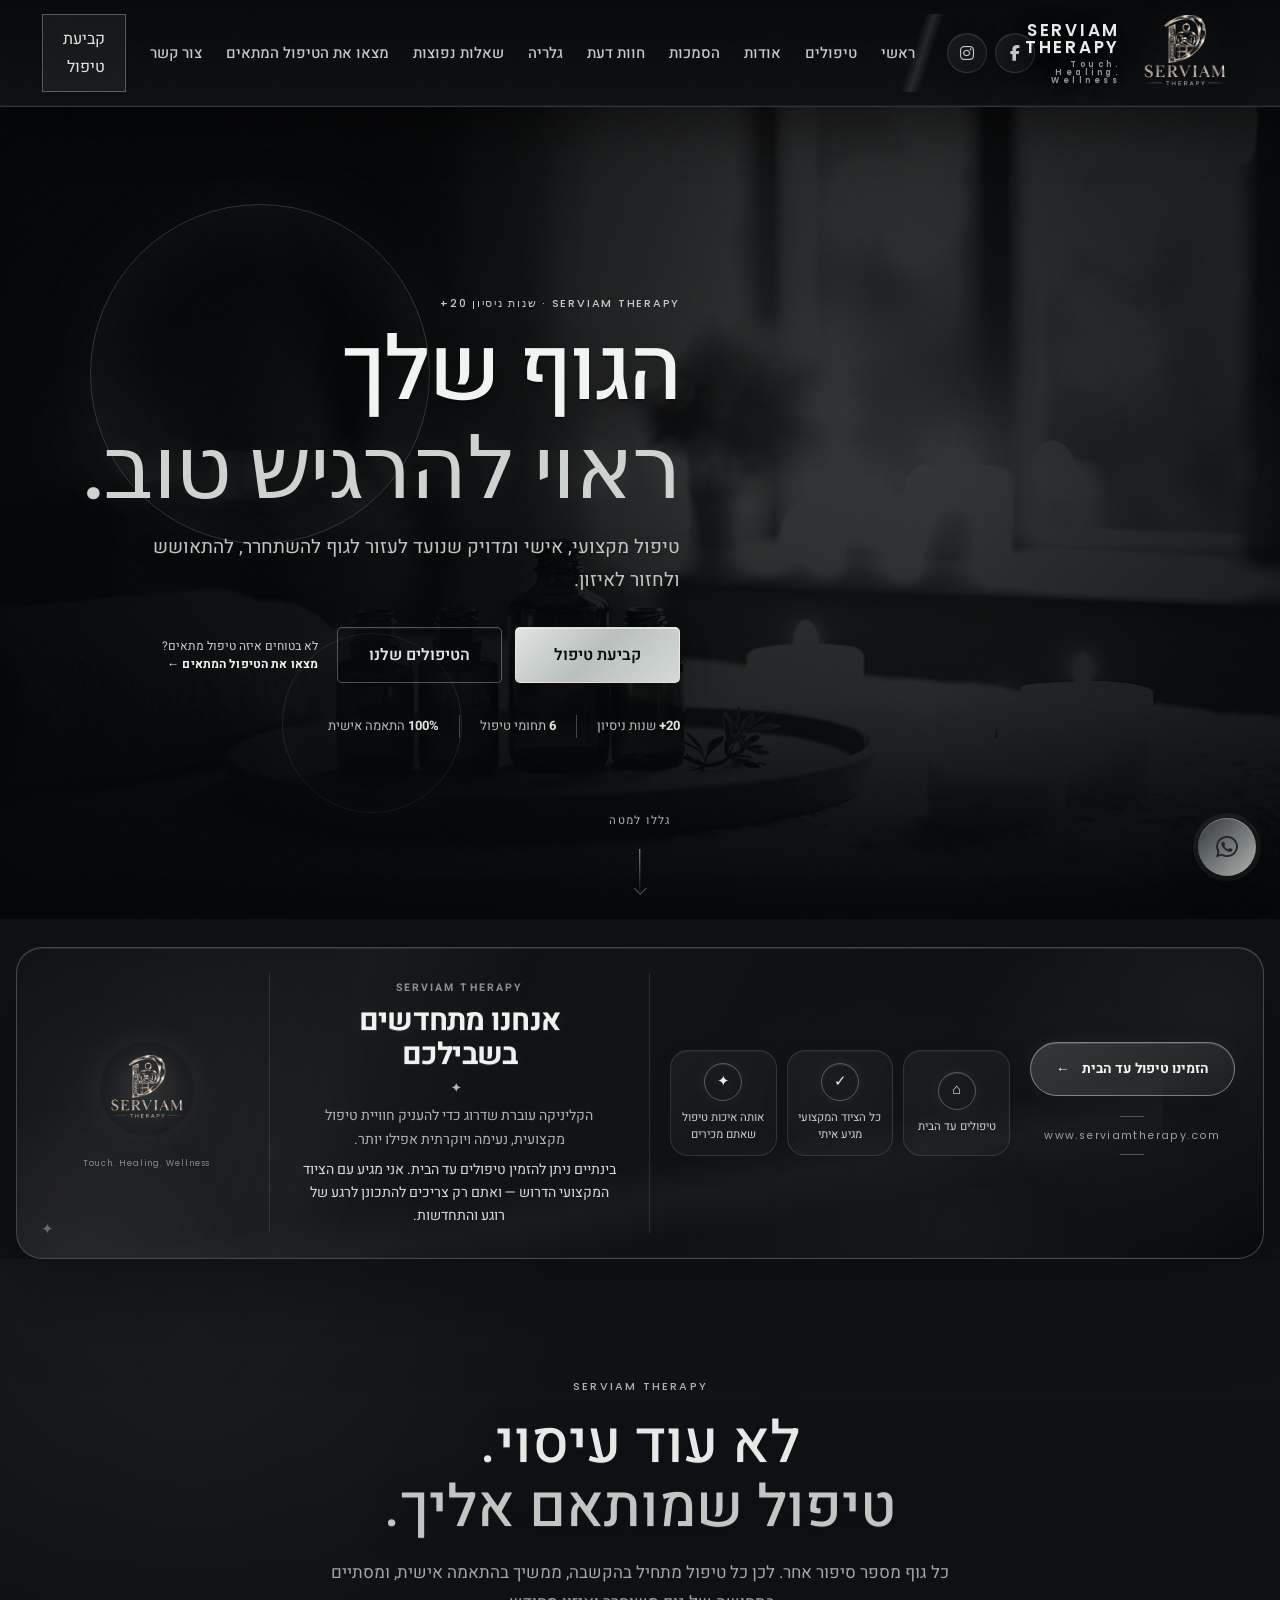
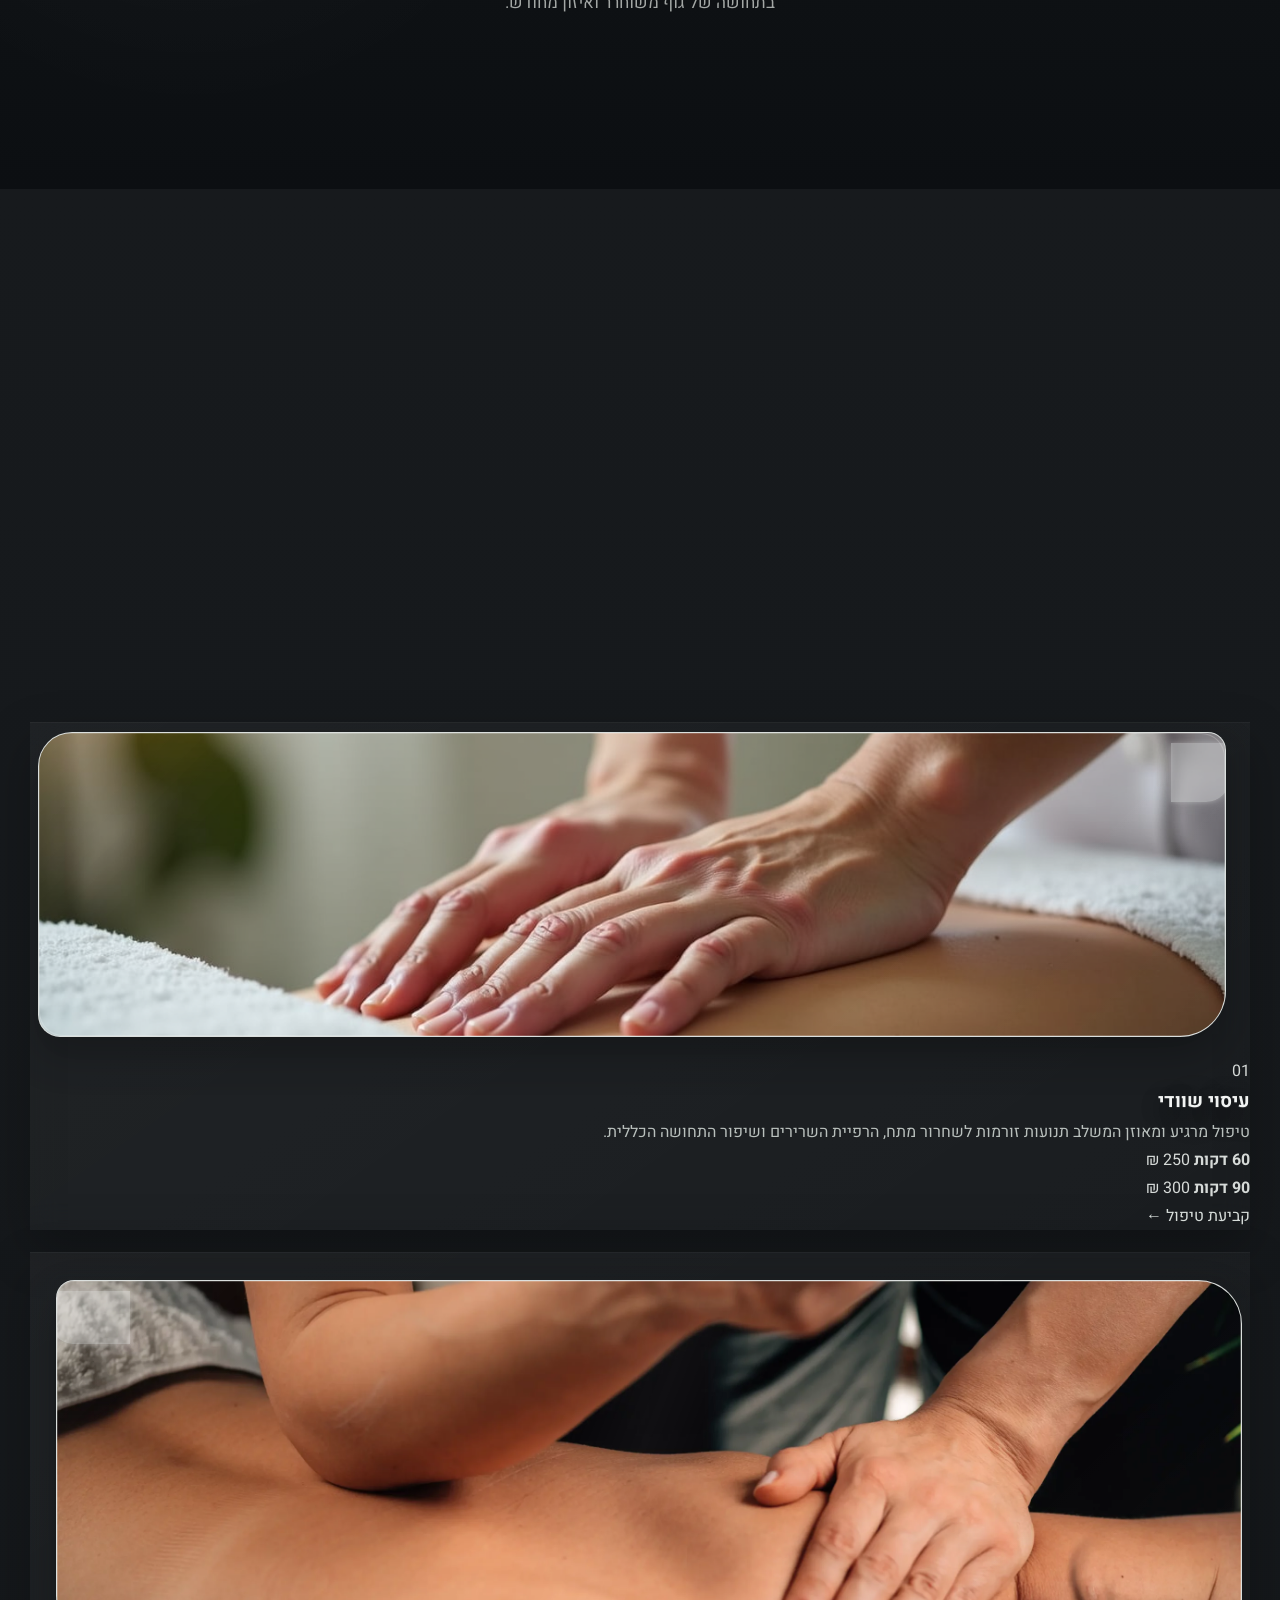
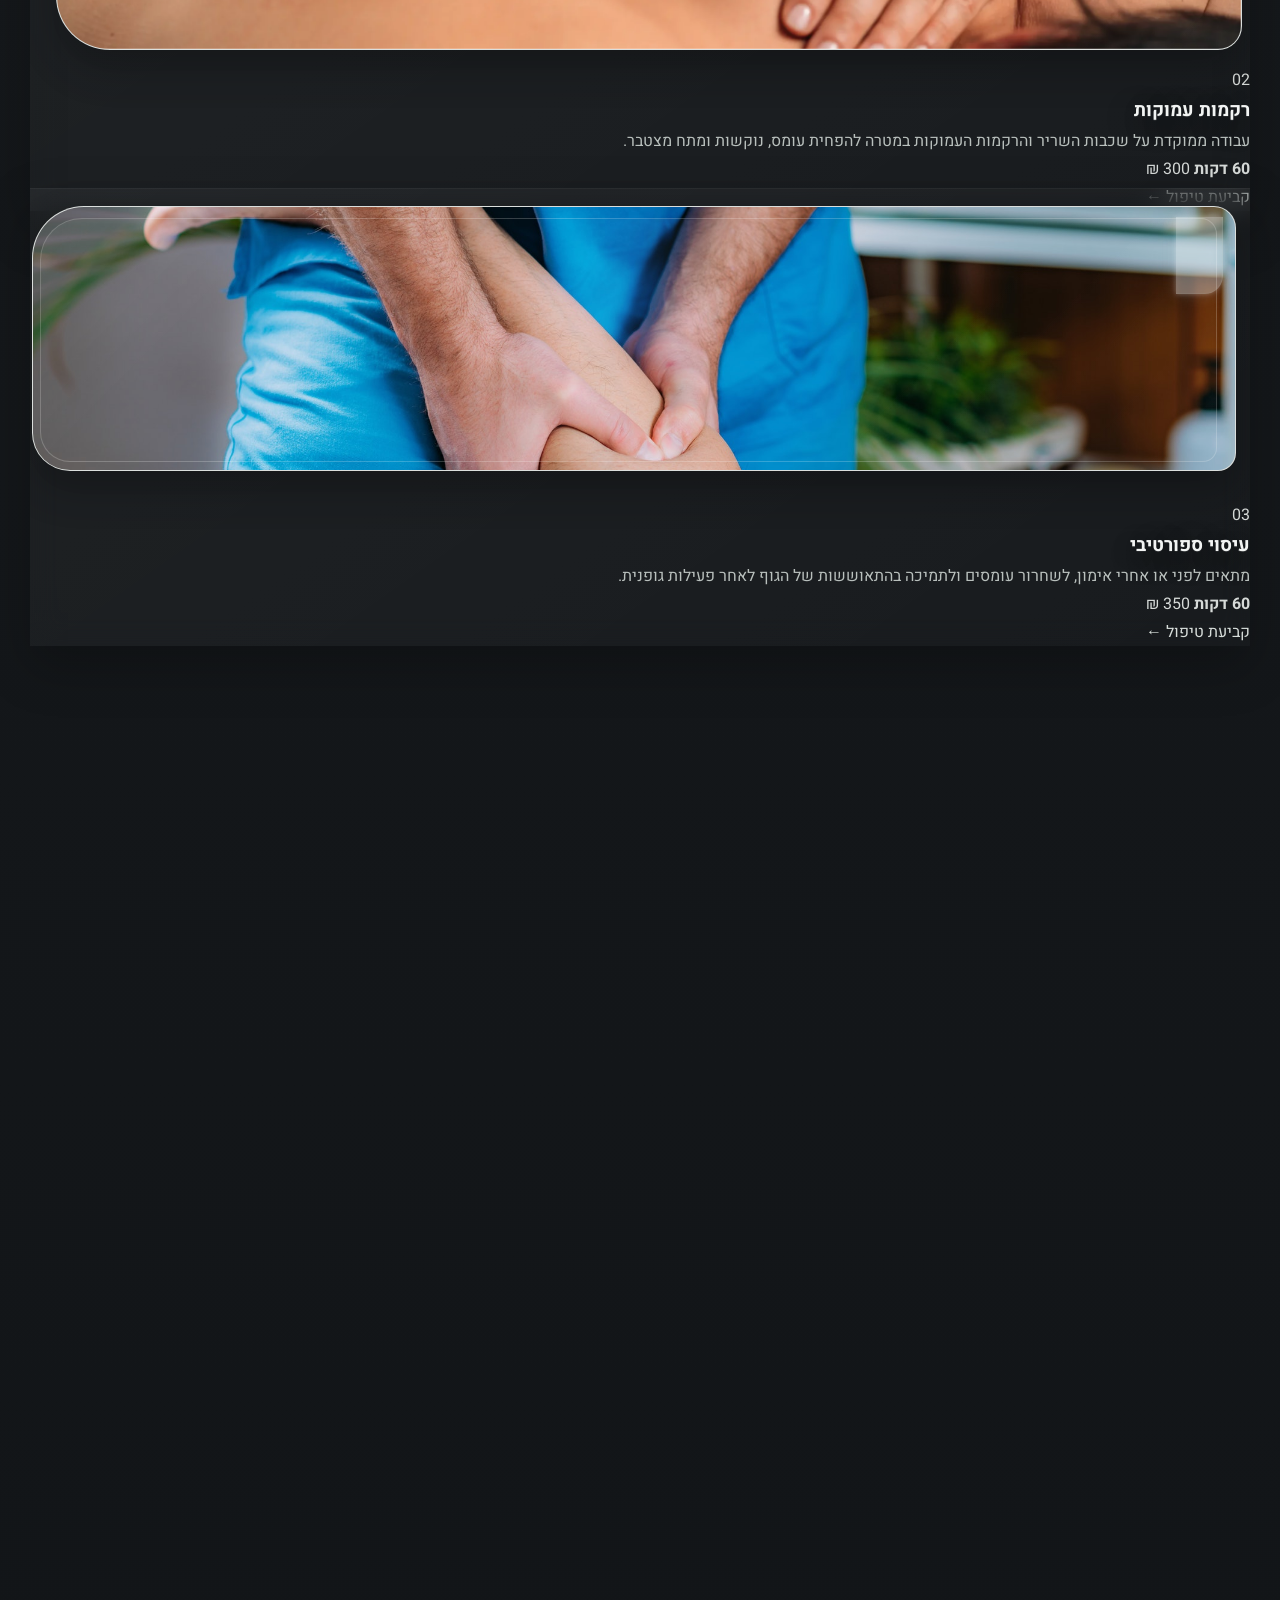
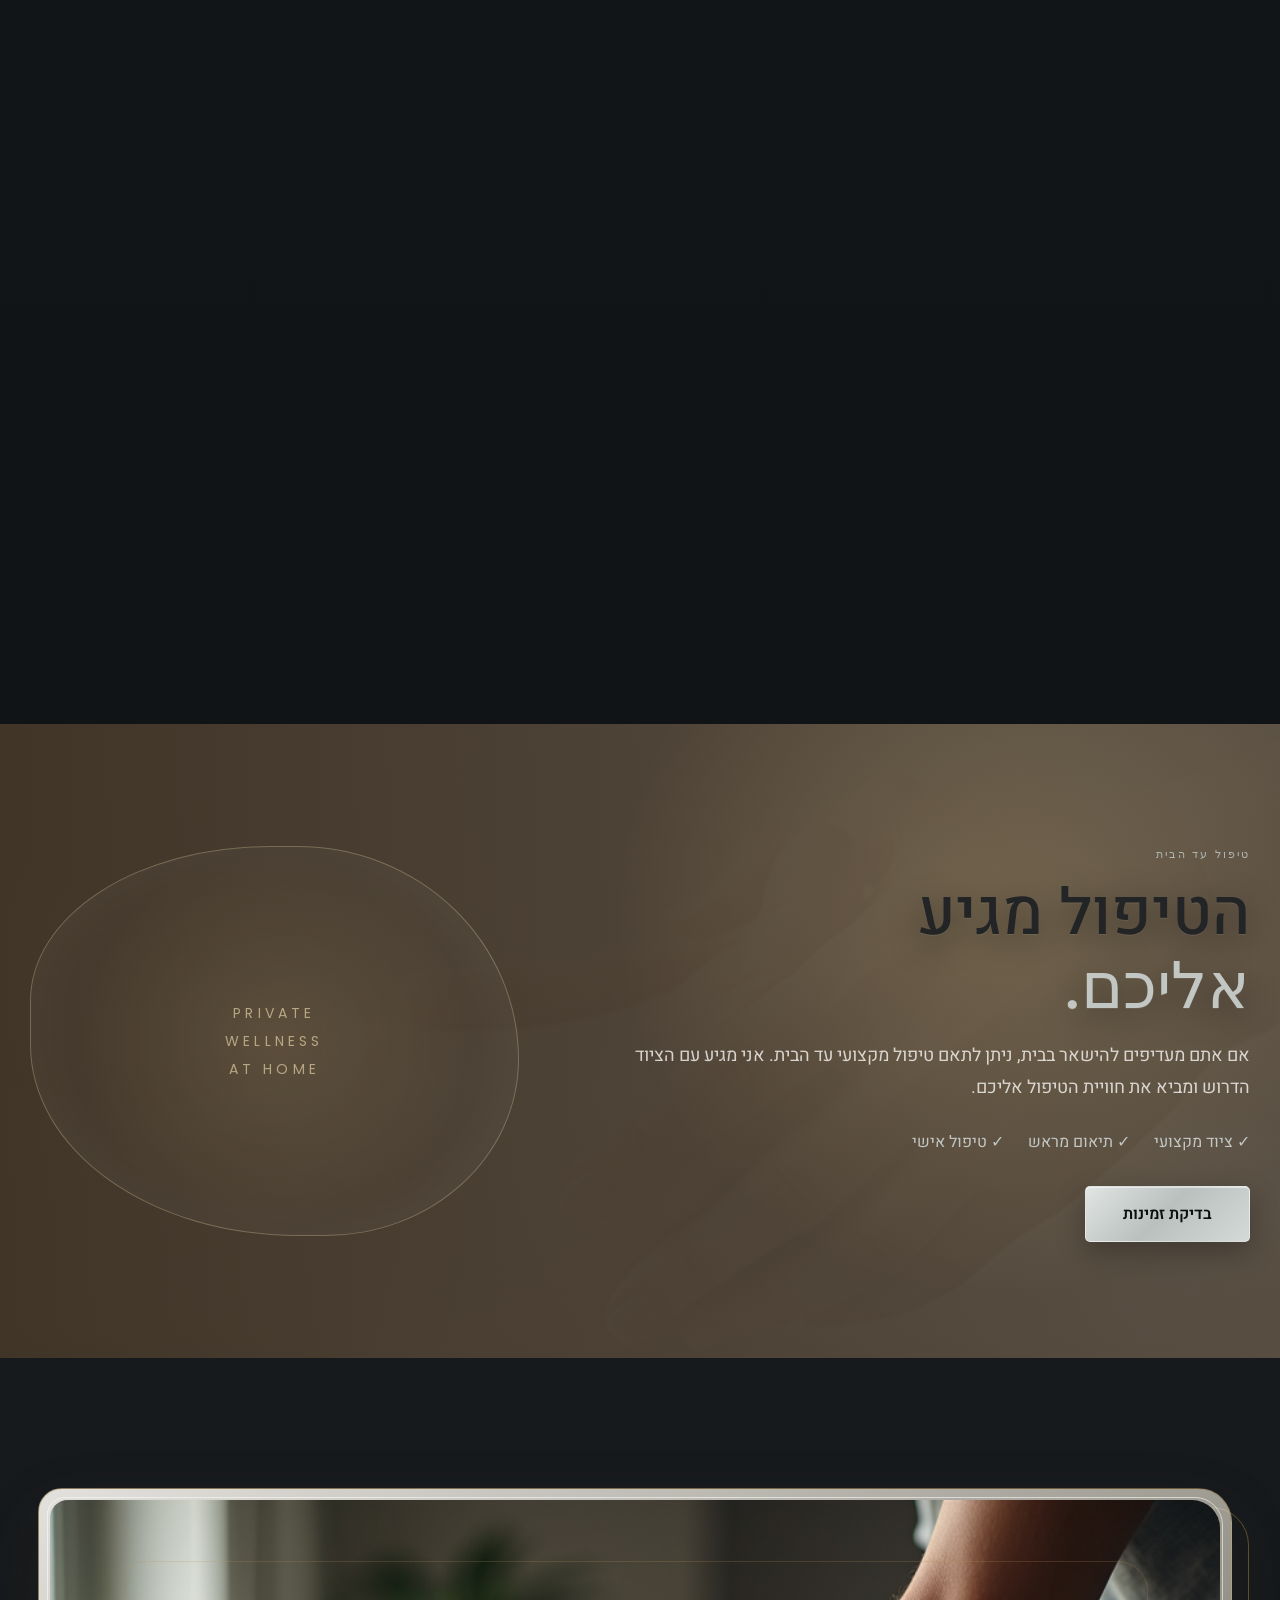
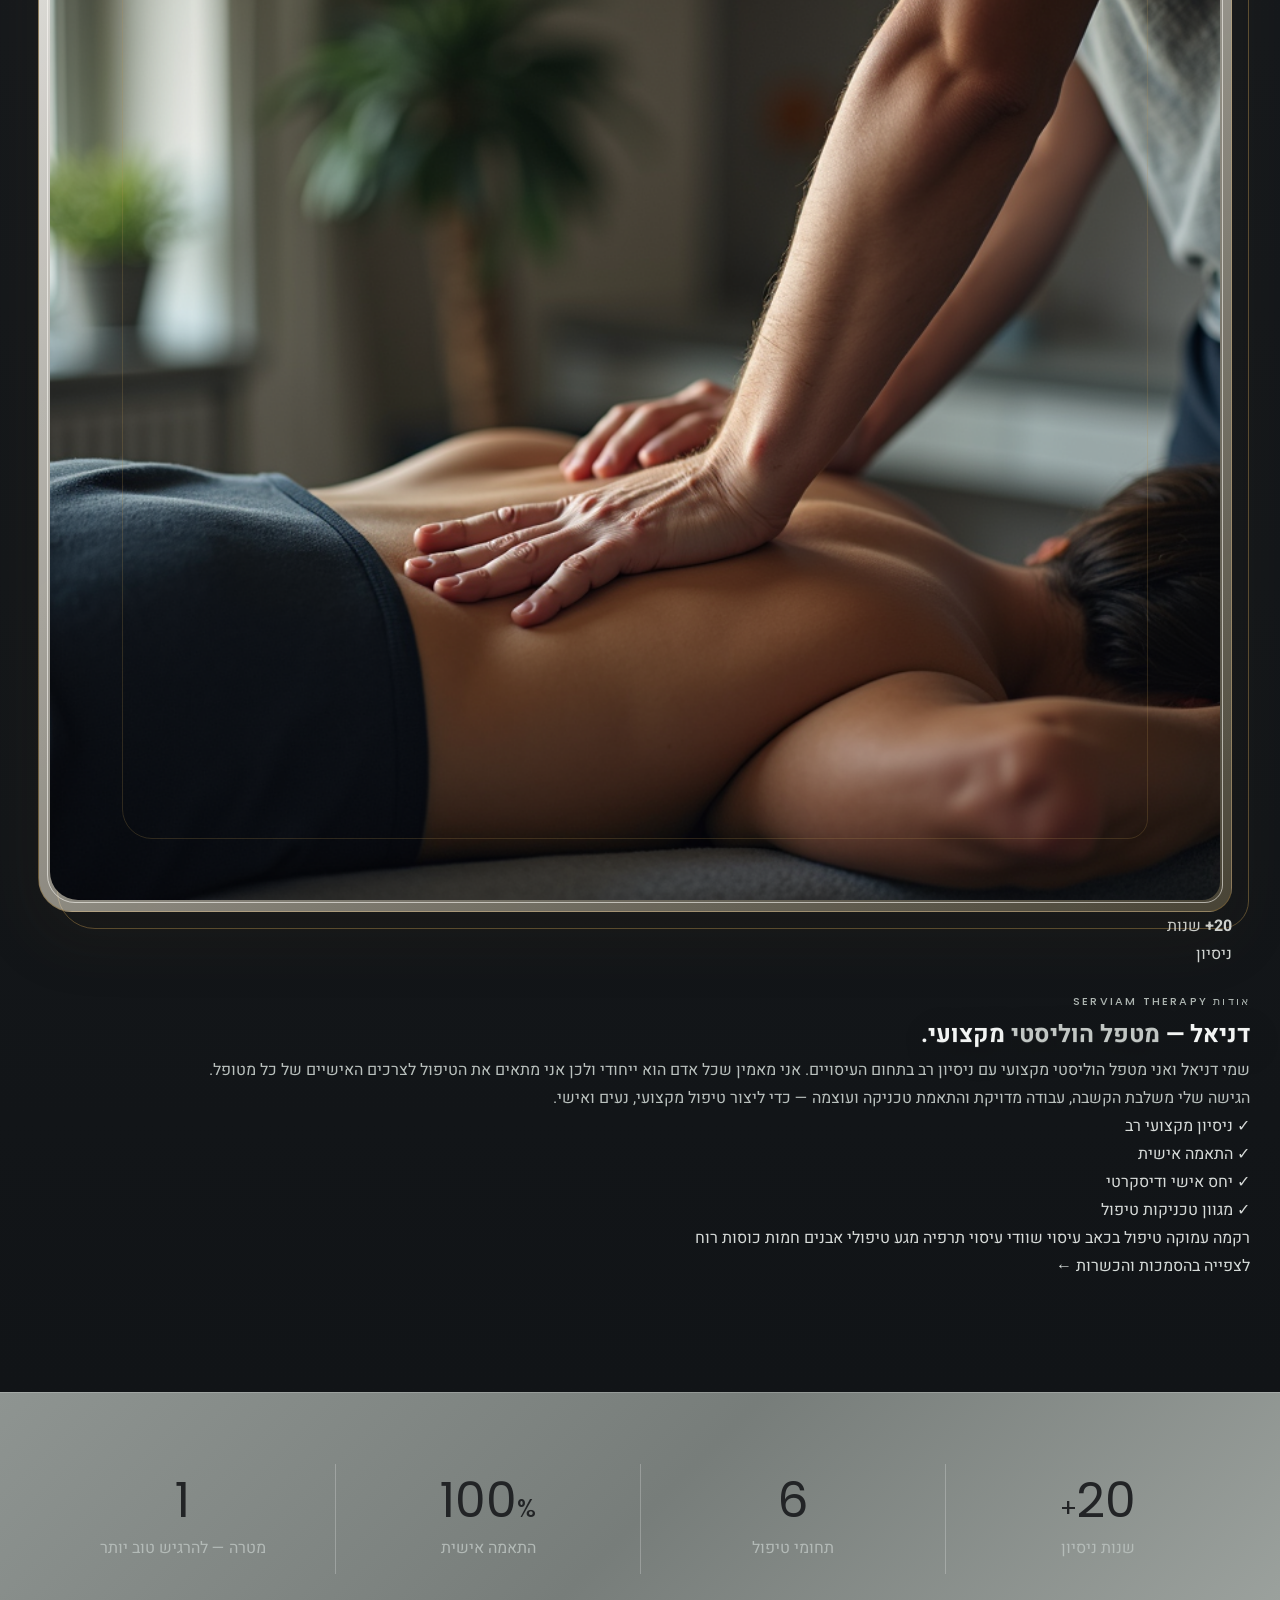
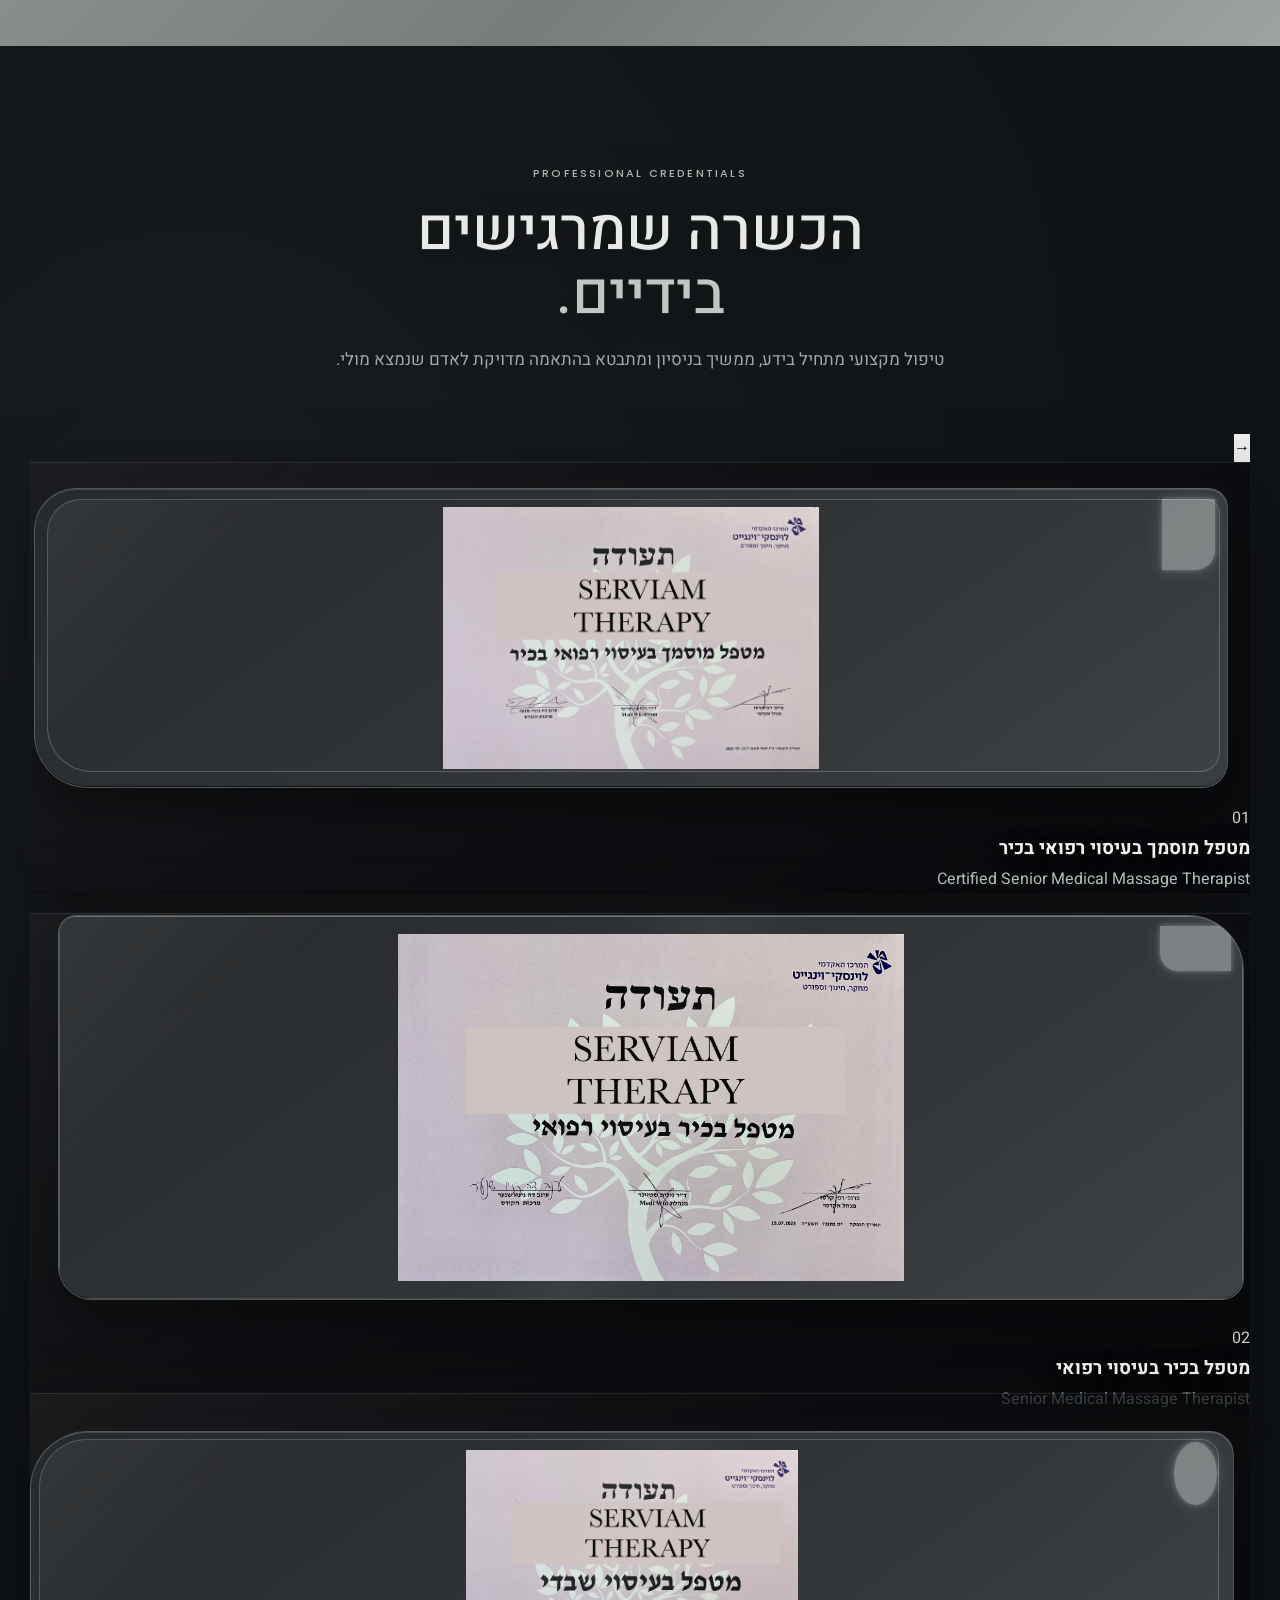
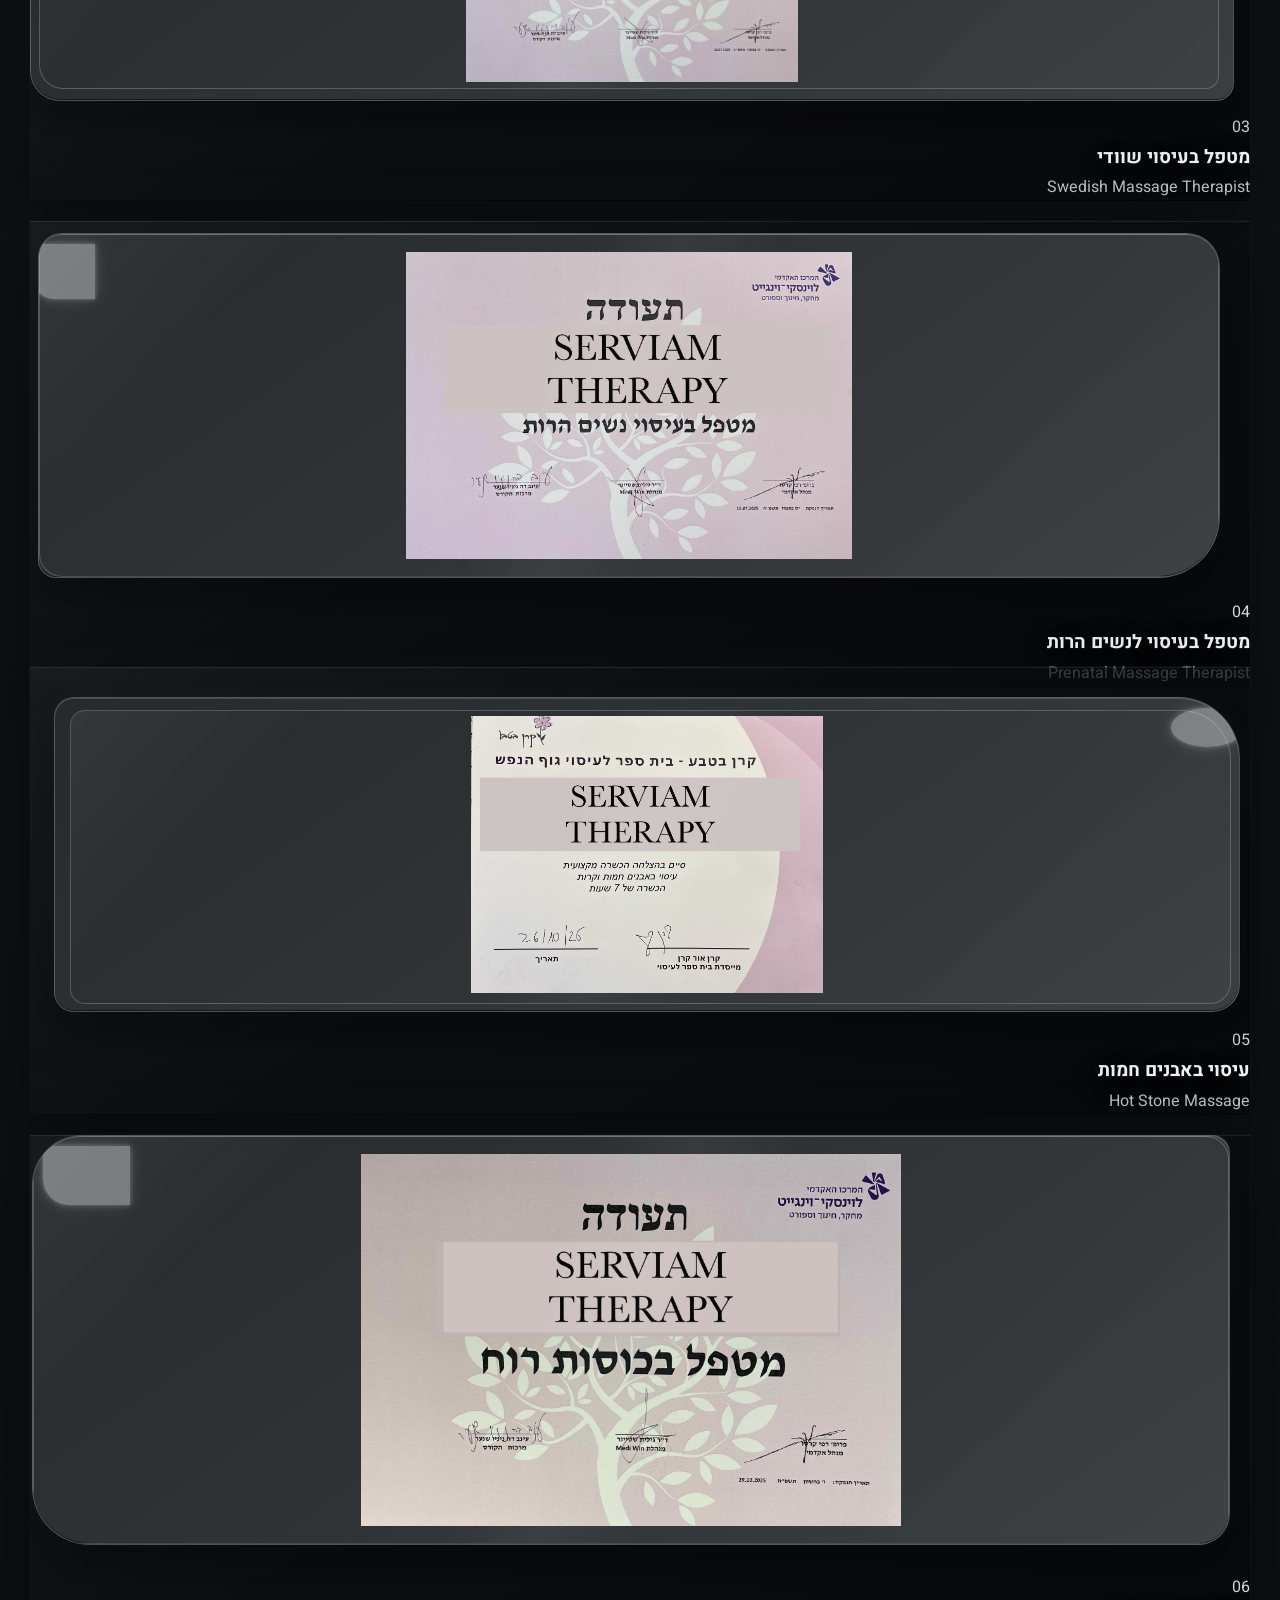
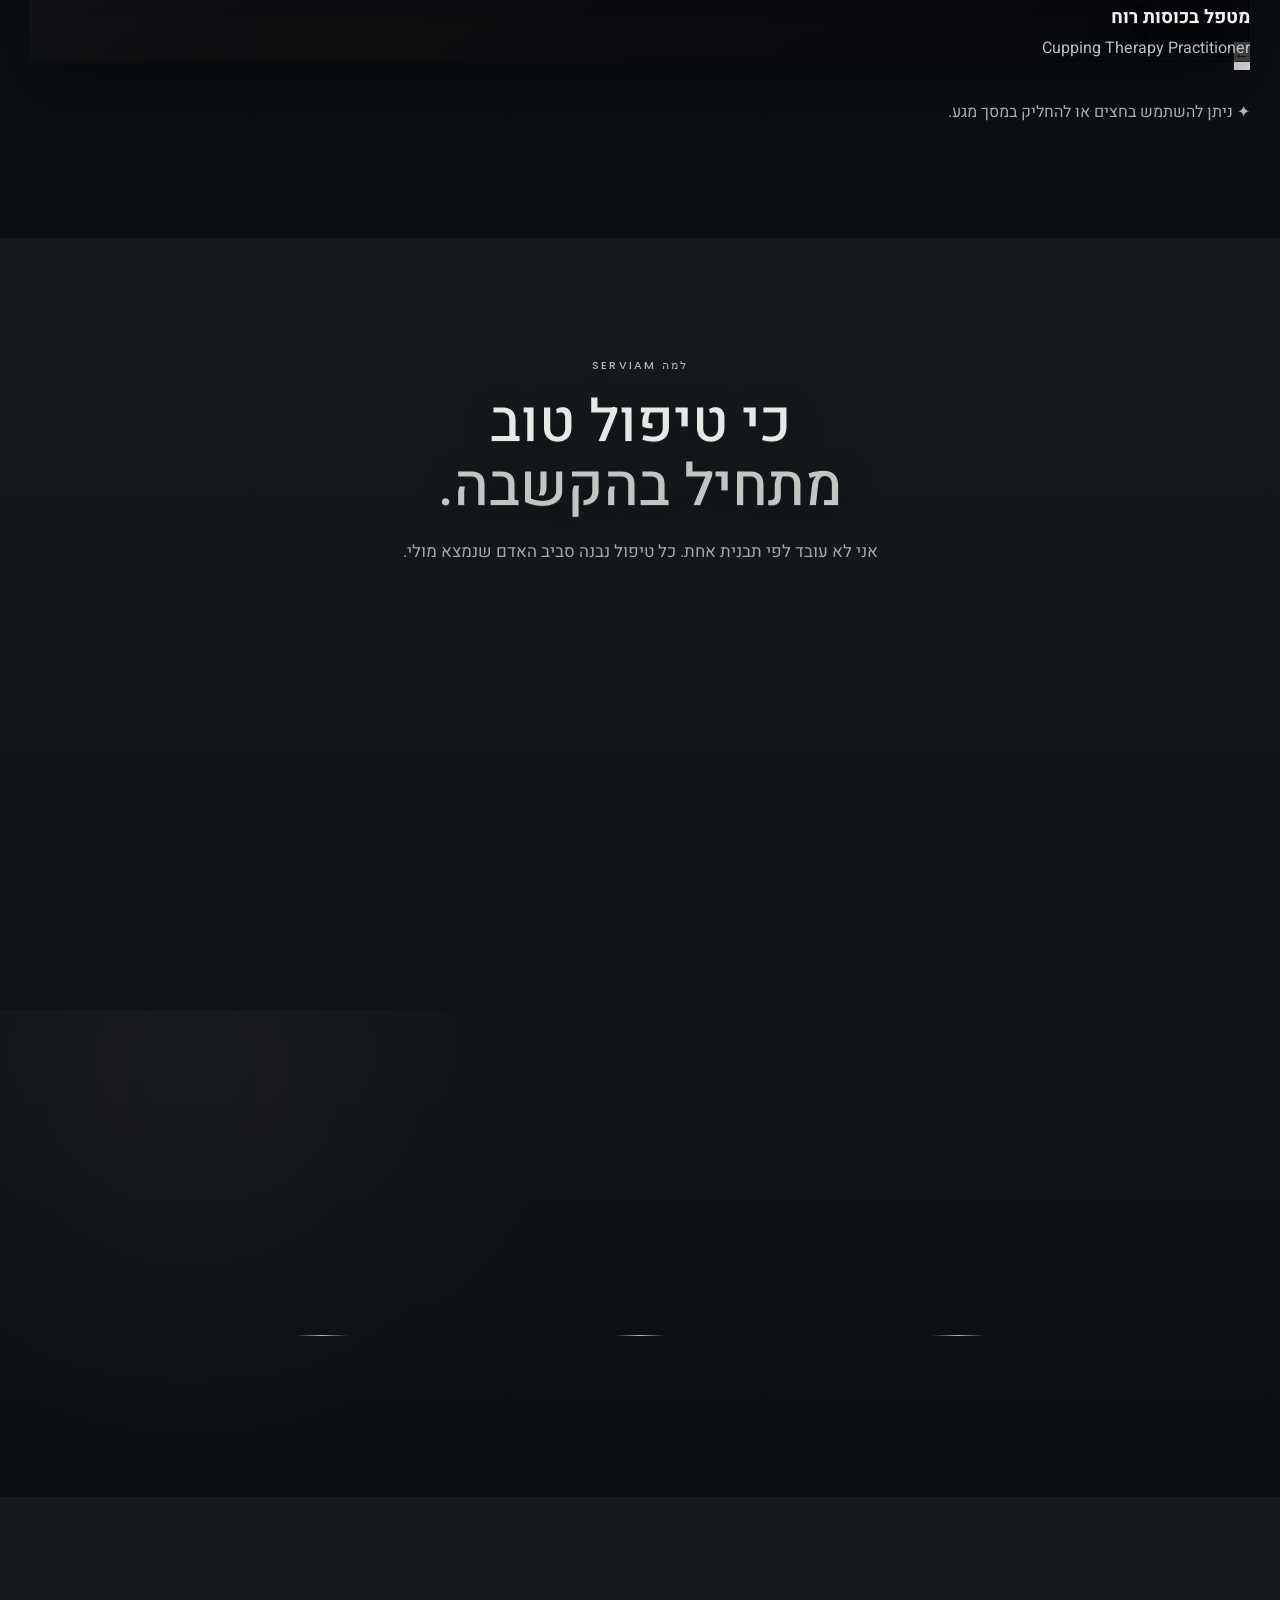
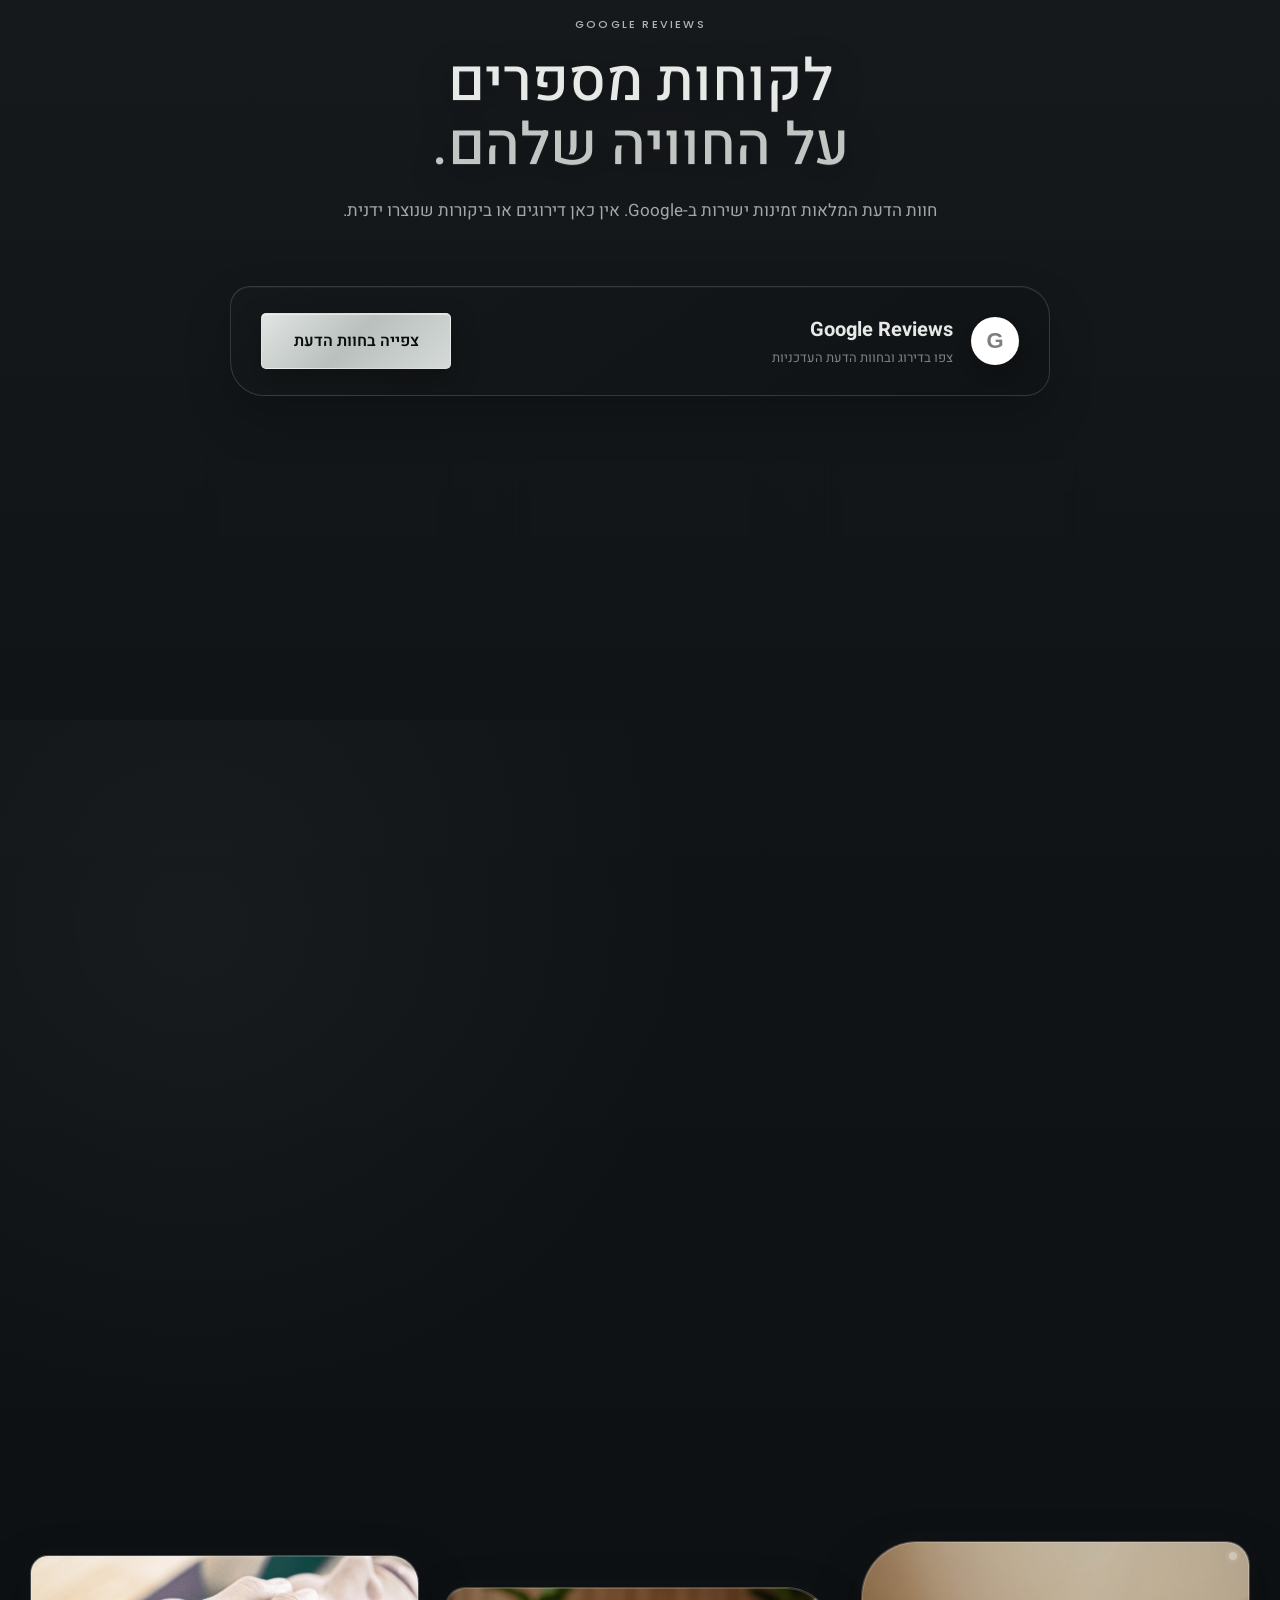
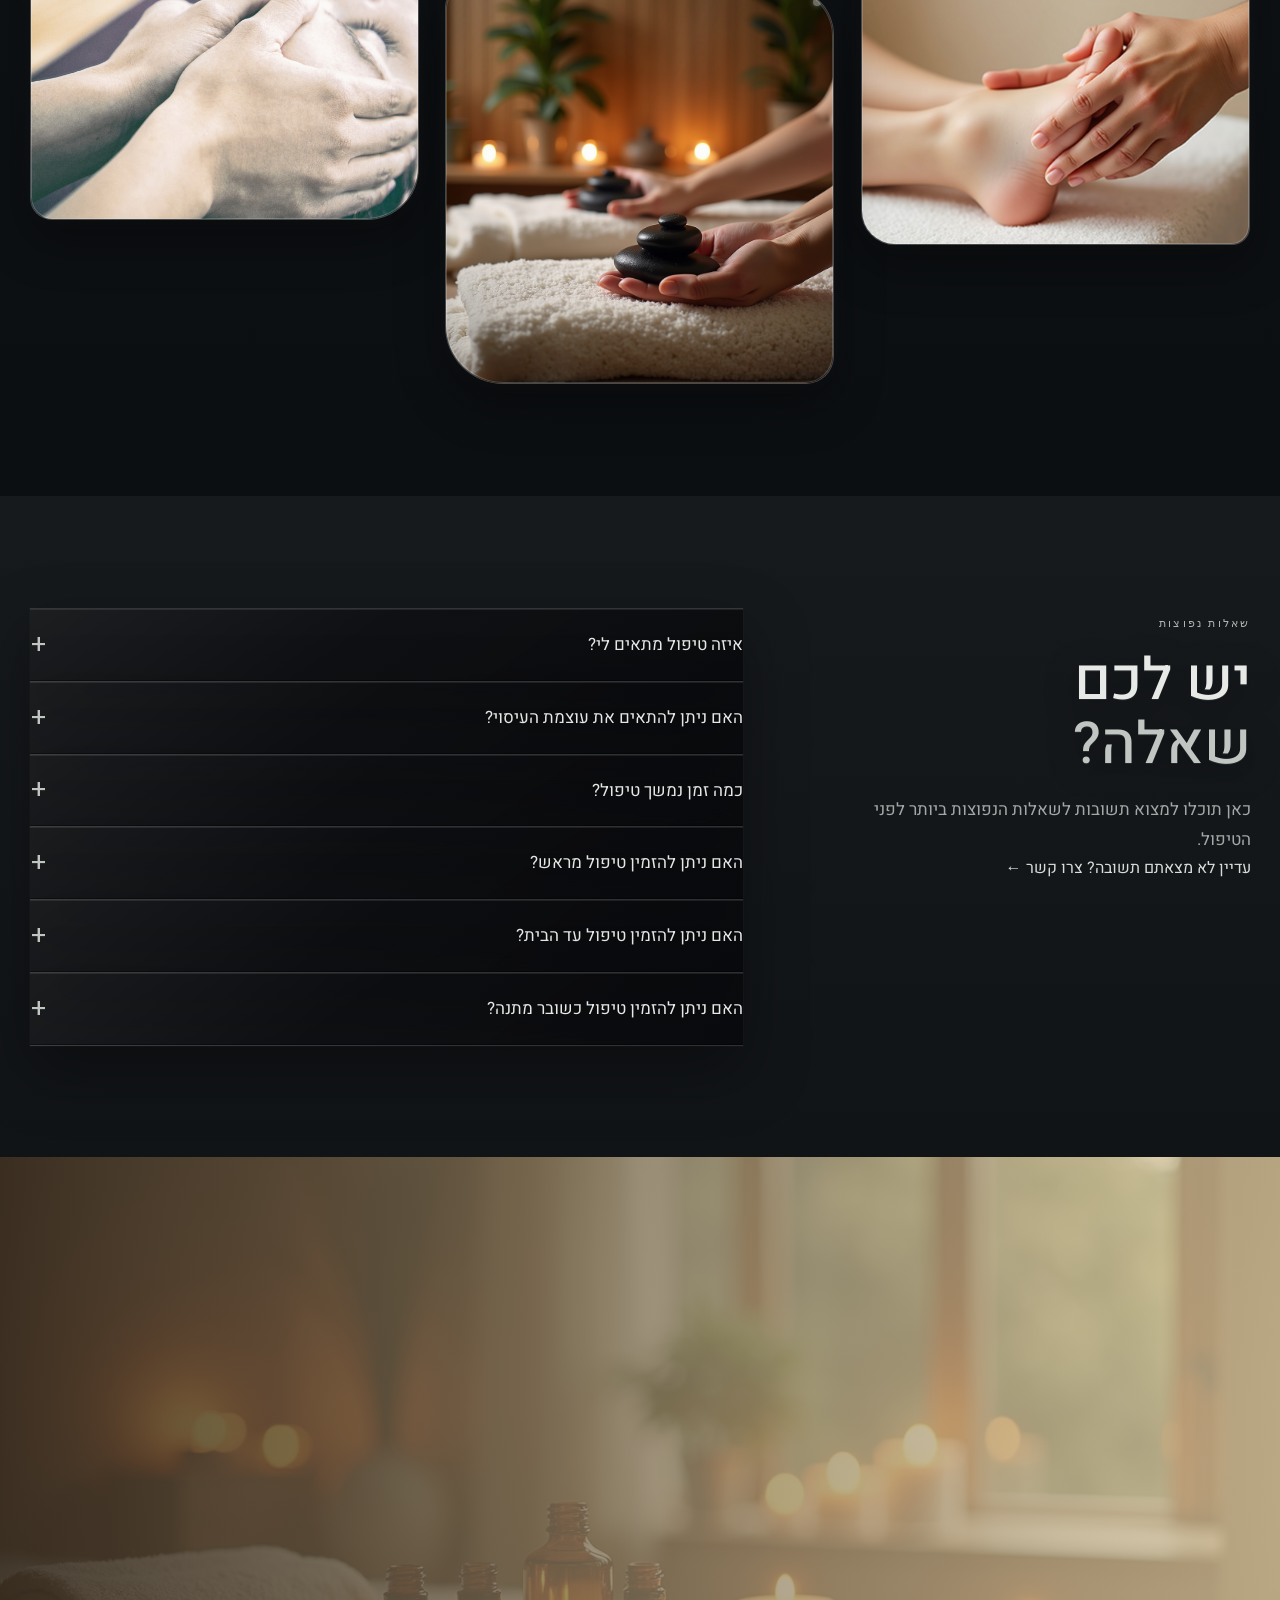
==== index.html @ 0d3520db "Change strong tag to small tag in announcement section" ====
<!DOCTYPE html>
<html lang="he" dir="rtl">
<head>
<script async src="https://pagead2.googlesyndication.com/pagead/js/adsbygoogle.js?client=ca-pub-1284712874644150"
     crossorigin="anonymous"></script>
    <meta charset="UTF-8">
    <meta name="viewport" content="width=device-width, initial-scale=1.0">

    <title>Serviam Therapy | עיסוי רפואי וטיפולי בבת ים ובמרכז</title>

    <meta
        name="description"
        content="Serviam Therapy — עיסוי מקצועי וטיפולי בהתאמה אישית בבת ים ובמרכז. עיסוי שוודי, רקמות עמוקות, ספורטיבי, רפואי, אבנים חמות וכוסות רוח, עם 20+ שנות ניסיון."
    >

    <meta
        name="keywords"
        content="עיסוי בבת ים, עיסוי רפואי בבת ים, עיסוי בתל אביב, עיסוי במרכז, עיסוי שוודי, עיסוי רקמות עמוקות, עיסוי ספורטיבי, עיסוי אבנים חמות, כוסות רוח, Serviam Therapy"
    >

    <meta name="author" content="Serviam Therapy">
    <meta name="robots" content="index, follow, max-image-preview:large">
    <meta name="theme-color" content="#0b0d0f">

    <link rel="canonical" href="https://www.serviamtherapy.com/">

    <meta property="og:type" content="website">
    <meta property="og:site_name" content="Serviam Therapy">

    <meta
        property="og:title"
        content="Serviam Therapy | עיסוי מקצועי וטיפולי"
    >

    <meta
        property="og:description"
        content="טיפול מקצועי, אישי ומדויק. עיסוי שוודי, רפואי, רקמות עמוקות, ספורטיבי, אבנים חמות וכוסות רוח."
    >

    <meta
        property="og:url"
        content="https://www.serviamtherapy.com/"
    >

    <meta property="og:locale" content="he_IL">

    <meta
        property="og:image"
        content="https://www.serviamtherapy.com/images/hero/hero.jpg"
    >

    <meta
        property="og:image:alt"
        content="Serviam Therapy — חלל טיפולי"
    >

    <meta name="twitter:card" content="summary_large_image">

    <meta
        name="twitter:title"
        content="Serviam Therapy | עיסוי מקצועי וטיפולי"
    >

    <meta
        name="twitter:description"
        content="טיפולי עיסוי מקצועיים בהתאמה אישית בבת ים ובמרכז הארץ."
    >

    <meta
        name="twitter:image"
        content="https://www.serviamtherapy.com/images/hero/hero.jpg"
    >

    <link rel="preconnect" href="https://fonts.googleapis.com">

    <link
        rel="preconnect"
        href="https://fonts.gstatic.com"
        crossorigin
    >

    <link
        href="https://fonts.googleapis.com/css2?family=Heebo:wght@300;400;500;600;700;800&family=Playfair+Display:wght@500;600&family=Poppins:wght@300;400;500;600&display=swap"
        rel="stylesheet"
    >
    <link
    rel="stylesheet"
    href="https://cdnjs.cloudflare.com/ajax/libs/font-awesome/6.5.2/css/all.min.css"
>

    <link rel="preload" as="image" href="images/hero/hero.jpg">

    <link rel="stylesheet" href="css/style.css">

    <script
        async
        src="https://www.googletagmanager.com/gtag/js?id=G-EXEKPRZ7NK"
    ></script>

    <script>

        window.dataLayer = window.dataLayer || [];

        function gtag() {
            dataLayer.push(arguments);
        }

        gtag("js", new Date());

        gtag(
            "config",
            "G-EXEKPRZ7NK",
            {
                anonymize_ip: true
            }
        );

    </script>

    <script type="application/ld+json">

    {
        "@context": "https://schema.org",

        "@type": "HealthAndBeautyBusiness",

        "name": "Serviam Therapy",

        "url": "https://www.serviamtherapy.com/",

        "logo": "https://www.serviamtherapy.com/images/logo/logo.png",

        "image": "https://www.serviamtherapy.com/images/hero/hero.jpg",

        "telephone": "+972543629852",

        "email": "serviamtherapy@gmail.com",

        "priceRange": "₪₪",

        "address": {
            "@type": "PostalAddress",
            "streetAddress": "Ha-Nevi'im 27",
            "addressLocality": "Bat Yam",
            "addressCountry": "IL"
        },

        "areaServed": [
            "Bat Yam",
            "Tel Aviv-Yafo",
            "Holon",
            "Rishon LeZion",
            "Herzliya",
            "Central Israel"
        ],

        "sameAs": [
            "https://www.facebook.com/serviamtherapypage",
            "https://www.instagram.com/serviamtherapy"
        ],

        "openingHoursSpecification": [
            {
                "@type": "OpeningHoursSpecification",
                "dayOfWeek": [
                    "Sunday",
                    "Monday",
                    "Tuesday",
                    "Wednesday",
                    "Thursday",
                    "Friday"
                ],
                "opens": "10:00",
                "closes": "20:00"
            }
        ],

        "hasOfferCatalog": {

            "@type": "OfferCatalog",

            "name": "טיפולי Serviam Therapy",

            "itemListElement": [

                {
                    "@type": "Offer",
                    "itemOffered": {
                        "@type": "Service",
                        "name": "עיסוי שוודי"
                    }
                },

                {
                    "@type": "Offer",
                    "itemOffered": {
                        "@type": "Service",
                        "name": "עיסוי רקמות עמוקות"
                    }
                },

                {
                    "@type": "Offer",
                    "itemOffered": {
                        "@type": "Service",
                        "name": "עיסוי ספורטיבי"
                    }
                },

                {
                    "@type": "Offer",
                    "itemOffered": {
                        "@type": "Service",
                        "name": "עיסוי רפואי"
                    }
                },

                {
                    "@type": "Offer",
                    "itemOffered": {
                        "@type": "Service",
                        "name": "עיסוי באבנים חמות"
                    }
                },

                {
                    "@type": "Offer",
                    "itemOffered": {
                        "@type": "Service",
                        "name": "כוסות רוח"
                    }
                }

            ]

        }

    }

    </script>

    <script type="application/ld+json">

    {
        "@context": "https://schema.org",

        "@type": "FAQPage",

        "mainEntity": [

            {
                "@type": "Question",
                "name": "איזה טיפול מתאים לי?",
                "acceptedAnswer": {
                    "@type": "Answer",
                    "text": "אם אינכם בטוחים, ניתן ליצור קשר ולספר מה אתם מרגישים ומה מטרת הטיפול. נוכל לכוון אתכם לאפשרות המתאימה."
                }
            },

            {
                "@type": "Question",
                "name": "האם ניתן להתאים את עוצמת העיסוי?",
                "acceptedAnswer": {
                    "@type": "Answer",
                    "text": "כן. עוצמת הטיפול מותאמת אישית בהתאם להעדפה, למצב הגוף ולמטרת הטיפול."
                }
            },

            {
                "@type": "Question",
                "name": "כמה זמן נמשך טיפול?",
                "acceptedAnswer": {
                    "@type": "Answer",
                    "text": "משך הטיפול משתנה לפי סוג הטיפול. משך ומחיר מפורטים באזור הטיפולים באתר."
                }
            },

            {
                "@type": "Question",
                "name": "האם ניתן להזמין טיפול מראש?",
                "acceptedAnswer": {
                    "@type": "Answer",
                    "text": "כן. ניתן ליצור קשר בטלפון או ב-WhatsApp כדי לתאם טיפול מראש."
                }
            },

            {
                "@type": "Question",
                "name": "האם ניתן להזמין טיפול עד הבית?",
                "acceptedAnswer": {
                    "@type": "Answer",
                    "text": "כן. טיפולי עיסוי עד הבית זמינים בתיאום מראש ובכפוף לזמינות ולאזור השירות."
                }
            },

            {
                "@type": "Question",
                "name": "האם ניתן להזמין טיפול כשובר מתנה?",
                "acceptedAnswer": {
                    "@type": "Answer",
                    "text": "כן. ניתן לתאם טיפול גם כשובר מתנה."
                }
            }

        ]

    }

    </script>

</head>

<body>

<div
    class="site-noise"
    aria-hidden="true"
></div>

<div
    class="page-loader"
    id="page-loader"
    aria-hidden="true"
>

    <div class="loader-inner">

        <div class="loader-logo">
<img
        src="images/logo/logo.png"
        alt="Serviam Therapy"
    >
        </div>

        <div class="loader-line"></div>

        <div class="loader-subtitle">
          ⭐  ⭐
        </div>

    </div>

</div>

<div
    class="popup-window popup-hidden"
    id="welcome-popup"
    role="dialog"
    aria-modal="true"
    aria-labelledby="popup-title"
>

    <div
        class="popup-left"
        aria-hidden="true"
    >

        <div class="popup-left-overlay"></div>

        <div class="popup-left-content">

            <span>
                SERVIAM THERAPY
            </span>

            <strong>
                רגע של שקט.<br>
                טיפול שמרגישים.
            </strong>

        </div>

    </div>

    <div class="popup-right">

        <button
            id="popup-close"
            class="popup-close"
            type="button"
            aria-label="סגירת חלון"
        >
            ×
        </button>

        <div class="popup-content">

            <img
                src="images/logo/logo.png"
                class="popup-logo"
                alt="Serviam Therapy"
                width="82"
                height="82"
            >

            <span class="popup-label">
                SERVIAM THERAPY
            </span>

            <h2 id="popup-title">
                אנחנו מתחדשים בשבילכם
            </h2>

            <p>
                הקליניקה עוברת שדרוג כדי להעניק
                חוויית טיפול מקצועית, נעימה
                ויוקרתית אפילו יותר.
            </p>

            <p>
                בינתיים ניתן להזמין טיפולים עד הבית.
                אני מגיע עם הציוד המקצועי הדרוש —
                ואתם רק צריכים להתכונן לרגע
                של רוגע והתחדשות.
            </p>

            <div class="popup-features">

                <div class="popup-feature">

                    <span class="popup-feature-icon">
                        ⌂
                    </span>

                    <span>
                        טיפולים עד הבית
                    </span>

                </div>

                <div class="popup-feature">

                    <span class="popup-feature-icon">
                        ✓
                    </span>

                    <span>
                        כל הציוד המקצועי מגיע איתי
                    </span>

                </div>

                <div class="popup-feature">

                    <span class="popup-feature-icon">
                        ✦
                    </span>

                    <span>
                        אותה איכות טיפול שאתם מכירים
                    </span>

                </div>

            </div>

            <a
                href="#home"
                id="popup-enter"
                class="popup-button"
                data-track="popup_enter"
            >
                המשך לאתר Serviam Therapy

                <span>
                    ←
                </span>

            </a>

        </div>

    </div>

</div>

<header class="site-header">

    <nav
        class="navbar"
        id="navbar"
        aria-label="ניווט ראשי"
    >

        <a
            href="#home"
            class="brand"
            aria-label="Serviam Therapy - ראשי"
        >

            <img
                src="images/logo/logo.png"
                alt="Serviam Therapy"
                class="brand-logo"
                width="130"
                height="130"
            >

            <span class="brand-text">

                SERVIAM THERAPY

                <small>
                    Touch. Healing. Wellness
                </small>

            </span>

        </a>

        <div
            class="header-socials"
            aria-label="רשתות חברתיות"
        >

            <a
                href="https://www.facebook.com/serviamtherapypage"
                target="_blank"
                rel="noopener noreferrer"
                class="header-social-link"
                aria-label="Serviam Therapy בפייסבוק"
                data-track="facebook_click"
            >
<i class="fa-brands fa-facebook-f"></i>
            </a>

            <a
    href="https://www.instagram.com/serviamtherapy"
    target="_blank"
    rel="noopener noreferrer"
    class="social-link"
    aria-label="Instagram"
>
    <i class="fa-brands fa-instagram"></i>
</a>
        </div>

        <button
            class="mobile-menu-toggle"
            id="mobile-menu-toggle"
            type="button"
            aria-label="פתיחת תפריט"
            aria-expanded="false"
            aria-controls="main-navigation"
        >

            <span></span>
            <span></span>
            <span></span>

        </button>

        <div
            class="nav-menu"
            id="main-navigation"
        >

            <a href="#home" class="nav-link">
                ראשי
            </a>

            <a href="#services" class="nav-link">
                טיפולים
            </a>

            <a href="#about" class="nav-link">
                אודות
            </a>

            <a href="#credentials" class="nav-link">
                הסמכות
            </a>

            <a href="#reviews" class="nav-link">
                חוות דעת
            </a>

            <a href="#gallery" class="nav-link">
                גלריה
            </a>

            <a href="#faq" class="nav-link">
                שאלות נפוצות
            </a>

            <a href="questionnaire.html" class="nav-link">
                מצאו את הטיפול המתאים
            </a>

            <a href="#contact" class="nav-link">
                צור קשר
            </a>

            <a
                href="#booking"
                class="nav-book-button"
                data-track="booking_click"
            >
                קביעת טיפול
            </a>

            <div class="mobile-socials">

                <a
                    href="https://www.facebook.com/serviamtherapypage"
                    target="_blank"
                    rel="noopener noreferrer"
                    class="mobile-social-link"
                    aria-label="Facebook"
                >
                    f
                </a>

                <a
                    href="https://www.instagram.com/serviamtherapy"
                    target="_blank"
                    rel="noopener noreferrer"
                    class="mobile-social-link"
                    aria-label="Instagram"
                >
                    ◎
                </a>

            </div>

        </div>

    </nav>

</header>

<main>

<section
    id="home"
    class="hero-section"
>

    <div class="hero-background">

        <video
            class="hero-video"
            autoplay
            muted
            loop
            playsinline
            preload="metadata"
            poster="images/hero/hero.jpg"
            aria-hidden="true"
        >

            <source
                src="videos/hero.mp4"
                type="video/mp4"
            >

        </video>

    </div>

    <div
        class="hero-overlay"
        aria-hidden="true"
    ></div>

    <div
        class="hero-orb hero-orb-one"
        aria-hidden="true"
    ></div>

    <div
        class="hero-orb hero-orb-two"
        aria-hidden="true"
    ></div>

    <div class="container hero-container">

        <div class="hero-content reveal">

            <span class="hero-eyebrow">
                SERVIAM THERAPY · שנות ניסיון 20+
            </span>

            <h1>

                הגוף שלך

                <br>

                <span>
                    ראוי להרגיש טוב.
                </span>

            </h1>

            <p class="hero-description">
                טיפול מקצועי, אישי ומדויק
                שנועד לעזור לגוף להשתחרר,
                להתאושש ולחזור לאיזון.
            </p>

            <div class="hero-actions">

                <a
                    href="#booking"
                    class="button button-primary"
                    data-track="hero_booking"
                >
                    קביעת טיפול
                </a>

                <a
                    href="#services"
                    class="button button-outline-light"
                >
                    הטיפולים שלנו
                </a>

                <a
                    href="questionnaire.html"
                    class="hero-fit-link"
                    data-track="hero_questionnaire"
                    aria-label="מציאת הטיפול המתאים"
                >
                    לא בטוחים איזה טיפול מתאים?
                    <span>מצאו את הטיפול המתאים ←</span>
                </a>

            </div>

            <div
                class="hero-trust-row"
                aria-label="נקודות אמון"
            >

                <span>
                    <b>20+</b>
                    שנות ניסיון
                </span>

                <span>
                    <b>6</b>
                    תחומי טיפול
                </span>

                <span>
                    <b>100%</b>
                    התאמה אישית
                </span>

            </div>

        </div>

    </div>

    <div
        class="scroll-indicator"
        aria-hidden="true"
    >

        <span>
            גללו למטה
        </span>

        <div class="scroll-line"></div>

    </div>

</section>

<!-- SERVIAM THERAPY — CLINIC RENEWAL BANNER -->
<section class="announcement-banner" aria-labelledby="announcement-title">
    <div class="announcement-banner-glow" aria-hidden="true"></div>

    <div class="announcement-banner-inner">

        <div class="announcement-brand">
            <div class="announcement-logo-wrap">
                <img
                    src="images/logo/logo.png"
                    alt="Serviam Therapy"
                    class="announcement-logo"
                    width="250"
                    height="250"
                    loading="lazy"
                >
            </div>

            <div class="announcement-brand-copy">
                <small>Touch. Healing. Wellness</small>
            </div>
        </div>

        <div class="announcement-content">
            <span class="announcement-label">SERVIAM THERAPY</span>
            <h2 id="announcement-title">אנחנו מתחדשים בשבילכם</h2>

            <p>
                הקליניקה עוברת שדרוג כדי להעניק
                חוויית טיפול מקצועית, נעימה ויוקרתית אפילו יותר.
            </p>

            <p class="announcement-home-text">
                בינתיים ניתן להזמין טיפולים עד הבית.
                אני מגיע עם הציוד המקצועי הדרוש —
                ואתם רק צריכים להתכונן לרגע של רוגע והתחדשות.
            </p>
        </div>

        <div class="announcement-features" aria-label="יתרונות הטיפול עד הבית">
            <div class="announcement-feature">
                <span class="announcement-feature-icon">⌂</span>
                <span>טיפולים עד הבית</span>
            </div>

            <div class="announcement-feature">
                <span class="announcement-feature-icon">✓</span>
                <span>כל הציוד המקצועי מגיע איתי</span>
            </div>

            <div class="announcement-feature">
                <span class="announcement-feature-icon">✦</span>
                <span>אותה איכות טיפול שאתם מכירים</span>
            </div>
        </div>

        <div class="announcement-action">
            <a
                href="#booking"
                class="announcement-button"
                data-track="announcement_booking"
                aria-label="הזמנת טיפול עד הבית"
            >
                הזמינו טיפול עד הבית
                <span aria-hidden="true">←</span>
            </a>

            <a
                href="https://www.serviamtherapy.com/"
                class="announcement-url"
                target="_blank"
                rel="noopener noreferrer"
                aria-label="Serviam Therapy - האתר"
            >
                www.serviamtherapy.com
            </a>
        </div>

    </div>
</section>

<section class="intro-section section-soft">

    <div class="container narrow">

        <div class="section-heading centered reveal">

            <span class="section-label">
                SERVIAM THERAPY
            </span>

            <h2>
                לא עוד עיסוי.

                <br>

                <span>
                    טיפול שמותאם אליך.
                </span>
            </h2>

            <p>
                כל גוף מספר סיפור אחר.
                לכן כל טיפול מתחיל בהקשבה,
                ממשיך בהתאמה אישית,
                ומסתיים בתחושה של גוף
                משוחרר ואיזון מחודש.
            </p>

        </div>

    </div>

</section>

<section
    id="services"
    class="services-section section-light"
>

    <div class="container">

        <div class="section-heading reveal">

            <span class="section-label">
                הטיפולים שלנו
            </span>

            <h2>
                טיפול שמתאים

                <br>

                <span>
                    למה שהגוף שלך צריך.
                </span>
            </h2>

            <p>
                מגוון טיפולים מקצועיים
                המשלבים טכניקות שונות
                בהתאם למטרה, למצב הגוף
                ולתחושה שאתם מחפשים.
            </p>

            <a
                href="questionnaire.html"
                class="service-fit-cta"
                data-track="services_questionnaire"
            >
                <span class="service-fit-icon">✦</span>
                <span>
                    <strong>לא בטוחים מה מתאים לכם?</strong>
                    <small>ענו על כמה שאלות קצרות ונכוון אתכם לטיפול המתאים.</small>
                </span>
                <span class="service-fit-arrow">←</span>
            </a>

        </div>

        <div class="services-grid">

            <article class="service-card reveal">

                <div class="service-image">

                    <img
                        src="images/services/swedish.jpg"
                        alt="עיסוי שוודי מקצועי"
                        loading="lazy"
                        width="900"
                        height="650"
                    >

                </div>

                <div class="service-content">

                    <span class="service-number">
                        01
                    </span>

                    <h3>
                        עיסוי שוודי
                    </h3>

                    <p>
                        טיפול מרגיע ומאוזן
                        המשלב תנועות זורמות
                        לשחרור מתח, הרפיית השרירים
                        ושיפור התחושה הכללית.
                    </p>

                    <div class="service-pricing">

                        <div>
                            <strong>
                                60 דקות
                            </strong>

                            <span>
                                250 ₪
                            </span>
                        </div>

                        <div>
                            <strong>
                                90 דקות
                            </strong>

                            <span>
                                300 ₪
                            </span>
                        </div>

                    </div>

                    <a
                        href="#booking"
                        class="text-link"
                        data-track="service_swedish"
                    >
                        קביעת טיפול

                        <span>
                            ←
                        </span>

                    </a>

                </div>

            </article>

            <article class="service-card reveal">

                <div class="service-image">

                    <img
                        src="images/services/deep-tissue.jpg"
                        alt="עיסוי רקמות עמוקות"
                        loading="lazy"
                        width="900"
                        height="650"
                    >

                </div>

                <div class="service-content">

                    <span class="service-number">
                        02
                    </span>

                    <h3>
                        רקמות עמוקות
                    </h3>

                    <p>
                        עבודה ממוקדת על שכבות
                        השריר והרקמות העמוקות
                        במטרה להפחית עומס,
                        נוקשות ומתח מצטבר.
                    </p>

                    <div class="service-pricing">

                        <div>
                            <strong>
                                60 דקות
                            </strong>

                            <span>
                                300 ₪
                            </span>
                        </div>

                    </div>

                    <a
                        href="#booking"
                        class="text-link"
                        data-track="service_deep_tissue"
                    >
                        קביעת טיפול

                        <span>
                            ←
                        </span>

                    </a>

                </div>

            </article>

            <article class="service-card reveal">

                <div class="service-image">

                    <img
                        src="images/services/sports.jpg"
                        alt="עיסוי ספורטיבי"
                        loading="lazy"
                        width="900"
                        height="650"
                    >

                </div>

                <div class="service-content">

                    <span class="service-number">
                        03
                    </span>

                    <h3>
                        עיסוי ספורטיבי
                    </h3>

                    <p>
                        מתאים לפני או אחרי אימון,
                        לשחרור עומסים ולתמיכה
                        בהתאוששות של הגוף
                        לאחר פעילות גופנית.
                    </p>

                    <div class="service-pricing">

                        <div>
                            <strong>
                                60 דקות
                            </strong>

                            <span>
                                350 ₪
                            </span>
                        </div>

                    </div>

                    <a
                        href="#booking"
                        class="text-link"
                        data-track="service_sports"
                    >
                        קביעת טיפול

                        <span>
                            ←
                        </span>

                    </a>

                </div>

            </article>

            <article class="service-card reveal">

                <div class="service-image">

                    <img
                        src="images/services/therapeutic.jpg"
                        alt="עיסוי רפואי טיפולי"
                        loading="lazy"
                        width="900"
                        height="650"
                    >

                </div>

                <div class="service-content">

                    <span class="service-number">
                        04
                    </span>

                    <h3>
                        עיסוי רפואי
                    </h3>

                    <p>
                        טיפול ממוקד המותאם
                        לאזורים עמוסים או כואבים,
                        עם דגש על שחרור והרפיה
                        של אזורים ספציפיים.
                    </p>

                    <div class="service-pricing">

                        <div>
                            <strong>
                                45 דקות
                            </strong>

                            <span>
                                350 ₪
                            </span>
                        </div>

                    </div>

                    <a
                        href="#booking"
                        class="text-link"
                        data-track="service_therapeutic"
                    >
                        קביעת טיפול

                        <span>
                            ←
                        </span>

                    </a>

                </div>

            </article>

            <article class="service-card reveal">

                <div class="service-image">

                    <img
                        src="images/services/hot-stones.jpg"
                        alt="עיסוי באבנים חמות"
                        loading="lazy"
                        width="900"
                        height="650"
                    >

                </div>

                <div class="service-content">

                    <span class="service-number">
                        05
                    </span>

                    <h3>
                        אבנים חמות
                    </h3>

                    <p>
                        שילוב של חום וטכניקות
                        עיסוי ליצירת חוויית
                        הרפיה עמוקה, נעימה
                        ומרגיעה.
                    </p>

                    <div class="service-pricing">

                        <div>
                            <strong>
                                60 דקות
                            </strong>

                            <span>
                                350 ₪
                            </span>
                        </div>

                    </div>

                    <a
                        href="#booking"
                        class="text-link"
                        data-track="service_hot_stones"
                    >
                        קביעת טיפול

                        <span>
                            ←
                        </span>

                    </a>

                </div>

            </article>

            <article class="service-card reveal">

                <div class="service-image">

                    <img
                        src="images/services/cupping.jpg"
                        alt="טיפול בכוסות רוח"
                        loading="lazy"
                        width="900"
                        height="650"
                    >

                </div>

                <div class="service-content">

                    <span class="service-number">
                        06
                    </span>

                    <h3>
                        כוסות רוח
                    </h3>

                    <p>
                        טכניקה משלימה המתבצעת
                        בהתאם להתאמה האישית
                        ולמטרות הטיפול.
                    </p>

                    <div class="service-pricing">

                        <div>
                            <strong>
                                30 דקות
                            </strong>

                            <span>
                                50 ₪
                            </span>
                        </div>

                    </div>

                    <a
                        href="#booking"
                        class="text-link"
                        data-track="service_cupping"
                    >
                        קביעת טיפול

                        <span>
                            ←
                        </span>

                    </a>

                </div>

            </article>

        </div>

    </div>

</section>

<section class="home-service-section">

    <div
        class="home-service-art"
        aria-hidden="true"
    ></div>

    <div class="container home-service-grid">

        <div class="home-service-content reveal">

            <span class="section-label">
                טיפול עד הבית
            </span>

            <h2>
                הטיפול מגיע

                <br>

                <span>
                    אליכם.
                </span>
            </h2>

            <p>
                אם אתם מעדיפים להישאר בבית,
                ניתן לתאם טיפול מקצועי עד הבית.
                אני מגיע עם הציוד הדרוש ומביא
                את חוויית הטיפול אליכם.
            </p>

            <div class="home-service-points">

                <span>
                    ✓ ציוד מקצועי
                </span>

                <span>
                    ✓ תיאום מראש
                </span>

                <span>
                    ✓ טיפול אישי
                </span>

            </div>

            <a
                href="#booking"
                class="button button-gold"
                data-track="home_service_booking"
            >
                בדיקת זמינות
            </a>

        </div>

        <div
            class="home-service-visual reveal"
            aria-hidden="true"
        >

            <span>
                PRIVATE
                <br>
                WELLNESS
                <br>
                AT HOME
            </span>

        </div>

    </div>

</section>

<section
    id="about"
    class="about-section section-light"
>

    <div class="container about-grid">

        <div class="about-image-wrapper reveal">

            <div class="about-image-frame">

                <div class="about-image">

                    <img
                        src="images/therapist/therapist.jpg"
                        alt="דניאל — מטפל Serviam Therapy"
                        loading="lazy"
                        width="800"
                        height="1000"
                    >

                </div>

                <div
                    class="image-frame-line"
                    aria-hidden="true"
                ></div>

            </div>

            <div class="experience-badge">

                <strong>
                    20+
                </strong>

                <span>
                    שנות
                    <br>
                    ניסיון
                </span>

            </div>

        </div>

        <div class="about-content reveal">

            <span class="section-label">
                אודות SERVIAM THERAPY
            </span>

            <h2>
                דניאל —

                <span>
                    מטפל הוליסטי
                </span>

                מקצועי.
            </h2>

            <p>
                שמי דניאל ואני מטפל הוליסטי
                מקצועי עם ניסיון רב בתחום
                העיסויים. אני מאמין שכל אדם
                הוא ייחודי ולכן אני מתאים
                את הטיפול לצרכים האישיים
                של כל מטופל.
            </p>

            <p>
                הגישה שלי משלבת הקשבה,
                עבודה מדויקת והתאמת טכניקה
                ועוצמה — כדי ליצור טיפול
                מקצועי, נעים ואישי.
            </p>

            <div class="about-features">

                <div class="feature-item">
                    <span>✓</span>
                    ניסיון מקצועי רב
                </div>

                <div class="feature-item">
                    <span>✓</span>
                    התאמה אישית
                </div>

                <div class="feature-item">
                    <span>✓</span>
                    יחס אישי ודיסקרטי
                </div>

                <div class="feature-item">
                    <span>✓</span>
                    מגוון טכניקות טיפול
                </div>

            </div>

            <div class="skills-list">

                <span>
                    רקמה עמוקה
                </span>

                <span>
                    טיפול בכאב
                </span>

                <span>
                    עיסוי שוודי
                </span>

                <span>
                    עיסוי תרפיה
                </span>

                <span>
                    מגע טיפולי
                </span>

                <span>
                    אבנים חמות
                </span>

                <span>
                    כוסות רוח
                </span>

            </div>

            <a
                href="#credentials"
                class="text-link large-link"
            >
                לצפייה בהסמכות והכשרות

                <span>
                    ←
                </span>

            </a>

        </div>

    </div>

</section>

<section class="statistics-section">

    <div class="container statistics-grid">

        <div class="stat-item">

            <strong>
                20<span>+</span>
            </strong>

            <p>
                שנות ניסיון
            </p>

        </div>

        <div class="stat-item">

            <strong>
                6
            </strong>

            <p>
                תחומי טיפול
            </p>

        </div>

        <div class="stat-item">

            <strong>
                100<span>%</span>
            </strong>

            <p>
                התאמה אישית
            </p>

        </div>

        <div class="stat-item">

            <strong>
                1
            </strong>

            <p>
                מטרה — להרגיש טוב יותר
            </p>

        </div>

    </div>

</section>

<section
    id="credentials"
    class="credentials-section section-soft"
>

    <div class="container">

        <div class="section-heading centered reveal">

            <span class="section-label">
                PROFESSIONAL CREDENTIALS
            </span>

            <h2>
                הכשרה שמרגישים

                <br>

                <span>
                    בידיים.
                </span>
            </h2>

            <p>
                טיפול מקצועי מתחיל בידע,
                ממשיך בניסיון ומתבטא בהתאמה
                מדויקת לאדם שנמצא מולי.
            </p>

        </div>

        <div class="credentials-carousel reveal">

            <button
                class="credential-carousel-arrow"
                id="credential-prev"
                type="button"
                aria-label="הסמכה קודמת"
            >
                →
            </button>

            <div class="credentials-track-wrapper">

                <div
                    class="credentials-track"
                    id="credentials-track"
                >

                    <article class="credential-card active">

                        <div class="credential-image">

                            <img
                                src="images/credentials/medical-massage-senior.jpeg"
                                alt="מטפל מוסמך בעיסוי רפואי בכיר"
                                loading="lazy"
                            >

                        </div>

                        <div class="credential-content">

                            <span>
                                01
                            </span>

                            <h3>
                                מטפל מוסמך בעיסוי רפואי בכיר
                            </h3>

                            <p>
                                Certified Senior Medical Massage Therapist
                            </p>

                        </div>

                    </article>

                    <article class="credential-card">

                        <div class="credential-image">

                            <img
                                src="images/credentials/medical-massage.jpeg"
                                alt="מטפל בכיר בעיסוי רפואי"
                                loading="lazy"
                            >

                        </div>

                        <div class="credential-content">

                            <span>
                                02
                            </span>

                            <h3>
                                מטפל בכיר בעיסוי רפואי
                            </h3>

                            <p>
                                Senior Medical Massage Therapist
                            </p>

                        </div>

                    </article>

                    <article class="credential-card">

                        <div class="credential-image">

                            <img
                                src="images/credentials/swedish-massage.jpeg"
                                alt="מטפל בעיסוי שוודי"
                                loading="lazy"
                            >

                        </div>

                        <div class="credential-content">

                            <span>
                                03
                            </span>

                            <h3>
                                מטפל בעיסוי שוודי
                            </h3>

                            <p>
                                Swedish Massage Therapist
                            </p>

                        </div>

                    </article>

                    <article class="credential-card">

                        <div class="credential-image">

                            <img
                                src="images/credentials/prenatal-massage.jpeg"
                                alt="מטפל בעיסוי לנשים הרות"
                                loading="lazy"
                            >

                        </div>

                        <div class="credential-content">

                            <span>
                                04
                            </span>

                            <h3>
                                מטפל בעיסוי לנשים הרות
                            </h3>

                            <p>
                                Prenatal Massage Therapist
                            </p>

                        </div>

                    </article>

                    <article class="credential-card">

                        <div class="credential-image">

                            <img
                                src="images/credentials/hot-stone.jpeg"
                                alt="עיסוי באבנים חמות"
                                loading="lazy"
                            >

                        </div>

                        <div class="credential-content">

                            <span>
                                05
                            </span>

                            <h3>
                                עיסוי באבנים חמות
                            </h3>

                            <p>
                                Hot Stone Massage
                            </p>

                        </div>

                    </article>

                    <article class="credential-card">

                        <div class="credential-image">

                            <img
                                src="images/credentials/cupping.jpeg"
                                alt="מטפל בכוסות רוח"
                                loading="lazy"
                            >

                        </div>

                        <div class="credential-content">

                            <span>
                                06
                            </span>

                            <h3>
                                מטפל בכוסות רוח
                            </h3>

                            <p>
                                Cupping Therapy Practitioner
                            </p>

                        </div>

                    </article>

                </div>

            </div>

            <button
                class="credential-carousel-arrow"
                id="credential-next"
                type="button"
                aria-label="הסמכה הבאה"
            >
                ←
            </button>

        </div>

        <div
            class="credentials-dots"
            id="credentials-dots"
            aria-label="בחירת הסמכה"
        ></div>

        <p class="credentials-note">

            <span>
                ✦
            </span>

            ניתן להשתמש בחצים
            או להחליק במסך מגע.

        </p>

    </div>

</section>

<section class="benefits-section section-light">

    <div class="container">

        <div class="section-heading centered reveal">

            <span class="section-label">
                למה SERVIAM
            </span>

            <h2>
                כי טיפול טוב

                <br>

                <span>
                    מתחיל בהקשבה.
                </span>
            </h2>

            <p>
                אני לא עובד לפי תבנית אחת.
                כל טיפול נבנה סביב האדם
                שנמצא מולי.
            </p>

        </div>

        <div class="benefits-grid">

            <article class="benefit-card reveal">

                <div class="benefit-icon">
                    01
                </div>

                <h3>
                    התאמה אישית
                </h3>

                <p>
                    בחירת הטכניקה והעוצמה
                    בהתאם למצב הגוף
                    ולמטרת הטיפול.
                </p>

            </article>

            <article class="benefit-card reveal">

                <div class="benefit-icon">
                    02
                </div>

                <h3>
                    ניסיון
                </h3>

                <p>
                    ניסיון מקצועי והכשרה
                    במגוון שיטות טיפול ומגע.
                </p>

            </article>

            <article class="benefit-card reveal">

                <div class="benefit-icon">
                    03
                </div>

                <h3>
                    מקצועיות
                </h3>

                <p>
                    עבודה מדויקת וממוקדת
                    תוך הקפדה על איכות
                    ונוחות.
                </p>

            </article>

            <article class="benefit-card reveal">

                <div class="benefit-icon">
                    04
                </div>

                <h3>
                    פרטיות
                </h3>

                <p>
                    מרחב נעים, רגוע ודיסקרטי
                    שמאפשר לעצור ולהתרכז בעצמך.
                </p>

            </article>

        </div>

    </div>

</section>

<section class="process-section section-soft">

    <div class="container">

        <div class="section-heading centered reveal">

            <span class="section-label">
                איך זה עובד
            </span>

            <h2>
                פשוט.

                <span>
                    אישי.
                </span>

                מקצועי.
            </h2>

        </div>

        <div class="process-grid">

            <div class="process-step reveal">

                <span>
                    01
                </span>

                <h3>
                    יוצרים קשר
                </h3>

                <p>
                    מספרים לי מה אתם מחפשים.
                </p>

            </div>

            <div class="process-line"></div>

            <div class="process-step reveal">

                <span>
                    02
                </span>

                <h3>
                    מתאימים טיפול
                </h3>

                <p>
                    בוחרים את הטיפול המתאים.
                </p>

            </div>

            <div class="process-line"></div>

            <div class="process-step reveal">

                <span>
                    03
                </span>

                <h3>
                    מגיעים לטיפול
                </h3>

                <p>
                    עוצרים לרגע
                    ומאפשרים לגוף.
                </p>

            </div>

            <div class="process-line"></div>

            <div class="process-step reveal">

                <span>
                    04
                </span>

                <h3>
                    יוצאים אחרת
                </h3>

                <p>
                    עם תחושה טובה יותר.
                </p>

            </div>

        </div>

    </div>

</section>

<section
    id="reviews"
    class="reviews-section section-light"
>

    <div class="container">

        <div class="section-heading centered reveal">

            <span class="section-label">
                GOOGLE REVIEWS
            </span>

            <h2>
                לקוחות מספרים

                <br>

                <span>
                    על החוויה שלהם.
                </span>
            </h2>

            <p>
                חוות הדעת המלאות זמינות ישירות
                ב-Google. אין כאן דירוגים
                או ביקורות שנוצרו ידנית.
            </p>

        </div>

        <div class="google-rating-summary reveal">

            <div class="google-mark">
                G
            </div>

            <div>

                <strong>
                    Google Reviews
                </strong>

                <span>
                    צפו בדירוג ובחוות הדעת העדכניות
                </span>

            </div>

            <a
                href="https://www.google.com/maps/search/?api=1&query=Serviam%20Therapy%20Ha-Nevi%27im%2027%20Bat%20Yam"
                target="_blank"
                rel="noopener noreferrer"
                class="button button-gold"
                data-track="google_reviews"
            >
                צפייה בחוות הדעת
            </a>

        </div>

        <div class="review-trust-grid">

            <div class="review-trust-card">

                <span>
                    ★★★★★
                </span>

                <strong>
                    ביקורות אמיתיות
                </strong>

                <p>
                    הפניה ישירה לעמוד העסק ב-Google.
                </p>

            </div>

            <div class="review-trust-card">

                <span>
                    20+
                </span>

                <strong>
                    שנות ניסיון
                </strong>

                <p>
                    ניסיון מקצועי הוא חלק מהשירות.
                </p>

            </div>

            <div class="review-trust-card">

                <span>
                    ✓
                </span>

                <strong>
                    שקיפות
                </strong>

                <p>
                    בלי מספרי דירוג מומצאים
                    ובלי ביקורות פיקטיביות.
                </p>

            </div>

        </div>

    </div>

</section>

<section
    id="gallery"
    class="gallery-section section-soft"
>

    <div class="container">

        <div class="section-heading centered reveal">

            <span class="section-label">
                הגלריה
            </span>

            <h2>
                המקום שבו

                <br>

                <span>
                    מתחילים להירגע.
                </span>
            </h2>

            <p>
                החלל, האווירה והפרטים
                שמרכיבים את חוויית
                Serviam Therapy.
            </p>

        </div>

        <div class="gallery-grid">

            <div class="gallery-item reveal">
                <img
                    src="images/gallery/gallery-1.jpg"
                    alt="חלל Serviam Therapy"
                    loading="lazy"
                >
            </div>

            <div class="gallery-item reveal">
                <img
                    src="images/gallery/gallery-2.jpg"
                    alt="אווירת הטיפול ב-Serviam Therapy"
                    loading="lazy"
                >
            </div>

            <div class="gallery-item reveal">
                <img
                    src="images/gallery/gallery-3.jpg"
                    alt="פרטי חלל הטיפול"
                    loading="lazy"
                >
            </div>

            <div class="gallery-item reveal">
                <img
                    src="images/gallery/gallery-4.jpg"
                    alt="פינת טיפול"
                    loading="lazy"
                >
            </div>

            <div class="gallery-item reveal">
                <img
                    src="images/gallery/gallery-5.jpg"
                    alt="אווירה רגועה בקליניקה"
                    loading="lazy"
                >
            </div>

            <div class="gallery-item reveal">
                <img
                    src="images/gallery/gallery-6.jpg"
                    alt="Serviam Therapy"
                    loading="lazy"
                >
            </div>

        </div>

    </div>

</section>

<section
    id="faq"
    class="faq-section section-light"
>

    <div class="container faq-grid">

        <div class="section-heading reveal">

            <span class="section-label">
                שאלות נפוצות
            </span>

            <h2>
                יש לכם

                <br>

                <span>
                    שאלה?
                </span>
            </h2>

            <p>
                כאן תוכלו למצוא תשובות
                לשאלות הנפוצות ביותר
                לפני הטיפול.
            </p>

            <a
                href="#contact"
                class="text-link large-link"
            >
                עדיין לא מצאתם תשובה?
                צרו קשר

                <span>
                    ←
                </span>

            </a>

        </div>

        <div class="faq-list reveal">

            <div class="faq-item">

                <button
                    class="faq-question"
                    type="button"
                    aria-expanded="false"
                >

                    <span>
                        איזה טיפול מתאים לי?
                    </span>

                    <b>
                        +
                    </b>

                </button>

                <div class="faq-answer">

                    <p>
                        אם אינכם בטוחים,
                        אין צורך לבחור לבד.
                        ניתן ליצור קשר ולספר
                        מה אתם מרגישים ומה
                        מטרת הטיפול, ואכוון
                        אתכם לאפשרות המתאימה.
                    </p>

                </div>

            </div>

            <div class="faq-item">

                <button
                    class="faq-question"
                    type="button"
                    aria-expanded="false"
                >

                    <span>
                        האם ניתן להתאים
                        את עוצמת העיסוי?
                    </span>

                    <b>
                        +
                    </b>

                </button>

                <div class="faq-answer">

                    <p>
                        בהחלט. עוצמת הטיפול
                        מותאמת אישית בהתאם
                        להעדפה שלכם, למצב הגוף
                        ולמטרת הטיפול.
                    </p>

                </div>

            </div>

            <div class="faq-item">

                <button
                    class="faq-question"
                    type="button"
                    aria-expanded="false"
                >

                    <span>
                        כמה זמן נמשך טיפול?
                    </span>

                    <b>
                        +
                    </b>

                </button>

                <div class="faq-answer">

                    <p>
                        משך הטיפול משתנה בהתאם
                        לסוג הטיפול. המחירים
                        ומשך הטיפול מופיעים
                        באזור הטיפולים באתר.
                    </p>

                </div>

            </div>

            <div class="faq-item">

                <button
                    class="faq-question"
                    type="button"
                    aria-expanded="false"
                >

                    <span>
                        האם ניתן להזמין
                        טיפול מראש?
                    </span>

                    <b>
                        +
                    </b>

                </button>

                <div class="faq-answer">

                    <p>
                        כן. ניתן ליצור קשר
                        בטלפון או ב-WhatsApp
                        כדי לתאם טיפול מראש.
                    </p>

                </div>

            </div>

            <div class="faq-item">

                <button
                    class="faq-question"
                    type="button"
                    aria-expanded="false"
                >

                    <span>
                        האם ניתן להזמין
                        טיפול עד הבית?
                    </span>

                    <b>
                        +
                    </b>

                </button>

                <div class="faq-answer">

                    <p>
                        כן. טיפולי עד הבית
                        זמינים בתיאום מראש
                        ובכפוף לזמינות
                        ולאזור השירות.
                    </p>

                </div>

            </div>

            <div class="faq-item">

                <button
                    class="faq-question"
                    type="button"
                    aria-expanded="false"
                >

                    <span>
                        האם ניתן להזמין
                        טיפול כשובר מתנה?
                    </span>

                    <b>
                        +
                    </b>

                </button>

                <div class="faq-answer">

                    <p>
                        כן. ניתן לתאם טיפול
                        גם כשובר מתנה.
                    </p>

                </div>

            </div>

        </div>

    </div>

</section>

<section
    id="booking"
    class="booking-section"
>

    <div
        class="booking-background"
        aria-hidden="true"
    ></div>

    <div
        class="booking-overlay"
        aria-hidden="true"
    ></div>

    <div class="container booking-content reveal">

        <span class="section-label">
            SERVIAM THERAPY
        </span>

        <h2>
            הגיע הזמן

            <br>

            <span>
                לעצור לרגע.
            </span>
        </h2>

        <p>
            טיפול טוב הוא זמן איכות לגוף.
            בחרו את הדרך הנוחה לכם
            ליצור קשר ונמצא את הטיפול
            המתאים.
        </p>

        <div class="booking-notice">

            <span>
                ✦
            </span>

            <strong>
                טיפולי עיסוי עד הבית זמינים כעת.
            </strong>

        </div>

        <div class="booking-actions">

            <a
                href="tel:+972543629852"
                class="button button-gold"
                data-track="phone_click"
            >
                📞 054-362-9852
            </a>

            <a
                href="https://wa.me/972543629852?text=%D7%A9%D7%9C%D7%95%D7%9D%20%D7%93%D7%A0%D7%99%D7%90%D7%9C%2C%20%D7%94%D7%92%D7%A2%D7%AA%D7%99%20%D7%93%D7%A8%D7%9A%20%D7%94%D7%90%D7%AA%D7%A8%20%D7%95%D7%90%D7%A9%D7%9E%D7%97%20%D7%9C%D7%AA%D7%90%D7%9D%20%D7%98%D7%99%D7%A4%D7%95%D7%9C."
                target="_blank"
                rel="noopener noreferrer"
                class="button button-outline-light"
                data-track="whatsapp_booking"
            >
                WhatsApp
            </a>

            <a
                href="questionnaire.html"
                class="button button-outline-light"
                data-track="questionnaire_booking"
            >
                מצאו את הטיפול המתאים
            </a>

        </div>

    </div>

</section>

<section
    id="contact"
    class="contact-section section-light"
>

    <div class="container contact-grid">

        <div class="contact-content reveal">

            <span class="section-label">
                צור קשר
            </span>

            <h2>
                בואו נדבר

                <br>

                <span>
                    על מה שהגוף שלכם צריך.
                </span>
            </h2>

            <p>
                לקבלת מידע נוסף,
                תיאום טיפול או שאלה —
                ניתן ליצור קשר ישירות.
            </p>

            <div class="contact-details">

                <a
                    href="tel:+972543629852"
                    class="contact-item"
                    data-track="phone_click"
                >

                    <span class="contact-icon">
                        TEL
                    </span>

                    <span>

                        <small>
                            טלפון
                        </small>

                        <strong>
                            054-362-9852
                        </strong>

                    </span>

                </a>

                <a
                    href="https://wa.me/972543629852"
                    target="_blank"
                    rel="noopener noreferrer"
                    class="contact-item"
                    data-track="whatsapp_contact"
                >

                    <span class="contact-icon">
                        WA
                    </span>

                    <span>

                        <small>
                            WhatsApp
                        </small>

                        <strong>
                            שלחו הודעה
                        </strong>

                    </span>

                </a>

                <a
                    href="mailto:serviamtherapy@gmail.com"
                    class="contact-item"
                    data-track="email_click"
                >

                    <span class="contact-icon">
                        @
                    </span>

                    <span>

                        <small>
                            אימייל
                        </small>

                        <strong>
                            serviamtherapy@gmail.com
                        </strong>

                    </span>

                </a>

                <a
                    href="https://maps.app.goo.gl/bfcwbqHnwSVkFBsm9"
                    target="_blank"
                    rel="noopener noreferrer"
                    class="contact-item"
                    data-track="maps_click"
                >

                    <span class="contact-icon">
                        LOC
                    </span>

                    <span>

                        <small>
                            כתובת
                        </small>

                        <strong>
                            הנביאים 27, בת ים
                        </strong>

                    </span>

                </a>

                <a
                    href="https://waze.com/ul?q=Ha-Nevi'im%20St%2027%2C%20Bat%20Yam"
                    target="_blank"
                    rel="noopener noreferrer"
                    class="contact-item"
                    data-track="waze_click"
                >

                    <span class="contact-icon">
                        W
                    </span>

                    <span>

                        <small>
                            Waze
                        </small>

                        <strong>
                            ניווט לקליניקה
                        </strong>

                    </span>

                </a>

            </div>

            <div class="social-links">

                <a
                    href="https://www.facebook.com/serviamtherapypage"
                    target="_blank"
                    rel="noopener noreferrer"
                    class="social-link"
                    aria-label="Facebook"
                >
                    f
                </a>

                <a
                    href="https://www.instagram.com/serviamtherapy"
                    target="_blank"
                    rel="noopener noreferrer"
                    class="social-link"
                    aria-label="Instagram"
                >
                    ◎
                </a>

            </div>

        </div>

        <aside class="contact-card reveal">

            <span class="contact-card-label">
                SERVIAM THERAPY
            </span>

            <h3>
                הקליניקה מתחדשת.
            </h3>

            <p>
                עד לפתיחת הקליניקה,
                טיפולי עיסוי עד הבית
                זמינים כרגיל.
            </p>

            <div class="opening-hours">

                <h4>
                    שעות פעילות
                </h4>

                <p>

                    <span>
                        א' – ו'
                    </span>

                    <strong>
                        10:00–20:00
                    </strong>

                </p>

                <p>

                    <span>
                        שבת
                    </span>

                    <strong>
                        סגור
                    </strong>

                </p>

            </div>

            <a
                href="#booking"
                class="button button-dark"
                data-track="contact_booking"
            >
                הזמנת טיפול
            </a>

        </aside>

    </div>

</section>

</main>

<footer class="footer-section">

    <div class="container">

        <div class="footer-grid">

            <div class="footer-brand">

                <img
                    src="images/logo/logo.png"
                    alt="Serviam Therapy"
                    width="135"
                    height="135"
                >

                <strong>
                    SERVIAM THERAPY
                </strong>

                <p>
                    מקצועיות, ניסיון
                    והקשבה לגוף.
                </p>

                <a
                    href="#booking"
                    class="footer-cta"
                    data-track="footer_booking"
                >
                    קביעת טיפול ←
                </a>

            </div>

            <div class="footer-column">

                <h4>
                    ניווט
                </h4>

                <a href="#home">
                    ראשי
                </a>

                <a href="#services">
                    טיפולים
                </a>

                <a href="#about">
                    אודות
                </a>

                <a href="#credentials">
                    הסמכות
                </a>

                <a href="questionnaire.html">
                    מציאת הטיפול המתאים
                </a>

                <a href="#contact">
                    צור קשר
                </a>

            </div>

            <div class="footer-column">

                <h4>
                    טיפולים
                </h4>

                <a href="#services">
                    עיסוי שוודי
                </a>

                <a href="#services">
                    רקמות עמוקות
                </a>

                <a href="#services">
                    עיסוי ספורטיבי
                </a>

                <a href="#services">
                    עיסוי רפואי
                </a>

                <a href="#services">
                    אבנים חמות
                </a>

                <a href="#services">
                    כוסות רוח
                </a>

            </div>

            <div class="footer-column">

                <h4>
                    Serviam Therapy
                </h4>

                <a href="#reviews">
                    חוות דעת
                </a>

                <a href="#gallery">
                    גלריה
                </a>

                <a href="#faq">
                    שאלות נפוצות
                </a>

                <a href="questionnaire.html">
                    שאלון לפני הטיפול
                </a>

                <a href="#booking">
                    הזמנת טיפול
                </a>

                <a
                    href="https://www.google.com/maps/search/?api=1&query=Serviam%20Therapy%20Ha-Nevi%27im%2027%20Bat%20Yam"
                    target="_blank"
                    rel="noopener noreferrer"
                >
                    Google Maps
                </a>

            </div>

        </div>

        <div class="footer-bottom">

            ©

            <span id="current-year">
                2026
            </span>

            Serviam Therapy ·
            כל הזכויות שמורות.

        </div>

    </div>

</footer>

<div
    class="mobile-action-bar"
    aria-label="פעולות מהירות"
>

    <a
        href="tel:+972543629852"
        data-track="mobile_phone"
    >
        📞
        <span>
            התקשרו
        </span>
    </a>

    <a
        href="https://wa.me/972543629852"
        target="_blank"
        rel="noopener noreferrer"
        data-track="mobile_whatsapp"
    >
        💬
        <span>
            WhatsApp
        </span>
    </a>

    <a
        href="questionnaire.html"
        data-track="mobile_questionnaire"
    >
        ✦
        <span>
            התאמה
        </span>
    </a>

</div>

<a
    href="https://wa.me/972543629852"
    class="floating-whatsapp"
    target="_blank"
    rel="noopener noreferrer"
    aria-label="שליחת הודעה ב-WhatsApp"
    data-track="floating_whatsapp"
>
    <i class="fa-brands fa-whatsapp"></i>
</a>

<script>

document.addEventListener(
    "DOMContentLoaded",
    function () {

        const scrollIndicator =
            document.querySelector(
                ".scroll-indicator"
            );

        function updateScrollIndicator() {

            if (!scrollIndicator) {
                return;
            }

            scrollIndicator.classList.toggle(
                "scroll-hidden",
                window.scrollY > 80
            );

        }

        updateScrollIndicator();

        window.addEventListener(
            "scroll",
            updateScrollIndicator,
            {
                passive: true
            }
        );

        const body =
            document.body;

        const loader =
            document.getElementById(
                "page-loader"
            );

        const navbar =
            document.getElementById(
                "navbar"
            );

        const popup =
            document.getElementById(
                "welcome-popup"
            );

        const popupClose =
            document.getElementById(
                "popup-close"
            );

        const popupEnter =
            document.getElementById(
                "popup-enter"
            );

        const mobileToggle =
            document.getElementById(
                "mobile-menu-toggle"
            );

        const navigation =
            document.getElementById(
                "main-navigation"
            );

        /* =================================================
           PAGE LOADER
        ================================================== */

        window.addEventListener(
            "load",
            function () {

                setTimeout(
                    function () {

                        if (loader) {

                            loader.classList.add(
                                "loaded"
                            );

                        }

                    },
                    1000
                );

            }
        );

        /* =================================================
           CURRENT YEAR
        ================================================== */

        const year =
            document.getElementById(
                "current-year"
            );

        if (year) {

            year.textContent =
                new Date().getFullYear();

        }

        /* =================================================
           POPUP
        ================================================== */

        function closePopup() {

            if (!popup) {
                return;
            }

            popup.classList.add(
                "popup-hidden"
            );

            body.classList.remove(
                "popup-open"
            );

            try {

                sessionStorage.setItem(
                    "serviamPopupSeen",
                    "1"
                );

            } catch (error) {}

        }

        // The welcome popup is intentionally disabled in the final conversion-focused version.
        // The markup and handlers remain intact so this change does not affect other site functionality.
        let popupSeen = true;

        try {

            popupSeen =
                sessionStorage.getItem(
                    "serviamPopupSeen"
                ) === "1";

        } catch (error) {}

        if (
            popupSeen &&
            popup
        ) {

            popup.classList.add(
                "popup-hidden"
            );

        }

        if (!popupSeen) {

            body.classList.add(
                "popup-open"
            );

        }

        if (popupClose) {

            popupClose.addEventListener(
                "click",
                closePopup
            );

        }

        if (popupEnter) {

            popupEnter.addEventListener(
                "click",
                function (event) {

                    event.preventDefault();

                    closePopup();

                    window.scrollTo({
                        top: 0,
                        left: 0,
                        behavior: "smooth"
                    });

                    history.replaceState(
                        null,
                        "",
                        window.location.pathname +
                        window.location.search
                    );

                }
            );

        }

        if (popup) {

            popup.addEventListener(
                "click",
                function (event) {

                    if (
                        event.target ===
                        popup
                    ) {

                        closePopup();

                    }

                }
            );

        }

        /* =================================================
           MOBILE NAVIGATION
        ================================================== */

        if (
            mobileToggle &&
            navigation
        ) {

            mobileToggle.addEventListener(
                "click",
                function () {

                    const open =
                        navigation.classList.toggle(
                            "nav-open"
                        );

                    mobileToggle.classList.toggle(
                        "menu-open",
                        open
                    );

                    mobileToggle.setAttribute(
                        "aria-expanded",
                        String(open)
                    );

                    body.classList.toggle(
                        "menu-open",
                        open
                    );

                }
            );

            navigation
                .querySelectorAll("a")
                .forEach(
                    function (link) {

                        link.addEventListener(
                            "click",
                            function () {

                                navigation.classList.remove(
                                    "nav-open"
                                );

                                mobileToggle.classList.remove(
                                    "menu-open"
                                );

                                mobileToggle.setAttribute(
                                    "aria-expanded",
                                    "false"
                                );

                                body.classList.remove(
                                    "menu-open"
                                );

                            }
                        );

                    }
                );

        }

        /* =================================================
           HEADER SCROLL EFFECT
        ================================================== */

        function updateHeader() {

            if (!navbar) {
                return;
            }

            navbar.classList.toggle(
                "scrolled",
                window.scrollY > 24
            );

        }

        updateHeader();

        window.addEventListener(
            "scroll",
            updateHeader,
            {
                passive: true
            }
        );

        /* =================================================
           FAQ
        ================================================== */

        document
            .querySelectorAll(
                ".faq-question"
            )
            .forEach(
                function (question) {

                    question.addEventListener(
                        "click",
                        function () {

                            const item =
                                question.closest(
                                    ".faq-item"
                                );

                            if (!item) {
                                return;
                            }

                            const open =
                                item.classList.contains(
                                    "faq-open"
                                );

                            document
                                .querySelectorAll(
                                    ".faq-item"
                                )
                                .forEach(
                                    function (
                                        other
                                    ) {

                                        other.classList.remove(
                                            "faq-open"
                                        );

                                        const otherQuestion =
                                            other.querySelector(
                                                ".faq-question"
                                            );

                                        if (
                                            otherQuestion
                                        ) {

                                            otherQuestion.setAttribute(
                                                "aria-expanded",
                                                "false"
                                            );

                                        }

                                    }
                                );

                            if (!open) {

                                item.classList.add(
                                    "faq-open"
                                );

                                question.setAttribute(
                                    "aria-expanded",
                                    "true"
                                );

                            }

                        }
                    );

                }
            );

        /* =================================================
           SCROLL REVEAL
        ================================================== */

        const revealItems =
            document.querySelectorAll(
                ".reveal"
            );

        if (
            "IntersectionObserver"
            in window
        ) {

            const observer =
                new IntersectionObserver(
                    function (
                        entries,
                        obs
                    ) {

                        entries.forEach(
                            function (
                                entry
                            ) {

                                if (
                                    entry.isIntersecting
                                ) {

                                    entry.target.classList.add(
                                        "is-visible"
                                    );

                                    obs.unobserve(
                                        entry.target
                                    );

                                }

                            }
                        );

                    },
                    {
                        threshold: 0.12,
                        rootMargin:
                            "0px 0px -40px"
                    }
                );

            revealItems.forEach(
                function (item) {

                    observer.observe(
                        item
                    );

                }
            );

        } else {

            revealItems.forEach(
                function (item) {

                    item.classList.add(
                        "is-visible"
                    );

                }
            );

        }

        /* =================================================
           CREDENTIAL CAROUSEL
        ================================================== */

        const cards =
            Array.from(
                document.querySelectorAll(
                    ".credential-card"
                )
            );

        const track =
            document.getElementById(
                "credentials-track"
            );

        const dots =
            document.getElementById(
                "credentials-dots"
            );

        let credentialIndex = 0;

        function renderCredentials() {

            cards.forEach(
                function (
                    card,
                    index
                ) {

                    card.classList.toggle(
                        "active",
                        index ===
                        credentialIndex
                    );

                }
            );

            if (dots) {

                dots.innerHTML = "";

                cards.forEach(
                    function (
                        card,
                        index
                    ) {

                        const dot =
                            document.createElement(
                                "button"
                            );

                        dot.type =
                            "button";

                        dot.setAttribute(
                            "aria-label",
                            "הצגת הסמכה " +
                            (index + 1)
                        );

                        dot.className =
                            index ===
                            credentialIndex
                                ? "active"
                                : "";

                        dot.addEventListener(
                            "click",
                            function () {

                                credentialIndex =
                                    index;

                                renderCredentials();

                            }
                        );

                        dots.appendChild(
                            dot
                        );

                    }
                );

            }

            if (track) {

                const mobile =
                    window.matchMedia(
                        "(max-width: 900px)"
                    ).matches;

                if (mobile) {

                    track.style.transform =
                        "none";

                } else {

                    const card =
                        cards[0];

                    const step =
                        card
                            ? card.getBoundingClientRect().width + 24
                            : 0;

                    track.style.transform =
                        "translateX(" +
                        (
                            -credentialIndex *
                            step
                        ) +
                        "px)";

                }

            }

        }

        function nextCredential(
            step
        ) {

            credentialIndex =
                (
                    credentialIndex +
                    step +
                    cards.length
                ) %
                cards.length;

            renderCredentials();

        }

        const previousButton =
            document.getElementById(
                "credential-prev"
            );

        const nextButton =
            document.getElementById(
                "credential-next"
            );

        if (previousButton) {

            previousButton.addEventListener(
                "click",
                function () {

                    nextCredential(
                        -1
                    );

                }
            );

        }

        if (nextButton) {

            nextButton.addEventListener(
                "click",
                function () {

                    nextCredential(
                        1
                    );

                }
            );

        }

        renderCredentials();

        window.addEventListener(
            "resize",
            renderCredentials
        );

        /* =================================================
           TOUCH SWIPE
        ================================================== */

        let touchStartX = null;

        if (track) {

            track.addEventListener(
                "touchstart",
                function (event) {

                    touchStartX =
                        event
                            .changedTouches[0]
                            .clientX;

                },
                {
                    passive: true
                }
            );

            track.addEventListener(
                "touchend",
                function (event) {

                    if (
                        touchStartX ===
                        null
                    ) {

                        return;

                    }

                    const delta =
                        event
                            .changedTouches[0]
                            .clientX -
                        touchStartX;

                    if (
                        Math.abs(delta) >
                        45
                    ) {

                        nextCredential(
                            delta < 0
                                ? 1
                                : -1
                        );

                    }

                    touchStartX =
                        null;

                },
                {
                    passive: true
                }
            );

        }

        /* =================================================
           GOOGLE ANALYTICS EVENTS
        ================================================== */

        function trackEvent(
            name,
            params
        ) {

            if (
                typeof window.gtag ===
                "function"
            ) {

                window.gtag(
                    "event",
                    name,
                    params || {}
                );

            }

        }

        document
            .querySelectorAll(
                "[data-track]"
            )
            .forEach(
                function (element) {

                    element.addEventListener(
                        "click",
                        function () {

                            trackEvent(
                                element.dataset.track,
                                {
                                    page_location:
                                        window.location.href
                                }
                            );

                        }
                    );

                }
            );

        /* =================================================
           SMOOTH ANCHOR SCROLLING
        ================================================== */

        document
            .querySelectorAll(
                'a[href^="#"]'
            )
            .forEach(
                function (link) {

                    link.addEventListener(
                        "click",
                        function (event) {

                            const id =
                                link.getAttribute(
                                    "href"
                                );

                            if (
                                !id ||
                                id === "#"
                            ) {

                                return;

                            }

                            const target =
                                document.querySelector(
                                    id
                                );

                            if (!target) {

                                return;

                            }

                            event.preventDefault();

                            const offset =
                                navbar
                                    ? navbar.offsetHeight + 8
                                    : 0;

                            window.scrollTo(
                                {
                                    top:
                                        target.getBoundingClientRect()
                                            .top +
                                        window.scrollY -
                                        offset,

                                    behavior:
                                        "smooth"
                                }
                            );

                        }
                    );

                }
            );

    }
);

</script>

</body>
</html>
---- css/style.css ----
/* =========================================================
   SERVIAM THERAPY
   FINAL PREMIUM BOUTIQUE WELLNESS DESIGN SYSTEM

   Graphite / Stone / Ivory / Silver
   Organic editorial frames
   No tilted cards
   No diagonal frames
   No conventional square-only presentation

   Desktop + Tablet + Mobile
   ========================================================= */


/* =========================================================
   01 — DESIGN TOKENS
========================================================= */

:root {

    /* -----------------------------------------------------
       BACKGROUNDS
    ----------------------------------------------------- */

    --ivory: #1b1d1f;
    --warm-white: #222426;
    --cream: #292c2f;
    --cream-deep: #363a3d;


    /* -----------------------------------------------------
       DARKS
    ----------------------------------------------------- */

    --espresso: #e7e9e7;
    --espresso-soft: #b8bcba;


    /* -----------------------------------------------------
       TEXT
    ----------------------------------------------------- */

    --text: #d0d3d1;
    --text-soft: #a3a7a5;
    --text-muted: #7d8280;


    /* -----------------------------------------------------
       CHAMPAGNE
    ----------------------------------------------------- */

    --champagne: #9fa5a3;
    --champagne-light: #c2c7c4;
    --champagne-pale: #d9ddda;


    /* -----------------------------------------------------
       SILVER ACCENTS
    ----------------------------------------------------- */

    --gold: #aeb4b1;
    --gold-dark: #c1c6c3;
    --gold-deep: #d1d5d2;


    /* -----------------------------------------------------
       BORDERS
    ----------------------------------------------------- */

    --line:
        rgba(210, 216, 214, .16);

    --line-strong:
        rgba(225, 230, 228, .28);


    /* -----------------------------------------------------
       SHADOWS
    ----------------------------------------------------- */

    --shadow-sm:
        0
        10px
        28px
        rgba(0, 0, 0, .28);

    --shadow-md:
        0
        20px
        55px
        rgba(0, 0, 0, .40);

    --shadow-lg:
        0
        30px
        90px
        rgba(
            72,
            54,
            30,
            .18
        );


    /* -----------------------------------------------------
       LAYOUT
    ----------------------------------------------------- */

    --container:
        1220px;


    /* -----------------------------------------------------
       ORGANIC FRAME
    ----------------------------------------------------- */

    --radius-card:
        28px
        42px
        34px
        48px;


    /* -----------------------------------------------------
       MOTION
    ----------------------------------------------------- */

    --transition:
        .45s
        cubic-bezier(
            .2,
            .75,
            .2,
            1
        );

}


/* =========================================================
   02 — RESET
========================================================= */

* {

    box-sizing:
        border-box;

    margin:
        0;

    padding:
        0;

}


html {

    scroll-behavior:
        smooth;

    scroll-padding-top:
        100px;

}


body {

    min-width:
        320px;

    background:
        var(--ivory);

    color:
        var(--text);

    font-family:
        "Heebo",
        Arial,
        sans-serif;

    line-height:
        1.75;

    overflow-x:
        hidden;

    -webkit-font-smoothing:
        antialiased;

    text-rendering:
        optimizeLegibility;

}


body.popup-open {

    overflow:
        hidden;

}


body.menu-open {

    overflow:
        hidden;

}


a {

    color:
        inherit;

    text-decoration:
        none;

}


button,
input,
textarea,
select {

    font:
        inherit;

}


button {

    border:
        0;

    cursor:
        pointer;

}


img {

    display:
        block;

    max-width:
        100%;

}


::selection {

    background:
        var(--gold);

    color:
        #fff;

}


:focus-visible {

    outline:
        2px
        solid
        var(--gold);

    outline-offset:
        4px;

}


/* =========================================================
   03 — ATMOSPHERIC TEXTURE
========================================================= */

.site-noise {

    position:
        fixed;

    inset:
        0;

    z-index:
        9998;

    pointer-events:
        none;

    opacity:
        .035;

    background-image:
        url(
            "data:image/svg+xml,%3Csvg viewBox='0 0 160 160' xmlns='http://www.w3.org/2000/svg'%3E%3Cfilter id='n'%3E%3CfeTurbulence type='fractalNoise' baseFrequency='.9' numOctaves='3' stitchTiles='stitch'/%3E%3C/filter%3E%3Crect width='100%25' height='100%25' filter='url(%23n)' opacity='.35'/%3E%3C/svg%3E"
        );

}


/* =========================================================
   04 — GLOBAL LAYOUT
========================================================= */

.container {

    width:
        min(
            var(--container),
            calc(
                100% - 48px
            )
        );

    margin-inline:
        auto;

}


.narrow {

    max-width:
        900px;

}


.section-soft,
.section-light {

    position:
        relative;

    padding:
        112px 0;

}


.section-soft {

    background:
        linear-gradient(
            180deg,
            #1b1d1f 0%,
            #232628 100%
        );

}


.section-light {

    background:
        linear-gradient(
            180deg,
            #2b2e31 0%,
            #383c3f 100%
        );

}


/* =========================================================
   05 — SECTION TYPOGRAPHY
========================================================= */

.section-heading {

    max-width:
        720px;

    margin-bottom:
        60px;

}


.section-heading.centered {

    margin-inline:
        auto;

    text-align:
        center;

}


.section-label,
.hero-eyebrow,
.contact-card-label {

    display:
        inline-block;

    color:
        var(--gold-dark);

    font-family:
        "Poppins",
        sans-serif;

    font-size:
        11px;

    font-weight:
        500;

    letter-spacing:
        .25em;

    text-transform:
        uppercase;

}


.section-heading h2 {

    margin:
        13px
        0
        18px;

    color:
        var(--espresso);

    font-size:
        clamp(
            38px,
            5vw,
            58px
        );

    line-height:
        1.1;

    font-weight:
        500;

}


.section-heading h2 span,
.about-content h2 span,
.booking-content h2 span,
.contact-content h2 span {

    color:
        var(--gold-dark);

}


.section-heading p {

    max-width:
        650px;

    color:
        var(--text-soft);

    font-size:
        17px;

}


.section-heading.centered p {

    margin-inline:
        auto;

}


/* =========================================================
   06 — PREMIUM SCROLL / TEXT INERTIA REVEAL
========================================================= */

.reveal {

    opacity:
        0;

    transform:
        translate3d(
            0,
            34px,
            0
        )
        scale(
            .985
        );

    filter:
        blur(
            2px
        );

    transition:
        opacity
        .9s
        cubic-bezier(
            .16,
            1,
            .3,
            1
        ),

        transform
        1.05s
        cubic-bezier(
            .16,
            1,
            .3,
            1
        ),

        filter
        .9s
        ease;

    will-change:
        transform,
        opacity,
        filter;

}


/* ---------------------------------------------------------
   MAIN REVEAL
--------------------------------------------------------- */

.reveal.is-visible {

    opacity:
        1;

    transform:
        translate3d(
            0,
            0,
            0
        )
        scale(
            1
        );

    filter:
        blur(
            0
        );

}


/* =========================================================
   HEADINGS
   Subtle physical inertia / overshoot
========================================================= */

.reveal.is-visible h1,
.reveal.is-visible h2 {

    animation:
        textInertia
        1.15s
        cubic-bezier(
            .16,
            1,
            .3,
            1
        )
        both;

    will-change:
        transform,
        opacity;

}


@keyframes textInertia {

    0% {

        opacity:
            .35;

        transform:
            translate3d(
                12px,
                18px,
                0
            );

    }

    60% {

        opacity:
            1;

        transform:
            translate3d(
                -2px,
                -1px,
                0
            );

    }

    100% {

        opacity:
            1;

        transform:
            translate3d(
                0,
                0,
                0
            );

    }

}


/* =========================================================
   PARAGRAPHS
   Arrive slightly after the heading
========================================================= */

.reveal.is-visible p {

    animation:
        paragraphInertia
        1s
        .12s
        cubic-bezier(
            .16,
            1,
            .3,
            1
        )
        both;

    will-change:
        transform,
        opacity;

}


@keyframes paragraphInertia {

    0% {

        opacity:
            0;

        transform:
            translate3d(
                8px,
                14px,
                0
            );

    }

    65% {

        opacity:
            1;

        transform:
            translate3d(
                -1px,
                -1px,
                0
            );

    }

    100% {

        opacity:
            1;

        transform:
            translate3d(
                0,
                0,
                0
            );

    }

}


/* =========================================================
   SECTION LABELS / HERO EYEBROW
========================================================= */

.reveal.is-visible
.section-label,
.reveal.is-visible
.hero-eyebrow {

    animation:
        labelInertia
        .8s
        cubic-bezier(
            .16,
            1,
            .3,
            1
        )
        both;

    will-change:
        transform,
        opacity;

}


@keyframes labelInertia {

    0% {

        opacity:
            0;

        transform:
            translate3d(
                6px,
                8px,
                0
            );

        letter-spacing:
            .34em;

    }

    65% {

        opacity:
            1;

        transform:
            translate3d(
                -1px,
                -1px,
                0
            );

    }

    100% {

        opacity:
            1;

        transform:
            translate3d(
                0,
                0,
                0
            );

        letter-spacing:
            .25em;

    }

}


/* =========================================================
   HERO / BOOKING ACTIONS
   Gentle delayed arrival
========================================================= */

.reveal.is-visible
.hero-actions,
.reveal.is-visible
.booking-actions {

    animation:
        paragraphInertia
        1s
        .25s
        cubic-bezier(
            .16,
            1,
            .3,
            1
        )
        both;

}


/* =========================================================
   HERO TRUST ROW
========================================================= */

.reveal.is-visible
.hero-trust-row {

    animation:
        paragraphInertia
        1s
        .32s
        cubic-bezier(
            .16,
            1,
            .3,
            1
        )
        both;

}


/* =========================================================
   ABOUT / CONTACT SECONDARY CONTENT
========================================================= */

.reveal.is-visible
.about-features,
.reveal.is-visible
.skills-list,
.reveal.is-visible
.contact-details,
.reveal.is-visible
.social-links {

    animation:
        paragraphInertia
        1s
        .22s
        cubic-bezier(
            .16,
            1,
            .3,
            1
        )
        both;

}


/* =========================================================
   FAQ
========================================================= */

.reveal.is-visible
.faq-list {

    animation:
        paragraphInertia
        1s
        .18s
        cubic-bezier(
            .16,
            1,
            .3,
            1
        )
        both;

}


/* =========================================================
   HOME SERVICE POINTS
========================================================= */

.reveal.is-visible
.home-service-points {

    animation:
        paragraphInertia
        1s
        .2s
        cubic-bezier(
            .16,
            1,
            .3,
            1
        )
        both;

}


/* =========================================================
   PREMIUM STAGGER FOR MULTIPLE REVEALS
========================================================= */

.reveal:nth-child(2) {

    transition-delay:
        .06s;

}


.reveal:nth-child(3) {

    transition-delay:
        .12s;

}


.reveal:nth-child(4) {

    transition-delay:
        .18s;

}


.reveal:nth-child(5) {

    transition-delay:
        .24s;

}


/* =========================================================
   MOBILE — SLIGHTLY SOFTER MOTION
========================================================= */

@media (
    max-width:
    768px
) {

    .reveal {

        transform:
            translate3d(
                0,
                24px,
                0
            )
            scale(
                .99
            );

        filter:
            blur(
                1px
            );

    }


    .reveal.is-visible h1,
    .reveal.is-visible h2 {

        animation-duration:
            .95s;

    }


    .reveal.is-visible p {

        animation-duration:
            .9s;

    }

}


/* =========================================================
   REDUCED MOTION
========================================================= */

@media (
    prefers-reduced-motion:
    reduce
) {

    .reveal,
    .reveal.is-visible,
    .reveal.is-visible h1,
    .reveal.is-visible h2,
    .reveal.is-visible p,
    .reveal.is-visible .section-label,
    .reveal.is-visible .hero-eyebrow,
    .reveal.is-visible .hero-actions,
    .reveal.is-visible .booking-actions,
    .reveal.is-visible .hero-trust-row,
    .reveal.is-visible .about-features,
    .reveal.is-visible .skills-list,
    .reveal.is-visible .contact-details,
    .reveal.is-visible .social-links,
    .reveal.is-visible .faq-list,
    .reveal.is-visible .home-service-points {

        opacity:
            1;

        transform:
            none;

        filter:
            none;

        animation:
            none
            !important;

        transition:
            none
            !important;

    }

}

/* =========================================================
   07 — PAGE LOADER
========================================================= */

.page-loader {

    position:
        fixed;

    inset:
        0;

    z-index:
        10000;

    display:
        grid;

    place-items:
        center;

    background:
        radial-gradient(
            circle,
            #222426,
            #25282a
        );

    transition:
        opacity
        .6s
        ease,

        visibility
        .6s
        ease;

}


.page-loader.loaded {

    opacity:
        0;

    visibility:
        hidden;

}


.loader-inner {

    text-align:
        center;

}


/* =========================================
   SERVIAM THERAPY — 3D CRYSTAL LOGO
   ========================================= */

.loader-logo img {
    width: 280px;
    height: 280px;
    object-fit: contain;
    display: block;
    margin: 0 auto;
}
    /* Metallic crystal surface */
    background: linear-gradient(
        105deg,
        #686868 0%,
        #ffffff 18%,
        #bcbcbc 32%,
        #ffffff 45%,
        #777777 62%,
        #f8f8f8 78%,
        #8a8a8a 100%
    );

    -webkit-background-clip: text;
    background-clip: text;
    -webkit-text-fill-color: transparent;

    /* 3D extrusion + depth */
    text-shadow:
        1px 1px 0 #777,
        2px 2px 0 #555,
        3px 3px 0 #3d3d3d,
        4px 4px 0 #292929,
        5px 5px 8px rgba(0, 0, 0, 0.8),

        /* outer crystal glow */
        0 0 8px rgba(255, 255, 255, 0.16),
        0 0 22px rgba(255, 255, 255, 0.08);

    filter: drop-shadow(
        0 12px 18px rgba(0, 0, 0, 0.55)
    );

    transform: perspective(700px)
               rotateX(8deg);

    transform-style: preserve-3d;

    animation: serviamFloat 4s ease-in-out infinite;
}


/* -----------------------------------------
   SHINING CRYSTAL PASS
   ----------------------------------------- */

.loader-logo::after {
    content: "SERVIAM THERAPY";

    position: absolute;
    inset: 0;

    background: linear-gradient(
        110deg,
        transparent 0%,
        transparent 38%,
        rgba(255,255,255,0.95) 48%,
        rgba(255,255,255,0.35) 52%,
        transparent 62%,
        transparent 100%
    );

    background-size: 250% 100%;
    background-position: 120% 0;

    -webkit-background-clip: text;
    background-clip: text;

    -webkit-text-fill-color: transparent;

    pointer-events: none;

    animation: crystalSweep 5s ease-in-out infinite;
}


/* -----------------------------------------
   SUBTITLE
   ----------------------------------------- */

.loader-subtitle {
    margin-top: 18px;

    font-weight: 500;
    letter-spacing: 0.16em;

    color: rgba(245, 245, 245, 0.82);

    text-shadow:
        0 1px 0 rgba(255,255,255,0.35),
        0 2px 4px rgba(0,0,0,0.8),
        0 0 12px rgba(255,255,255,0.12);

    transform: translateZ(15px);
}


/* -----------------------------------------
   3D FLOAT
   ----------------------------------------- */

@keyframes serviamFloat {

    0%,
    100% {
        transform:
            perspective(700px)
            rotateX(8deg)
            translateY(0);
    }

    50% {
        transform:
            perspective(700px)
            rotateX(8deg)
            translateY(-5px);
    }
}


/* -----------------------------------------
   CRYSTAL LIGHT SWEEP
   ----------------------------------------- */

@keyframes crystalSweep {

    0% {
        background-position: 130% 0;
    }

    45%,
    100% {
        background-position: -30% 0;
    }
}


.loader-line {

    width:
        90px;

    height:
        1px;

    margin:
        15px
        auto;

    background:
        linear-gradient(
            90deg,
            transparent,
            var(--gold),
            transparent
        );

}


.loader-subtitle {

    color:
        var(--text-muted);

    font:
        11px
        "Poppins",
        sans-serif;

    letter-spacing:
        .45em;

}


/* =========================================================
   08 — POPUP
========================================================= */

.popup-window {

    position:
        fixed;

    inset:
        0;

    z-index:
        9999;

    display:
        flex;

    align-items:
        center;

    justify-content:
        center;

    padding:
        24px;

    background:
        rgba(
            57,
            43,
            26,
            .48
        );

    backdrop-filter:
        blur(
            12px
        );

    -webkit-backdrop-filter:
        blur(
            12px
        );

    transition:
        opacity
        .45s
        ease,

        visibility
        .45s
        ease;

}


.popup-window.popup-hidden {

    opacity:
        0;

    visibility:
        hidden;

    pointer-events:
        none;

}


.popup-left,
.popup-right {

    width:
        min(
            610px,
            50vw
        );

    min-height:
        580px;

}


.popup-left {

    position:
        relative;

    overflow:
        hidden;

    background:
        url(
            "../images/hero/hero.jpg"
        )
        center /
        cover
        no-repeat;

    border-radius:
        26px
        0
        0
        26px;

}


.popup-left-overlay {

    position:
        absolute;

    inset:
        0;

    background:
        linear-gradient(
            145deg,
            rgba(
                59,
                43,
                24,
                .20
            ),
            rgba(
                201,
                168,
                106,
                .35
            )
        );

}


.popup-left-content {

    position:
        absolute;

    inset:
        auto
        42px
        46px;

    z-index:
        2;

    color:
        #222426;

}


.popup-left-content span {

    display:
        block;

    margin-bottom:
        12px;

    font:
        11px
        "Poppins",
        sans-serif;

    letter-spacing:
        .25em;

}


.popup-left-content strong {

    font-size:
        34px;

    font-weight:
        500;

    line-height:
        1.3;

}


.popup-right {

    position:
        relative;

    display:
        flex;

    align-items:
        center;

    padding:
        55px;

    background:
        linear-gradient(
            145deg,
            #222426,
            #202325
        );

    border:
        1px
        solid
        var(--line-strong);

    border-right:
        0;

    border-radius:
        0
        26px
        26px
        0;

    box-shadow:
        var(--shadow-lg);

}


.popup-content {

    width:
        100%;

    max-width:
        480px;

    text-align:
        center;

}


.popup-close {

    position:
        absolute;

    top:
        18px;

    left:
        18px;

    width:
        40px;

    height:
        40px;

    border:
        1px
        solid
        var(--line);

    border-radius:
        50%;

    background:
        rgba(
            255,
            255,
            255,
            .55
        );

    color:
        var(--gold-dark);

    font-size:
        25px;

    transition:
        .25s
        ease;

}


.popup-close:hover {

    transform:
        rotate(
            90deg
        );

    border-color:
        var(--gold);

    background:
        var(--champagne-pale);

}


.popup-logo {

    width:
        182px;

    height:
        182px;

    object-fit:
        contain;

    margin:
        0
        auto
        15px;

}


.popup-content h1 {

    margin:
        14px
        0;

    color:
        var(--espresso);

    font-size:
        34px;

    line-height:
        1.15;

}


.popup-content p {

    margin-bottom:
        12px;

    color:
        var(--text-soft);

}


.popup-features {

    display:
        grid;

    gap:
        10px;

    margin:
        24px
        0;

    text-align:
        right;

}


.popup-feature {

    display:
        flex;

    align-items:
        center;

    gap:
        12px;

}


.popup-feature-icon {

    width:
        37px;

    height:
        37px;

    flex:
        0
        0
        37px;

    display:
        grid;

    place-items:
        center;

    border:
        1px
        solid
        var(--line-strong);

    border-radius:
        50%;

    color:
        var(--gold-dark);

    background:
        rgba(220, 226, 224, .13);

}


.popup-button {

    min-height:
        56px;

    display:
        flex;

    align-items:
        center;

    justify-content:
        center;

    gap:
        14px;

    border-radius:
        5px;

    background:
        linear-gradient(
            135deg,
            var(--gold-deep),
            var(--gold),
            var(--champagne)
        );

    color:
        #222426;

    font-weight:
        600;

    box-shadow:
        var(--shadow-sm);

    transition:
        var(--transition);

}


.popup-button:hover {

    transform:
        translateY(
            -3px
        );

    box-shadow:
        var(--shadow-md);

}


/* =========================================================
   09 — HEADER
========================================================= */

.site-header {

    position:
        relative;

    z-index:
        1000;

}


.navbar {

    position:
        sticky;

    top:
        0;

    min-height:
        88px;

    padding:
        0
        42px;

    display:
        flex;

    align-items:
        center;

    background:
        rgba(
            18,
            20,
            22,
            .94
        );

    border-bottom:
        1px
        solid
        var(--line);

    box-shadow:
        0
        8px
        30px
        rgba(0, 0, 0, .34);

    backdrop-filter:
        blur(
            14px
        );

    -webkit-backdrop-filter:
        blur(
            14px
        );

    transition:
        min-height
        .35s
        ease,

        background
        .35s
        ease,

        box-shadow
        .35s
        ease;

}


.navbar.scrolled {

    min-height:
        74px;

    background:
        rgba(
            13,
            15,
            17,
            .96
        );

    box-shadow:
        0
        10px
        35px
        rgba(0, 0, 0, .46);

}


.brand {

    margin-left:
        auto;

    display:
        flex;

    align-items:
        center;

    gap:
        12px;

}


.brand-logo {

    width:
        106px;

    height:
        106px;

    object-fit:
        contain;

    filter:
        drop-shadow(
            0
            5px
            12px
            rgba(
                112,
                85,
                40,
                .14
            )
        );

    transition:
        .35s
        ease;

}


.navbar.scrolled
.brand-logo {

    width:
        80px;

    height:
        80px;

}


.brand-text {

    color:
        var(--gold-dark);

    font:
        600
        17px/1
        "Poppins",
        sans-serif;

    letter-spacing:
        .16em;

}


.brand-text small {

    display:
        block;

    margin-top:
        5px;

    color:
        var(--text-soft);

    font-size:
        8px;

    letter-spacing:
        .43em;

}


.header-socials {

    display:
        flex;

    gap:
        8px;

    margin-right:
        28px;

}


/* =========================================================
   SOCIAL ICONS — UNIFIED PREMIUM CIRCLES
========================================================= */

.header-social-link,
.mobile-social-link,
.social-link {

    width: 40px;
    height: 40px;
    min-width: 40px;
    min-height: 40px;

    flex: 0 0 40px;

    display: grid;
    place-items: center;

    padding: 0;

    box-sizing: border-box;

    border: 1px solid var(--line-strong);
    border-radius: 50%;

    color: var(--gold-dark);

    background: rgba(
        255,
        253,
        248,
        .55
    );

    transition: .25s ease;

}


/* Facebook + Instagram SVG icons */

.social-icon {

    width: 18px;
    height: 18px;

    display: block;

    flex: 0 0 18px;

    fill: currentColor;

    line-height: 1;

}


/* Optical adjustment only — circle remains identical */

.social-icon-facebook {

    width: 16px;
    flex-basis: 16px;

}


.social-icon-instagram {

    width: 18px;
    flex-basis: 18px;

}


/* Hover */

.header-social-link:hover,
.mobile-social-link:hover,
.social-link:hover {

    color: #222426;

    background: var(--gold);

    transform: translateY(-2px);

    box-shadow: var(--shadow-sm);

}


.nav-menu {

    display:
        flex;

    align-items:
        center;

    gap:
        24px;

    margin-right:
        32px;

}


.nav-link {

    position:
        relative;

    color:
        var(--espresso-soft);

    font-size:
        15px;

    font-weight:
        500;

    white-space:
        nowrap;

}


.nav-link::after {

    content:
        "";

    position:
        absolute;

    right:
        0;

    bottom:
        -8px;

    width:
        0;

    height:
        1px;

    background:
        linear-gradient(
            90deg,
            var(--gold-dark),
            var(--champagne-light)
        );

    transition:
        .3s
        ease;

}


.nav-link:hover {

    color:
        var(--gold-dark);

}


.nav-link:hover::after {

    width:
        100%;

}


.nav-book-button {

    padding:
        10px
        20px;

    border:
        1px
        solid
        var(--gold);

    color:
        var(--gold-dark);

    background:
        rgba(
            255,
            255,
            255,
            .34
        );

    transition:
        .3s
        ease;

}


.nav-book-button:hover {

    color:
        #222426;

    background:
        var(--gold);

    box-shadow:
        var(--shadow-sm);

}


.mobile-menu-toggle,
.mobile-socials {

    display:
        none;

}

/* =========================================================
   PREMIUM SCROLL INDICATOR
========================================================= */

.scroll-indicator {
    position: absolute;
    left: 50%;
    bottom: 34px;
    transform: translateX(-50%);
    display: flex;
    flex-direction: column;
    align-items: center;
    gap: 10px;
    z-index: 10;
    pointer-events: none;
    color: rgba(255, 255, 255, 0.82);
    opacity: 1;
    visibility: visible;
    transition:
        opacity 0.6s ease,
        visibility 0.6s ease;
    animation: scrollIndicatorFade 3s ease-in-out infinite;
}

.scroll-indicator span {
    font-family: "Heebo", sans-serif;
    font-size: 0.72rem;
    font-weight: 400;
    letter-spacing: 0.12em;
    white-space: nowrap;
}

.scroll-line {
    position: relative;
    width: 1px;
    height: 42px;
    background: linear-gradient(
        to bottom,
        rgba(255, 255, 255, 0.15),
        rgba(220, 224, 222, 0.82)
    );
    overflow: visible;
}

.scroll-line::after {
    content: "";
    position: absolute;
    left: 50%;
    bottom: -2px;
    width: 8px;
    height: 8px;
    border-right: 1px solid #555a5c;
    border-bottom: 1px solid #555a5c;
    transform: translateX(-50%) rotate(45deg);
    animation: scrollArrowMove 1.8s ease-in-out infinite;
}

/* =========================================================
   ARROW ANIMATION
========================================================= */

@keyframes scrollArrowMove {

    0%,
    100% {
        transform:
            translate(-50%, -4px)
            rotate(45deg);
        opacity: 0.45;
    }

    50% {
        transform:
            translate(-50%, 5px)
            rotate(45deg);
        opacity: 1;
    }

}

/* =========================================================
   SUBTLE PULSE
========================================================= */

@keyframes scrollIndicatorFade {

    0%,
    100% {
        opacity: 0.65;
    }

    50% {
        opacity: 1;
    }

}

/* =========================================================
   HIDE AFTER USER STARTS SCROLLING
========================================================= */

.scroll-indicator.scroll-hidden {
    opacity: 0;
    visibility: hidden;
    animation: none;
}

/* =========================================================
   MOBILE
========================================================= */

@media (max-width: 768px) {

    .scroll-indicator {
        bottom: 25px;
        gap: 8px;
    }

    .scroll-indicator span {
        font-size: 0.68rem;
    }

    .scroll-line {
        height: 34px;
    }

}
/* =========================================================
   10 — HERO
========================================================= */

.hero-section {

    position:
        relative;

    min-height:
        calc(
            100vh - 88px
        );

    display:
        flex;

    align-items:
        center;

    overflow:
        hidden;

    isolation:
        isolate;

}


.hero-background {

    position:
        absolute;

    inset:
        0;

    z-index:
        -3;

    background:
        url(
            "../images/hero/hero.jpg"
        )
        center /
        cover
        no-repeat;

    transform:
        scale(
            1.03
        );

}


.hero-overlay {

    position:
        absolute;

    inset:
        0;

    z-index:
        -2;

    background:
        linear-gradient(
            90deg,
            rgba(
                248,
                242,
                230,
                .15
            )
            0%,

            rgba(
                248,
                242,
                230,
                .72
            )
            62%,

            rgba(
                248,
                242,
                230,
                .92
            )
            100%
        );

}


.hero-section::after {

    content:
        "";

    position:
        absolute;

    inset:
        auto
        0
        0;

    height:
        180px;

    z-index:
        -1;

    background:
        linear-gradient(
            transparent,
            rgba(
                250,
                247,
                239,
                .55
            )
        );

}


.hero-orb {

    position:
        absolute;

    z-index:
        -1;

    border:
        1px
        solid
        rgba(215, 222, 220, .24);

    border-radius:
        50%;

    pointer-events:
        none;

}


.hero-orb-one {

    width:
        340px;

    height:
        340px;

    left:
        7%;

    top:
        12%;

    box-shadow:
        inset
        0
        0
        80px
        rgba(
            255,
            255,
            255,
            .13
        );

}


.hero-orb-two {

    width:
        180px;

    height:
        180px;

    left:
        22%;

    bottom:
        13%;

    border-color:
        rgba(215, 222, 220, .16);

}


.hero-container {

    position:
        relative;

    z-index:
        2;

}


.hero-content {

    max-width:
        650px;

    margin-right:
        auto;

}


.hero-eyebrow {

    margin-bottom:
        14px;

}


.hero-content h1 {

    color:
        var(--espresso);

    font-size:
        clamp(
            50px,
            7.3vw,
            88px
        );

    font-weight:
        500;

    line-height:
        1.02;

    letter-spacing:
        -.02em;

}


.hero-content h1 span {

    display:
        block;

    color:
        var(--gold-dark);

    font-family:
        "Playfair Display",
        serif;

    font-weight:
        500;

}


.hero-description {

    max-width:
        560px;

    margin-top:
        24px;

    color:
        var(--text-soft);

    font-size:
        19px;

}


.hero-actions,
.booking-actions {

    display:
        flex;

    flex-wrap:
        wrap;

    gap:
        13px;

    margin-top:
        30px;

}


.button {

    min-width:
        165px;

    min-height:
        54px;

    padding:
        13px
        24px;

    display:
        inline-flex;

    align-items:
        center;

    justify-content:
        center;

    border-radius:
        5px;

    font-weight:
        600;

    transition:
        var(--transition);

}


.button-primary,
.button-gold {

    background:
        linear-gradient(
            135deg,
            var(--gold-deep),
            var(--gold),
            var(--champagne)
        );

    color:
        #222426;

    box-shadow:
        var(--shadow-sm);

}


.button-primary:hover,
.button-gold:hover {

    transform:
        translateY(
            -3px
        );

    box-shadow:
        var(--shadow-md);

}


.button-outline-light {

    border:
        1px
        solid
        var(--gold-dark);

    color:
        var(--gold-dark);

    background:
        rgba(
            255,
            253,
            248,
            .44
        );

}


.button-outline-light:hover {

    color:
        #222426;

    background:
        var(--gold);

    border-color:
        var(--gold);

}


.button-dark {

    background:
        var(--espresso);

    color:
        #222426;

}


.button-dark:hover {

    background:
        var(--gold-deep);

    transform:
        translateY(
            -2px
        );

}


.hero-trust-row {

    display:
        flex;

    flex-wrap:
        wrap;

    gap:
        20px;

    margin-top:
        32px;

    color:
        var(--text-soft);

    font-size:
        13px;

}


.hero-trust-row span {

    padding-left:
        20px;

    border-left:
        1px
        solid
        var(--line-strong);

}


.hero-trust-row span:last-child {

    border-left:
        0;

    padding-left:
        0;

}


.hero-trust-row b {

    color:
        var(--gold-dark);

    font-weight:
        700;

}


.scroll-indicator {

    position:
        absolute;

    bottom:
        28px;

    left:
        50%;

    transform:
        translateX(
            -50%
        );

    color:
        var(--gold-dark);

    text-align:
        center;

    font-size:
        11px;

}


.scroll-line {

    width:
        1px;

    height:
        42px;

    margin:
        8px
        auto
        0;

    background:
        linear-gradient(
            var(--gold),
            transparent
        );

}
/* =========================================================
   HERO VIDEO
   ========================================================= */

.hero-background {
    position: absolute;
    inset: 0;
    overflow: hidden;
    z-index: -2;
}

.hero-video {
    width: 100%;
    height: 100%;
    display: block;
    object-fit: cover;
    object-position: center;
    filter:
    grayscale(100%)
    brightness(1.98)
    contrast(1.20);
  opacity: 1;
}

.hero-background::after {
    content: "";
    position: absolute;
    inset: 0;
    z-index: 1;
    background:
        linear-gradient(
      90deg,
      rgba(5, 7, 9, 0.72) 0%,
      rgba(5, 7, 9, 0.40) 42%,
      rgba(5, 7, 9, 0.18) 72%,
      rgba(5, 7, 9, 0.30) 100%
    );
}
@media (max-width: 640px) {
    .hero-video {
        object-position: center center;
    }
}

@media (prefers-reduced-motion: reduce) {
    .hero-video {
        display: none;
    }

    .hero-background {
        background: url("../images/hero/hero.jpg") center / cover no-repeat;
    }
}


/* =========================================================
   PREMIUM EDITORIAL SERVICE IMAGE FRAMES
========================================================= */

.service-image {

    position:
        relative;

    height:
        285px;

    margin:
        16px;

    overflow:
        hidden;

    border:
        1px
        solid
        rgba(
            139,
            107,
            55,
            .48
        );

    border-radius:
        22px
        30px
        22px
        30px;

    background:
        var(--champagne-pale);

    box-shadow:
        0
        16px
        35px
        rgba(
            72,
            54,
            30,
            .12
        );

    isolation:
        isolate;

}


/* Fine luxury frame */

.service-image::before {

    content:
        "";

    position:
        absolute;

    inset:
        7px;

    z-index:
        2;

    border:
        1px
        solid
        rgba(
            255,
            253,
            248,
            .62
        );

    border-radius:
        17px
        24px
        17px
        24px;

    pointer-events:
        none;

}


/* Offset champagne accent */

.service-image::after {

    content:
        "";

    position:
        absolute;

    right:
        -7px;

    bottom:
        -7px;

    width:
        72px;

    height:
        72px;

    z-index:
        3;

    border-right:
        1px
        solid
        rgba(220, 226, 224, .58);

    border-bottom:
        1px
        solid
        rgba(220, 226, 224, .58);

    border-radius:
        0
        0
        25px
        0;

    pointer-events:
        none;

}


.service-image img {

    width:
        100%;

    height:
        100%;

    object-fit:
        cover;

    transition:
        transform
        .85s
        cubic-bezier(
            .2,
            .7,
            .2,
            1
        ),

        filter
        .5s
        ease;

}


.service-card:hover
.service-image img {

    transform:
        scale(
            1.055
        );

    filter:
        saturate(
            1.04
        );

}


.service-card:hover
.service-image {

    border-color:
        rgba(
            139,
            107,
            55,
            .68
        );

    box-shadow:
        0
        22px
        48px
        rgba(0, 0, 0, .48);

}

/* =========================================================
   12 — HOME SERVICE
========================================================= */

.home-service-section {

    position:
        relative;

    overflow:
        hidden;

    padding:
        115px
        0;

    background:
        var(--espresso);

    color:
        #222426;

    isolation:
        isolate;

}


.home-service-art {

    position:
        absolute;

    inset:
        0;

    z-index:
        -2;

    background:
        url(
            "../images/gallery/gallery-4.jpg"
        )
        center /
        cover
        no-repeat;

    opacity:
        .18;

}


.home-service-section::after {

    content:
        "";

    position:
        absolute;

    inset:
        0;

    z-index:
        -1;

    background:
        radial-gradient(
            circle at 78% 30%,
            rgba(
                213,
                189,
                131,
                .23
            ),
            transparent 35%
        ),

        linear-gradient(
            90deg,
            rgba(
                60,
                48,
                35,
                .97
            ),
            rgba(
                60,
                48,
                35,
                .82
            )
        );

}


.home-service-grid {

    display:
        grid;

    grid-template-columns:
        1.15fr
        .85fr;

    align-items:
        center;

    gap:
        70px;

}


.home-service-content h2 {

    margin:
        14px
        0
        18px;

    color:
        #222426;

    font-size:
        clamp(
            44px,
            5vw,
            66px
        );

    line-height:
        1.05;

    font-weight:
        500;

}


.home-service-content h2 span {

    color:
        var(--champagne-light);

    font-family:
        "Playfair Display",
        serif;

}


.home-service-content p {

    max-width:
        650px;

    color:
        rgba(
            255,
            253,
            248,
            .77
        );

    font-size:
        18px;

}


.home-service-points {

    display:
        flex;

    flex-wrap:
        wrap;

    gap:
        14px
        24px;

    margin:
        25px
        0
        30px;

    color:
        var(--champagne-light);

}


.home-service-visual {

    min-height:
        390px;

    display:
        grid;

    place-items:
        center;

    border:
        1px
        solid
        rgba(
            234,
            217,
            173,
            .3
        );

    border-radius:
        52%
        48%
        42%
        58%
        /
        42%
        58%
        48%
        52%;

    background:
        radial-gradient(
            circle,
            rgba(
                213,
                189,
                131,
                .15
            ),
            rgba(
                255,
                255,
                255,
                .02
            )
            62%
        );

    box-shadow:
        inset
        0
        0
        70px
        rgba(
            255,
            255,
            255,
            .04
        );

}


.home-service-visual span {

    color:
        rgba(
            234,
            217,
            173,
            .65
        );

    font:
        14px/2
        "Poppins",
        sans-serif;

    letter-spacing:
        .3em;

    text-align:
        center;

}


/* =========================================================
   PREMIUM EDITORIAL ABOUT IMAGE
========================================================= */

.about-image-wrapper {

    position:
        relative;

    padding:
        18px
        18px
        18px
        8px;

}


/* Main architectural frame */

.about-image-frame {

    position:
        relative;

    padding:
        11px;

    border:
        1px
        solid
        rgba(
            139,
            107,
            55,
            .52
        );

    border-radius:
        24px
        34px
        24px
        34px;

    background:
        linear-gradient(
            145deg,
            rgba(
                255,
                253,
                248,
                .88
            ),
            rgba(
                213,
                189,
                131,
                .28
            )
        );

    box-shadow:
        0
        25px
        65px
        rgba(
            72,
            54,
            30,
            .15
        );

}


/* Elegant offset frame behind photograph */

.about-image-frame::before {

    content:
        "";

    position:
        absolute;

    top:
        18px;

    right:
        -18px;

    bottom:
        -18px;

    left:
        18px;

    z-index:
        -1;

    border:
        1px
        solid
        rgba(
            184,
            147,
            79,
            .45
        );

    border-radius:
        28px
        38px
        28px
        38px;

    background:
        transparent;

}


/* Subtle inner champagne line */

.about-image-frame::after {

    content:
        "";

    position:
        absolute;

    inset:
        8px;

    z-index:
        3;

    border:
        1px
        solid
        rgba(
            255,
            253,
            248,
            .58
        );

    border-radius:
        18px
        28px
        18px
        28px;

    pointer-events:
        none;

}


.about-image {

    position:
        relative;

    overflow:
        hidden;

    border-radius:
        18px
        28px
        18px
        28px;

    background:
        var(--cream);

}


.about-image img {

    width:
        100%;

    aspect-ratio:
        4 /
        5;

    object-fit:
        cover;

    transition:
        transform
        .9s
        cubic-bezier(
            .2,
            .7,
            .2,
            1
        ),

        filter
        .5s
        ease;

}


.about-image-frame:hover
.about-image img {

    transform:
        scale(
            1.035
        );

    filter:
        saturate(
            1.03
        );

}


/* Replace old decorative image-frame line */

.image-frame-line {

    position:
        absolute;

    inset:
        7%;

    border:
        1px
        solid
        rgba(
            184,
            147,
            79,
            .22
        );

    border-radius:
        20px
        30px
        20px
        30px;

    pointer-events:
        none;

}

/* =========================================================
   14 — STATISTICS
========================================================= */

.statistics-section {

    padding:
        72px
        0;

    color:
        #222426;

    background:
        linear-gradient(
            135deg,
            #8e9491,
            #777d7a,
            #9da39f
        );

    box-shadow:
        inset
        0
        1px
        0
        rgba(
            255,
            255,
            255,
            .2
        );

}


.statistics-grid {

    display:
        grid;

    grid-template-columns:
        repeat(
            4,
            1fr
        );

}


.stat-item {

    padding:
        12px
        20px;

    text-align:
        center;

    border-left:
        1px
        solid
        rgba(
            255,
            255,
            255,
            .24
        );

}


.stat-item:last-child {

    border-left:
        0;

}


.stat-item strong {

    display:
        block;

    font:
        400
        49px/1
        "Poppins",
        sans-serif;

}


.stat-item strong span {

    font-size:
        25px;

}


.stat-item p {

    margin-top:
        9px;

    opacity:
        .9;

}


/* =========================================================
   PREMIUM CREDENTIAL IMAGE FRAMES
========================================================= */

.credential-image {

    position:
        relative;

    height:
        330px;

    margin:
        14px;

    overflow:
        hidden;

    border:
        1px
        solid
        rgba(225, 230, 228, .28);

    border-radius:
        20px
        28px
        20px
        28px;

    background:
        linear-gradient(
            145deg,
            #272a2c,
            #3a3e41
        );

}


.credential-image::before {

    content:
        "";

    position:
        absolute;

    inset:
        8px;

    z-index:
        2;

    border:
        1px
        solid
        rgba(
            255,
            253,
            248,
            .65
        );

    border-radius:
        15px
        23px
        15px
        23px;

    pointer-events:
        none;

}


.credential-image::after {

    content:
        "";

    position:
        absolute;

    left:
        14px;

    bottom:
        14px;

    width:
        42px;

    height:
        42px;

    border-left:
        1px
        solid
        rgba(214, 220, 218, .46);

    border-bottom:
        1px
        solid
        rgba(214, 220, 218, .46);

    pointer-events:
        none;

}


.credential-image img {

    width:
        100%;

    height:
        100%;

    padding:
        18px;

    object-fit:
        contain;

    transition:
        transform
        .7s
        ease;

}


.credential-card:hover
.credential-image img {

    transform:
        scale(
            1.025
        );

}


/* =========================================================
   16 — BENEFITS
========================================================= */

.benefits-grid {

    display:
        grid;

    grid-template-columns:
        repeat(
            4,
            1fr
        );

    gap:
        20px;

}


.benefit-card {

    padding:
        34px
        25px;

    text-align:
        center;

    border:
        1px
        solid
        var(--line);

    border-radius:
        24px
        34px
        28px
        38px;

    background:
        linear-gradient(
            145deg,
            #222426,
            #26292b
        );

    box-shadow:
        var(--shadow-sm);

    transition:
        var(--transition);

}


.benefit-card:hover {

    transform:
        translateY(
            -6px
        );

    box-shadow:
        var(--shadow-md);

    border-color:
        var(--line-strong);

}


.benefit-icon {

    width:
        57px;

    height:
        57px;

    margin:
        0
        auto
        18px;

    display:
        grid;

    place-items:
        center;

    border:
        1px
        solid
        var(--line-strong);

    border-radius:
        50%;

    color:
        var(--gold-dark);

    background:
        rgba(210, 218, 216, .10);

    font:
        13px
        "Poppins",
        sans-serif;

}


.benefit-card h3 {

    color:
        var(--espresso);

    font-size:
        21px;

    margin-bottom:
        8px;

}


.benefit-card p {

    color:
        var(--text-soft);

}


/* =========================================================
   17 — PROCESS
========================================================= */

.process-grid {

    display:
        grid;

    grid-template-columns:
        1fr
        auto
        1fr
        auto
        1fr
        auto
        1fr;

    align-items:
        center;

}


.process-step {

    text-align:
        center;

}


.process-step > span {

    color:
        var(--gold-dark);

    font:
        13px
        "Poppins",
        sans-serif;

}


.process-step h3 {

    margin:
        4px
        0;

    color:
        var(--espresso);

    font-size:
        20px;

}


.process-step p {

    color:
        var(--text-muted);

}


.process-line {

    width:
        52px;

    height:
        1px;

    background:
        linear-gradient(
            90deg,
            transparent,
            var(--gold),
            transparent
        );

}


/* =========================================================
   18 — GOOGLE REVIEWS
========================================================= */

.google-rating-summary {

    max-width:
        820px;

    margin:
        0
        auto
        35px;

    padding:
        25px
        30px;

    display:
        flex;

    align-items:
        center;

    gap:
        18px;

    border:
        1px
        solid
        var(--line);

    border-radius:
        20px
        30px
        24px
        34px;

    background:
        linear-gradient(
            145deg,
            #222426,
            #26292b
        );

    box-shadow:
        var(--shadow-sm);

}


.google-mark {

    width:
        48px;

    height:
        48px;

    flex:
        0
        0
        48px;

    display:
        grid;

    place-items:
        center;

    border-radius:
        50%;

    background:
        #fff;

    box-shadow:
        var(--shadow-sm);

    font:
        700
        22px
        Arial,
        sans-serif;

    color:
        #4285f4;

}


.google-rating-summary strong {

    display:
        block;

    color:
        var(--espresso);

    font-size:
        20px;

}


.google-rating-summary span {

    display:
        block;

    color:
        var(--text-muted);

    font-size:
        13px;

}


.google-rating-summary .button {

    margin-right:
        auto;

    min-width:
        190px;

}


.review-trust-grid {

    display:
        grid;

    grid-template-columns:
        repeat(
            3,
            1fr
        );

    gap:
        18px;

    max-width:
        920px;

    margin:
        0
        auto;

}


.review-trust-card {

    padding:
        27px;

    text-align:
        center;

    border:
        1px
        solid
        var(--line);

    border-radius:
        var(--radius-card);

    background:
        rgba(
            255,
            253,
            248,
            .55
        );

}


.review-trust-card span {

    display:
        block;

    margin-bottom:
        7px;

    color:
        var(--gold-dark);

    font:
        24px
        "Poppins",
        sans-serif;

}


.review-trust-card strong {

    color:
        var(--espresso);

}


.review-trust-card p {

    margin-top:
        6px;

    color:
        var(--text-muted);

    font-size:
        13px;

}


/* =========================================================
   PREMIUM EDITORIAL GALLERY FRAMES
========================================================= */

.gallery-grid {

    display:
        grid;

    grid-template-columns:
        repeat(
            3,
            1fr
        );

    gap:
        26px;

    align-items:
        start;

}


.gallery-item {

    position:
        relative;

    overflow:
        hidden;

    aspect-ratio:
        1 /
        .82;

    border:
        1px
        solid
        rgba(225, 230, 228, .28);

    border-radius:
        20px
        30px
        20px
        30px;

    background:
        var(--cream);

    box-shadow:
        0
        16px
        38px
        rgba(
            72,
            54,
            30,
            .11
        );

    isolation:
        isolate;

    transition:
        var(--transition);

}


/* Controlled editorial variation */

.gallery-item:nth-child(
    3n + 1
) {

    border-radius:
        30px
        30px
        30px
        10px;

}


.gallery-item:nth-child(
    3n + 2
) {

    margin-top:
        28px;

    border-radius:
        10px
        30px
        30px
        30px;

}


.gallery-item:nth-child(
    3n + 3
) {

    border-radius:
        30px
        10px
        30px
        30px;

}


/* Fine inner frame */

.gallery-item::before {

    content:
        "";

    position:
        absolute;

    inset:
        8px;

    z-index:
        2;

    border:
        1px
        solid
        rgba(
            255,
            253,
            248,
            .58
        );

    border-radius:
        inherit;

    pointer-events:
        none;

}


/* Small gold editorial corner */

.gallery-item::after {

    content:
        "";

    position:
        absolute;

    right:
        13px;

    bottom:
        13px;

    width:
        42px;

    height:
        42px;

    z-index:
        3;

    border-right:
        1px
        solid
        rgba(225, 231, 229, .52);

    border-bottom:
        1px
        solid
        rgba(225, 231, 229, .52);

    pointer-events:
        none;

}


.gallery-item img {

    width:
        100%;

    height:
        100%;

    object-fit:
        cover;

    transition:
        transform
        .85s
        cubic-bezier(
            .2,
            .7,
            .2,
            1
        ),

        filter
        .5s
        ease;

}


.gallery-item:hover {

    transform:
        translateY(
            -7px
        );

    border-color:
        rgba(
            139,
            107,
            55,
            .65
        );

    box-shadow:
        0
        24px
        55px
        rgba(0, 0, 0, .48);

}


.gallery-item:hover img {

    transform:
        scale(
            1.055
        );

    filter:
        saturate(
            1.04
        );

}


/* =========================================================
   20 — FAQ
========================================================= */

.faq-grid {

    display:
        grid;

    grid-template-columns:
        .75fr
        1.25fr;

    gap:
        80px;

}


.faq-list {

    border-top:
        1px
        solid
        var(--line);

}


.faq-item {

    border-bottom:
        1px
        solid
        var(--line);

}


.faq-question {

    width:
        100%;

    padding:
        21px
        0;

    display:
        flex;

    align-items:
        center;

    justify-content:
        space-between;

    gap:
        20px;

    background:
        transparent;

    color:
        var(--espresso);

    text-align:
        right;

    font-size:
        17px;

}


.faq-question b {

    color:
        var(--gold-dark);

    font:
        26px/1
        "Poppins",
        sans-serif;

    transition:
        .25s
        ease;

}


.faq-open
.faq-question b {

    transform:
        rotate(
            45deg
        );

}


.faq-answer {

    max-height:
        0;

    overflow:
        hidden;

    transition:
        max-height
        .4s
        ease;

}


.faq-open
.faq-answer {

    max-height:
        300px;

}


.faq-answer p {

    padding:
        0
        0
        21px;

    color:
        var(--text-soft);

}


/* =========================================================
   21 — BOOKING
========================================================= */

.booking-section {

    position:
        relative;

    overflow:
        hidden;

    padding:
        125px
        0;

    isolation:
        isolate;

}


.booking-background {

    position:
        absolute;

    inset:
        0;

    z-index:
        -2;

    background:
        url(
            "../images/hero/hero.jpg"
        )
        center /
        cover
        no-repeat;

}


.booking-overlay {

    position:
        absolute;

    inset:
        0;

    z-index:
        -1;

    background:
        linear-gradient(
            90deg,
            rgba(
                59,
                47,
                34,
                .86
            ),
            rgba(
                230,
                211,
                168,
                .73
            )
        );

}


.booking-content {

    max-width:
        700px;

    color:
        #222426;

}


.booking-content
.section-label {

    color:
        var(--champagne-light);

}


.booking-content h2 {

    margin:
        14px
        0;

    color:
        #222426;

    font-size:
        clamp(
            45px,
            5.5vw,
            70px
        );

    line-height:
        1.04;

    font-weight:
        500;

}


.booking-content > p {

    max-width:
        620px;

    color:
        rgba(
            255,
            253,
            248,
            .8
        );

    font-size:
        18px;

}


.booking-notice {

    display:
        flex;

    align-items:
        center;

    gap:
        10px;

    margin:
        23px
        0;

    color:
        var(--champagne-light);

}


.booking-actions {

    margin-top:
        20px;

}


/* =========================================================
   22 — CONTACT
========================================================= */

.contact-grid {

    display:
        grid;

    grid-template-columns:
        1.15fr
        .85fr;

    gap:
        70px;

    align-items:
        start;

}


.contact-content h2 {

    margin:
        14px
        0
        18px;

    color:
        var(--espresso);

    font-size:
        clamp(
            40px,
            4.7vw,
            58px
        );

    line-height:
        1.06;

    font-weight:
        500;

}


.contact-content > p {

    color:
        var(--text-soft);

    font-size:
        17px;

}


.contact-details {

    display:
        grid;

    gap:
        9px;

    margin:
        28px
        0;

}


.contact-item {

    display:
        flex;

    align-items:
        center;

    gap:
        14px;

    padding:
        13px;

    border:
        1px
        solid
        var(--line);

    background:
        rgba(
            255,
            253,
            248,
            .44
        );

    transition:
        .25s
        ease;

}


.contact-item:hover {

    border-color:
        var(--gold);

    transform:
        translateX(
            -3px
        );

    box-shadow:
        var(--shadow-sm);

}


.contact-icon {

    width:
        43px;

    height:
        43px;

    flex:
        0
        0
        43px;

    display:
        grid;

    place-items:
        center;

    border-radius:
        50%;

    background:
        linear-gradient(
            135deg,
            var(--gold),
            var(--gold-deep)
        );

    color:
        #222426;

    font:
        10px
        "Poppins",
        sans-serif;

}


.contact-item small {

    display:
        block;

    color:
        var(--text-muted);

}


.contact-item strong {

    color:
        var(--espresso);

    font-weight:
        600;

}


.social-links {

    display:
        flex;

    gap:
        10px;

}





.contact-card {

    padding:
        44px;

    border:
        1px
        solid
        var(--line-strong);

    border-radius:
        30px
        44px
        36px
        50px;

    background:
        linear-gradient(
            145deg,
            #34383b,
            #555a5c
        );

    box-shadow:
        var(--shadow-lg);

}


.contact-card h3 {

    margin:
        13px
        0;

    color:
        var(--espresso);

    font-size:
        34px;

    font-weight:
        500;

}


.contact-card p {

    color:
        var(--text-soft);

}


.opening-hours {

    margin:
        28px
        0;

    padding-top:
        18px;

    border-top:
        1px
        solid
        var(--line-strong);

}


.opening-hours h4 {

    margin-bottom:
        9px;

    color:
        var(--gold-deep);

}


.opening-hours p {

    display:
        flex;

    justify-content:
        space-between;

    gap:
        15px;

    padding:
        4px
        0;

    color:
        var(--text-soft);

}


/* =========================================================
   23 — FOOTER
========================================================= */

.footer-section {

    padding:
        70px
        0
        25px;

    color:
        var(--text-soft);

    background:
        linear-gradient(
            135deg,
            #747b78,
            #969d9a 55%,
            #858c89
        );

    border-top:
        1px
        solid
        var(--line-strong);

}


.footer-grid {

    display:
        grid;

    grid-template-columns:
        1.45fr
        repeat(
            3,
            1fr
        );

    gap:
        48px;

}


.footer-brand img {

    width:
        70px;

    height:
        70px;

    object-fit:
        contain;

    margin-bottom:
        12px;

}


.footer-brand > strong {

    display:
        block;

    color:
        var(--gold-deep);

    font:
        600
        15px
        "Poppins",
        sans-serif;

    letter-spacing:
        .18em;

}


.footer-brand p {

    max-width:
        290px;

    margin:
        8px
        0
        16px;

}


.footer-cta {

    color:
        var(--gold-deep);

    font-weight:
        700;

}


.footer-column {

    display:
        flex;

    flex-direction:
        column;

    gap:
        7px;

}


.footer-column h4 {

    margin-bottom:
        8px;

    color:
        var(--gold-deep);

}


.footer-column a {

    transition:
        .2s
        ease;

}


.footer-column a:hover {

    color:
        #222426;

    transform:
        translateX(
            -2px
        );

}


.footer-bottom {

    margin-top:
        50px;

    padding-top:
        20px;

    border-top:
        1px
        solid
        var(--line-strong);

    text-align:
        center;

    font-size:
        13px;

    color:
        rgba(
            80,
            62,
            36,
            .75
        );

}


/* =========================================================
   24 — FLOATING WHATSAPP
========================================================= */

.floating-whatsapp {

    position:
        fixed;

    right:
        24px;

    bottom:
        24px;

    z-index:
        900;

    width:
        60px;

    height:
        60px;

    display:
        grid;

    place-items:
        center;

    border-radius:
        50%;

    color:
        #222426;

    background:
        linear-gradient(
            135deg,
            #313538,
            var(--gold)
        );

    box-shadow:
        0
        12px
        30px
        rgba(
            69,
            51,
            28,
            .25
        ),

        0
        0
        0
        5px
        rgba(210, 218, 216, .10);

    font-size:
        25px;

    transition:
        .3s
        ease;

}


.floating-whatsapp:hover {

    transform:
        translateY(
            -5px
        )
        scale(
            1.04
        );

}


.mobile-action-bar {

    display:
        none;

}


/* =========================================================
   25 — TABLET
========================================================= */

@media (
    max-width:
    1100px
) {

    .navbar {

        padding:
            0
            24px;

    }


    .nav-menu {

        gap:
            16px;

        margin-right:
            20px;

    }


    .services-grid {

        grid-template-columns:
            repeat(
                2,
                1fr
            );

    }


    .benefits-grid {

        grid-template-columns:
            repeat(
                2,
                1fr
            );

    }


    .credentials-track {

        grid-template-columns:
            repeat(
                2,
                1fr
            );

    }


    .gallery-grid {

        grid-template-columns:
            repeat(
                2,
                1fr
            );

    }


    .footer-grid {

        grid-template-columns:
            repeat(
                2,
                1fr
            );

    }


    .home-service-grid {

        gap:
            40px;

    }

}


/* =========================================================
   26 — MOBILE / TABLET
========================================================= */

@media (
    max-width:
    900px
) {

    .container {

        width:
            min(
                100% - 30px,
                720px
            );

    }


    .section-soft,
    .section-light {

        padding:
            82px
            0;

    }


    .header-socials {

        display:
            none;

    }


    .mobile-menu-toggle {

        width:
            42px;

        height:
            42px;

        margin-right:
            14px;

        display:
            flex;

        flex-direction:
            column;

        align-items:
            center;

        justify-content:
            center;

        gap:
            5px;

        border:
            1px
            solid
            var(--line-strong);

        background:
            rgba(
                255,
                253,
                248,
                .5
            );

    }


    .mobile-menu-toggle span {

        width:
            20px;

        height:
            1.5px;

        background:
            var(--gold-dark);

        transition:
            .25s
            ease;

    }


    .menu-open
    span:nth-child(1) {

        transform:
            translateY(
                6.5px
            )
            rotate(
                45deg
            );

    }


    .menu-open
    span:nth-child(2) {

        opacity:
            0;

    }


    .menu-open
    span:nth-child(3) {

        transform:
            translateY(
                -6.5px
            )
            rotate(
                -45deg
            );

    }


    .nav-menu {

        position:
            absolute;

        top:
            100%;

        right:
            0;

        left:
            0;

        margin:
            0;

        padding:
            20px;

        display:
            flex;

        flex-direction:
            column;

        align-items:
            stretch;

        gap:
            0;

        background:
            linear-gradient(
                145deg,
                #414649,
                #69706d
            );

        border-bottom:
            1px
            solid
            var(--line-strong);

        box-shadow:
            0
            20px
            40px
            rgba(
                75,
                56,
                29,
                .16
            );

        opacity:
            0;

        visibility:
            hidden;

        transform:
            translateY(
                -8px
            );

        transition:
            .3s
            ease;

    }


    .nav-menu.nav-open {

        opacity:
            1;

        visibility:
            visible;

        transform:
            translateY(
                0
            );

    }


    .nav-link {

        padding:
            12px
            4px;

        border-bottom:
            1px
            solid
            var(--line);

    }


    .nav-link::after {

        display:
            none;

    }


    .nav-book-button {

        margin-top:
            15px;

        text-align:
            center;

    }


    .mobile-socials {

        display:
            flex;

        justify-content:
            center;

        gap:
            10px;

        margin-top:
            18px;

    }


    .hero-section {

        min-height:
            calc(
                100vh - 76px
            );

    }


    .hero-overlay {

        background:
            linear-gradient(
                90deg,
                rgba(
                    248,
                    242,
                    230,
                    .42
                ),
                rgba(
                    248,
                    242,
                    230,
                    .84
                )
            );

    }


    .hero-content {

        max-width:
            100%;

    }


    .hero-content h1 {

        font-size:
            clamp(
                43px,
                11vw,
                66px
            );

    }


    .hero-description {

        font-size:
            17px;

    }


    .home-service-grid,
    .about-grid,
    .faq-grid,
    .contact-grid {

        grid-template-columns:
            1fr;

        gap:
            48px;

    }


    .home-service-visual {

        min-height:
            260px;

        max-width:
            480px;

        width:
            100%;

        margin-inline:
            auto;

    }


    .about-image-wrapper {

        max-width:
            530px;

        width:
            100%;

        margin-inline:
            auto;

    }


    .credentials-carousel {

        gap:
            7px;

    }


    .credentials-track {

        grid-template-columns:
            1fr;

    }


    .credential-card {

        display:
            none;

    }


    .credential-card.active {

        display:
            block;

    }


    .credentials-dots {

        display:
            flex;

    }


    .statistics-grid {

        grid-template-columns:
            repeat(
                2,
                1fr
            );

        row-gap:
            28px;

    }


    .stat-item:nth-child(2) {

        border-left:
            0;

    }


    .process-grid {

        grid-template-columns:
            1fr;

        gap:
            22px;

    }


    .process-line {

        width:
            1px;

        height:
            30px;

        background:
            linear-gradient(
                transparent,
                var(--gold),
                transparent
            );

    }


    .google-rating-summary {

        flex-wrap:
            wrap;

    }


    .google-rating-summary .button {

        margin-right:
            0;

        width:
            100%;

    }


    .review-trust-grid {

        grid-template-columns:
            1fr;

    }


    .gallery-grid {

        grid-template-columns:
            repeat(
                2,
                1fr
            );

    }


    .floating-whatsapp {

        right:
            18px;

        bottom:
            76px;

        width:
            54px;

        height:
            54px;

    }


    .mobile-action-bar {

        position:
            fixed;

        right:
            0;

        bottom:
            0;

        left:
            0;

        z-index:
            850;

        display:
            grid;

        grid-template-columns:
            repeat(
                3,
                1fr
            );

        min-height:
            62px;

        background:
            rgba(
                60,
                48,
                35,
                .96
            );

        color:
            #222426;

        box-shadow:
            0
            -8px
            25px
            rgba(
                60,
                48,
                35,
                .16
            );

        backdrop-filter:
            blur(
                12px
            );

    }


    .mobile-action-bar a {

        display:
            flex;

        flex-direction:
            column;

        align-items:
            center;

        justify-content:
            center;

        gap:
            1px;

        border-left:
            1px
            solid
            rgba(
                255,
                255,
                255,
                .12
            );

        font-size:
            15px;

    }


    .mobile-action-bar a:last-child {

        color:
            var(--champagne-light);

    }


    .mobile-action-bar span {

        font-size:
            11px;

    }


    body {

        padding-bottom:
            62px;

    }

}
/* =========================================================
   MOBILE — EDITORIAL IMAGE FRAMES
========================================================= */

@media (
    max-width:
    600px
) {

    .service-image {

        margin:
            12px;

        height:
            275px;

        border-radius:
            18px
            25px
            18px
            25px;

    }


    .about-image-wrapper {

        padding:
            10px
            10px
            16px
            4px;

    }


    .about-image-frame {

        padding:
            8px;

        border-radius:
            20px
            28px
            20px
            28px;

    }


    .about-image-frame::before {

        top:
            12px;

        right:
            -10px;

        bottom:
            -12px;

        left:
            10px;

        border-radius:
            22px
            30px
            22px
            30px;

    }


    .gallery-item:nth-child(
        3n + 2
    ) {

        margin-top:
            0;

    }


    .gallery-item {

        border-radius:
            18px
            26px
            18px
            26px;

    }


    .gallery-item:nth-child(
        3n + 1
    ),
    .gallery-item:nth-child(
        3n + 2
    ),
    .gallery-item:nth-child(
        3n + 3
    ) {

        border-radius:
            18px
            26px
            18px
            26px;

    }

}


/* =========================================================
   27 — SMALL MOBILE
========================================================= */

@media (
    max-width:
    600px
) {

    .container {

        width:
            calc(
                100% - 28px
            );

    }


    .navbar {
    position: relative;

        min-height:
            76px;

        padding:
            0
            14px;

    }


    .brand {

        gap:
            8px;

    }


    .brand-logo {

        width:
            85px;

        height:
            85px;

    }


    .brand-text {

        font-size:
            12px;

        letter-spacing:
            .13em;

    }


    .brand-text small {

        font-size:
            7px;

    }


    .mobile-menu-toggle {

        margin-right:
            9px;

    }


    .hero-content h1 {

        font-size:
            44px;

    }


    .hero-actions,
    .booking-actions {

        display:
            grid;

        grid-template-columns:
            1fr;

    }


    .button {

        width:
            100%;

    }


    .hero-trust-row {

        display:
            grid;

        grid-template-columns:
            1fr;

        gap:
            8px;

    }


    .hero-trust-row span {

        padding:
            0
            10px
            0
            0;

        border-left:
            0;

        border-right:
            1px
            solid
            var(--line-strong);

    }


    .hero-trust-row span:last-child {

        padding-right:
            10px;

    }


    .services-grid,
    .benefits-grid,
    .gallery-grid {

        grid-template-columns:
            1fr;

    }


    .service-image {

        height:
            275px;

    }


    .service-content p {

        min-height:
            0;

    }


    .about-content h2 {

        font-size:
            39px;

    }


    .about-features {

        grid-template-columns:
            1fr;

    }


    .experience-badge {

        right:
            -5px;

        bottom:
            22px;

        width:
            105px;

        height:
            105px;

    }


    .experience-badge strong {

        font-size:
            29px;

    }


    .statistics-section {

        padding:
            55px
            0;

    }


    .stat-item {

        border-left:
            0;

        border-bottom:
            1px
            solid
            rgba(
                255,
                255,
                255,
                .22
            );

        padding-bottom:
            20px;

    }


    .stat-item strong {

        font-size:
            38px;

    }


    .credentials-carousel {

        align-items:
            center;

    }


    .credential-image {

        height:
            315px;

    }


    .credential-carousel-arrow {

        width:
            38px;

        height:
            38px;

        flex-basis:
            38px;

        font-size:
            16px;

    }


    .gallery-item {

        aspect-ratio:
            1 /
            .78;

    }


    .contact-card {

        padding:
            27px
            20px;

    }


    .footer-grid {

        grid-template-columns:
            1fr
            1fr;

        gap:
            30px
            18px;

    }


    .footer-brand {

        grid-column:
            1 /
            -1;

    }


    .popup-window {

        padding:
            12px;

    }


    .popup-left {

        display:
            none;

    }


    .popup-right {

        width:
            100%;

        min-height:
            auto;

        max-height:
            92vh;

        overflow-y:
            auto;

        border:
            1px
            solid
            var(--line-strong);

        border-radius:
            22px;

        padding:
            45px
            21px
            28px;

    }


    .popup-content h1 {

        font-size:
            27px;

    }


    .popup-logo {

        width:
            70px;

        height:
            70px;

    }


    .home-service-section {

        padding:
            72px
            0;

    }

}


/* =========================================================
   28 — VERY SMALL PHONES
========================================================= */

@media (
    max-width:
    380px
) {

    .container {

        width:
            calc(
                100% - 22px
            );

    }


    .brand-logo {

        width:
            100px;

        height:
            100px;

    }


    .brand-text {

        font-size:
            11px;

    }


    .hero-content h1 {

        font-size:
            39px;

    }


    .section-heading h2 {

        font-size:
            33px;

    }


    .about-content h2 {

        font-size:
            34px;

    }


    .service-image {

        height:
            250px;

    }

}


/* =========================================================
   29 — REDUCED MOTION
========================================================= */

@media (
    prefers-reduced-motion:
    reduce
) {

    *,
    *::before,
    *::after {

        scroll-behavior:
            auto
            !important;

        animation:
            none
            !important;

        transition-duration:
            .01ms
            !important;

    }


    .reveal {

        opacity:
            1;

        transform:
            none;

    }

}


/* =========================================================
   30 — RANDOMIZED EDITORIAL FRAME RHYTHM
   Purpose:
   Break the repetitive "six identical cards" feeling.
   Variation is intentional, deterministic, and responsive.
   No rotation / no diagonal geometry.
   ========================================================= */

/* ---------------------------------------------------------
   SERVICES — six distinct visual personalities
   --------------------------------------------------------- */

.services-grid {
    align-items: start;
    gap: 30px 24px;
}

.services-grid .service-card {
    position: relative;
}

.services-grid .service-card:nth-child(1) .service-image {
    height: 305px;
    margin: 10px 24px 20px 8px;
    border-radius: 34px 18px 46px 22px;
}

.services-grid .service-card:nth-child(1) .service-image::after {
    width: 58px;
    height: 58px;
    right: -5px;
    bottom: -5px;
    border-radius: 0 0 24px 0;
}

.services-grid .service-card:nth-child(2) .service-image {
    height: 370px;
    margin: 28px 8px 16px 26px;
    border-radius: 18px 44px 24px 54px;
}

.services-grid .service-card:nth-child(2) .service-image::after {
    left: -6px;
    right: auto;
    bottom: -6px;
    width: 78px;
    height: 52px;
    border-right: 0;
    border-left: 1px solid rgba(220, 224, 222, .50);
    border-bottom: 1px solid rgba(220, 224, 222, .50);
    border-radius: 0 0 0 22px;
}

.services-grid .service-card:nth-child(3) .service-image {
    height: 265px;
    margin: 18px 14px 30px 2px;
    border-radius: 52px 22px 18px 38px;
}

.services-grid .service-card:nth-child(3) .service-image::before {
    inset: 11px 18px 8px 7px;
    border-radius: 42px 16px 14px 30px;
}

.services-grid .service-card:nth-child(3) .service-image::after {
    right: 12px;
    bottom: -8px;
    width: 46px;
    height: 76px;
    border-radius: 0 0 18px 0;
}

.services-grid .service-card:nth-child(4) .service-image {
    height: 395px;
    margin: 4px 2px 18px 30px;
    border-radius: 20px 58px 32px 18px;
}

.services-grid .service-card:nth-child(4) .service-image::after {
    right: -8px;
    bottom: 18px;
    width: 62px;
    height: 38px;
    border-radius: 0 0 18px 0;
}

.services-grid .service-card:nth-child(5) .service-image {
    height: 285px;
    margin: 34px 28px 12px 12px;
    border-radius: 26px 18px 58px 30px;
}

.services-grid .service-card:nth-child(5) .service-image::before {
    inset: 6px 9px 13px 14px;
    border-radius: 20px 13px 50px 25px;
}

.services-grid .service-card:nth-child(5) .service-image::after {
    left: -7px;
    right: auto;
    bottom: 14px;
    width: 66px;
    height: 48px;
    border-right: 0;
    border-left: 1px solid rgba(220, 224, 222, .50);
    border-bottom: 1px solid rgba(220, 224, 222, .50);
}

.services-grid .service-card:nth-child(6) .service-image {
    height: 340px;
    margin: 20px 10px 24px 22px;
    border-radius: 44px 20px 28px 56px;
}

.services-grid .service-card:nth-child(6) .service-image::after {
    right: 10px;
    bottom: -8px;
    width: 84px;
    height: 62px;
    border-radius: 0 0 28px 0;
}

/* Subtle vertical rhythm makes adjacent cards feel less templated. */
.services-grid .service-card:nth-child(2),
.services-grid .service-card:nth-child(4),
.services-grid .service-card:nth-child(6) {
    transform: translateY(22px);
}

.services-grid .service-card:nth-child(2):hover,
.services-grid .service-card:nth-child(4):hover,
.services-grid .service-card:nth-child(6):hover {
    transform: translateY(15px);
}


/* ---------------------------------------------------------
   CREDENTIALS — deliberately mixed proportions
   --------------------------------------------------------- */

.credentials-track {
    align-items: start;
    gap: 28px;
}

.credentials-track .credential-card {
    position: relative;
}

.credentials-track .credential-card:nth-child(1) .credential-image {
    height: 300px;
    margin: 26px 22px 16px 4px;
    border-radius: 42px 20px 26px 54px;
}

.credentials-track .credential-card:nth-child(1) .credential-image::before {
    inset: 10px 7px 15px 12px;
    border-radius: 34px 15px 20px 45px;
}

.credentials-track .credential-card:nth-child(1) .credential-image::after {
    left: auto;
    right: 12px;
    bottom: -5px;
    width: 52px;
    height: 70px;
    border-left: 0;
    border-right: 1px solid rgba(205, 210, 208, .42);
    border-bottom: 1px solid rgba(205, 210, 208, .42);
    border-radius: 0 0 20px 0;
}

.credentials-track .credential-card:nth-child(2) .credential-image {
    height: 385px;
    margin: 2px 6px 24px 28px;
    border-radius: 18px 56px 22px 34px;
}

.credentials-track .credential-card:nth-child(2) .credential-image::after {
    left: -6px;
    bottom: 18px;
    width: 70px;
    height: 44px;
    border-left: 1px solid rgba(205, 210, 208, .42);
    border-right: 0;
    border-bottom: 1px solid rgba(205, 210, 208, .42);
    border-radius: 0 0 0 18px;
}

.credentials-track .credential-card:nth-child(3) .credential-image {
    height: 270px;
    margin: 38px 16px 12px 0;
    border-radius: 58px 24px 18px 30px;
}

.credentials-track .credential-card:nth-child(3) .credential-image::before {
    inset: 7px 14px 11px 8px;
    border-radius: 48px 18px 13px 24px;
}

.credentials-track .credential-card:nth-child(3) .credential-image::after {
    right: 16px;
    left: auto;
    bottom: -6px;
    width: 42px;
    height: 62px;
    border-left: 0;
    border-right: 1px solid rgba(205, 210, 208, .42);
    border-bottom: 1px solid rgba(205, 210, 208, .42);
}

.credentials-track .credential-card:nth-child(4) .credential-image {
    height: 345px;
    margin: 12px 30px 20px 8px;
    border-radius: 24px 34px 62px 18px;
}

.credentials-track .credential-card:nth-child(4) .credential-image::after {
    left: -7px;
    right: auto;
    bottom: 12px;
    width: 62px;
    height: 54px;
    border-left: 1px solid rgba(205, 210, 208, .42);
    border-right: 0;
    border-bottom: 1px solid rgba(205, 210, 208, .42);
    border-radius: 0 0 0 22px;
}

.credentials-track .credential-card:nth-child(5) .credential-image {
    height: 315px;
    margin: 30px 10px 14px 24px;
    border-radius: 20px 62px 28px 20px;
}

.credentials-track .credential-card:nth-child(5) .credential-image::before {
    inset: 12px 8px 7px 15px;
    border-radius: 15px 50px 21px 15px;
}

.credentials-track .credential-card:nth-child(5) .credential-image::after {
    right: -5px;
    left: auto;
    bottom: 15px;
    width: 72px;
    height: 38px;
    border-left: 0;
    border-right: 1px solid rgba(205, 210, 208, .42);
    border-bottom: 1px solid rgba(205, 210, 208, .42);
}

.credentials-track .credential-card:nth-child(6) .credential-image {
    height: 410px;
    margin: 0 20px 28px 2px;
    border-radius: 50px 18px 32px 58px;
}

.credentials-track .credential-card:nth-child(6) .credential-image::after {
    left: 10px;
    right: auto;
    bottom: -7px;
    width: 86px;
    height: 58px;
    border-radius: 0 0 0 26px;
}

/* Different vertical rhythm without rotation. */
.credentials-track .credential-card:nth-child(2),
.credentials-track .credential-card:nth-child(4),
.credentials-track .credential-card:nth-child(6) {
    transform: translateY(20px);
}

.credentials-track .credential-card:nth-child(2):hover,
.credentials-track .credential-card:nth-child(4):hover,
.credentials-track .credential-card:nth-child(6):hover {
    transform: translateY(13px);
}


/* ---------------------------------------------------------
   BENEFITS — break the uniform four-card rhythm too
   --------------------------------------------------------- */

.benefits-grid {
    align-items: start;
    gap: 22px;
}

.benefits-grid .benefit-card:nth-child(1) {
    border-radius: 42px 22px 28px 54px;
    padding-top: 40px;
}

.benefits-grid .benefit-card:nth-child(2) {
    margin-top: 26px;
    border-radius: 20px 52px 24px 30px;
}

.benefits-grid .benefit-card:nth-child(3) {
    border-radius: 28px 18px 58px 24px;
    padding-bottom: 42px;
}

.benefits-grid .benefit-card:nth-child(4) {
    margin-top: 12px;
    border-radius: 54px 26px 20px 38px;
}


/* ---------------------------------------------------------
   REVIEW TRUST — not identical rectangles
   --------------------------------------------------------- */

.review-trust-grid {
    align-items: start;
}

.review-trust-card:nth-child(1) {
    border-radius: 38px 20px 30px 48px;
}

.review-trust-card:nth-child(2) {
    margin-top: 22px;
    border-radius: 18px 46px 22px 30px;
}

.review-trust-card:nth-child(3) {
    border-radius: 24px 30px 52px 18px;
}


/* ---------------------------------------------------------
   GALLERY — stronger variation, still clean and premium
   --------------------------------------------------------- */

.gallery-item:nth-child(1) {
    aspect-ratio: 1 / .96;
    border-radius: 42px 18px 28px 54px;
}

.gallery-item:nth-child(2) {
    margin-top: 54px;
    aspect-ratio: 1 / .70;
    border-radius: 18px 54px 24px 30px;
}

.gallery-item:nth-child(3) {
    aspect-ratio: 1 / 1.08;
    border-radius: 28px 20px 58px 24px;
}

.gallery-item:nth-child(4) {
    margin-top: -14px;
    aspect-ratio: 1 / .78;
    border-radius: 56px 24px 18px 34px;
}

.gallery-item:nth-child(5) {
    margin-top: 32px;
    aspect-ratio: 1 / 1.02;
    border-radius: 20px 48px 28px 58px;
}

.gallery-item:nth-child(6) {
    aspect-ratio: 1 / .68;
    border-radius: 18px 28px 52px 22px;
}


/* ---------------------------------------------------------
   RESPONSIVE — preserve variation without breaking layout
   --------------------------------------------------------- */

@media (max-width: 1100px) {
    .services-grid .service-card:nth-child(n) {
        transform: none;
    }

    .services-grid .service-card:nth-child(2) .service-image,
    .services-grid .service-card:nth-child(4) .service-image {
        height: 335px;
    }

    .services-grid .service-card:nth-child(6) .service-image {
        height: 315px;
    }

    .credentials-track .credential-card:nth-child(n) {
        transform: none;
    }

    .credentials-track .credential-card:nth-child(2) .credential-image,
    .credentials-track .credential-card:nth-child(6) .credential-image {
        height: 350px;
    }

    .gallery-item:nth-child(4) {
        margin-top: 0;
    }
}

@media (max-width: 900px) {
    .services-grid .service-card:nth-child(1) .service-image,
    .services-grid .service-card:nth-child(3) .service-image,
    .services-grid .service-card:nth-child(5) .service-image {
        height: 285px;
    }

    .services-grid .service-card:nth-child(2) .service-image,
    .services-grid .service-card:nth-child(4) .service-image,
    .services-grid .service-card:nth-child(6) .service-image {
        height: 325px;
    }

    .credentials-track .credential-card:nth-child(1) .credential-image,
    .credentials-track .credential-card:nth-child(3) .credential-image,
    .credentials-track .credential-card:nth-child(5) .credential-image {
        height: 290px;
    }

    .credentials-track .credential-card:nth-child(2) .credential-image,
    .credentials-track .credential-card:nth-child(4) .credential-image,
    .credentials-track .credential-card:nth-child(6) .credential-image {
        height: 335px;
    }

    .gallery-item:nth-child(1),
    .gallery-item:nth-child(3),
    .gallery-item:nth-child(5) {
        aspect-ratio: 1 / .88;
    }

    .gallery-item:nth-child(2),
    .gallery-item:nth-child(4),
    .gallery-item:nth-child(6) {
        aspect-ratio: 1 / .78;
    }
}

@media (max-width: 600px) {
    .services-grid .service-card:nth-child(n) {
        transform: none;
    }

    .services-grid .service-card:nth-child(1) .service-image,
    .services-grid .service-card:nth-child(3) .service-image,
    .services-grid .service-card:nth-child(5) .service-image {
        height: 260px;
        margin: 12px 14px 18px 4px;
    }

    .services-grid .service-card:nth-child(2) .service-image,
    .services-grid .service-card:nth-child(4) .service-image,
    .services-grid .service-card:nth-child(6) .service-image {
        height: 315px;
        margin: 22px 4px 18px 18px;
    }

    .credentials-track .credential-card:nth-child(n) {
        transform: none;
    }

    .credentials-track .credential-card:nth-child(1) .credential-image,
    .credentials-track .credential-card:nth-child(3) .credential-image,
    .credentials-track .credential-card:nth-child(5) .credential-image {
        height: 275px;
        margin: 18px 12px 14px 4px;
    }

    .credentials-track .credential-card:nth-child(2) .credential-image,
    .credentials-track .credential-card:nth-child(4) .credential-image,
    .credentials-track .credential-card:nth-child(6) .credential-image {
        height: 315px;
        margin: 18px 4px 14px 16px;
    }

    .benefits-grid .benefit-card:nth-child(2),
    .benefits-grid .benefit-card:nth-child(4),
    .review-trust-card:nth-child(2) {
        margin-top: 0;
    }

    .gallery-item:nth-child(n) {
        margin-top: 0;
    }

    .gallery-item:nth-child(1),
    .gallery-item:nth-child(3),
    .gallery-item:nth-child(5) {
        aspect-ratio: 1 / .90;
    }

    .gallery-item:nth-child(2),
    .gallery-item:nth-child(4),
    .gallery-item:nth-child(6) {
        aspect-ratio: 1 / .78;
    }
}

@media (max-width: 380px) {
    .services-grid .service-card:nth-child(n) .service-image {
        height: 245px;
        margin-inline: 4px;
    }

    .services-grid .service-card:nth-child(2) .service-image,
    .services-grid .service-card:nth-child(4) .service-image,
    .services-grid .service-card:nth-child(6) .service-image {
        height: 285px;
    }

    .credentials-track .credential-card:nth-child(n) .credential-image {
        height: 270px;
        margin-inline: 4px;
    }

    .credentials-track .credential-card:nth-child(2) .credential-image,
    .credentials-track .credential-card:nth-child(4) .credential-image,
    .credentials-track .credential-card:nth-child(6) .credential-image {
        height: 295px;
    }
}

/* =========================================================
   FINAL — RESPONSIVE SAFETY
========================================================= */

html {
    overflow-x: hidden;
}

body {
    overflow-x: hidden;
}

img,
video {
    max-width: 100%;
}

/* =========================================================
   FINAL GRAPHITE EDITORIAL PASS
   Darker header + hero, high legibility, restrained silver
========================================================= */

html {
    background: #0b0d0f;
}

body {
    background: #0f1113;
    color: #d6dad8;
}

.site-header {
    background: #111315;
}

.navbar,
.navbar.scrolled {
    background: rgba(14, 16, 18, .96);
    border-bottom: 1px solid rgba(220, 224, 222, .12);
    box-shadow: 0 10px 34px rgba(0, 0, 0, .38);
}

.brand-text {
    color: #e4e7e5;
}

.brand-subtitle {
    color: #8e9492;
}

.nav-link,
.header-social-link,
.mobile-social-link {
    color: #c7cbc9;
}

.nav-link:hover,
.header-social-link:hover,
.mobile-social-link:hover {
    color: #f0f2f1;
}

.nav-link::after {
    background: linear-gradient(90deg, #aeb5b2, #e0e4e2);
}

.nav-book-button {
    background: rgba(255,255,255,.05);
    border-color: rgba(220,224,222,.32);
    color: #e3e6e4;
}

.nav-book-button:hover {
    background: #d7dcda;
    border-color: #d7dcda;
    color: #101214;
}

.hero-section {
    min-height: calc(100vh - 88px);
    background: #0b0d0f;
}

.hero-background {
    filter: grayscale(100%) contrast(1.08) brightness(.48);
    transform: scale(1.035);
}

.hero-overlay {
    background:
        linear-gradient(
            90deg,
            rgba(7,9,11,.88) 0%,
            rgba(7,9,11,.72) 42%,
            rgba(7,9,11,.54) 68%,
            rgba(7,9,11,.68) 100%
        ),
        linear-gradient(
            180deg,
            rgba(7,9,11,.26) 0%,
            rgba(7,9,11,.04) 48%,
            rgba(7,9,11,.72) 100%
        );
}

.hero-section::after {
    height: 220px;
    background: linear-gradient(transparent, rgba(7,9,11,.92));
}

.hero-orb {
    border-color: rgba(220,224,222,.13);
}

.hero-orb-one {
    box-shadow: inset 0 0 90px rgba(220,224,222,.035);
}

.hero-orb-two {
    border-color: rgba(220,224,222,.09);
}

.hero-content h1 {
    color: #f0f2f1;
    text-shadow: 0 4px 24px rgba(0,0,0,.34);
}

.hero-content h1 span {
    color: #bfc5c2;
}

.hero-eyebrow {
    color: #b9bfbc;
}

.hero-description {
    color: #c0c5c3;
    text-shadow: 0 2px 12px rgba(0,0,0,.32);
}

.hero-trust-row {
    color: #aeb4b1;
}

.hero-trust-row b {
    color: #edf0ef;
}

.button-primary,
.button-gold {
    background: linear-gradient(135deg, #dce1df, #aeb5b2);
    color: #111315;
    box-shadow: 0 12px 28px rgba(0,0,0,.32);
}

.button-primary:hover,
.button-gold:hover {
    background: linear-gradient(135deg, #eef1f0, #c2c8c5);
}

.button-outline-light {
    border-color: rgba(225,229,227,.55);
    color: #e6e9e8;
    background: rgba(255,255,255,.035);
    backdrop-filter: blur(8px);
}

.button-outline-light:hover {
    color: #111315;
    background: #d8dddb;
    border-color: #d8dddb;
}

.scroll-indicator {
    color: rgba(230,233,232,.76);
}

.scroll-line {
    background: linear-gradient(to bottom, rgba(255,255,255,.10), rgba(220,224,222,.82));
}

/* Keep content sections dark, but separate them through tone rather than brightness. */
.section-soft {
    background: linear-gradient(180deg, #111315 0%, #17191b 100%);
}

.section-light {
    background: linear-gradient(180deg, #191c1f 0%, #202326 100%);
}

/* Cards: dark graphite surfaces with enough contrast for discovery. */
.card,
.service-card,
.review-trust-card,
.faq-item,
.booking-card,
.contact-card,
.gallery-item,
.journal-card {
    background-color: #202326;
    border-color: rgba(220,224,222,.11);
}

/* Prevent white/light legacy surfaces from breaking the monochrome system. */
input,
textarea,
select {
    background: #17191b;
    color: #e1e4e2;
    border-color: rgba(220,224,222,.18);
}

input::placeholder,
textarea::placeholder {
    color: #777e7b;
}

.popup-right {
    background: #17191b;
    color: #d5d9d7;
}

.popup-content h2 {
    color: #edf0ef;
}

.popup-content p {
    color: #aeb4b1;
}

.popup-close {
    color: #cbd0ce;
    background: rgba(255,255,255,.05);
}

.popup-button {
    background: linear-gradient(135deg, #dce1df, #aeb5b2);
    color: #111315;
}

@media (max-width: 768px) {
    .navbar,
    .navbar.scrolled {
        background: rgba(14,16,18,.985);
    }

    .hero-section {
        min-height: calc(100svh - 74px);
    }

    .hero-background {
        filter: grayscale(100%) contrast(1.06) brightness(.42);
    }

    .hero-overlay {
        background:
            linear-gradient(180deg, rgba(7,9,11,.66) 0%, rgba(7,9,11,.40) 42%, rgba(7,9,11,.88) 100%);
    }
}


/* =========================================================
   GRAPHITE BLACK GLASS — SIGNATURE FINISH
   Layout and functionality intentionally unchanged.
========================================================= */

:root {
    --graphite-0: #07090b;
    --graphite-1: #0b0e11;
    --graphite-2: #111417;
    --graphite-3: #171a1d;
    --graphite-4: #1d2124;
    --crystal: #e8ecea;
    --crystal-soft: #c5cbc8;
    --crystal-muted: #929a97;
    --crystal-line: rgba(220, 226, 224, .18);
    --crystal-line-strong: rgba(235, 240, 238, .30);
    --glass: rgba(13, 16, 19, .72);
    --glass-strong: rgba(8, 10, 12, .88);
}

/* Header: black glass, not flat black */
.navbar {
    background:
        linear-gradient(
            180deg,
            rgba(7, 9, 11, .90),
            rgba(13, 16, 19, .72)
        );
    border-bottom-color: var(--crystal-line);
    box-shadow:
        0 18px 50px rgba(0,0,0,.42),
        inset 0 -1px 0 rgba(255,255,255,.035);
    backdrop-filter: blur(22px) saturate(115%);
    -webkit-backdrop-filter: blur(22px) saturate(115%);
}

.navbar.scrolled {
    background:
        linear-gradient(
            180deg,
            rgba(5, 7, 9, .96),
            rgba(9, 12, 14, .90)
        );
    border-bottom-color: rgba(220,226,224,.20);
    box-shadow:
        0 20px 55px rgba(0,0,0,.55),
        inset 0 -1px 0 rgba(255,255,255,.045);
}

.brand-text {
    color: var(--crystal) !important;
    text-shadow: 0 1px 14px rgba(255,255,255,.08);
}

.brand-text small {
    color: var(--crystal-muted);
}

.brand-logo {
    filter:
        drop-shadow(0 5px 16px rgba(0,0,0,.55))
        drop-shadow(0 0 14px rgba(225,230,228,.08));
}

/* Social/navigation glass buttons */
.header-social-link,
.mobile-social-link,
.social-link {
    background:
        linear-gradient(
            145deg,
            rgba(255,255,255,.055),
            rgba(255,255,255,.018)
        );
    border-color: rgba(220,226,224,.14);
    box-shadow:
        inset 0 1px 0 rgba(255,255,255,.07),
        0 8px 24px rgba(0,0,0,.28);
}

.header-social-link:hover,
.mobile-social-link:hover,
.social-link:hover {
    background:
        linear-gradient(
            145deg,
            rgba(235,240,238,.13),
            rgba(255,255,255,.035)
        );
    border-color: rgba(235,240,238,.28);
    box-shadow:
        inset 0 1px 0 rgba(255,255,255,.11),
        0 10px 28px rgba(0,0,0,.42),
        0 0 20px rgba(220,226,224,.06);
}

/* Hero: cinematic graphite, with a readable light path */
.hero-section {
    background: #07090b;
}

.hero-background {
    filter:
        grayscale(100%)
        contrast(1.08)
        brightness(.52);
    transform: scale(1.035);
}

.hero-overlay {
    background:
        linear-gradient(
            90deg,
            rgba(5,7,9,.84) 0%,
            rgba(8,10,12,.68) 34%,
            rgba(9,11,13,.48) 58%,
            rgba(9,11,13,.68) 100%
        ),
        linear-gradient(
            180deg,
            rgba(0,0,0,.30) 0%,
            rgba(0,0,0,.06) 46%,
            rgba(0,0,0,.62) 100%
        );
}

.hero-section::after {
    background:
        linear-gradient(
            transparent,
            rgba(5,7,9,.92)
        );
}

.hero-content h1 {
    color: #f1f4f2;
    text-shadow:
        0 3px 24px rgba(0,0,0,.60),
        0 0 42px rgba(255,255,255,.035);
}

.hero-content h1 span {
    color: #cdd3d0;
    text-shadow: 0 2px 22px rgba(0,0,0,.55);
}

.hero-description {
    color: #c0c6c3;
    text-shadow: 0 2px 14px rgba(0,0,0,.72);
}

.hero-eyebrow,
.section-label {
    color: #aeb6b2;
    letter-spacing: .20em;
}

.hero-orb {
    border-color: rgba(225,231,229,.20);
    box-shadow:
        0 0 70px rgba(225,231,229,.035),
        inset 0 0 70px rgba(255,255,255,.025);
}

.hero-orb-one {
    box-shadow:
        inset 0 0 100px rgba(255,255,255,.055),
        0 0 100px rgba(220,226,224,.035);
}

.hero-orb-two {
    border-color: rgba(225,231,229,.13);
}

/* Crystal-edge primary CTA */
.button-primary,
.button-gold,
.popup-button {
    background:
        linear-gradient(
            135deg,
            #dfe4e2 0%,
            #9fa7a4 48%,
            #e8ecea 100%
        );
    color: #0b0d0f;
    border: 1px solid rgba(255,255,255,.24);
    box-shadow:
        inset 0 1px 0 rgba(255,255,255,.52),
        0 12px 34px rgba(0,0,0,.42),
        0 0 28px rgba(220,226,224,.07);
}

.button-primary:hover,
.button-gold:hover,
.popup-button:hover {
    background:
        linear-gradient(
            135deg,
            #eef1f0,
            #b7bfbc,
            #f2f4f3
        );
    box-shadow:
        inset 0 1px 0 rgba(255,255,255,.68),
        0 16px 40px rgba(0,0,0,.52),
        0 0 34px rgba(220,226,224,.11);
}

.button-outline-light {
    color: #e2e7e5;
    border-color: rgba(230,235,233,.36);
    background:
        linear-gradient(
            145deg,
            rgba(255,255,255,.065),
            rgba(255,255,255,.018)
        );
    box-shadow:
        inset 0 1px 0 rgba(255,255,255,.08),
        0 10px 28px rgba(0,0,0,.26);
    backdrop-filter: blur(12px);
    -webkit-backdrop-filter: blur(12px);
}

.button-outline-light:hover {
    color: #090b0d;
    background: #dce2df;
    border-color: #eef1ef;
}

/* Glass surfaces — preserve readable contrast */
.card,
.service-card,
.review-trust-card,
.google-rating-summary,
.blog-card,
.faq-item,
.booking-card,
.contact-card,
.form-card {
    background:
        linear-gradient(
            145deg,
            rgba(255,255,255,.055),
            rgba(255,255,255,.018)
        );
    border-color: rgba(220,226,224,.14);
    box-shadow:
        inset 0 1px 0 rgba(255,255,255,.055),
        0 22px 60px rgba(0,0,0,.34);
    backdrop-filter: blur(14px);
    -webkit-backdrop-filter: blur(14px);
}

/* Crystal highlight without turning cards bright */
.card::before,
.service-card::before,
.blog-card::before {
    background:
        linear-gradient(
            110deg,
            rgba(255,255,255,.12),
            transparent 28%
        );
    opacity: .55;
    pointer-events: none;
}

/* Section rhythm: black-to-graphite rather than light-to-dark */
.section-soft {
    background:
        radial-gradient(
            circle at 15% 15%,
            rgba(255,255,255,.035),
            transparent 32%
        ),
        linear-gradient(
            180deg,
            #111417 0%,
            #0c0f12 100%
        );
}

.section-light {
    background:
        linear-gradient(
            180deg,
            #171a1d 0%,
            #111417 100%
        );
}

/* Readability system */
body {
    background: #080a0c;
    color: #d0d5d3;
}

h1, h2, h3, h4, h5, h6 {
    color: #e8ecea;
}

p {
    color: #b9c0bd;
}

a {
    color: #d7ddda;
}

a:hover {
    color: #f0f3f2;
}

small,
.text-muted,
.text-soft {
    color: #929a97;
}

/* Forms: dark glass with bright type */
input,
textarea,
select {
    background:
        linear-gradient(
            145deg,
            rgba(255,255,255,.055),
            rgba(255,255,255,.018)
        );
    color: #edf0ef;
    border-color: rgba(220,226,224,.17);
    box-shadow:
        inset 0 1px 0 rgba(255,255,255,.035),
        0 10px 30px rgba(0,0,0,.20);
}

input::placeholder,
textarea::placeholder {
    color: #777f7c;
}

input:focus,
textarea:focus,
select:focus {
    border-color: rgba(230,236,233,.42);
    box-shadow:
        0 0 0 3px rgba(220,226,224,.07),
        0 14px 36px rgba(0,0,0,.30);
}

/* Popup: black glass / crystal panel */
.popup-window {
    background:
        linear-gradient(
            145deg,
            rgba(22,25,28,.96),
            rgba(7,9,11,.98)
        );
    border: 1px solid rgba(225,231,229,.16);
    box-shadow:
        0 35px 100px rgba(0,0,0,.68),
        inset 0 1px 0 rgba(255,255,255,.06);
}

.popup-right {
    background:
        linear-gradient(
            145deg,
            rgba(25,28,31,.96),
            rgba(10,12,14,.98)
        );
}

.popup-close {
    color: #dce2df;
    background: rgba(255,255,255,.045);
    border-color: rgba(220,226,224,.14);
}

.popup-close:hover {
    background: rgba(255,255,255,.10);
    border-color: rgba(235,240,238,.28);
}

/* Scroll indicator */
.scroll-indicator {
    color: #aab2ae;
}

.scroll-line {
    background:
        linear-gradient(
            180deg,
            rgba(230,236,233,.65),
            rgba(230,236,233,.08)
        );
}

/* Mobile: preserve darkness while keeping the face/body/image readable */
@media (max-width: 768px) {
    .hero-background {
        filter:
            grayscale(100%)
            contrast(1.04)
            brightness(.58);
    }

    .hero-overlay {
        background:
            linear-gradient(
                180deg,
                rgba(5,7,9,.68) 0%,
                rgba(7,9,11,.46) 42%,
                rgba(7,9,11,.82) 100%
            );
    }

    .hero-content h1 {
        text-shadow: 0 3px 24px rgba(0,0,0,.72);
    }
}
/* =========================================================
   SERVIAM LUXURY CRYSTAL EDITION — GRAPHITE RESERVE
   Layered over the existing graphite system.
   No layout/content/functionality changes.
========================================================= */

:root {
    --luxury-white: #f2f4f3;
    --luxury-silver: #d8dddb;
    --luxury-steel: #aeb6b3;
    --luxury-glint: rgba(245,248,247,.78);
    --luxury-shadow: rgba(0,0,0,.58);
}

/* Refined silver typography: brighter edges, never a white wash */
h1, h2, h3, h4, h5, h6,
.brand-text,
.hero-content h1 {
    color: var(--luxury-white);
    text-shadow:
        0 1px 0 rgba(255,255,255,.08),
        0 8px 34px rgba(0,0,0,.48),
        0 0 24px rgba(225,231,229,.045);
}

.section-title,
.hero-content h1,
.brand-text {
    position: relative;
}

/* Fine moving crystal glint on headings */
.section-title::after,
.hero-content h1::after,
.brand-text::after {
    content: "";
    position: absolute;
    inset: -12% -18%;
    pointer-events: none;
    background: linear-gradient(
        108deg,
        transparent 38%,
        rgba(255,255,255,0) 43%,
        rgba(255,255,255,.20) 49%,
        rgba(255,255,255,0) 55%,
        transparent 62%
    );
    transform: translateX(-115%);
    animation: serviamCrystalSweep 8s ease-in-out infinite;
    mix-blend-mode: screen;
    opacity: .55;
}

/* Luxury glass surfaces: deeper blacks + a polished upper rim */
.card,
.service-card,
.review-trust-card,
.google-rating-summary,
.blog-card,
.faq-item,
.booking-card,
.contact-card,
.form-card,
.credential-card {
    position: relative;
    overflow: hidden;
    border-color: rgba(225,231,229,.17);
    background:
        linear-gradient(145deg, rgba(255,255,255,.065), rgba(255,255,255,.012) 46%, rgba(0,0,0,.16)),
        rgba(9,11,13,.72);
    box-shadow:
        inset 0 1px 0 rgba(255,255,255,.085),
        inset 0 -1px 0 rgba(0,0,0,.42),
        0 24px 65px rgba(0,0,0,.40),
        0 0 0 1px rgba(255,255,255,.018);
}

.card::after,
.service-card::after,
.review-trust-card::after,
.google-rating-summary::after,
.blog-card::after,
.faq-item::after,
.booking-card::after,
.contact-card::after,
.form-card::after,
.credential-card::after {
    content: "";
    position: absolute;
    inset: 0;
    pointer-events: none;
    background:
        linear-gradient(115deg, transparent 0 42%, rgba(255,255,255,.10) 49%, transparent 56%),
        radial-gradient(circle at 92% 8%, rgba(255,255,255,.09), transparent 17%);
    opacity: .18;
    transform: translateX(-105%);
    transition: opacity .35s ease;
}

.card:hover::after,
.service-card:hover::after,
.review-trust-card:hover::after,
.google-rating-summary:hover::after,
.blog-card:hover::after,
.faq-item:hover::after,
.booking-card:hover::after,
.contact-card:hover::after,
.form-card:hover::after,
.credential-card:hover::after {
    opacity: .42;
    animation: serviamGlassSweep 1.5s ease forwards;
}

/* Crystal-cut image frames */
.gallery-item,
.service-image,
.credential-image {
    position: relative;
    border-color: rgba(225,231,229,.20) !important;
    box-shadow:
        inset 0 1px 0 rgba(255,255,255,.15),
        inset 0 -1px 0 rgba(0,0,0,.55),
        0 20px 48px rgba(0,0,0,.42),
        0 0 28px rgba(220,226,224,.035);
}

.gallery-item::before,
.service-image::before,
.credential-image::before {
    content: "";
    position: absolute;
    inset: 0;
    z-index: 2;
    pointer-events: none;
    background:
        linear-gradient(135deg, rgba(255,255,255,.18), transparent 17%, transparent 72%, rgba(255,255,255,.06)),
        linear-gradient(112deg, transparent 42%, rgba(255,255,255,.13) 49%, transparent 56%);
    opacity: .32;
    mix-blend-mode: screen;
}

.gallery-item::after,
.service-image::after,
.credential-image::after {
    content: "";
    position: absolute;
    z-index: 3;
    width: 7px;
    height: 7px;
    top: 10px;
    right: 12px;
    border-radius: 50%;
    background: rgba(250,252,251,.78);
    box-shadow:
        0 0 5px rgba(255,255,255,.65),
        0 0 18px rgba(235,240,238,.32);
    opacity: .48;
    pointer-events: none;
}

.gallery-item:hover,
.service-image:hover,
.credential-image:hover {
    border-color: rgba(235,240,238,.34) !important;
    box-shadow:
        inset 0 1px 0 rgba(255,255,255,.22),
        0 26px 58px rgba(0,0,0,.52),
        0 0 34px rgba(220,226,224,.065);
}

/* More dimensional service/gallery imagery without increasing brightness */
.gallery-item img,
.service-image img,
.credential-image img {
    transition: transform .8s cubic-bezier(.2,.7,.2,1), filter .8s ease;
}

.gallery-item:hover img,
.service-image:hover img,
.credential-image:hover img {
    transform: scale(1.025);
    filter: contrast(1.04) brightness(1.035) saturate(.92);
}

/* Premium form focus */
input:focus,
textarea:focus,
select:focus {
    border-color: rgba(235,240,238,.40) !important;
    box-shadow:
        inset 0 1px 0 rgba(255,255,255,.07),
        0 0 0 3px rgba(220,226,224,.045),
        0 10px 32px rgba(0,0,0,.28) !important;
}

/* Quiet luxury button finish */
.button-primary,
.button-gold,
.popup-button,
.nav-book-button {
    position: relative;
    overflow: hidden;
}

.button-primary::after,
.button-gold::after,
.popup-button::after,
.nav-book-button::after {
    content: "";
    position: absolute;
    inset: 0;
    background: linear-gradient(108deg, transparent 35%, rgba(255,255,255,.42) 50%, transparent 65%);
    transform: translateX(-125%);
    transition: transform .7s ease;
    pointer-events: none;
}

.button-primary:hover::after,
.button-gold:hover::after,
.popup-button:hover::after,
.nav-book-button:hover::after {
    transform: translateX(125%);
}

/* Header gets a jewelry-like hairline rather than extra brightness */
.navbar,
.navbar.scrolled {
    box-shadow:
        0 18px 52px rgba(0,0,0,.48),
        inset 0 -1px 0 rgba(255,255,255,.055),
        0 1px 0 rgba(220,226,224,.035);
}

@keyframes serviamCrystalSweep {
    0%, 58% { transform: translateX(-115%); }
    72%, 100% { transform: translateX(115%); }
}

@keyframes serviamGlassSweep {
    from { transform: translateX(-105%); }
    to { transform: translateX(105%); }
}

@media (max-width: 768px) {
    .section-title::after,
    .hero-content h1::after,
    .brand-text::after {
        animation-duration: 11s;
        opacity: .34;
    }

    .gallery-item:hover img,
    .service-image:hover img,
    .credential-image:hover img {
        transform: none;
    }

    .card:hover::after,
    .service-card:hover::after,
    .review-trust-card:hover::after,
    .google-rating-summary:hover::after,
    .blog-card:hover::after,
    .faq-item:hover::after,
    .booking-card:hover::after,
    .contact-card:hover::after,
    .form-card:hover::after,
    .credential-card:hover::after {
        animation: none;
    }
}

@media (prefers-reduced-motion: reduce) {
    .section-title::after,
    .hero-content h1::after,
    .brand-text::after,
    .card::after,
    .service-card::after,
    .review-trust-card::after,
    .google-rating-summary::after,
    .blog-card::after,
    .faq-item::after,
    .booking-card::after,
    .contact-card::after,
    .form-card::after,
    .credential-card::after {
        animation: none !important;
        transition: none !important;
    }
}


/* =========================================================
   SERVIAM THERAPY — FINAL PROFESSIONAL CONVERSION PASS
   Purpose: preserve existing functionality while refining
   hierarchy, conversion, graphite luxury and mobile UX.
   ========================================================= */

:root {
    --serviam-black: #090b0d;
    --serviam-graphite: #101315;
    --serviam-glass: rgba(255,255,255,.045);
    --serviam-glass-strong: rgba(255,255,255,.075);
    --serviam-silver: #d9dddb;
    --serviam-silver-soft: #aeb4b2;
    --serviam-line: rgba(220,224,222,.16);
    --serviam-glow: rgba(220,224,222,.12);
}

/* --- Global luxury polish --- */
body {
    background: #0f1113;
    color: #d6dad8;
}

::selection {
    background: #c5cbc8;
    color: #0b0d0f;
}

/* --- Popup disabled: booking content remains available in-page --- */
.popup-window.popup-hidden {
    opacity: 0 !important;
    visibility: hidden !important;
    pointer-events: none !important;
}

/* --- Hero: premium cinematic hierarchy --- */
.hero-section {
    isolation: isolate;
    background: #090b0d;
}

.hero-background {
    transform: scale(1.025);
}

.hero-video {
    filter: grayscale(100%) brightness(1.62) contrast(1.12) saturate(.78);
}

.hero-background::after {
    background:
        radial-gradient(circle at 72% 44%, rgba(255,255,255,.07), transparent 30%),
        linear-gradient(90deg, rgba(4,6,8,.76) 0%, rgba(4,6,8,.48) 43%, rgba(4,6,8,.20) 72%, rgba(4,6,8,.38) 100%);
}

.hero-content {
    position: relative;
    z-index: 3;
}

.hero-eyebrow {
    letter-spacing: .16em;
    color: #c6ccc9;
    text-shadow: 0 0 18px rgba(255,255,255,.08);
}

.hero-content h1 {
    text-shadow:
        0 2px 2px rgba(0,0,0,.45),
        0 12px 36px rgba(0,0,0,.42);
}

.hero-content h1 span {
    text-shadow: 0 0 26px rgba(220,224,222,.10);
}

.hero-description {
    color: #c2c7c5;
    text-shadow: 0 2px 14px rgba(0,0,0,.58);
}

.hero-actions {
    align-items: center;
}

.hero-fit-link {
    display: inline-flex;
    flex-direction: column;
    justify-content: center;
    gap: 2px;
    min-height: 54px;
    padding: 8px 6px;
    color: #cdd2d0;
    font-size: 12px;
    line-height: 1.35;
    transition: color .25s ease, transform .25s ease;
}

.hero-fit-link span {
    color: #f0f2f1;
    font-weight: 700;
    letter-spacing: .01em;
}

.hero-fit-link:hover {
    color: #fff;
    transform: translateX(-3px);
}

.hero-trust-row {
    color: #b7bdbb;
}

.hero-trust-row b {
    color: #e0e4e2;
}

/* --- Buttons: controlled glass / crystal finish --- */
.button-primary,
.button-gold {
    position: relative;
    overflow: hidden;
    background: linear-gradient(135deg, #e1e5e3 0%, #b9c0bd 48%, #d5dad8 100%);
    border: 1px solid rgba(255,255,255,.38);
    box-shadow:
        0 10px 28px rgba(0,0,0,.28),
        inset 0 1px 0 rgba(255,255,255,.50);
}

.button-primary::after,
.button-gold::after {
    content: "";
    position: absolute;
    inset: 0;
    background: linear-gradient(110deg, transparent 35%, rgba(255,255,255,.55) 49%, transparent 62%);
    transform: translateX(125%);
    transition: transform .7s ease;
    pointer-events: none;
}

.button-primary:hover::after,
.button-gold:hover::after {
    transform: translateX(-125%);
}

.button-outline-light {
    background: rgba(10,12,14,.36);
    border-color: rgba(220,224,222,.34);
    color: #dfe3e1;
    box-shadow: inset 0 1px 0 rgba(255,255,255,.05);
}

.button-outline-light:hover {
    background: rgba(220,224,222,.90);
    color: #101214;
    border-color: rgba(255,255,255,.65);
}

/* --- Services: make selection easier without changing cards --- */
.service-fit-cta {
    max-width: 760px;
    margin: 30px auto 8px;
    padding: 16px 18px;
    display: grid;
    grid-template-columns: auto 1fr auto;
    align-items: center;
    gap: 14px;
    border: 1px solid rgba(220,224,222,.15);
    border-radius: 18px 28px 20px 26px;
    background: linear-gradient(135deg, rgba(255,255,255,.055), rgba(255,255,255,.018));
    box-shadow: inset 0 1px 0 rgba(255,255,255,.05), 0 14px 35px rgba(0,0,0,.14);
    color: #d5dad8;
    text-align: right;
    transition: transform .25s ease, border-color .25s ease, background .25s ease;
}

.service-fit-cta:hover {
    transform: translateY(-2px);
    border-color: rgba(220,224,222,.30);
    background: linear-gradient(135deg, rgba(255,255,255,.075), rgba(255,255,255,.025));
}

.service-fit-icon {
    width: 38px;
    height: 38px;
    display: grid;
    place-items: center;
    border: 1px solid rgba(220,224,222,.22);
    border-radius: 50%;
    color: #e1e5e3;
    background: rgba(255,255,255,.035);
    box-shadow: 0 0 20px rgba(220,224,222,.08);
}

.service-fit-cta strong,
.service-fit-cta small {
    display: block;
}

.service-fit-cta strong {
    color: #e4e8e6;
    font-size: 15px;
}

.service-fit-cta small {
    margin-top: 3px;
    color: #929997;
    font-size: 12px;
}

.service-fit-arrow {
    color: #dce1df;
    font-size: 18px;
}

/* --- Service cards: premium glass without excessive glow --- */
.service-card {
    background: linear-gradient(145deg, rgba(255,255,255,.048), rgba(255,255,255,.018));
    border-color: rgba(220,224,222,.11);
    box-shadow: 0 20px 48px rgba(0,0,0,.24), inset 0 1px 0 rgba(255,255,255,.035);
}

.service-card:hover {
    border-color: rgba(220,224,222,.22);
}

.service-image {
    box-shadow: inset 0 1px 0 rgba(255,255,255,.12), 0 18px 38px rgba(0,0,0,.26);
}

/* --- Reviews: stronger proof hierarchy --- */
.google-rating-summary {
    border-color: rgba(220,224,222,.17);
    background: linear-gradient(145deg, #15181a, #101315);
    box-shadow: 0 20px 45px rgba(0,0,0,.22), inset 0 1px 0 rgba(255,255,255,.045);
}

.google-mark {
    filter: grayscale(1);
}

/* --- Booking: make the three actions feel deliberate --- */
.booking-content {
    position: relative;
    z-index: 2;
}

.booking-notice {
    border-color: rgba(220,224,222,.20);
    background: rgba(255,255,255,.045);
    box-shadow: inset 0 1px 0 rgba(255,255,255,.05);
}

/* --- Floating WhatsApp: preserve space for future chatbot --- */
.floating-whatsapp {
    right: 24px;
    bottom: 24px;
    width: 58px;
    height: 58px;
    box-shadow:
        0 14px 34px rgba(0,0,0,.34),
        0 0 0 5px rgba(220,224,222,.07),
        inset 0 1px 0 rgba(255,255,255,.28);
}

/* --- Mobile: independent conversion-first treatment --- */
@media (max-width: 900px) {
    .hero-content {
        max-width: 720px;
    }

    .hero-actions {
        gap: 10px;
    }

    .hero-fit-link {
        width: 100%;
        min-height: auto;
        padding: 4px 2px 0;
    }

    .service-fit-cta {
        margin-top: 24px;
        grid-template-columns: auto 1fr auto;
        gap: 11px;
        padding: 14px;
    }
}

@media (max-width: 640px) {
    .hero-video {
        filter: grayscale(100%) brightness(1.48) contrast(1.10) saturate(.76);
    }

    .hero-background::after {
        background:
            linear-gradient(180deg, rgba(4,6,8,.48) 0%, rgba(4,6,8,.34) 42%, rgba(4,6,8,.76) 100%),
            radial-gradient(circle at 50% 38%, rgba(255,255,255,.06), transparent 35%);
    }

    .hero-fit-link {
        text-align: center;
        align-items: center;
    }

    .service-fit-cta {
        grid-template-columns: auto 1fr;
    }

    .service-fit-arrow {
        display: none;
    }

    .floating-whatsapp {
        right: 16px;
        bottom: 82px;
        width: 54px;
        height: 54px;
        z-index: 880;
    }

    body {
        padding-bottom: 68px;
    }
}

@media (max-width: 420px) {
    .hero-content h1 {
        font-size: clamp(38px, 12vw, 52px);
    }

    .hero-description {
        font-size: 17px;
    }

    .service-fit-cta small {
        font-size: 11px;
    }
}

/* --- Accessibility: ensure touch targets and keyboard focus remain clear --- */
.button,
.nav-book-button,
.text-link,
.hero-fit-link,
.service-fit-cta,
.floating-whatsapp {
    -webkit-tap-highlight-color: transparent;
}

.button:focus-visible,
.nav-book-button:focus-visible,
.text-link:focus-visible,
.hero-fit-link:focus-visible,
.service-fit-cta:focus-visible,
.floating-whatsapp:focus-visible {
    outline: 2px solid #e2e6e4;
    outline-offset: 4px;
}

/* Respect the site's existing reduced-motion policy. */
@media (prefers-reduced-motion: reduce) {
    .button-primary::after,
    .button-gold::after {
        display: none;
    }

    .hero-fit-link,
    .service-fit-cta {
        transition: none;
    }
}


/* =========================================================
   SERVIAM THERAPY — CLINIC RENEWAL BANNER
   Uses the existing Serviam logo asset; no generated artwork.
========================================================= */
.announcement-banner {
    position: relative;
    z-index: 2;
    width: min(1240px, calc(100% - 32px));
    margin: 28px auto 0;
    border: 1px solid rgba(220, 225, 222, 0.24);
    border-radius: 24px;
    background:
        radial-gradient(circle at 15% 50%, rgba(255,255,255,0.065), transparent 30%),
        radial-gradient(circle at 82% 45%, rgba(210,216,213,0.055), transparent 28%),
        linear-gradient(135deg, rgba(20,22,24,0.98), rgba(10,12,14,0.96));
    box-shadow:
        0 24px 70px rgba(0,0,0,0.30),
        inset 0 1px 0 rgba(255,255,255,0.08),
        inset 0 0 0 1px rgba(255,255,255,0.025);
    overflow: hidden;
}

.announcement-banner::before {
    content: "";
    position: absolute;
    inset: 1px;
    border-radius: 23px;
    pointer-events: none;
    background: linear-gradient(110deg, transparent 0%, rgba(255,255,255,0.055) 44%, transparent 58%);
    transform: translateX(-110%);
    animation: announcementShine 9s ease-in-out infinite;
}

.announcement-banner::after {
    content: "✦";
    position: absolute;
    left: 22px;
    bottom: 13px;
    color: rgba(230,234,232,0.28);
    font-size: 13px;
    pointer-events: none;
}

.announcement-banner-inner {
    position: relative;
    display: grid;
    grid-template-columns: minmax(170px, 0.72fr) minmax(300px, 1.6fr) minmax(300px, 1.2fr) auto;
    align-items: center;
    gap: 26px;
    min-height: 188px;
    padding: 24px 28px;
    direction: rtl;
}

.announcement-brand,
.announcement-content,
.announcement-features,
.announcement-button {
    position: relative;
    z-index: 1;
}

.announcement-brand {
    display: flex;
    align-items: center;
    justify-content: center;
    gap: 15px;
    direction: ltr;
    min-width: 0;
}

.announcement-logo {
    width: 64px;
    height: 64px;
    object-fit: contain;
    filter: drop-shadow(0 0 12px rgba(235,238,236,0.13));
    flex: 0 0 auto;
}

.announcement-brand-copy {
    display: grid;
    gap: 5px;
    text-align: left;
}

.announcement-brand-copy span,
.announcement-label {
    color: rgba(220,224,222,0.70);
    font-size: 0.68rem;
    font-weight: 700;
    letter-spacing: 0.18em;
}

.announcement-brand-copy strong {
    color: #eef0ef;
    font-family: "Playfair Display", Georgia, serif;
    font-size: 1.05rem;
    line-height: 1.35;
    font-weight: 500;
}

.announcement-content {
    padding-inline: 24px;
    border-inline-start: 1px solid rgba(220,225,222,0.15);
    border-inline-end: 1px solid rgba(220,225,222,0.15);
}

.announcement-content h2 {
    margin: 5px 0 7px;
    color: #f0f2f0;
    font-size: clamp(1.35rem, 2vw, 1.9rem);
    line-height: 1.15;
    font-weight: 700;
    letter-spacing: -0.025em;
    text-shadow: 0 0 20px rgba(255,255,255,0.08);
}

.announcement-content p {
    margin: 0;
    color: rgba(218,222,220,0.78);
    font-size: 0.91rem;
    line-height: 1.65;
}

.announcement-content .announcement-home-text {
    margin-top: 7px;
    color: rgba(234,237,235,0.90);
}

.announcement-features {
    display: grid;
    grid-template-columns: repeat(3, minmax(0, 1fr));
    gap: 9px;
}

.announcement-feature {
    display: flex;
    align-items: center;
    gap: 9px;
    min-height: 64px;
    padding: 10px 11px;
    border: 1px solid rgba(220,225,222,0.12);
    border-radius: 15px;
    background: rgba(255,255,255,0.025);
    color: rgba(230,233,231,0.84);
    font-size: 0.76rem;
    line-height: 1.35;
    box-shadow: inset 0 1px 0 rgba(255,255,255,0.035);
}

.announcement-feature-icon {
    display: grid;
    place-items: center;
    width: 25px;
    height: 25px;
    border: 1px solid rgba(220,225,222,0.22);
    border-radius: 50%;
    color: #e2e6e4;
    font-size: 0.78rem;
    flex: 0 0 auto;
}

.announcement-button {
    display: inline-flex;
    align-items: center;
    justify-content: center;
    gap: 12px;
    min-width: 178px;
    min-height: 48px;
    padding: 12px 18px;
    border: 1px solid rgba(235,238,236,0.32);
    border-radius: 999px;
    background: linear-gradient(135deg, rgba(255,255,255,0.13), rgba(255,255,255,0.045));
    color: #f1f3f1;
    font-size: 0.83rem;
    font-weight: 700;
    text-decoration: none;
    white-space: nowrap;
    box-shadow: 0 12px 28px rgba(0,0,0,0.24), inset 0 1px 0 rgba(255,255,255,0.10);
    transition: transform 0.28s ease, border-color 0.28s ease, box-shadow 0.28s ease, background 0.28s ease;
    overflow: hidden;
}

.announcement-button::before {
    content: "";
    position: absolute;
    inset: 0;
    background: linear-gradient(105deg, transparent 35%, rgba(255,255,255,0.18) 48%, transparent 61%);
    transform: translateX(-120%);
    transition: transform 0.7s ease;
}

.announcement-button:hover {
    transform: translateY(-2px);
    border-color: rgba(240,243,241,0.52);
    background: linear-gradient(135deg, rgba(255,255,255,0.17), rgba(255,255,255,0.065));
    box-shadow: 0 16px 34px rgba(0,0,0,0.32), 0 0 24px rgba(230,234,232,0.06);
}

.announcement-button:hover::before {
    transform: translateX(120%);
}

@keyframes announcementShine {
    0%, 72%, 100% { transform: translateX(-110%); }
    84% { transform: translateX(110%); }
}

@media (max-width: 1100px) {
    .announcement-banner-inner {
        grid-template-columns: minmax(150px, 0.7fr) minmax(280px, 1.35fr) auto;
    }

    .announcement-features {
        grid-column: 1 / -1;
        grid-row: 2;
    }

    .announcement-button {
        grid-column: 3;
        grid-row: 1;
    }
}

@media (max-width: 760px) {
    .announcement-banner {
        width: min(100% - 20px, 680px);
        margin-top: 18px;
        border-radius: 20px;
    }

    .announcement-banner-inner {
        grid-template-columns: 1fr;
        gap: 16px;
        min-height: auto;
        padding: 22px 18px;
    }

    .announcement-brand {
        justify-content: flex-start;
    }

    .announcement-content {
        padding: 16px 0 0;
        border-inline: 0;
        border-top: 1px solid rgba(220,225,222,0.13);
    }

    .announcement-content h2 {
        font-size: 1.45rem;
    }

    .announcement-content p {
        font-size: 0.88rem;
    }

    .announcement-features {
        grid-column: auto;
        grid-row: auto;
        grid-template-columns: 1fr;
    }

    .announcement-feature {
        min-height: 48px;
    }

    .announcement-button {
        grid-column: auto;
        grid-row: auto;
        width: 100%;
    }
}

@media (prefers-reduced-motion: reduce) {
    .announcement-banner::before,
    .announcement-button::before {
        animation: none;
        transition: none;
    }
}

/* ================================================================
   SERVIAM THERAPY — FINAL RENEWAL BANNER
   Responsive HTML recreation of the approved dark luxury banner.
   Uses the site's existing official logo asset; no generated logo asset.
   ================================================================ */
.announcement-banner {
    position: relative;
    isolation: isolate;
    width: min(1380px, calc(100% - 32px));
    margin: 28px auto 0;
    overflow: hidden;
    border: 1px solid rgba(236, 239, 237, 0.24);
    border-radius: 26px;
    background:
        radial-gradient(circle at 6% 50%, rgba(255,255,255,0.065), transparent 24%),
        radial-gradient(circle at 96% 22%, rgba(235,240,237,0.065), transparent 20%),
        radial-gradient(circle at 75% 90%, rgba(255,255,255,0.035), transparent 30%),
        linear-gradient(115deg, #090b0d 0%, #111416 45%, #080a0c 100%);
    box-shadow:
        0 30px 90px rgba(0,0,0,0.38),
        inset 0 1px 0 rgba(255,255,255,0.09),
        inset 0 -1px 0 rgba(255,255,255,0.025);
}

.announcement-banner::before {
    content: "";
    position: absolute;
    inset: 0;
    z-index: -1;
    pointer-events: none;
    background:
        linear-gradient(108deg, transparent 12%, rgba(255,255,255,0.045) 34%, transparent 47%),
        linear-gradient(170deg, transparent 64%, rgba(230,235,232,0.035) 72%, transparent 81%);
    transform: translateX(-8%);
}

.announcement-banner::after {
    content: "✦";
    position: absolute;
    left: 24px;
    bottom: 16px;
    color: rgba(242,245,243,0.34);
    font-size: 15px;
    pointer-events: none;
    text-shadow: 0 0 16px rgba(255,255,255,0.16);
}

.announcement-banner-glow {
    position: absolute;
    width: 420px;
    height: 420px;
    left: -170px;
    bottom: -250px;
    border-radius: 50%;
    background: radial-gradient(circle, rgba(239,243,240,0.09), transparent 68%);
    filter: blur(12px);
    pointer-events: none;
}

.announcement-banner-inner {
    position: relative;
    display: grid;
    grid-template-columns: minmax(190px, 0.92fr) minmax(360px, 1.72fr) minmax(340px, 1.35fr) minmax(205px, 0.9fr);
    align-items: center;
    gap: 20px;
    min-height: 218px;
    padding: 25px 28px;
    direction: ltr;
}

.announcement-brand,
.announcement-content,
.announcement-features,
.announcement-action {
    position: relative;
    z-index: 2;
}

.announcement-brand {
    display: flex;
    flex-direction: column;
    align-items: center;
    justify-content: center;
    gap: 5px;
    min-width: 0;
    text-align: center;
    direction: ltr;
}

.announcement-logo-wrap {
    position: relative;
    display: grid;
    place-items: center;
    width: 108px;
    height: 108px;
    margin-bottom: 2px;
}

.announcement-logo-wrap::before {
    content: "";
    position: absolute;
    inset: 7px;
    border-radius: 50%;
    background: radial-gradient(circle, rgba(255,255,255,0.055), transparent 68%);
    box-shadow: 0 0 38px rgba(240,244,241,0.07);
}

.announcement-logo {
    position: relative;
    width: 94px;
    height: 94px;
    object-fit: contain;
    filter: drop-shadow(0 0 15px rgba(240,243,241,0.18));
}

.announcement-brand-copy {
    display: grid;
    justify-items: center;
    gap: 1px;
    direction: ltr;
}

.announcement-brand-copy span {
    color: #eef1ef;
    font-family: "Playfair Display", Georgia, serif;
    font-size: clamp(1.3rem, 2vw, 1.65rem);
    line-height: 1;
    letter-spacing: 0.10em;
    text-shadow: 0 0 18px rgba(255,255,255,0.10);
}

.announcement-brand-copy strong {
    color: rgba(226,230,228,0.94);
    font-family: "Playfair Display", Georgia, serif;
    font-size: 0.78rem;
    line-height: 1.1;
    font-weight: 400;
    letter-spacing: 0.34em;
    margin-left: 0.34em;
}

.announcement-brand-copy small {
    margin-top: 6px;
    color: rgba(220,224,222,0.58);
    font-family: Poppins, Heebo, sans-serif;
    font-size: 0.52rem;
    letter-spacing: 0.11em;
    white-space: nowrap;
}

.announcement-content {
    min-width: 0;
    padding: 6px 30px;
    border-inline-start: 1px solid rgba(220,225,222,0.13);
    border-inline-end: 1px solid rgba(220,225,222,0.13);
    direction: rtl;
    text-align: center;
}

.announcement-label {
    display: block;
    color: rgba(225,229,227,0.58);
    font-size: 0.66rem;
    font-weight: 700;
    letter-spacing: 0.20em;
    direction: ltr;
}

.announcement-content h2 {
    margin: 7px 0 9px;
    color: #f0f2ef;
    font-size: clamp(1.55rem, 2.35vw, 2.15rem);
    line-height: 1.12;
    font-weight: 700;
    letter-spacing: -0.025em;
    text-shadow:
        0 0 18px rgba(255,255,255,0.09),
        0 1px 0 rgba(255,255,255,0.10);
}

.announcement-content h2::after {
    content: "✦";
    display: block;
    width: 120px;
    margin: 10px auto 7px;
    color: rgba(236,239,237,0.74);
    font-size: 0.75rem;
    letter-spacing: 7px;
    text-shadow: 0 0 14px rgba(255,255,255,0.16);
}

.announcement-content p {
    margin: 0 auto;
    max-width: 590px;
    color: rgba(219,223,221,0.78);
    font-size: 0.88rem;
    line-height: 1.65;
}

.announcement-content .announcement-home-text {
    margin-top: 7px;
    color: rgba(237,240,238,0.90);
}

.announcement-features {
    display: grid;
    grid-template-columns: repeat(3, minmax(0, 1fr));
    gap: 10px;
    direction: rtl;
}

.announcement-feature {
    display: flex;
    flex-direction: column;
    align-items: center;
    justify-content: center;
    gap: 9px;
    min-height: 106px;
    padding: 12px 8px;
    border: 1px solid rgba(224,229,226,0.13);
    border-radius: 18px;
    background: linear-gradient(145deg, rgba(255,255,255,0.045), rgba(255,255,255,0.014));
    color: rgba(231,234,232,0.86);
    font-size: 0.72rem;
    line-height: 1.42;
    text-align: center;
    box-shadow:
        inset 0 1px 0 rgba(255,255,255,0.045),
        0 10px 25px rgba(0,0,0,0.12);
}

.announcement-feature-icon {
    display: grid;
    place-items: center;
    width: 38px;
    height: 38px;
    border: 1px solid rgba(232,236,234,0.30);
    border-radius: 50%;
    color: #e9ecea;
    font-size: 0.92rem;
    box-shadow: 0 0 18px rgba(235,239,236,0.055), inset 0 1px 0 rgba(255,255,255,0.09);
}

.announcement-action {
    display: flex;
    flex-direction: column;
    align-items: stretch;
    justify-content: center;
    gap: 12px;
    direction: rtl;
}

.announcement-button {
    position: relative;
    display: inline-flex;
    align-items: center;
    justify-content: center;
    gap: 12px;
    width: 100%;
    min-height: 54px;
    padding: 13px 17px;
    border: 1px solid rgba(240,243,241,0.42);
    border-radius: 999px;
    background: linear-gradient(135deg, rgba(255,255,255,0.14), rgba(255,255,255,0.045));
    color: #f1f3f1;
    font-size: 0.86rem;
    font-weight: 700;
    text-decoration: none;
    white-space: nowrap;
    box-shadow:
        0 16px 35px rgba(0,0,0,0.30),
        0 0 25px rgba(236,240,237,0.055),
        inset 0 1px 0 rgba(255,255,255,0.14);
    transition: transform 0.28s ease, border-color 0.28s ease, box-shadow 0.28s ease, background 0.28s ease;
    overflow: hidden;
}

.announcement-button::before {
    content: "";
    position: absolute;
    inset: 0;
    background: linear-gradient(105deg, transparent 34%, rgba(255,255,255,0.22) 49%, transparent 63%);
    transform: translateX(-120%);
    transition: transform 0.72s ease;
}

.announcement-button span,
.announcement-button {
    isolation: isolate;
}

.announcement-button:hover {
    transform: translateY(-2px);
    border-color: rgba(246,248,247,0.62);
    background: linear-gradient(135deg, rgba(255,255,255,0.18), rgba(255,255,255,0.065));
    box-shadow:
        0 20px 42px rgba(0,0,0,0.34),
        0 0 30px rgba(236,240,237,0.085),
        inset 0 1px 0 rgba(255,255,255,0.17);
}

.announcement-button:hover::before {
    transform: translateX(120%);
}

.announcement-url {
    display: block;
    color: rgba(225,229,227,0.68);
    font-family: Poppins, "Times New Roman", serif;
    font-size: 0.67rem;
    letter-spacing: 0.13em;
    text-align: center;
    text-decoration: none;
    direction: ltr;
    transition: color 0.25s ease, text-shadow 0.25s ease;
}

.announcement-url::before,
.announcement-url::after {
    content: "";
    display: inline-block;
    width: 24px;
    height: 1px;
    margin: 0 9px 3px;
    background: rgba(224,229,226,0.32);
}

.announcement-url:hover {
    color: #f0f2f0;
    text-shadow: 0 0 14px rgba(255,255,255,0.16);
}

@media (max-width: 1180px) {
    .announcement-banner-inner {
        grid-template-columns: 175px minmax(300px, 1.5fr) minmax(285px, 1.25fr);
        grid-template-areas:
            "brand content action"
            "brand features features";
        gap: 18px;
        min-height: 240px;
    }

    .announcement-brand { grid-area: brand; }
    .announcement-content { grid-area: content; }
    .announcement-features { grid-area: features; }
    .announcement-action { grid-area: action; }
}

@media (max-width: 820px) {
    .announcement-banner {
        width: min(100% - 20px, 680px);
        margin-top: 18px;
        border-radius: 22px;
    }

    .announcement-banner-inner {
        grid-template-columns: 1fr;
        grid-template-areas:
            "brand"
            "content"
            "features"
            "action";
        gap: 16px;
        min-height: auto;
        padding: 24px 18px 22px;
    }

    .announcement-brand {
        flex-direction: row;
        justify-content: center;
        gap: 14px;
    }

    .announcement-logo-wrap {
        width: 82px;
        height: 82px;
        margin-bottom: 0;
    }

    .announcement-logo {
        width: 72px;
        height: 72px;
    }

    .announcement-brand-copy {
        justify-items: start;
        text-align: left;
    }

    .announcement-brand-copy span {
        font-size: 1.35rem;
    }

    .announcement-brand-copy strong {
        font-size: 0.72rem;
    }

    .announcement-content {
        padding: 17px 0 0;
        border-inline: 0;
        border-top: 1px solid rgba(220,225,222,0.14);
    }

    .announcement-content h2 {
        font-size: clamp(1.35rem, 6vw, 1.75rem);
    }

    .announcement-content p {
        font-size: 0.85rem;
    }

    .announcement-features {
        grid-template-columns: 1fr;
        gap: 8px;
    }

    .announcement-feature {
        flex-direction: row;
        min-height: 50px;
        padding: 9px 12px;
        text-align: right;
        justify-content: flex-start;
    }

    .announcement-feature-icon {
        width: 31px;
        height: 31px;
        flex: 0 0 auto;
    }

    .announcement-action {
        padding-top: 2px;
    }

    .announcement-button {
        min-height: 52px;
    }
}

@media (prefers-reduced-motion: reduce) {
    .announcement-button,
    .announcement-url {
        transition: none;
    }

    .announcement-button::before {
        display: none;
    }
}
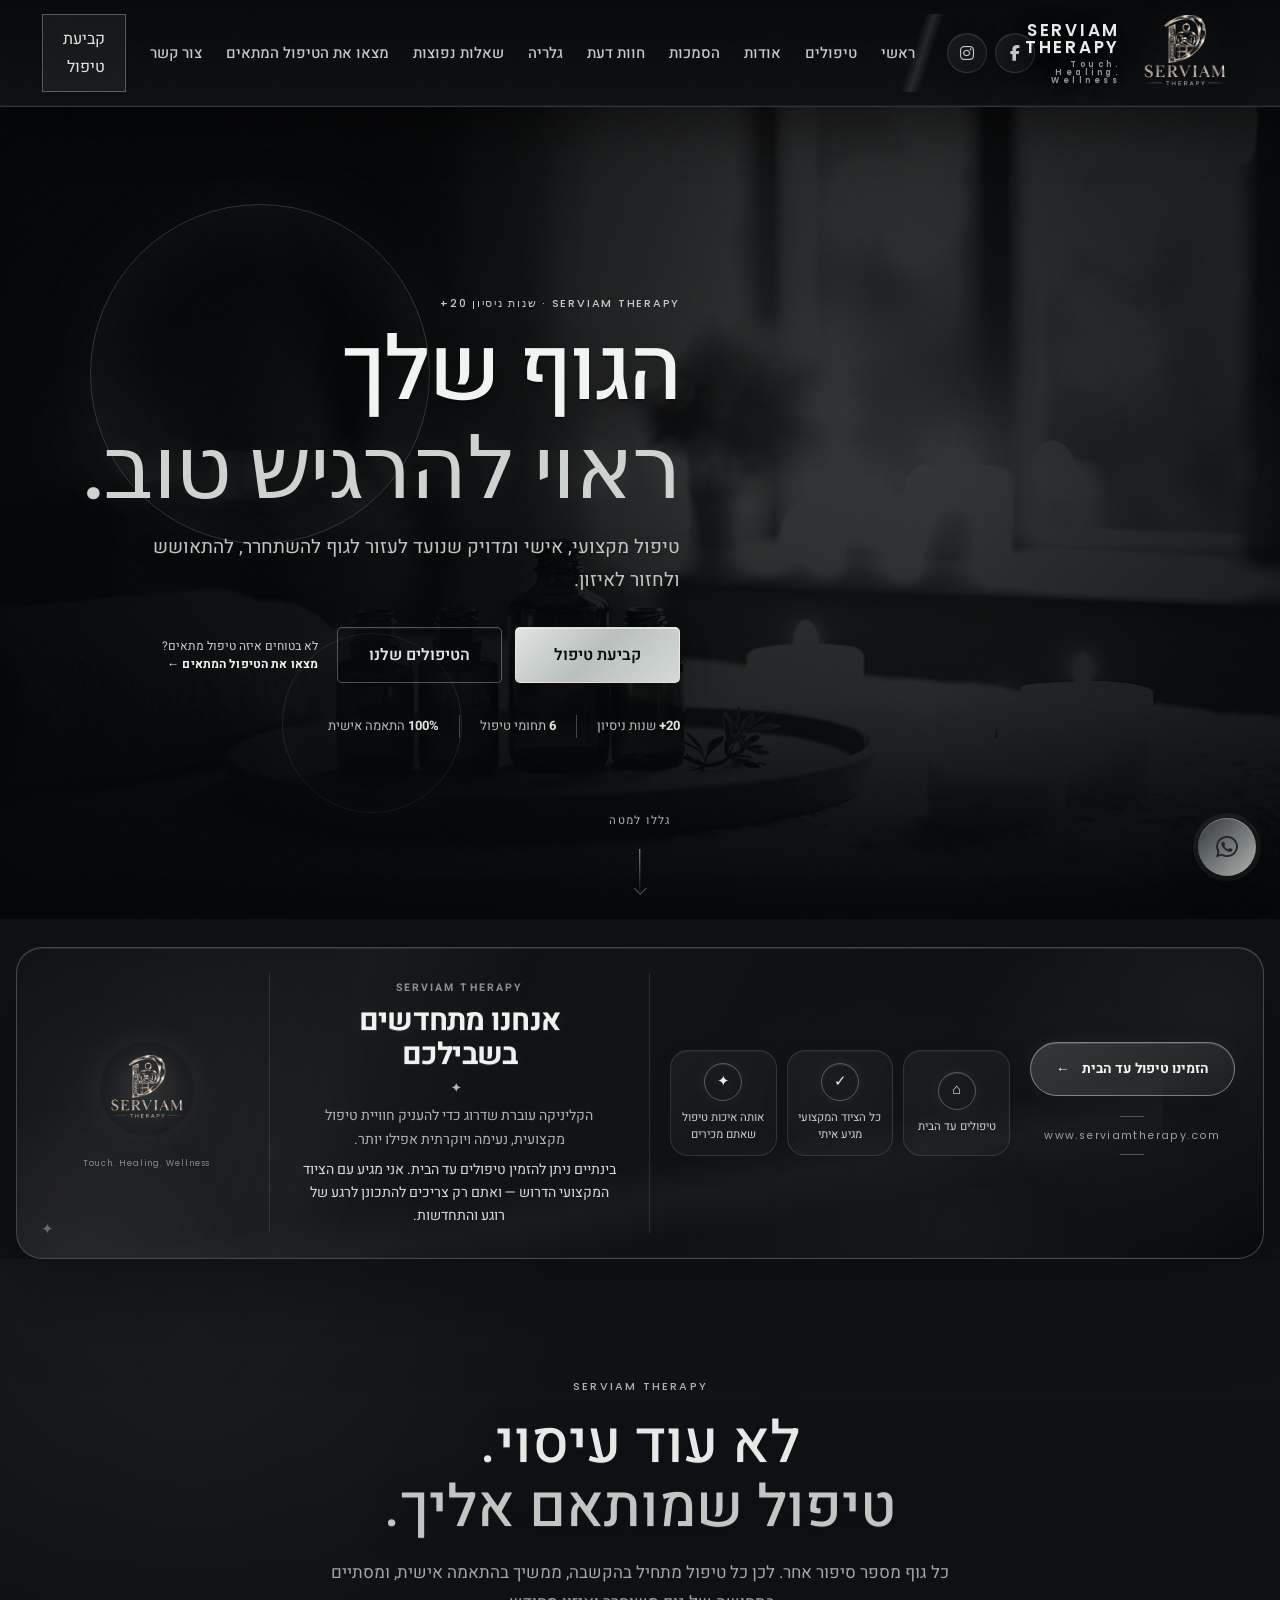
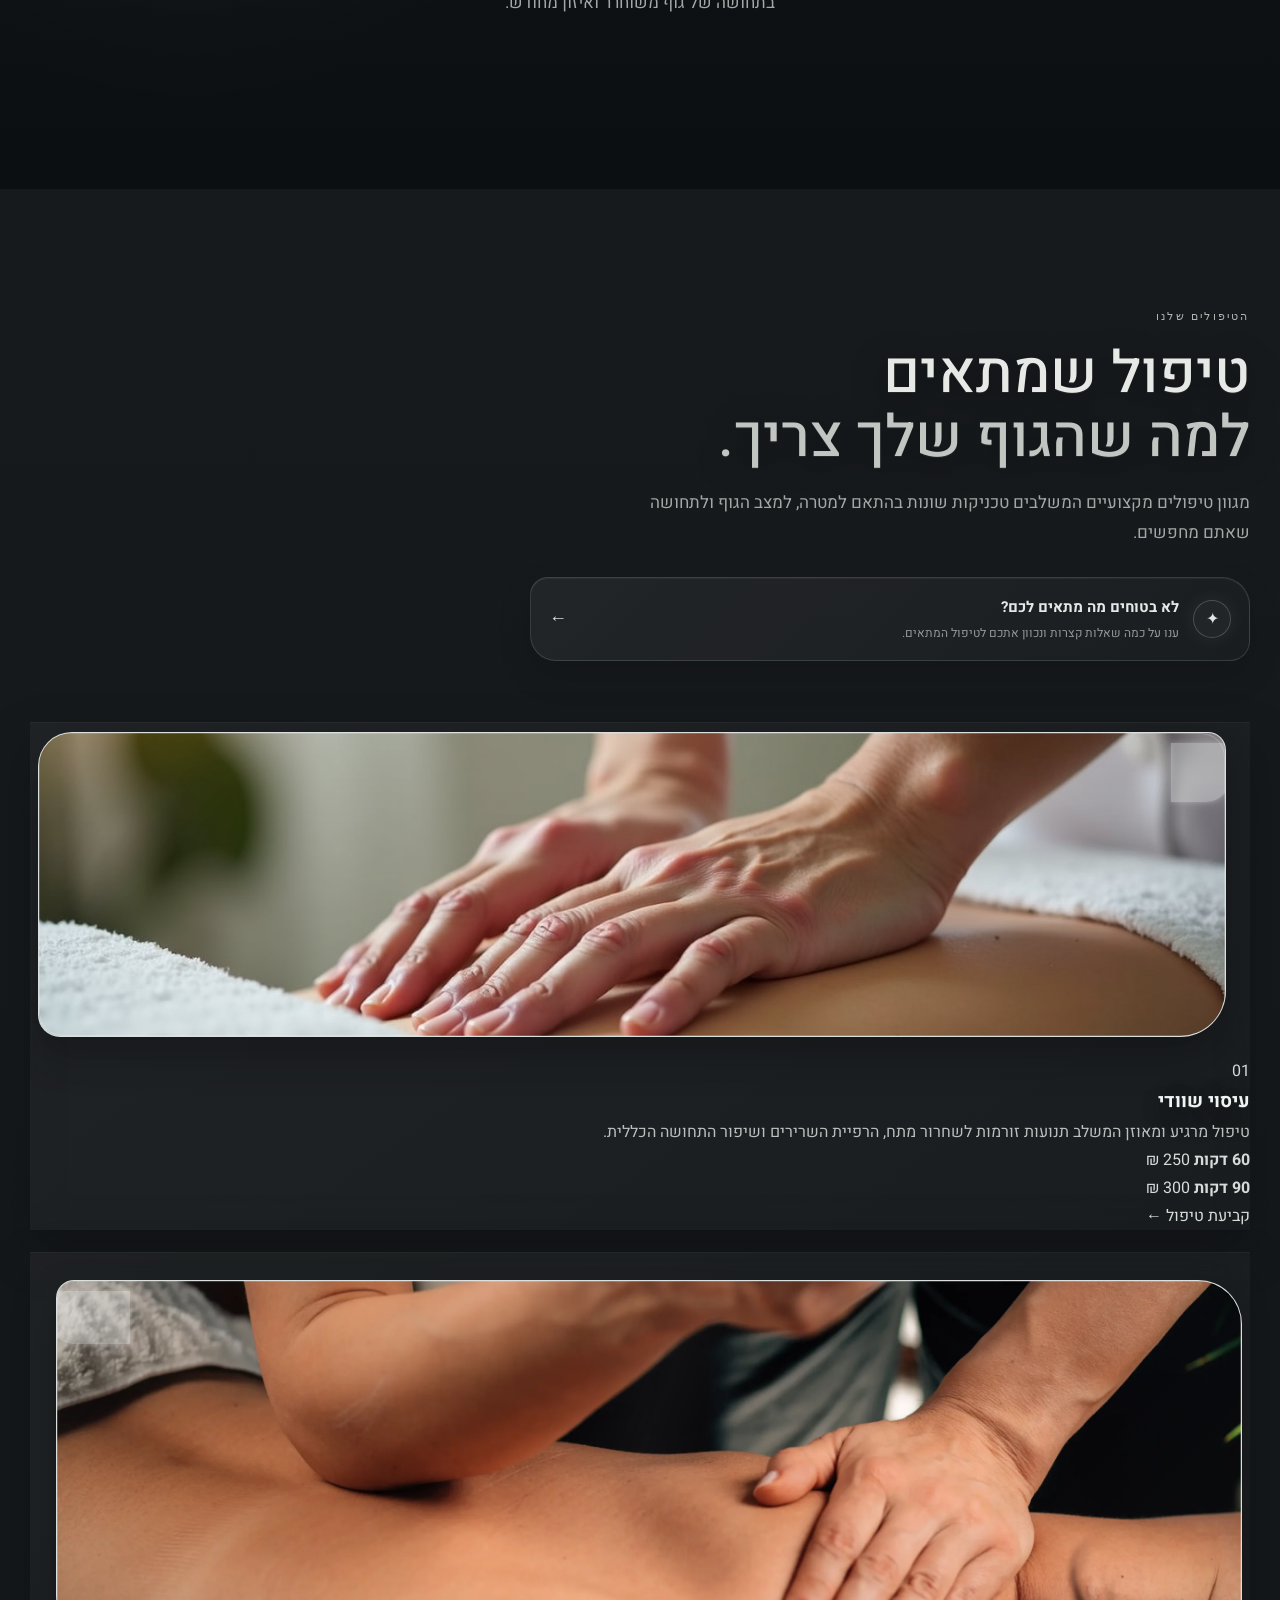
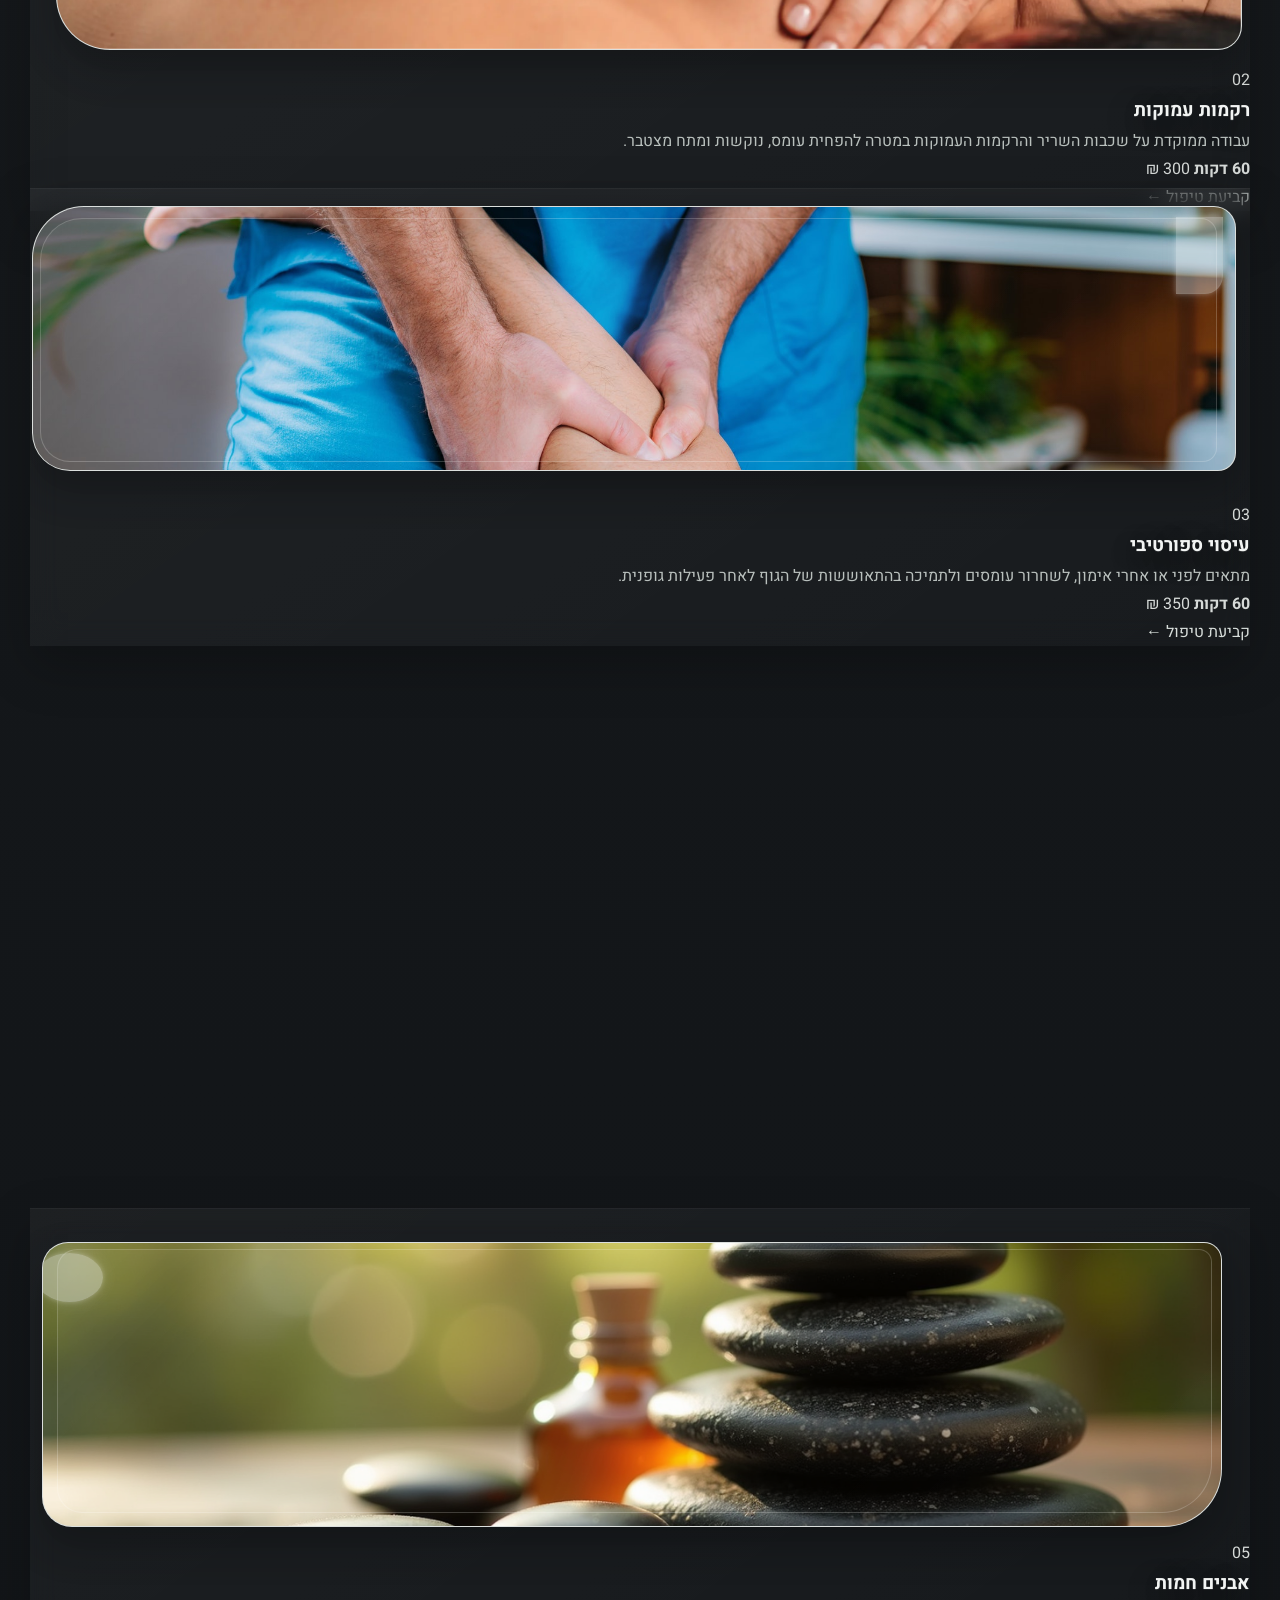
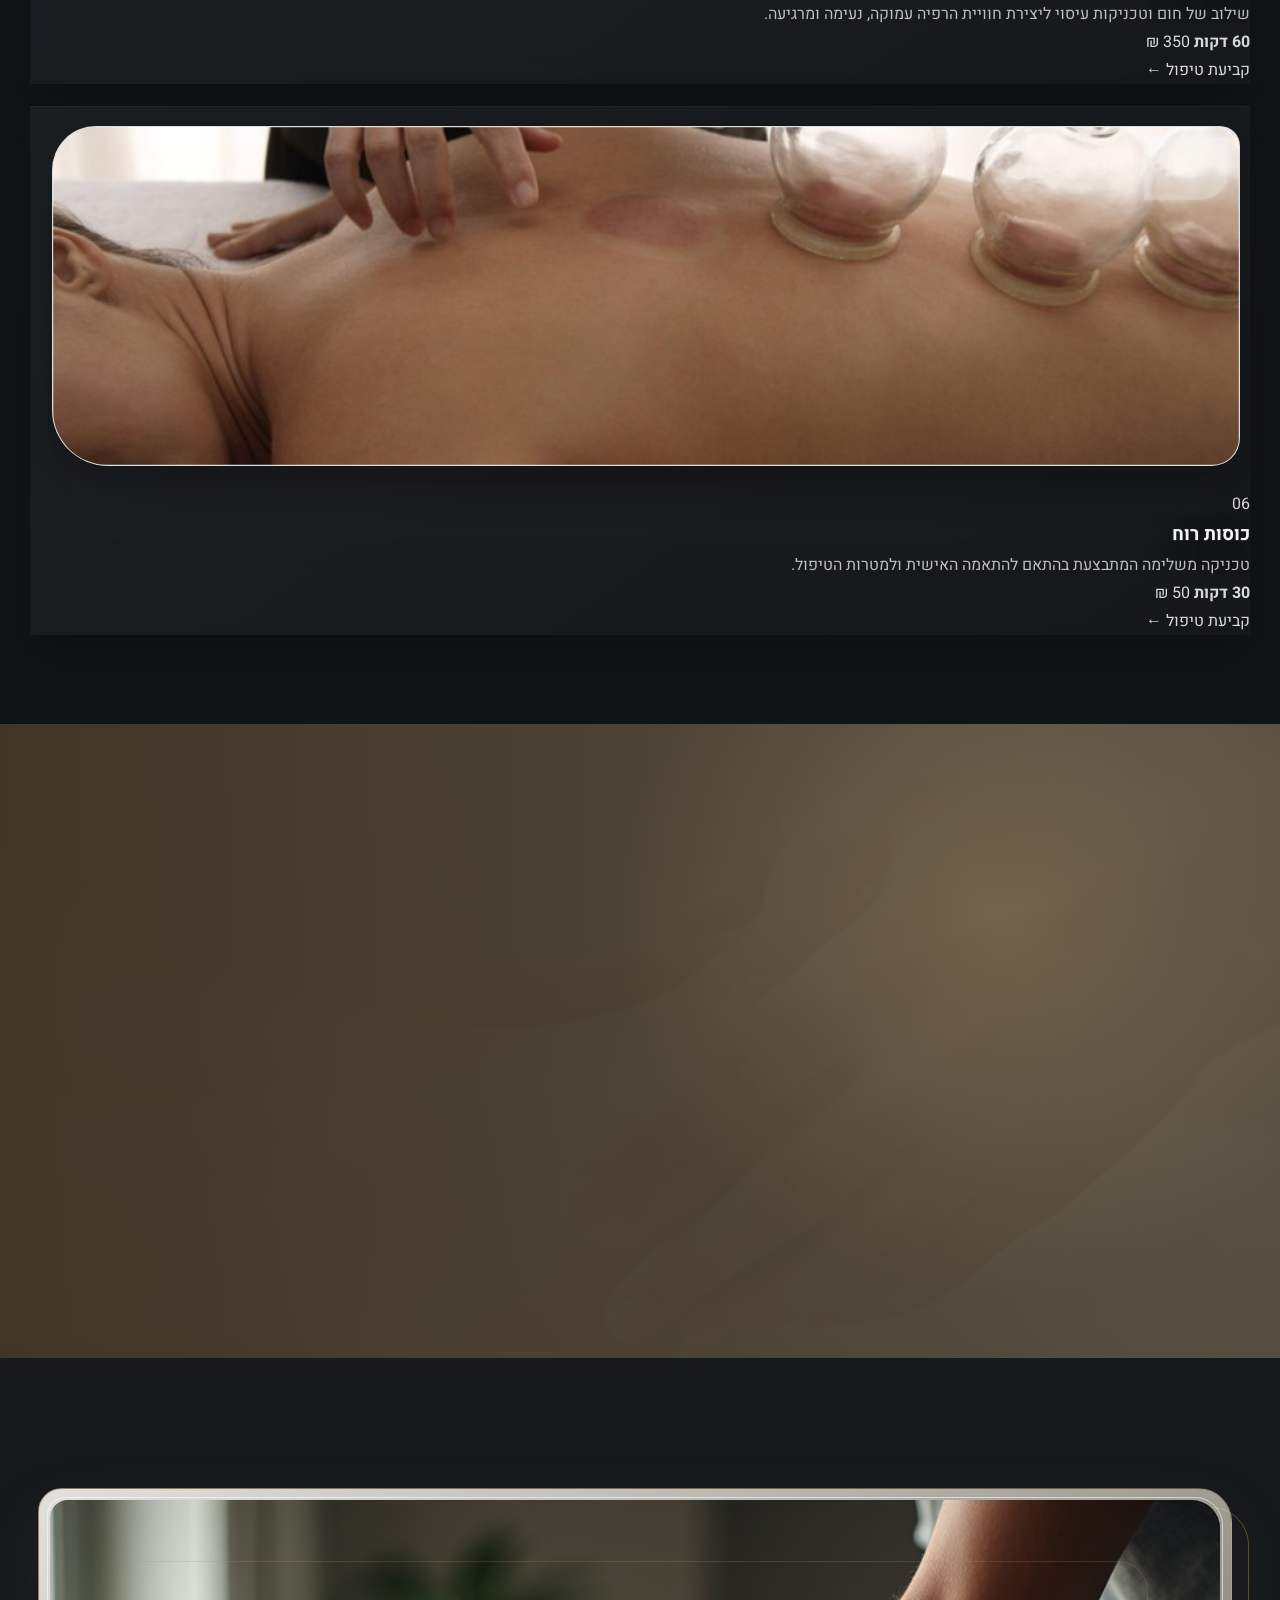
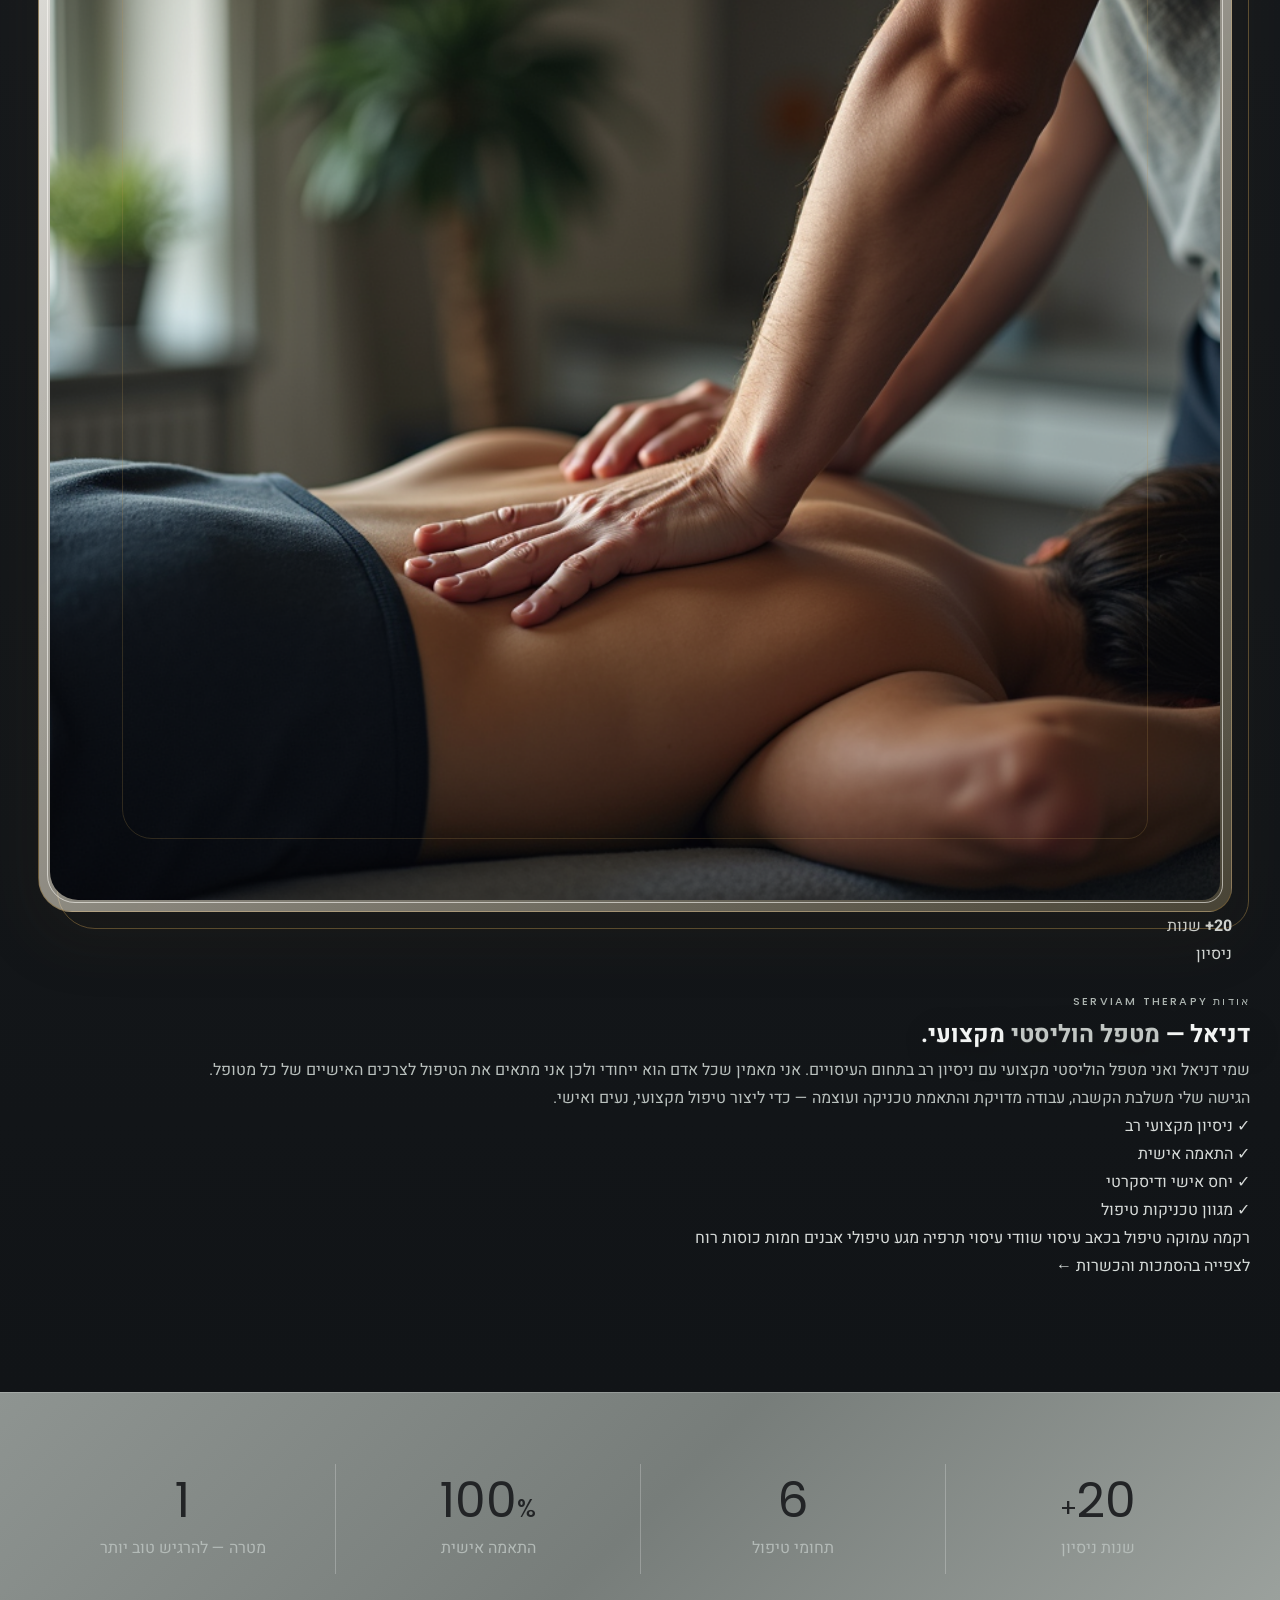
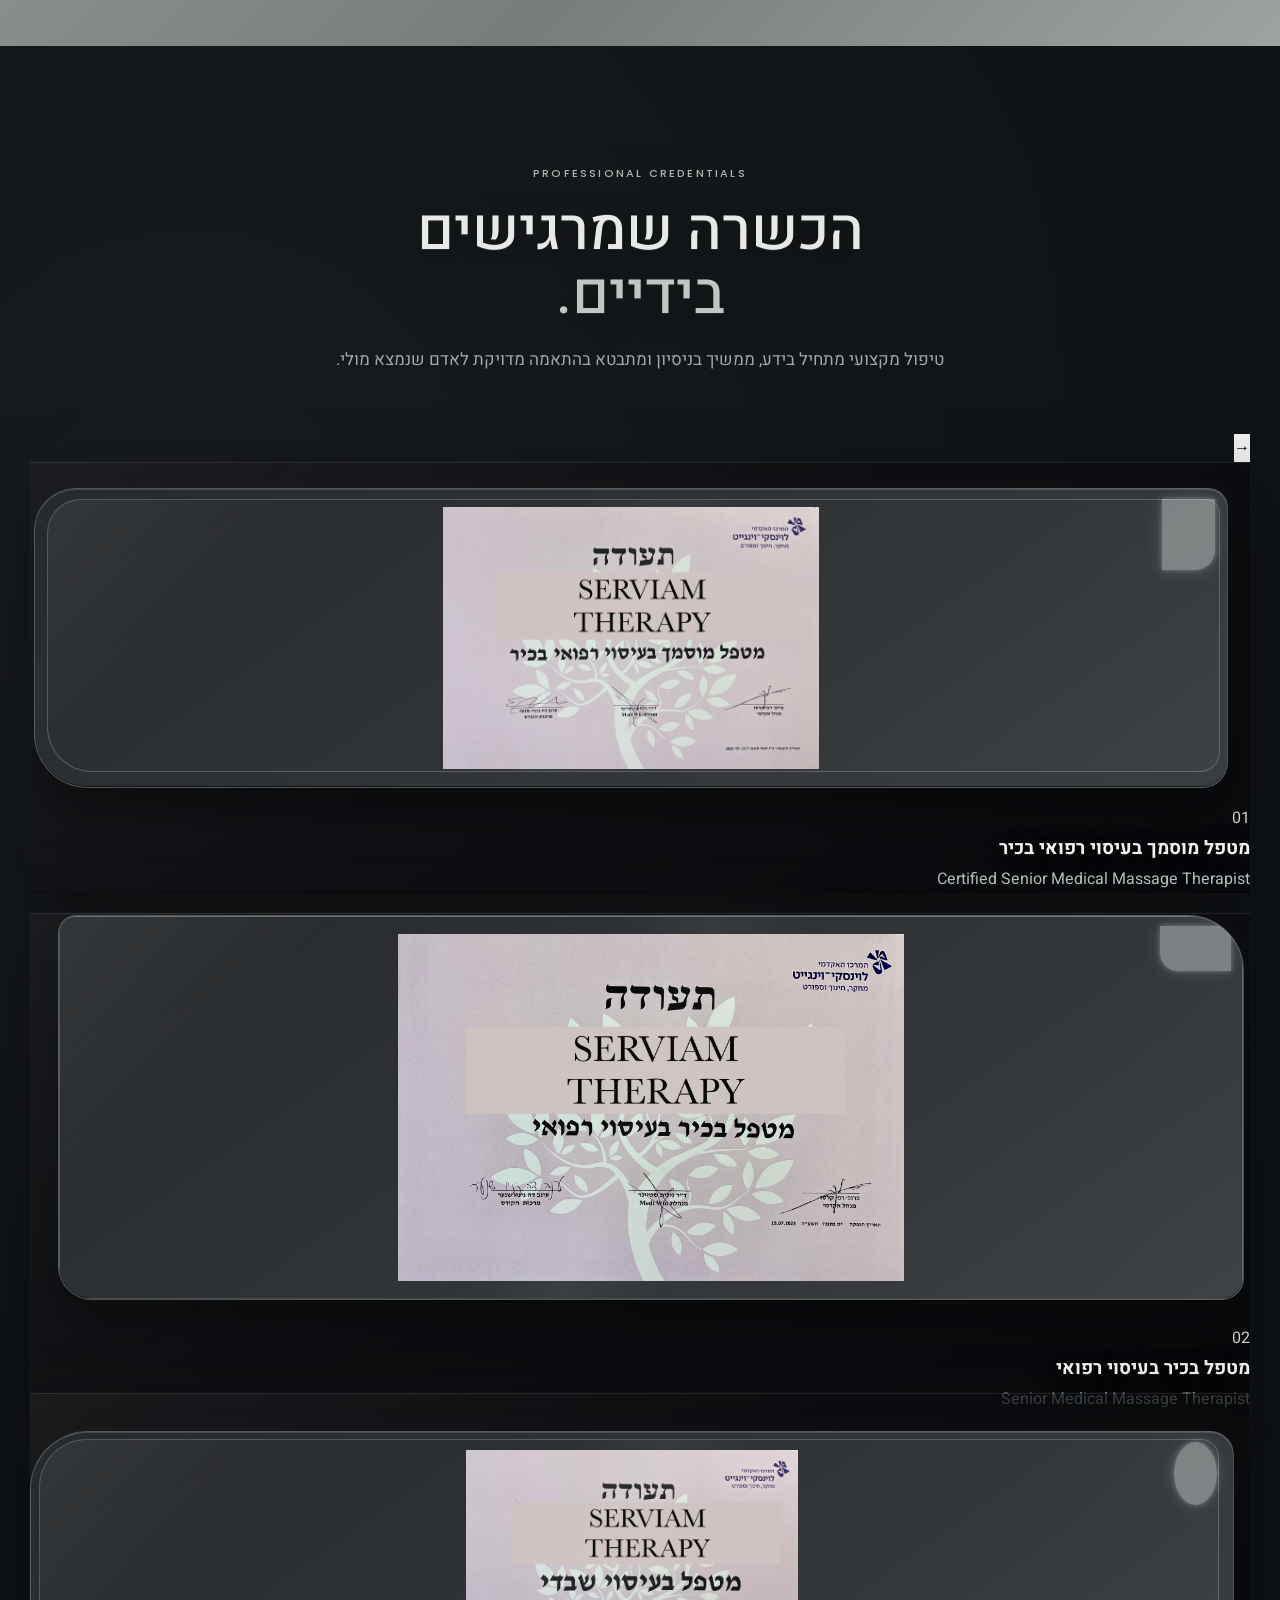
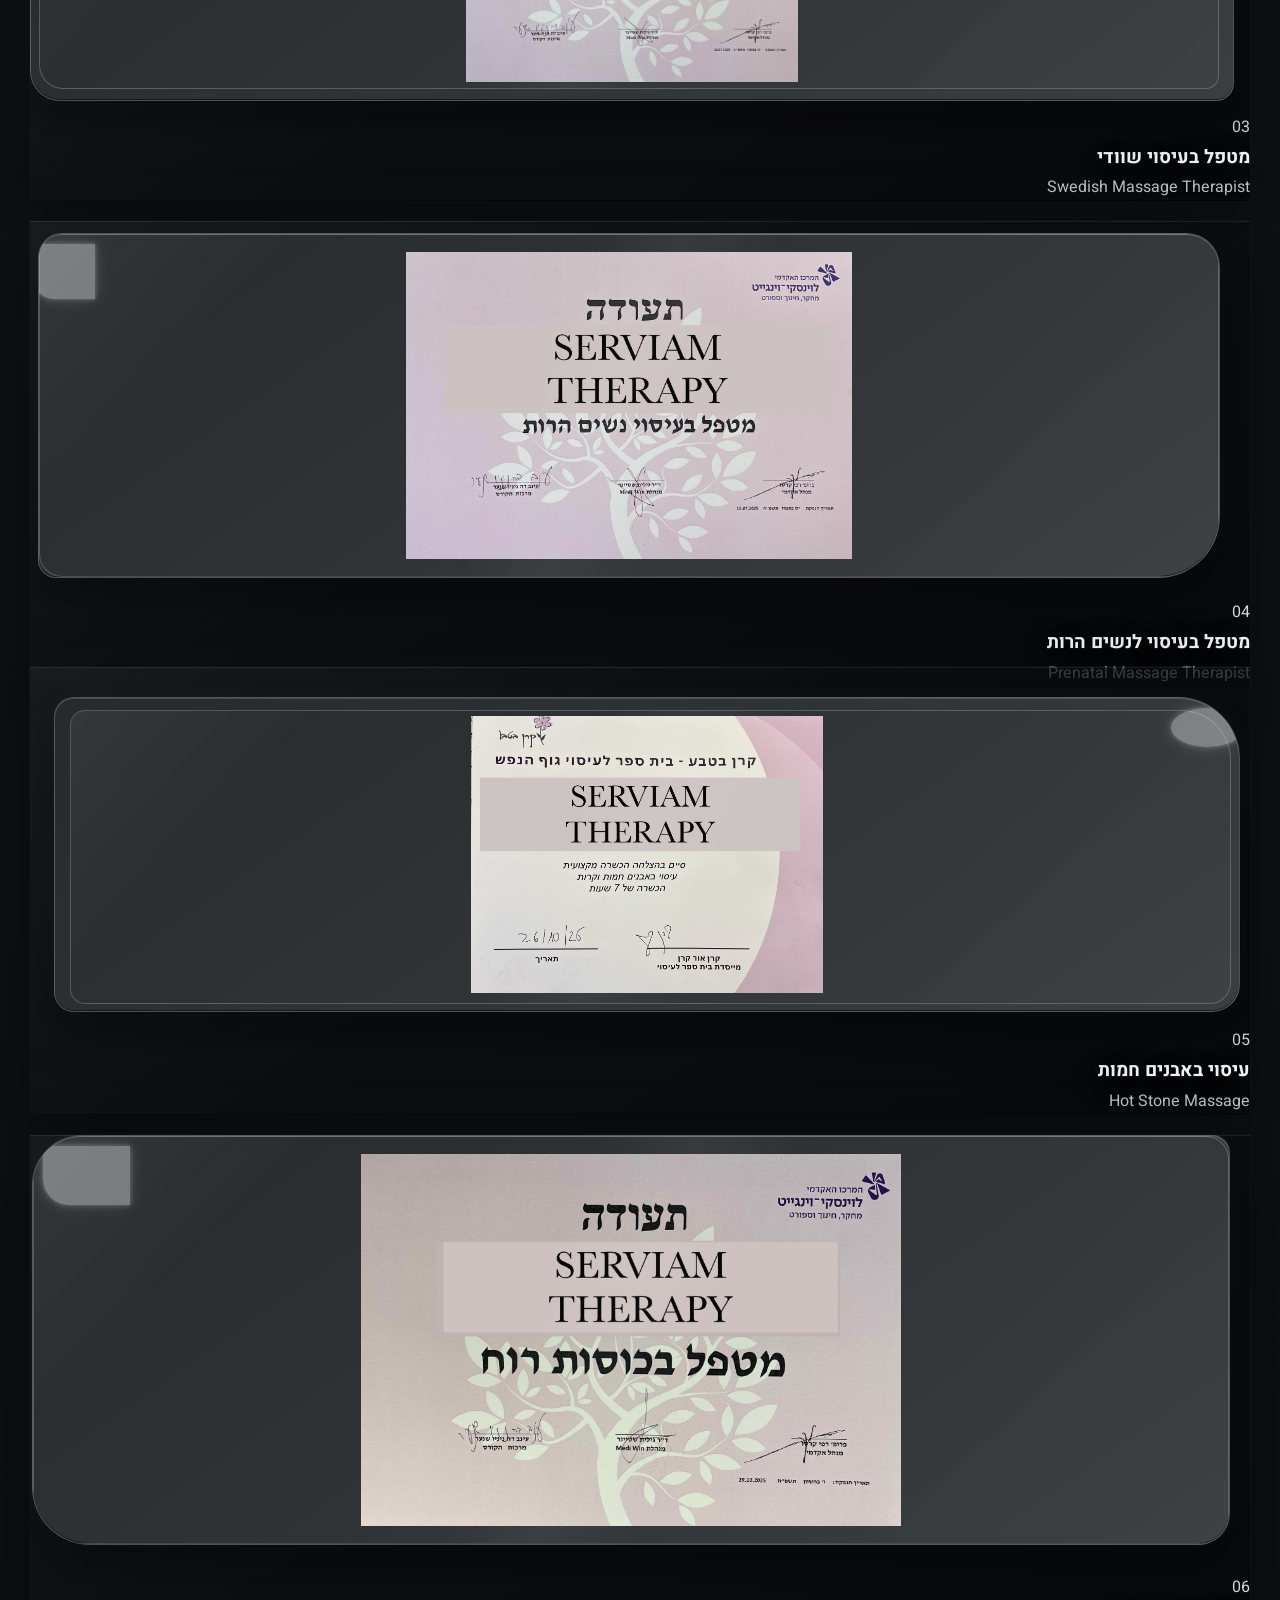
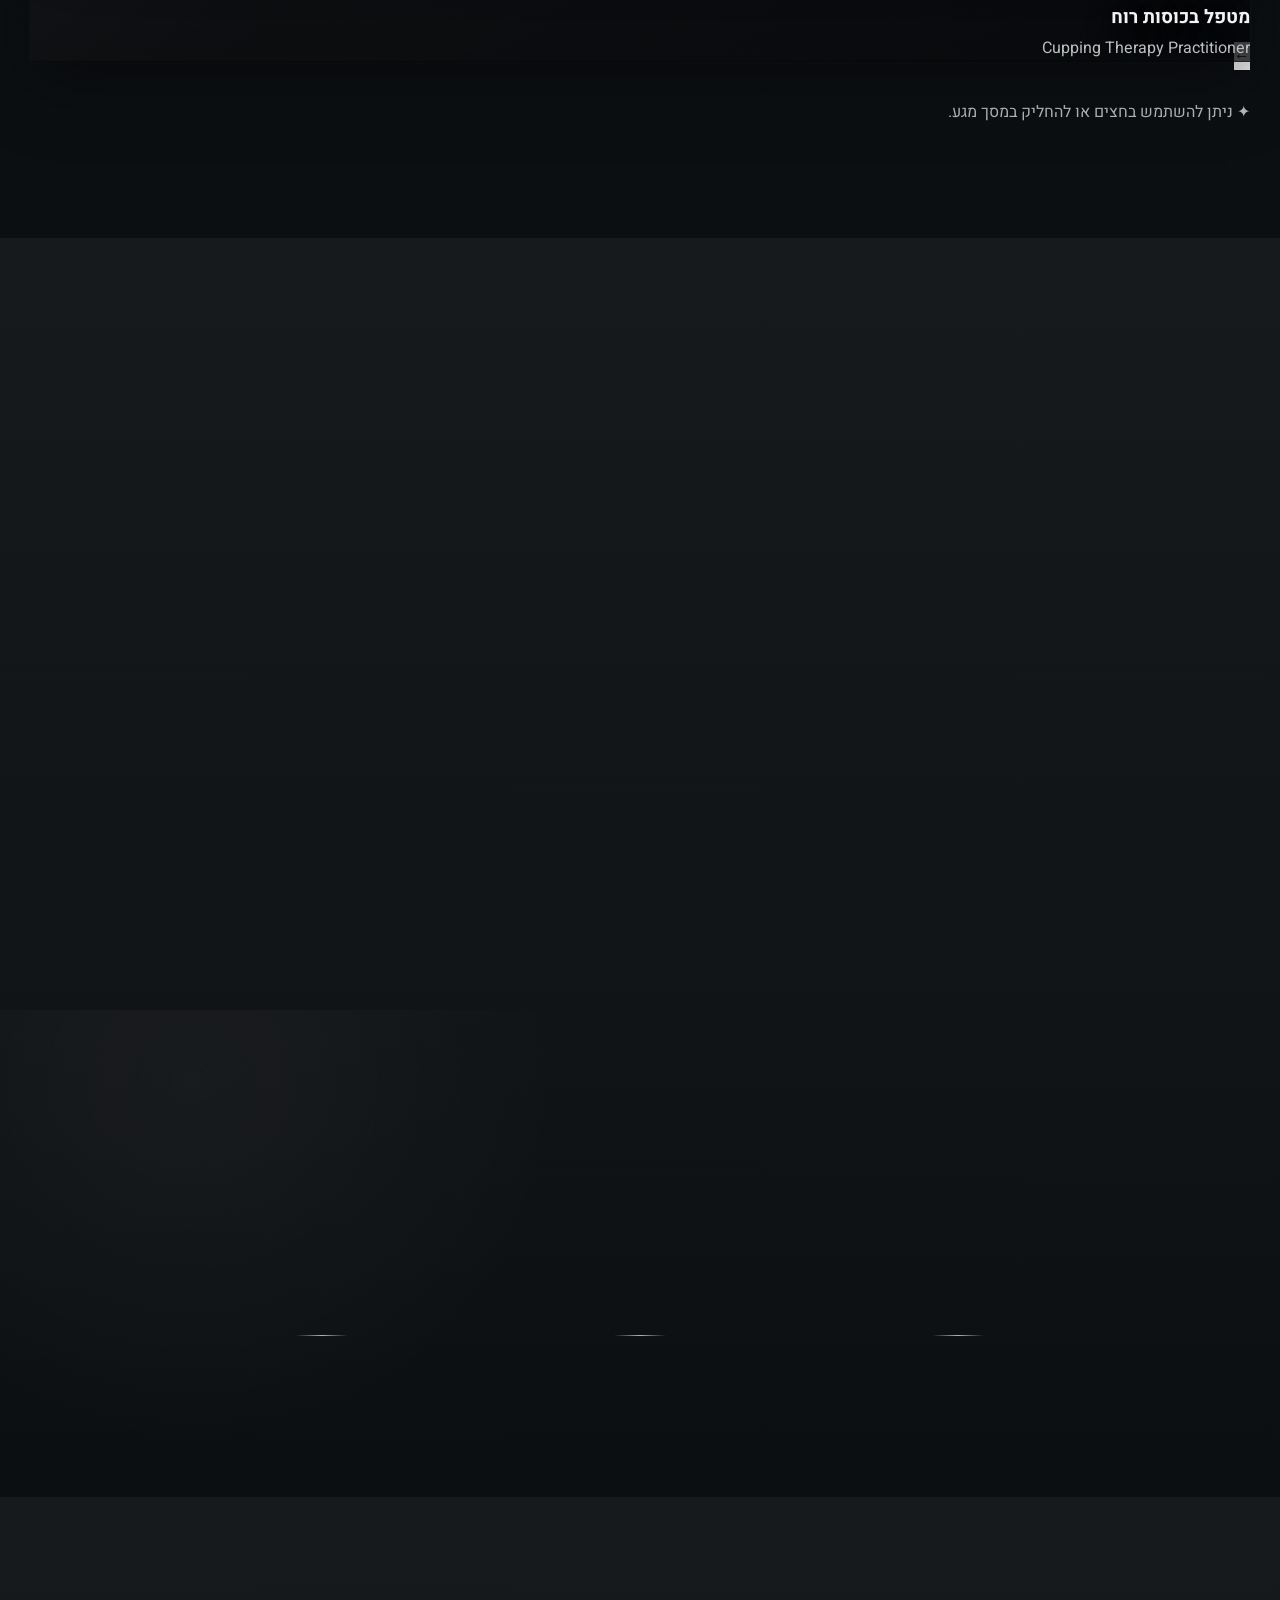
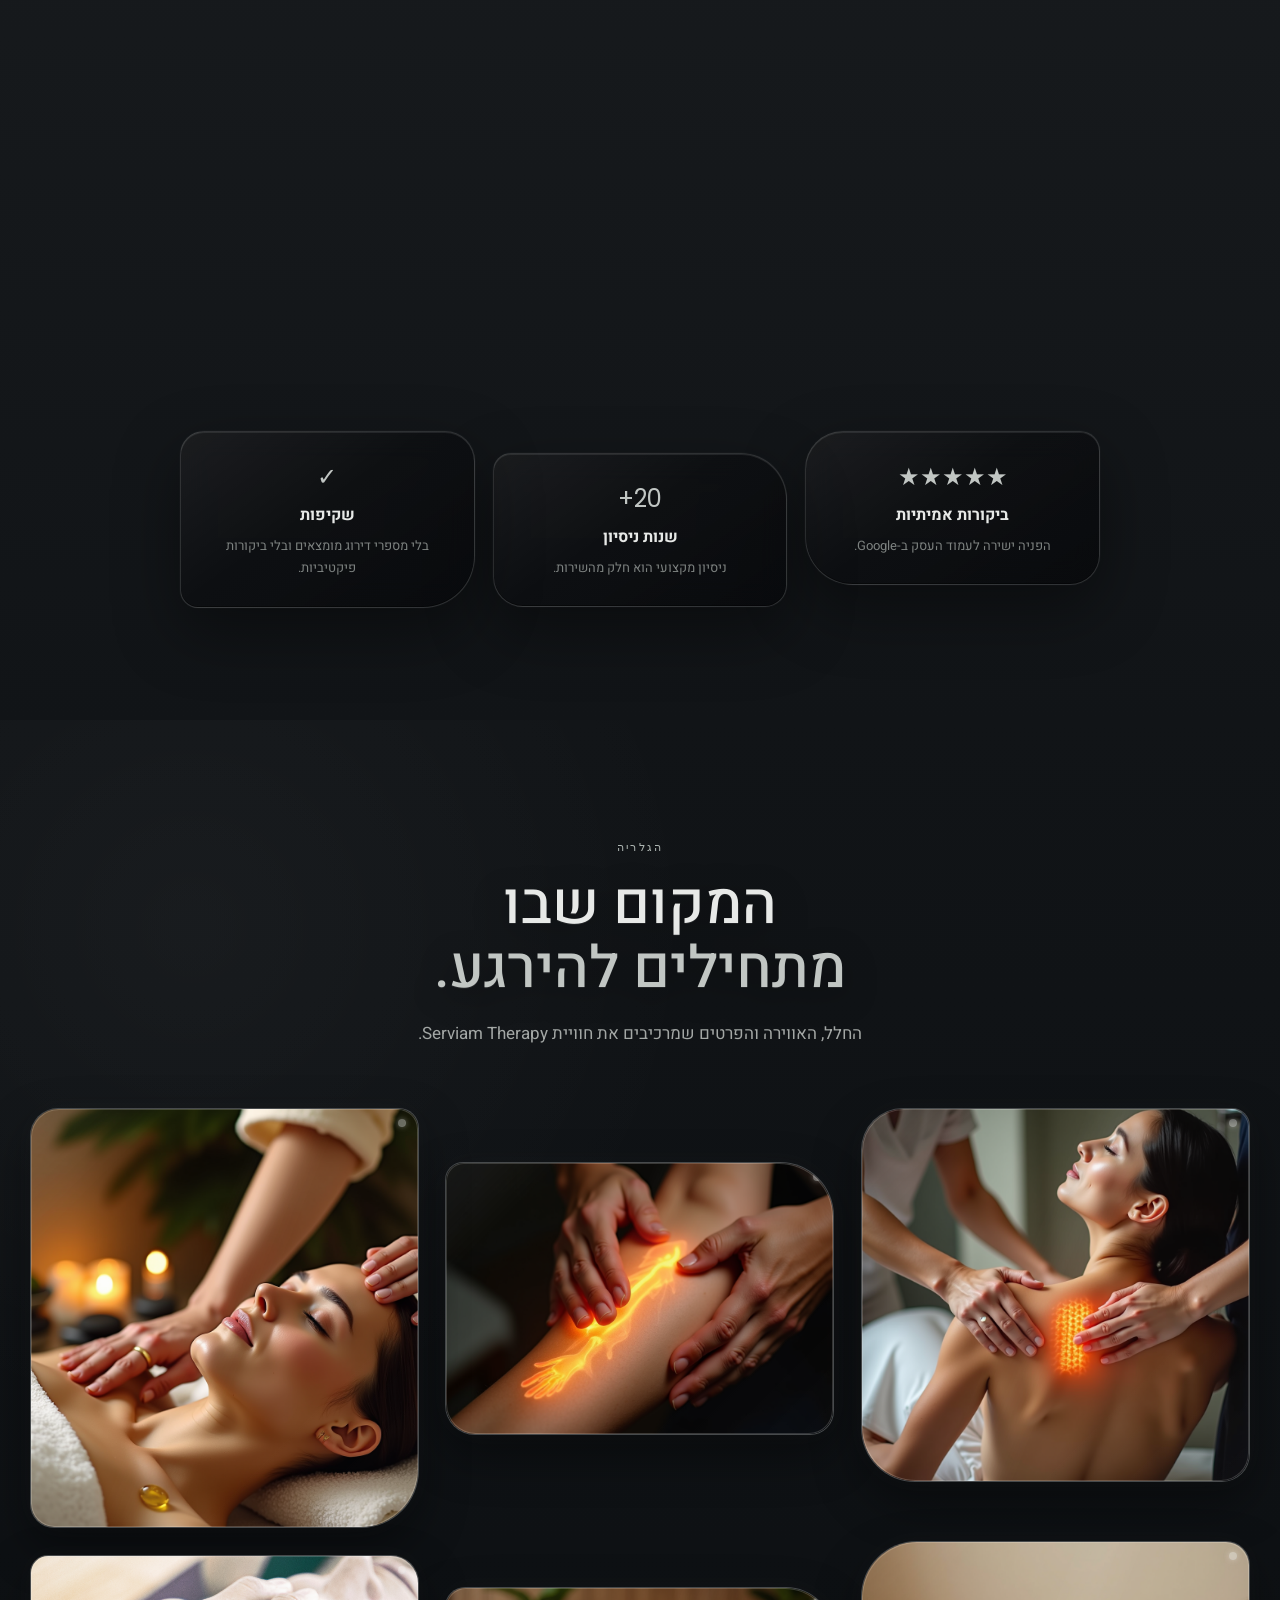
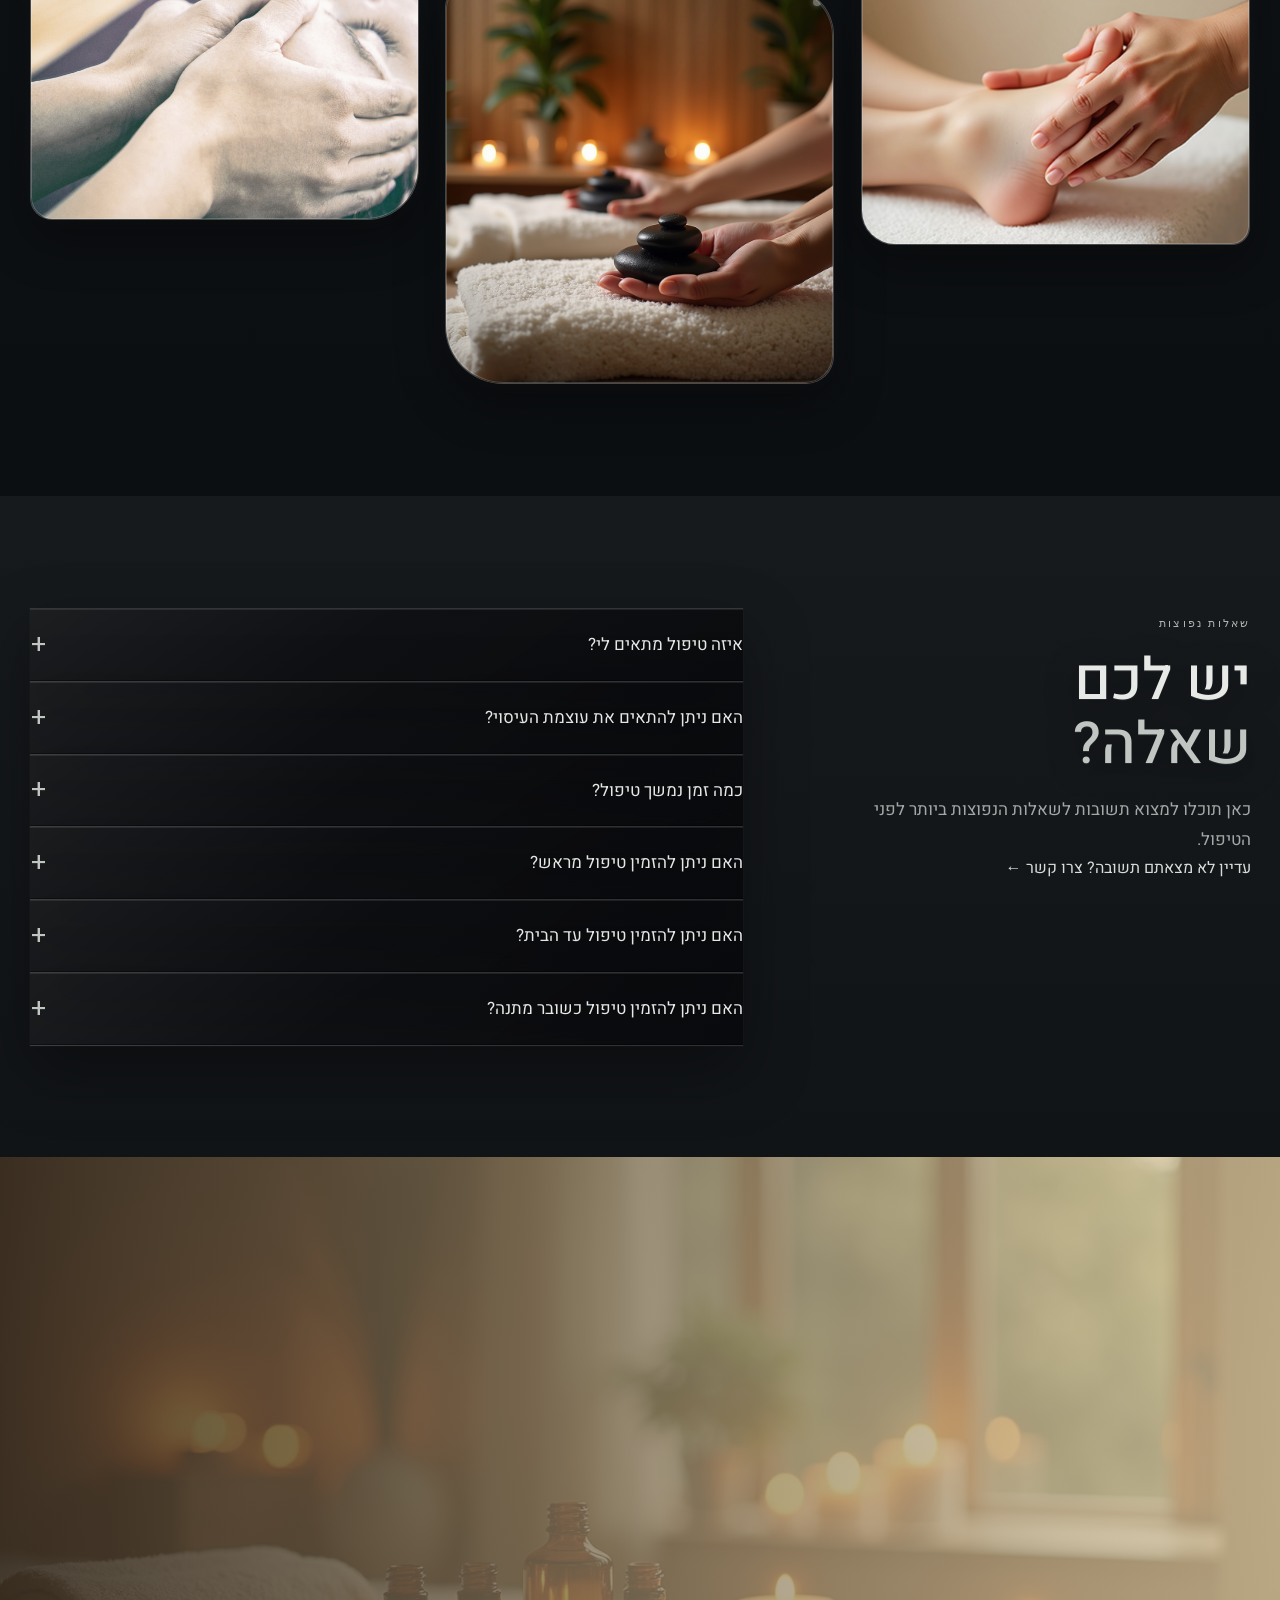
==== commit dfe5c60c: "Update loader subtitle text" ====
--- a/index.html
+++ b/index.html
@@ -335,7 +335,7 @@
         <div class="loader-line"></div>
 
         <div class="loader-subtitle">
-          ⭐  ⭐
+           Touch. Healing. Wellness
         </div>
 
     </div>
--- a/css/style.css
+++ b/css/style.css
@@ -1602,10 +1602,10 @@
 .popup-logo {
 
     width:
-        182px;
+        82px;
 
     height:
-        182px;
+        82px;
 
     object-fit:
         contain;
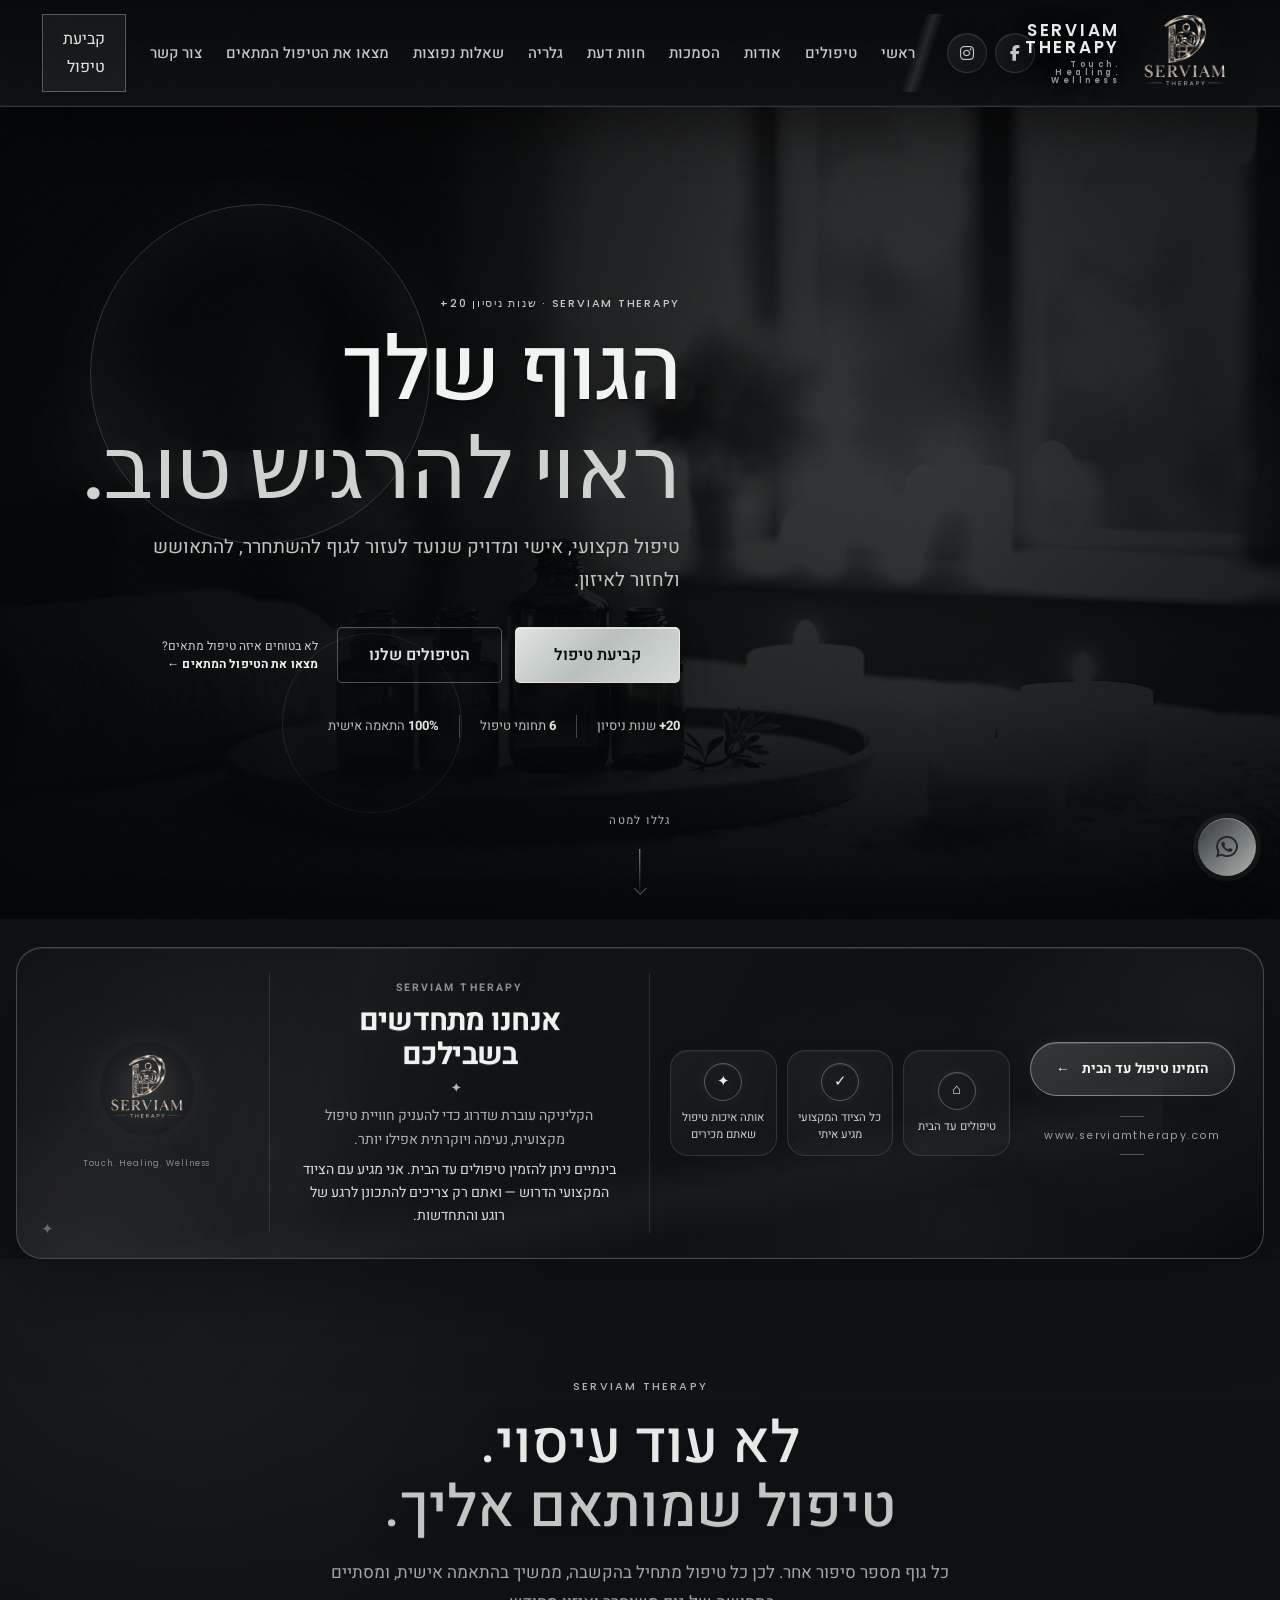
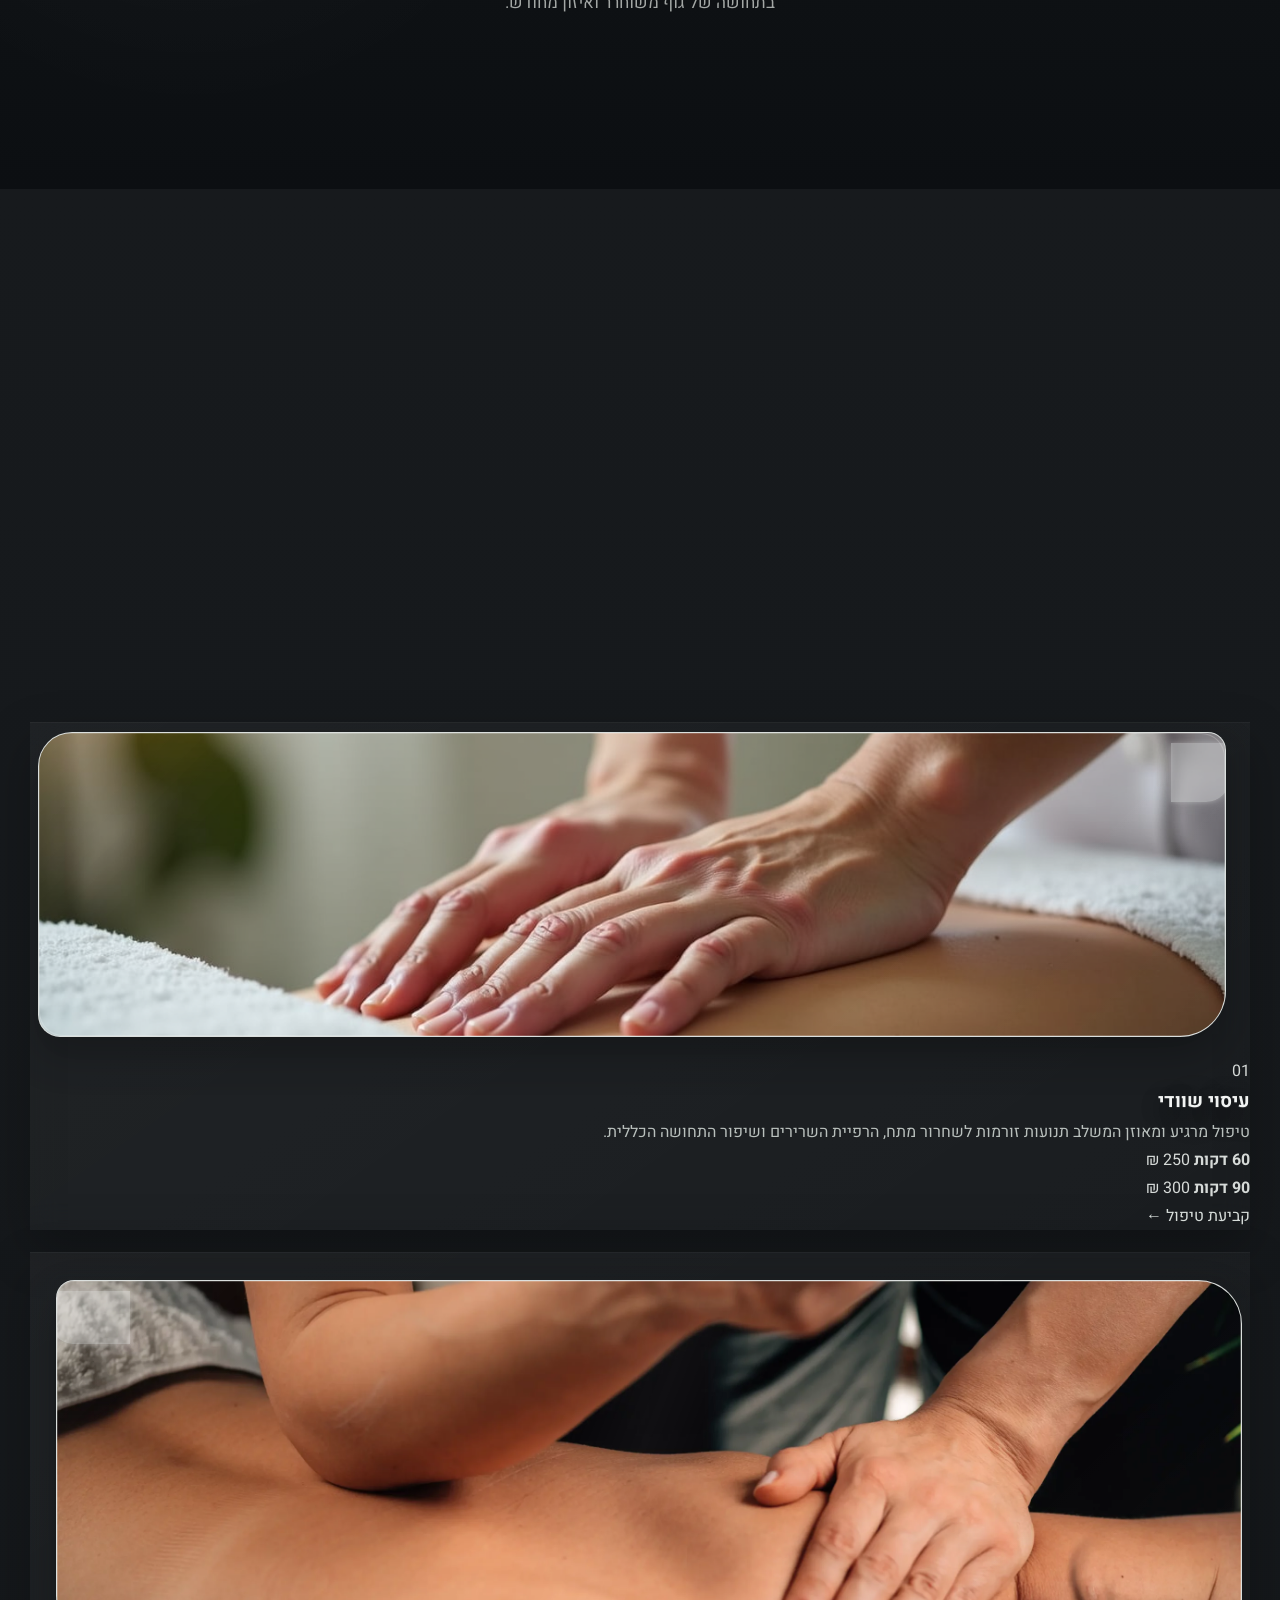
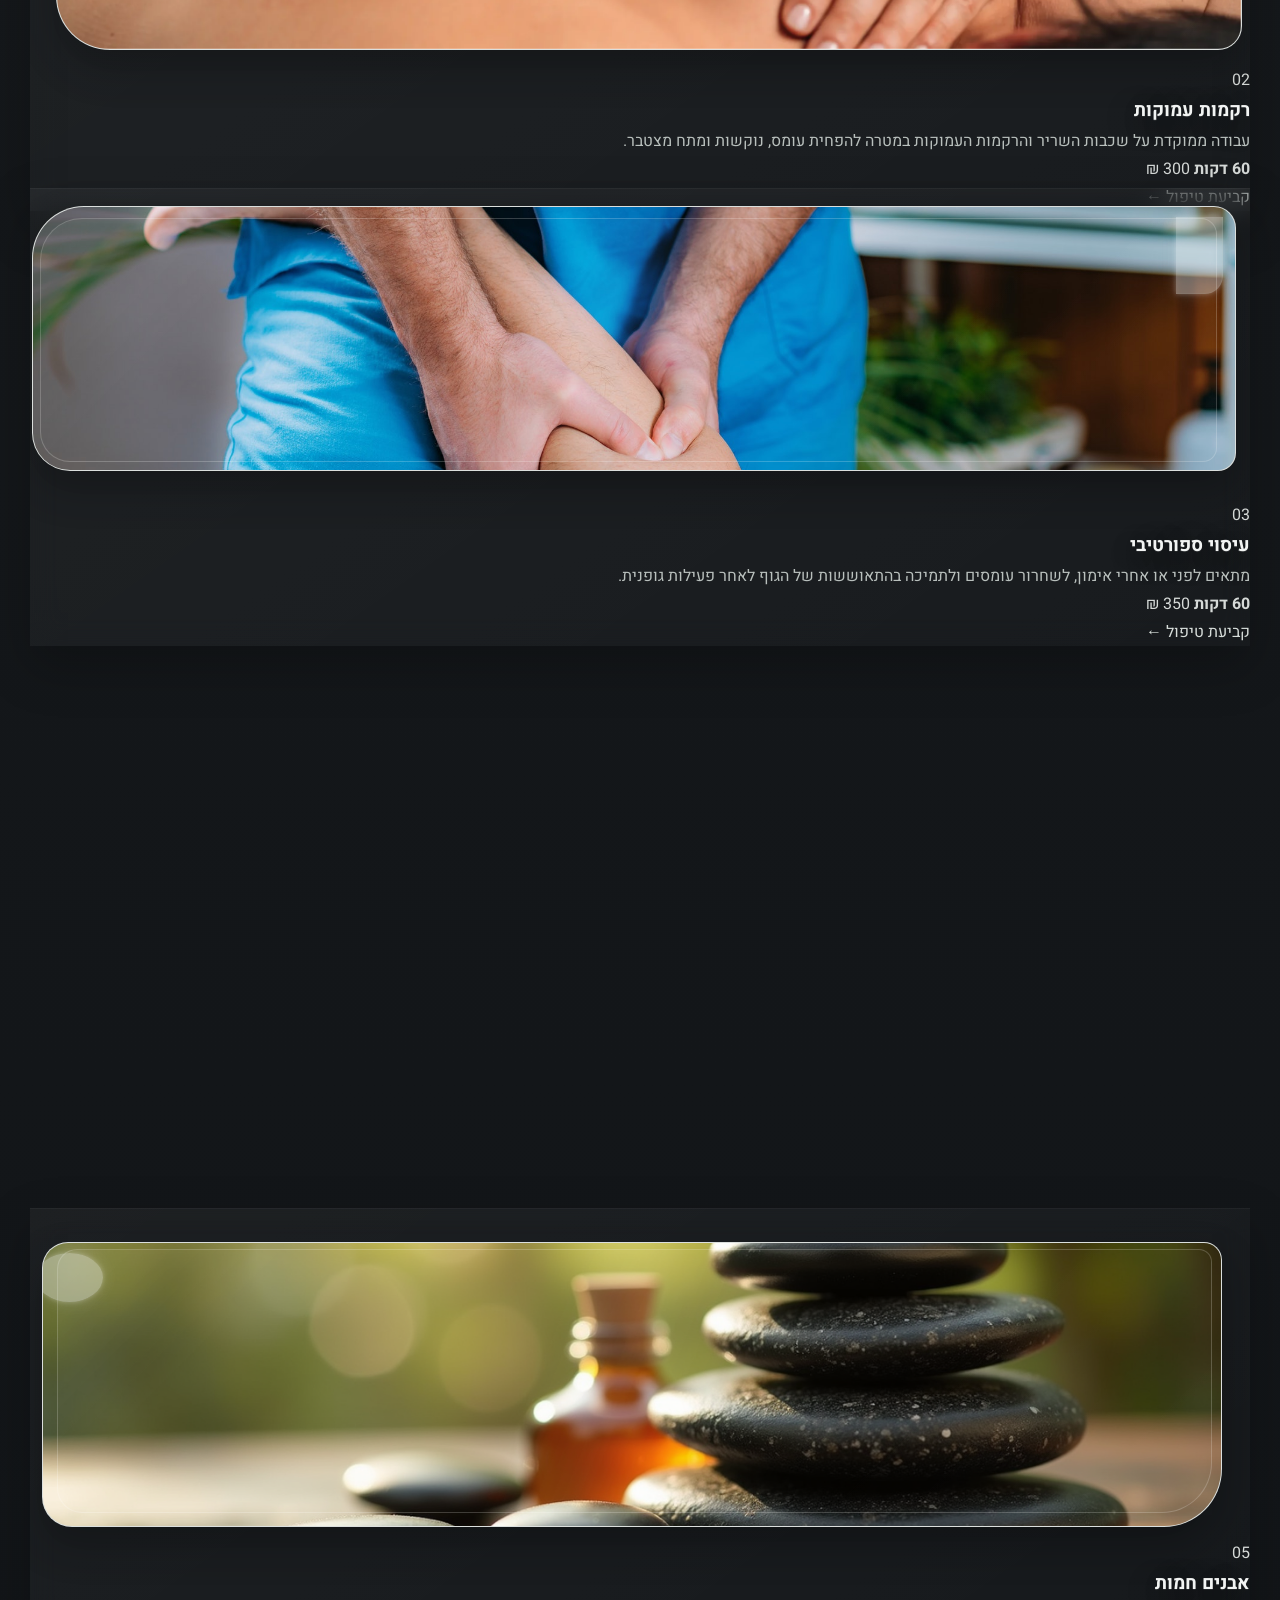
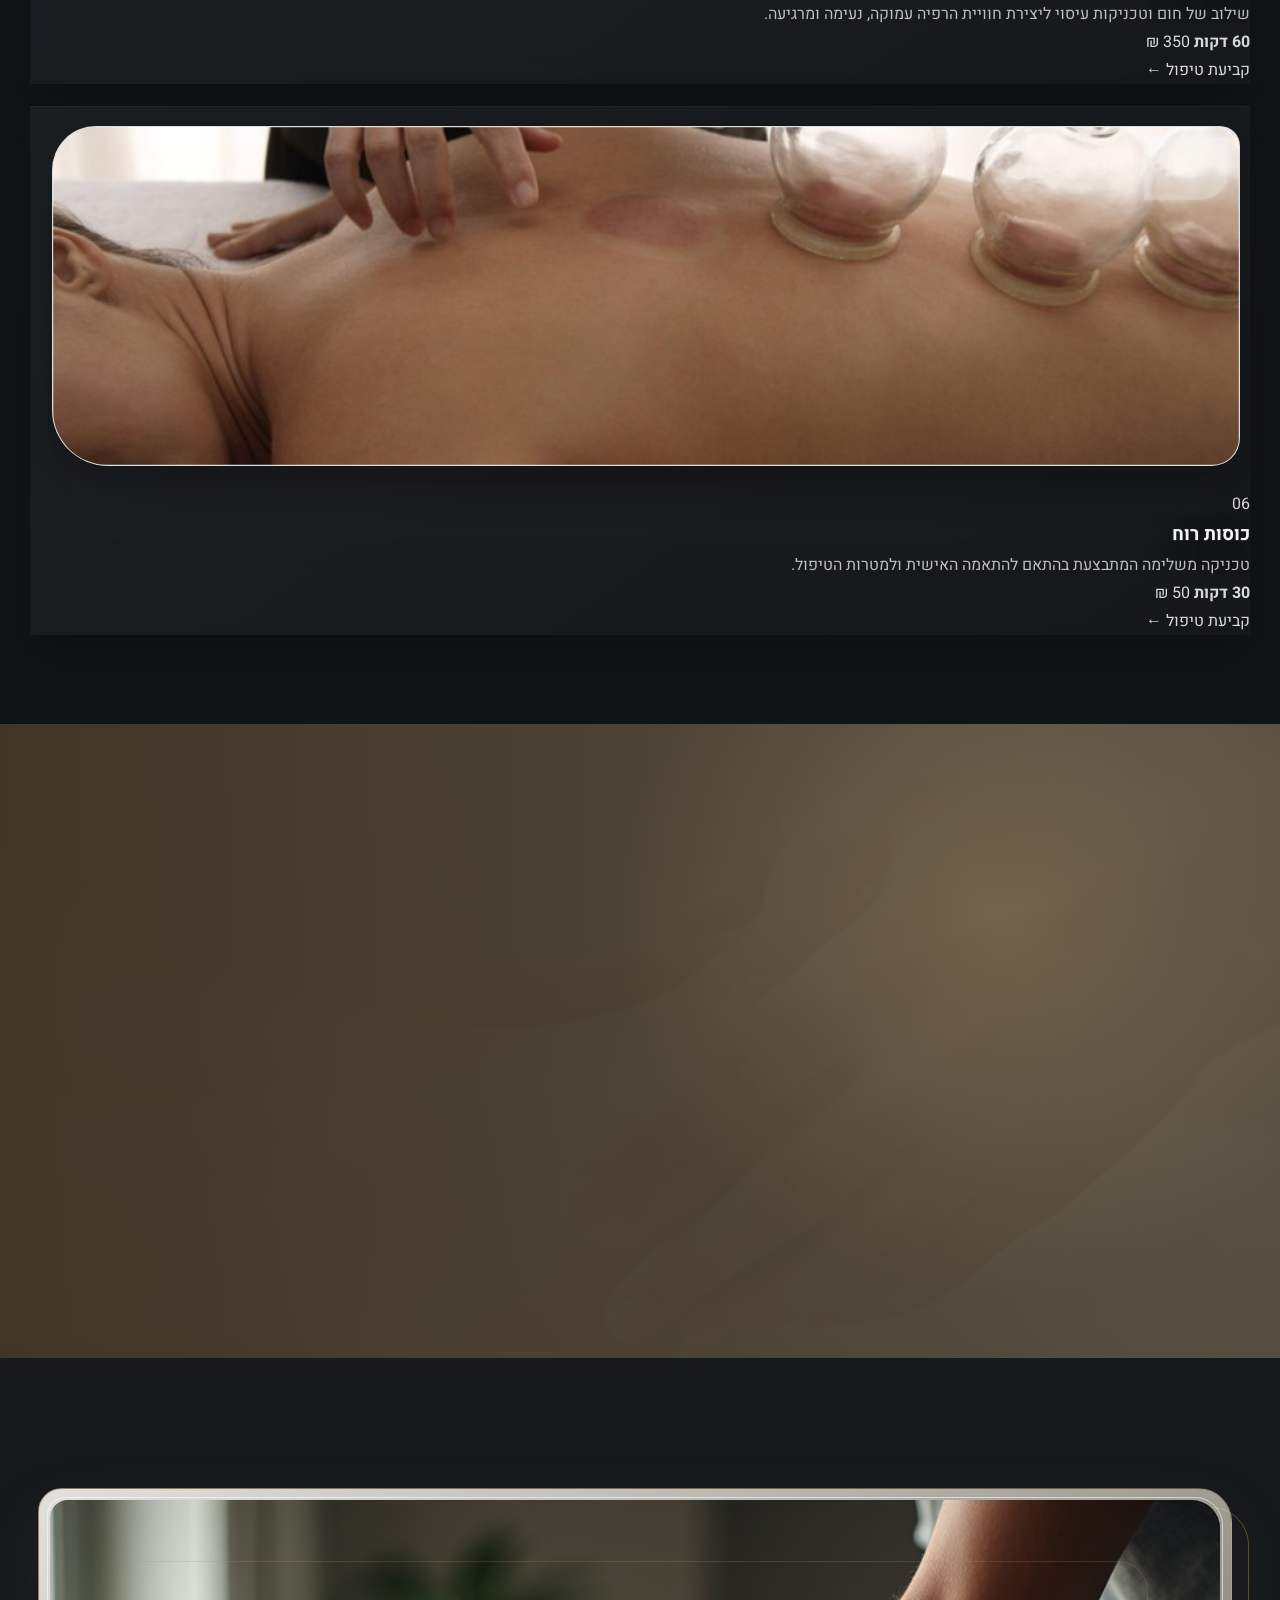
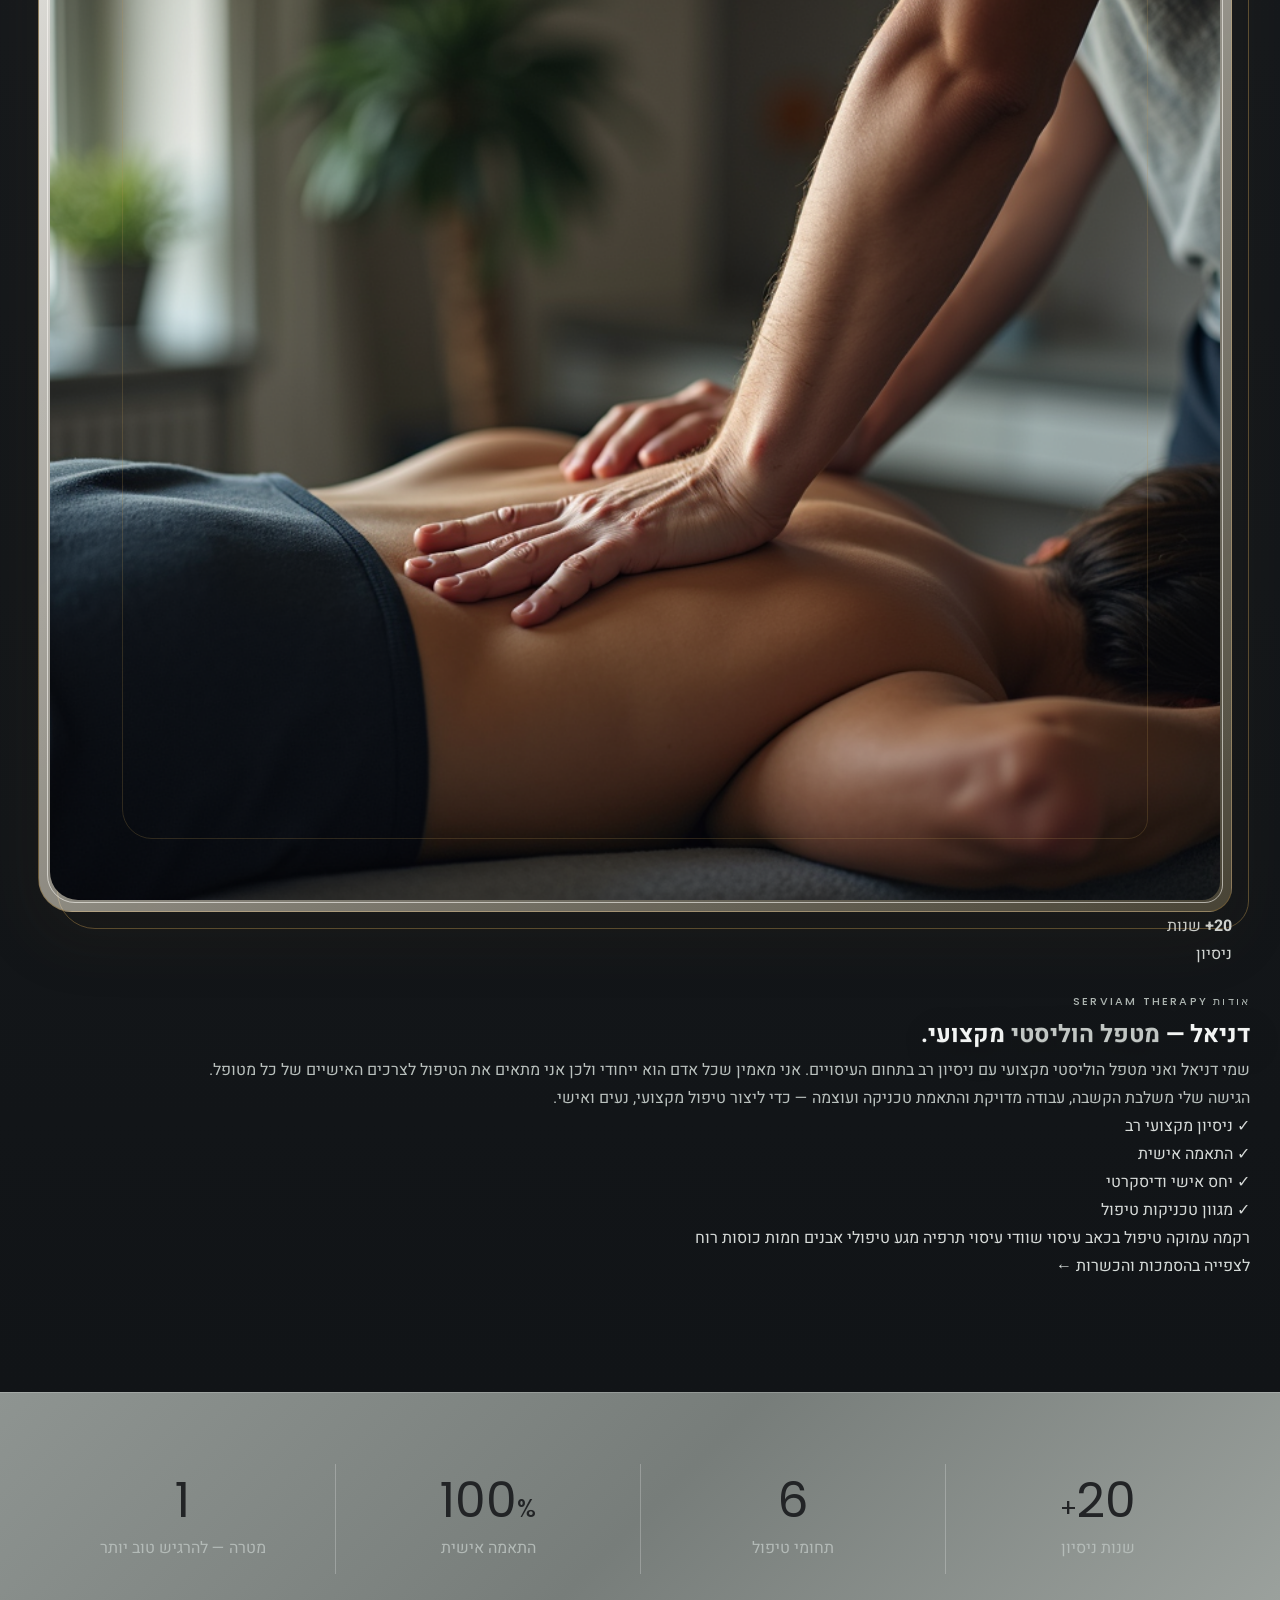
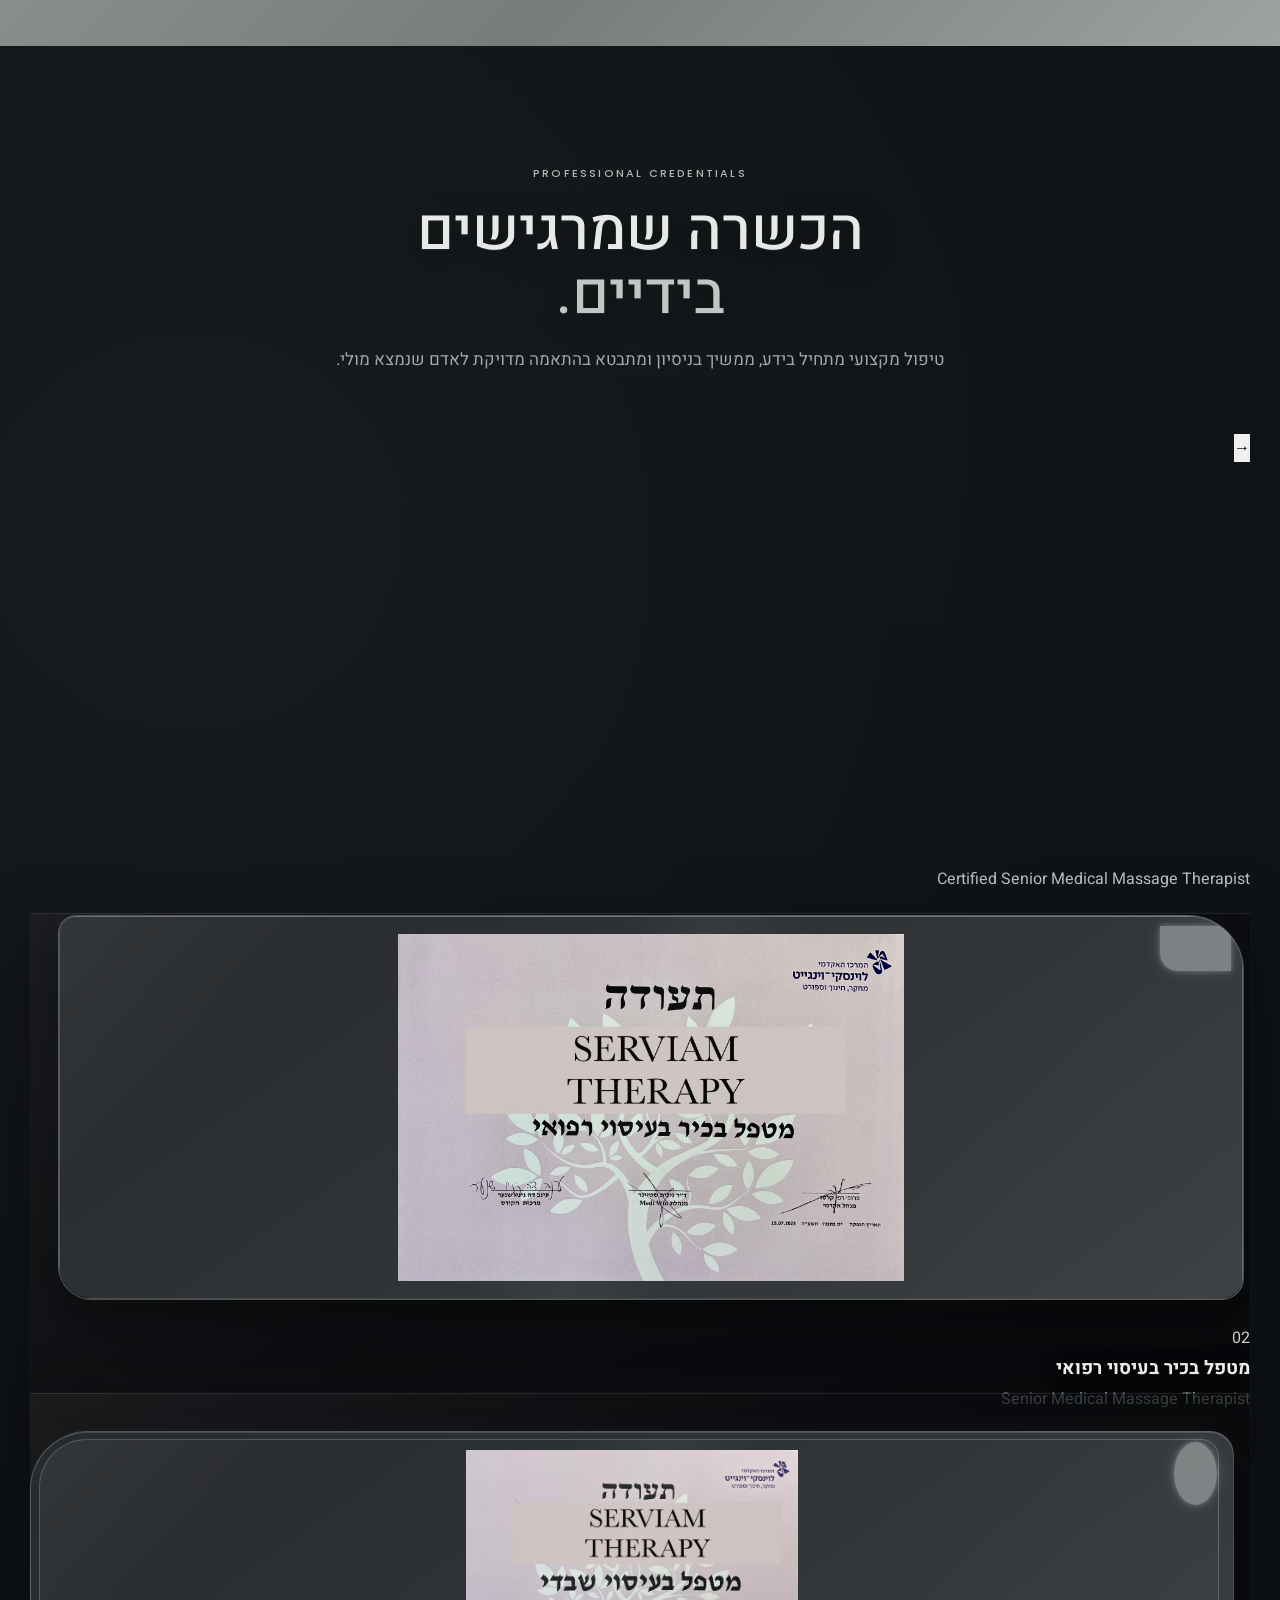
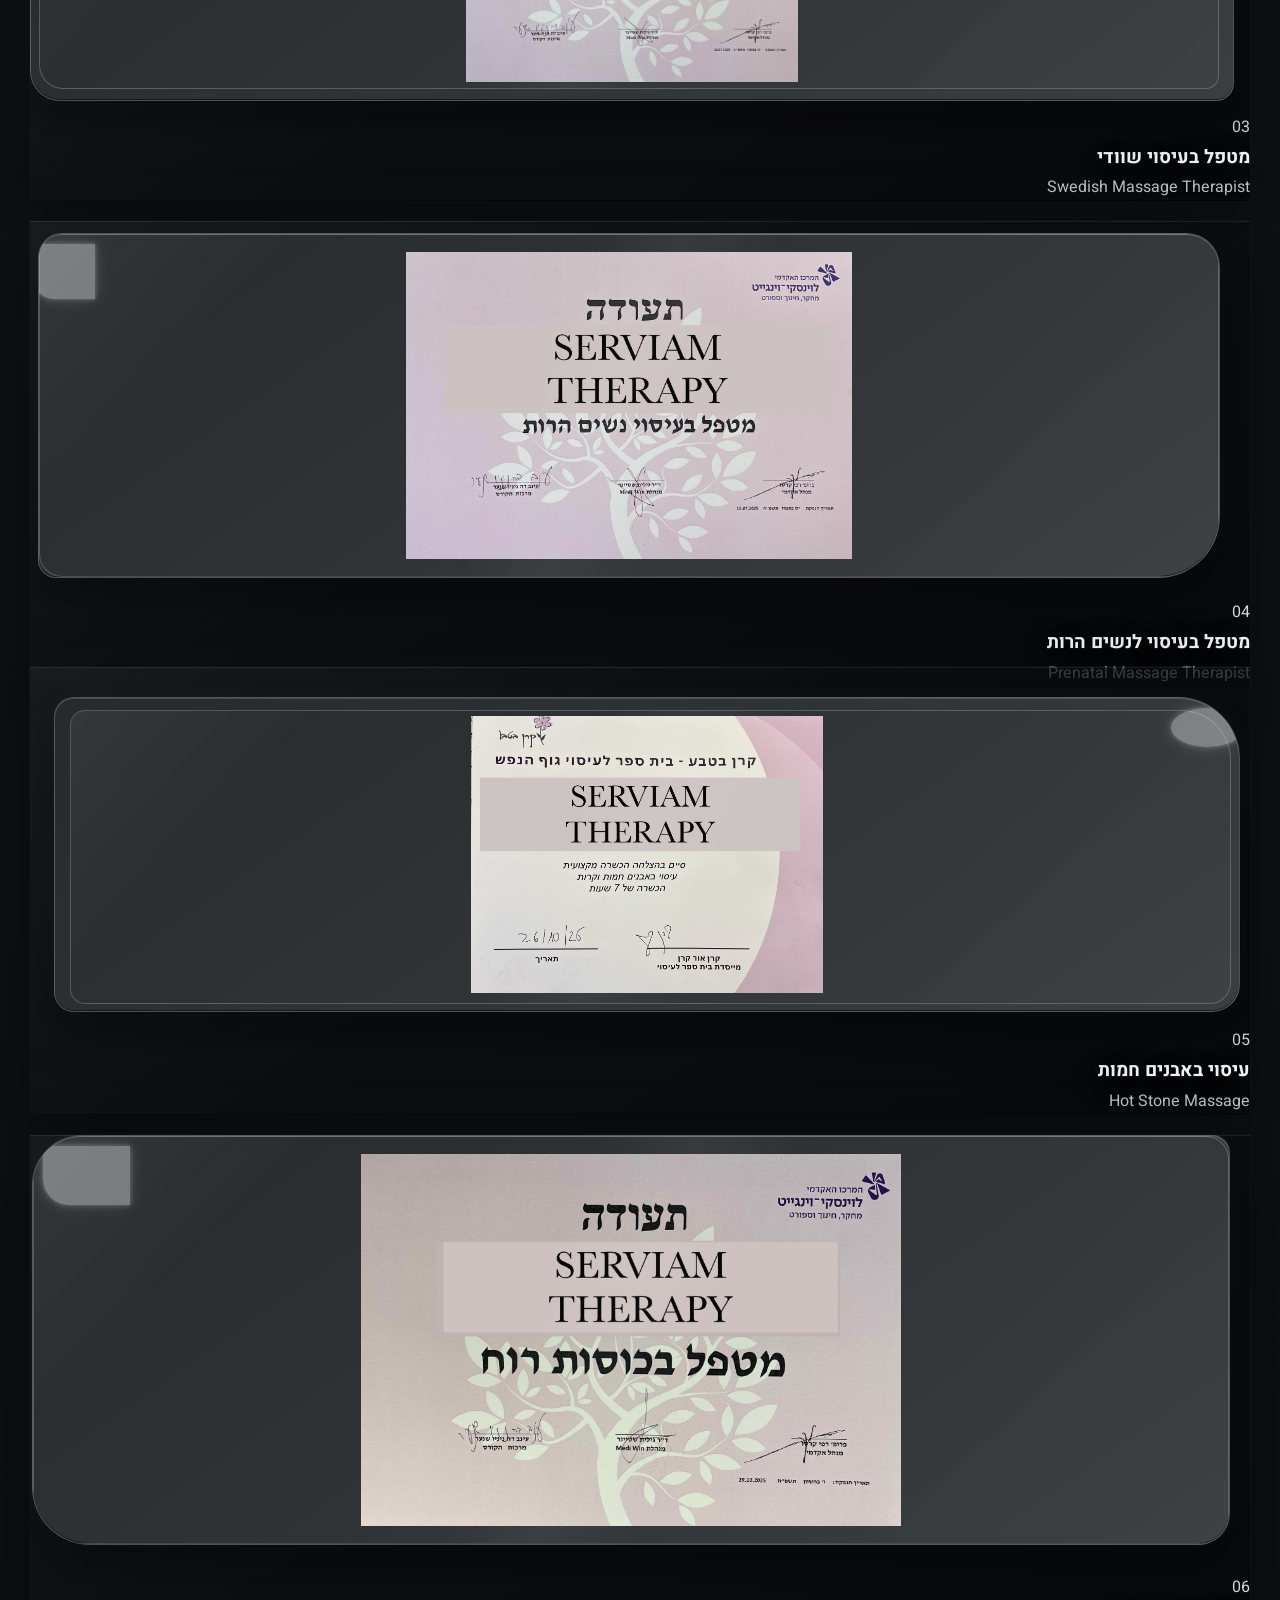
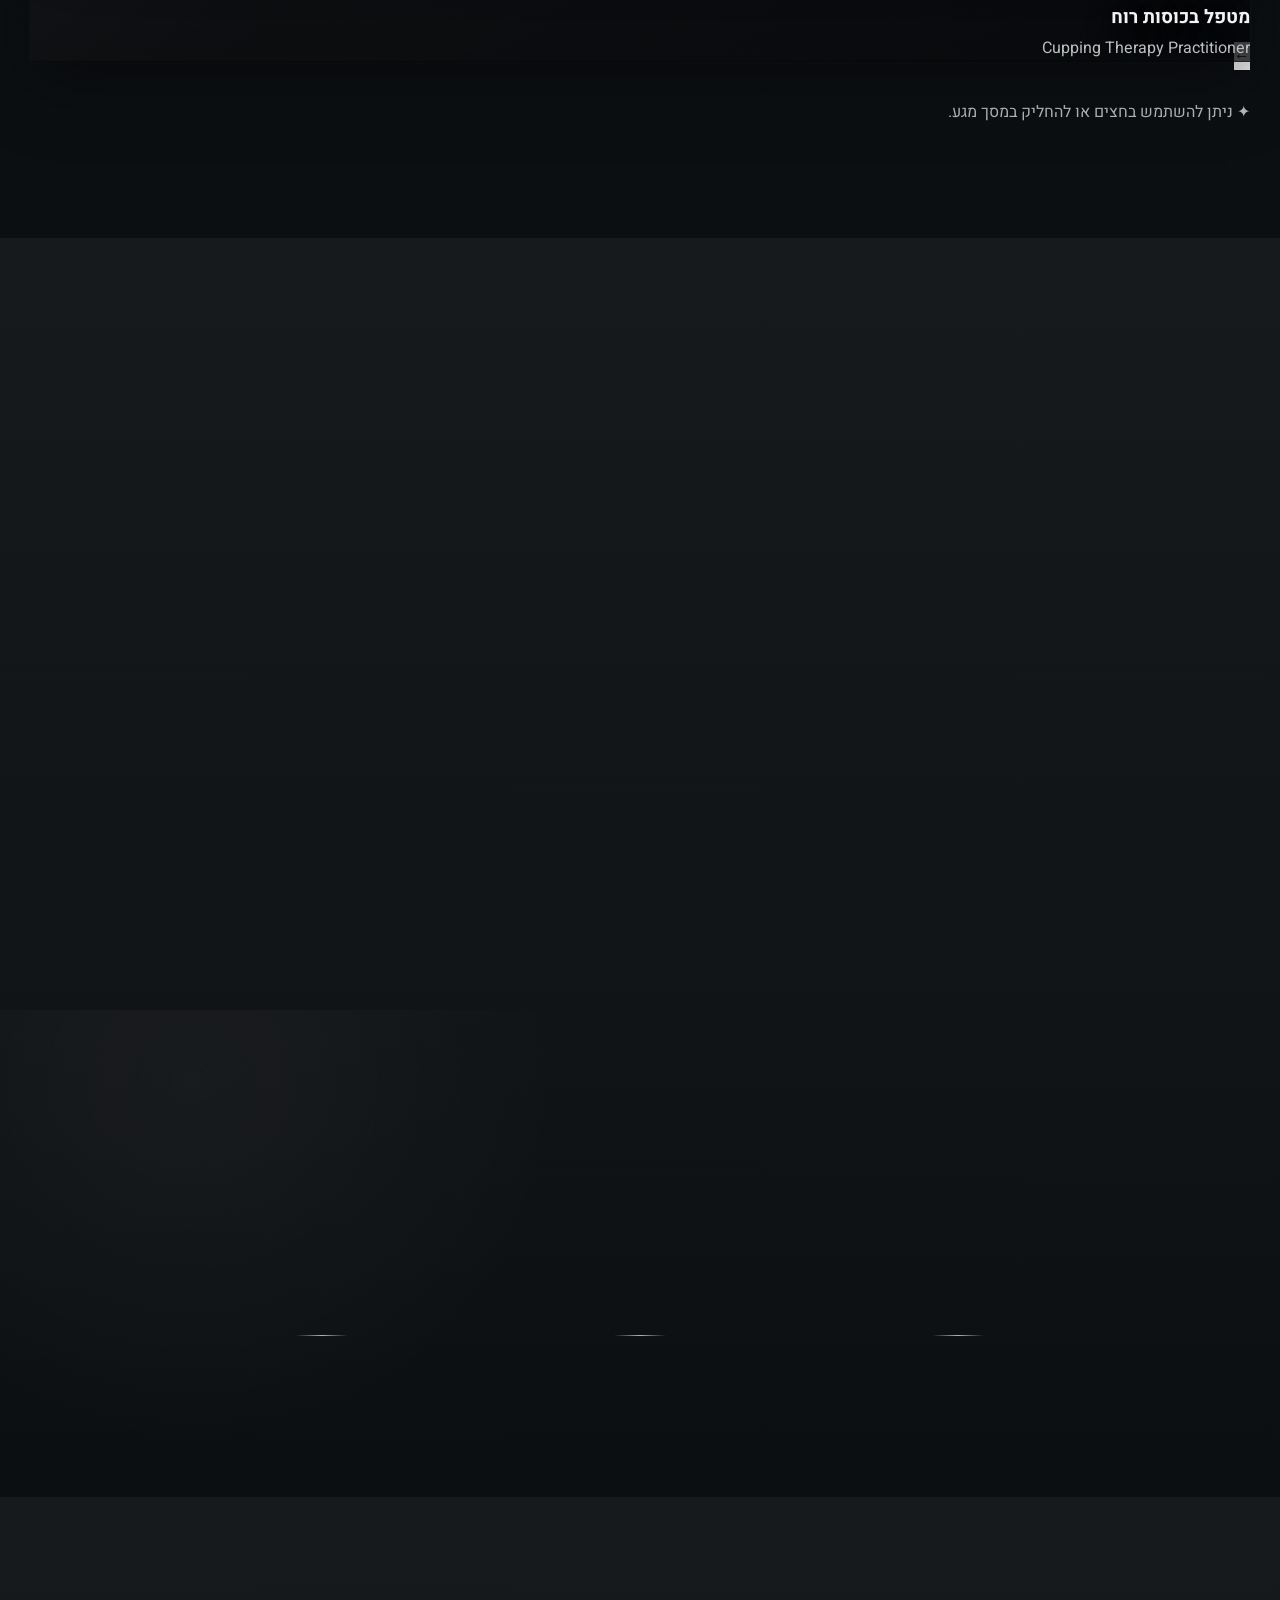
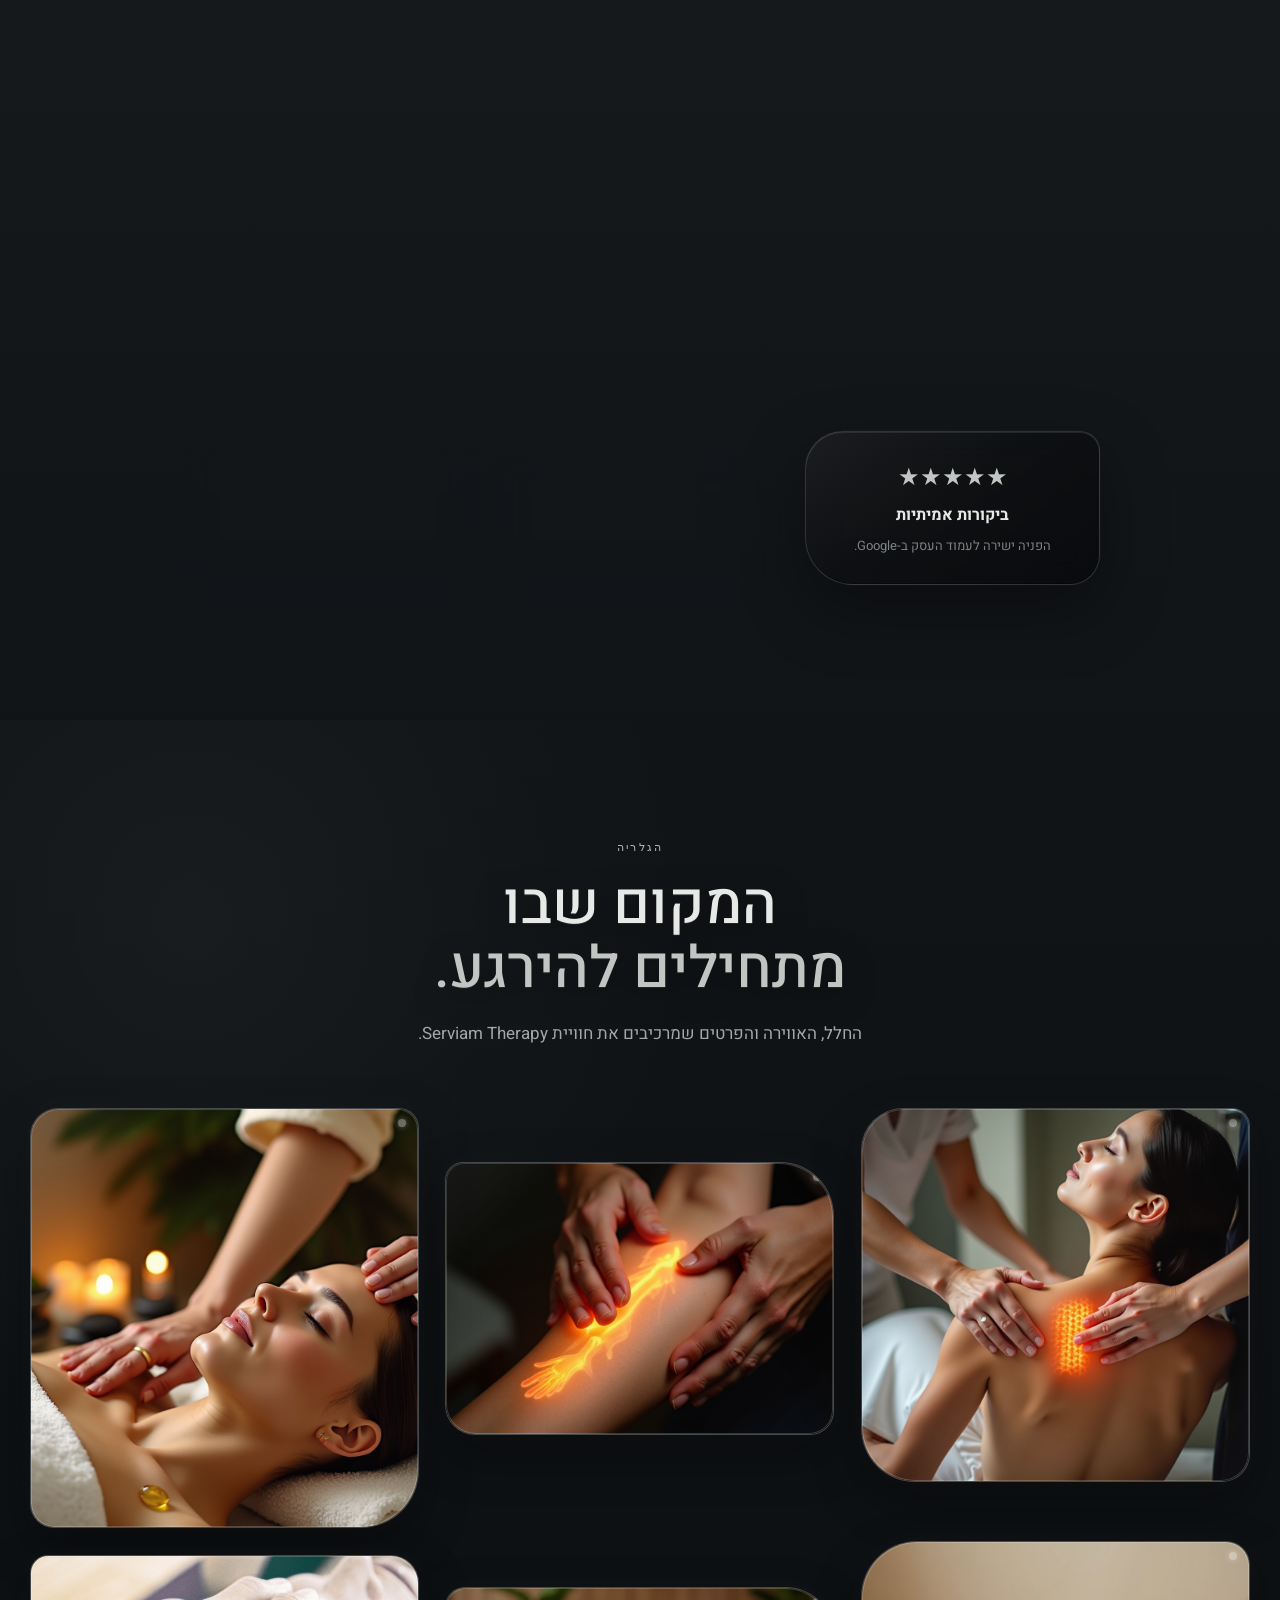
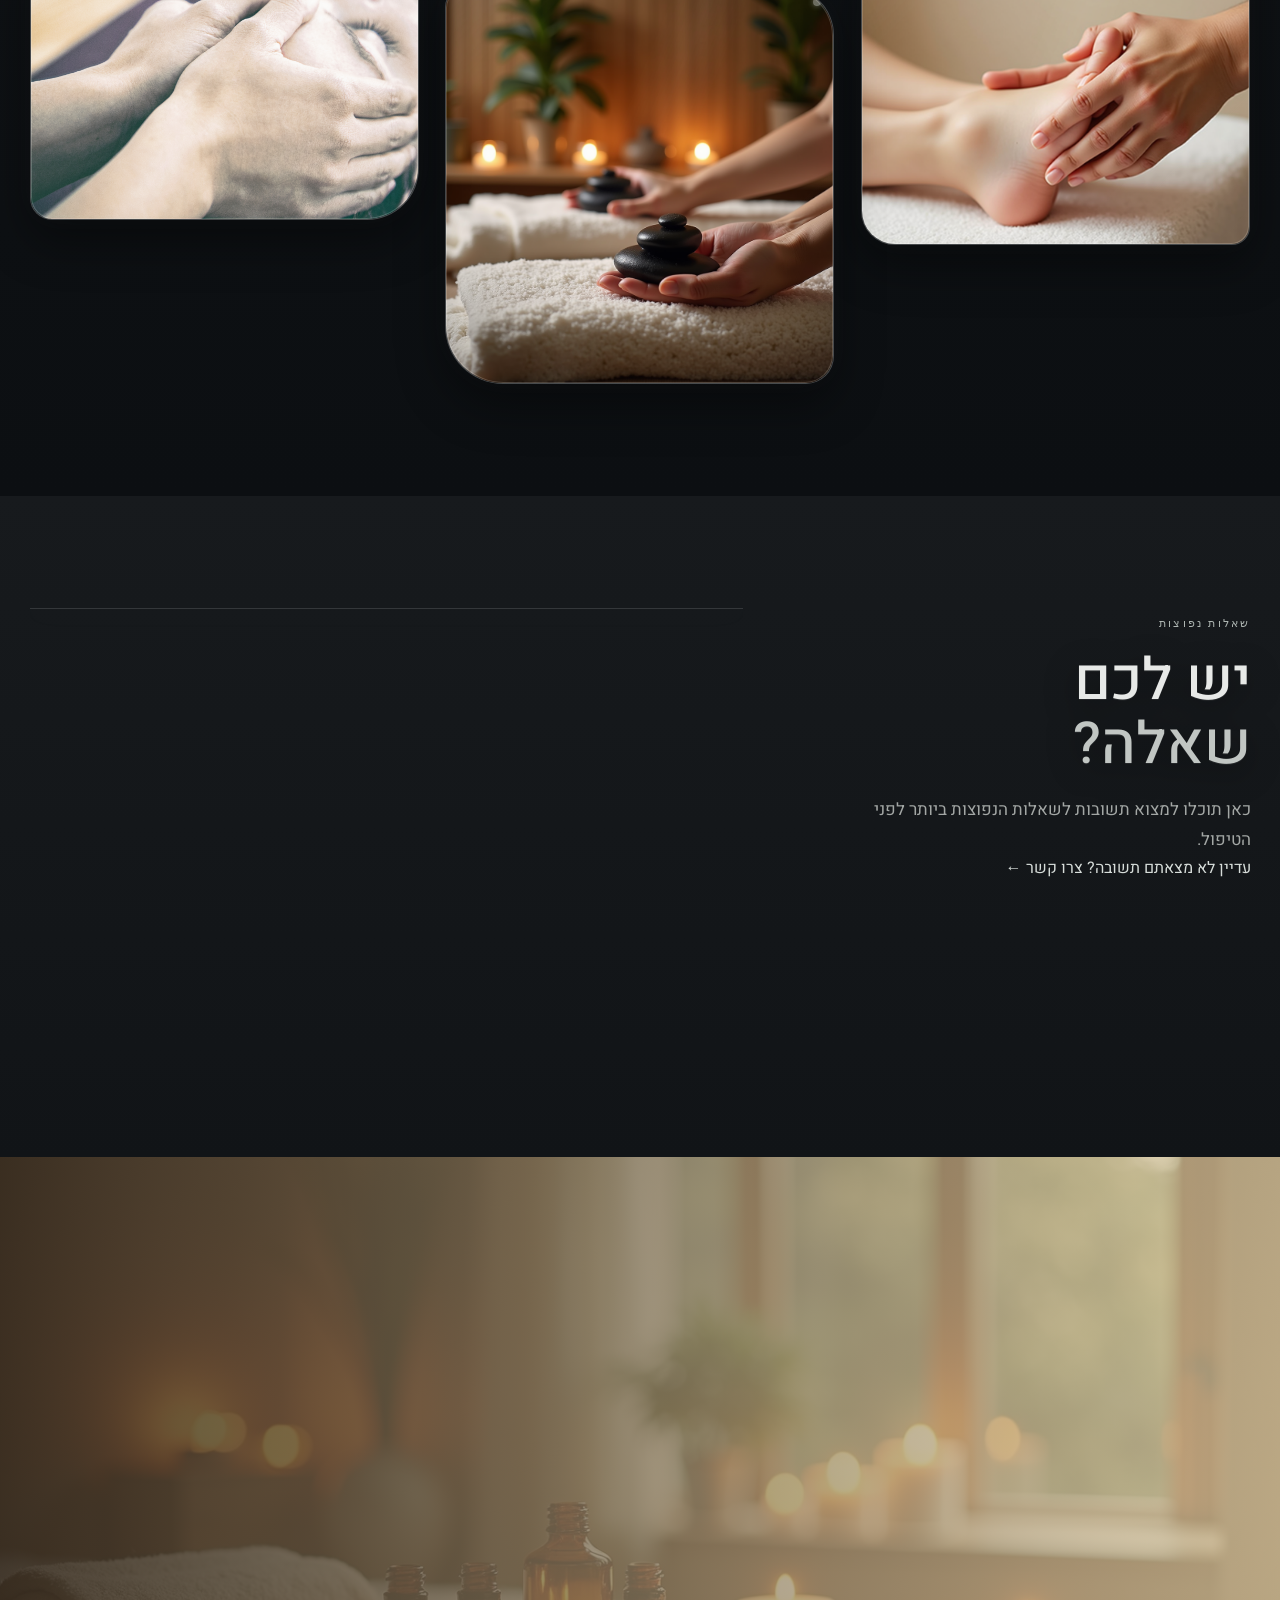
==== commit 6cd66d08: "Update logo dimensions in index.html" ====
--- a/index.html
+++ b/index.html
@@ -389,8 +389,8 @@
                 src="images/logo/logo.png"
                 class="popup-logo"
                 alt="Serviam Therapy"
-                width="82"
-                height="82"
+                width="182"
+                height="182"
             >
 
             <span class="popup-label">
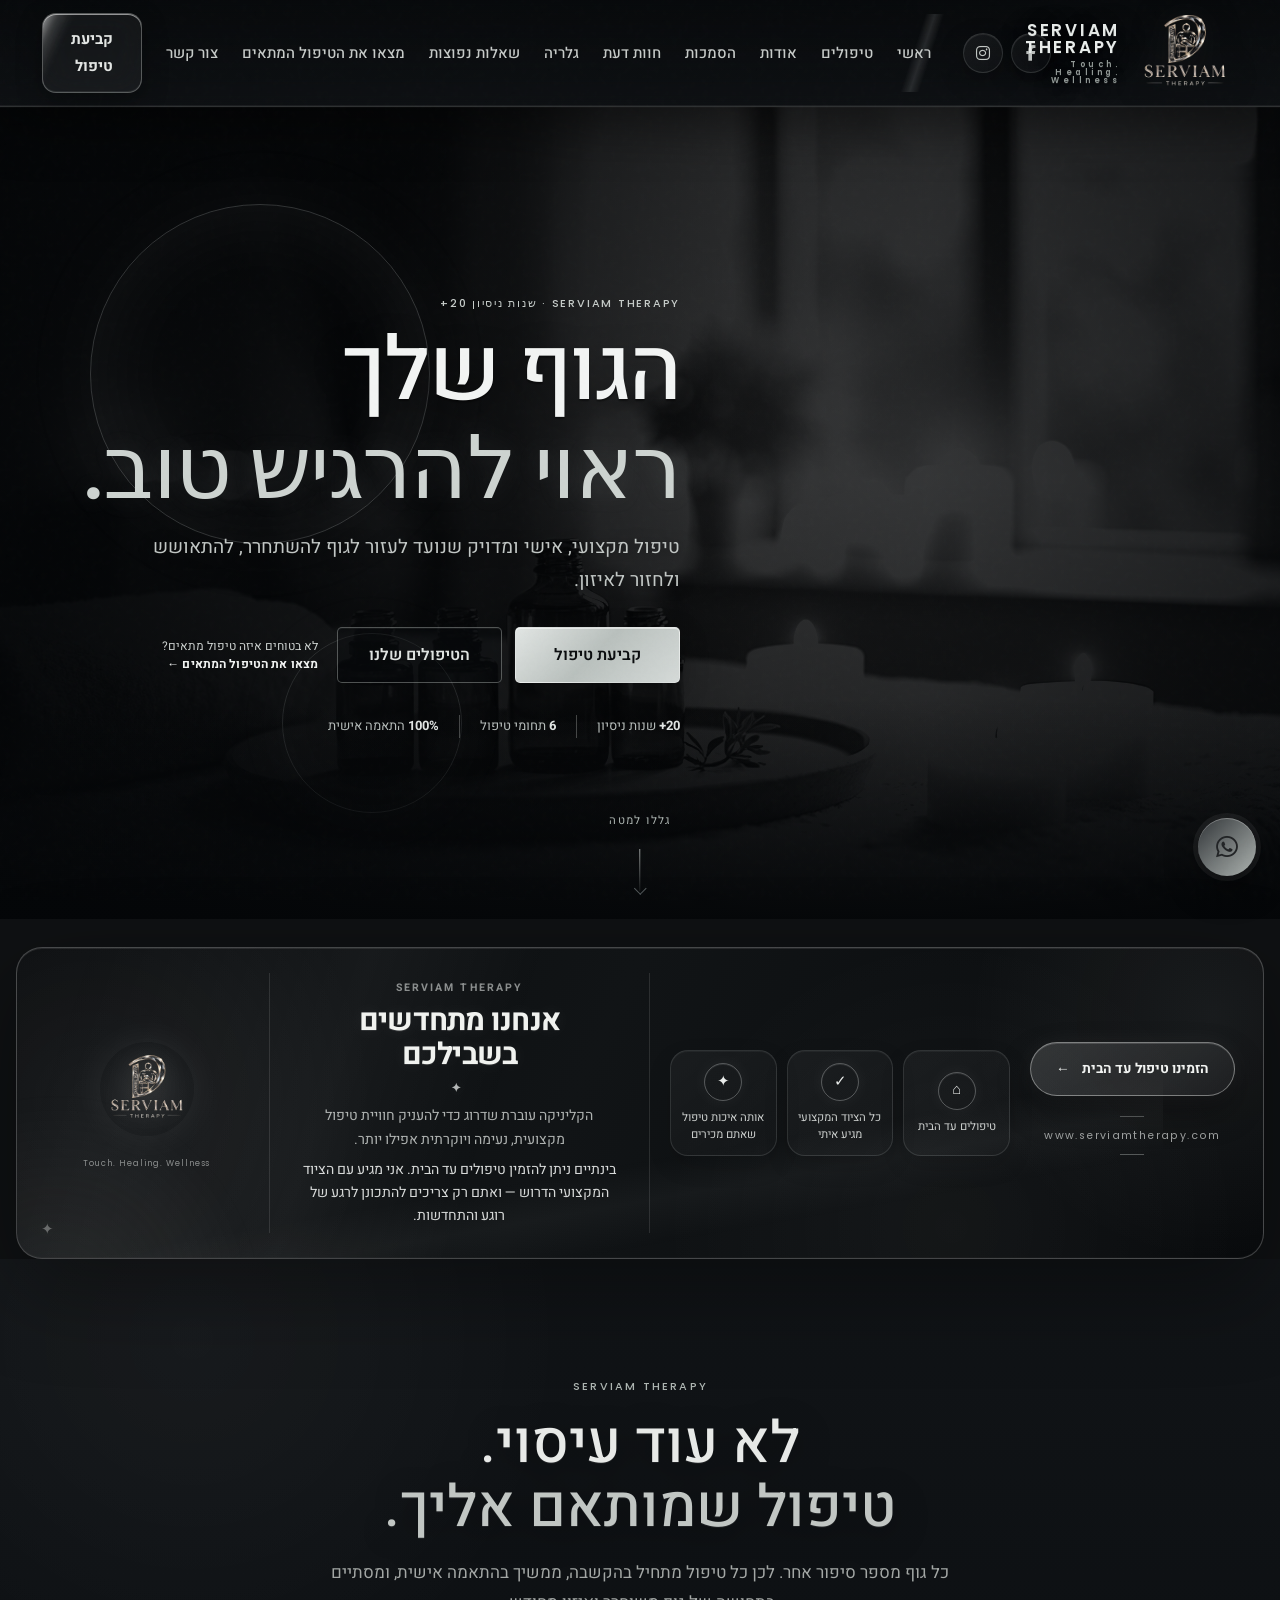
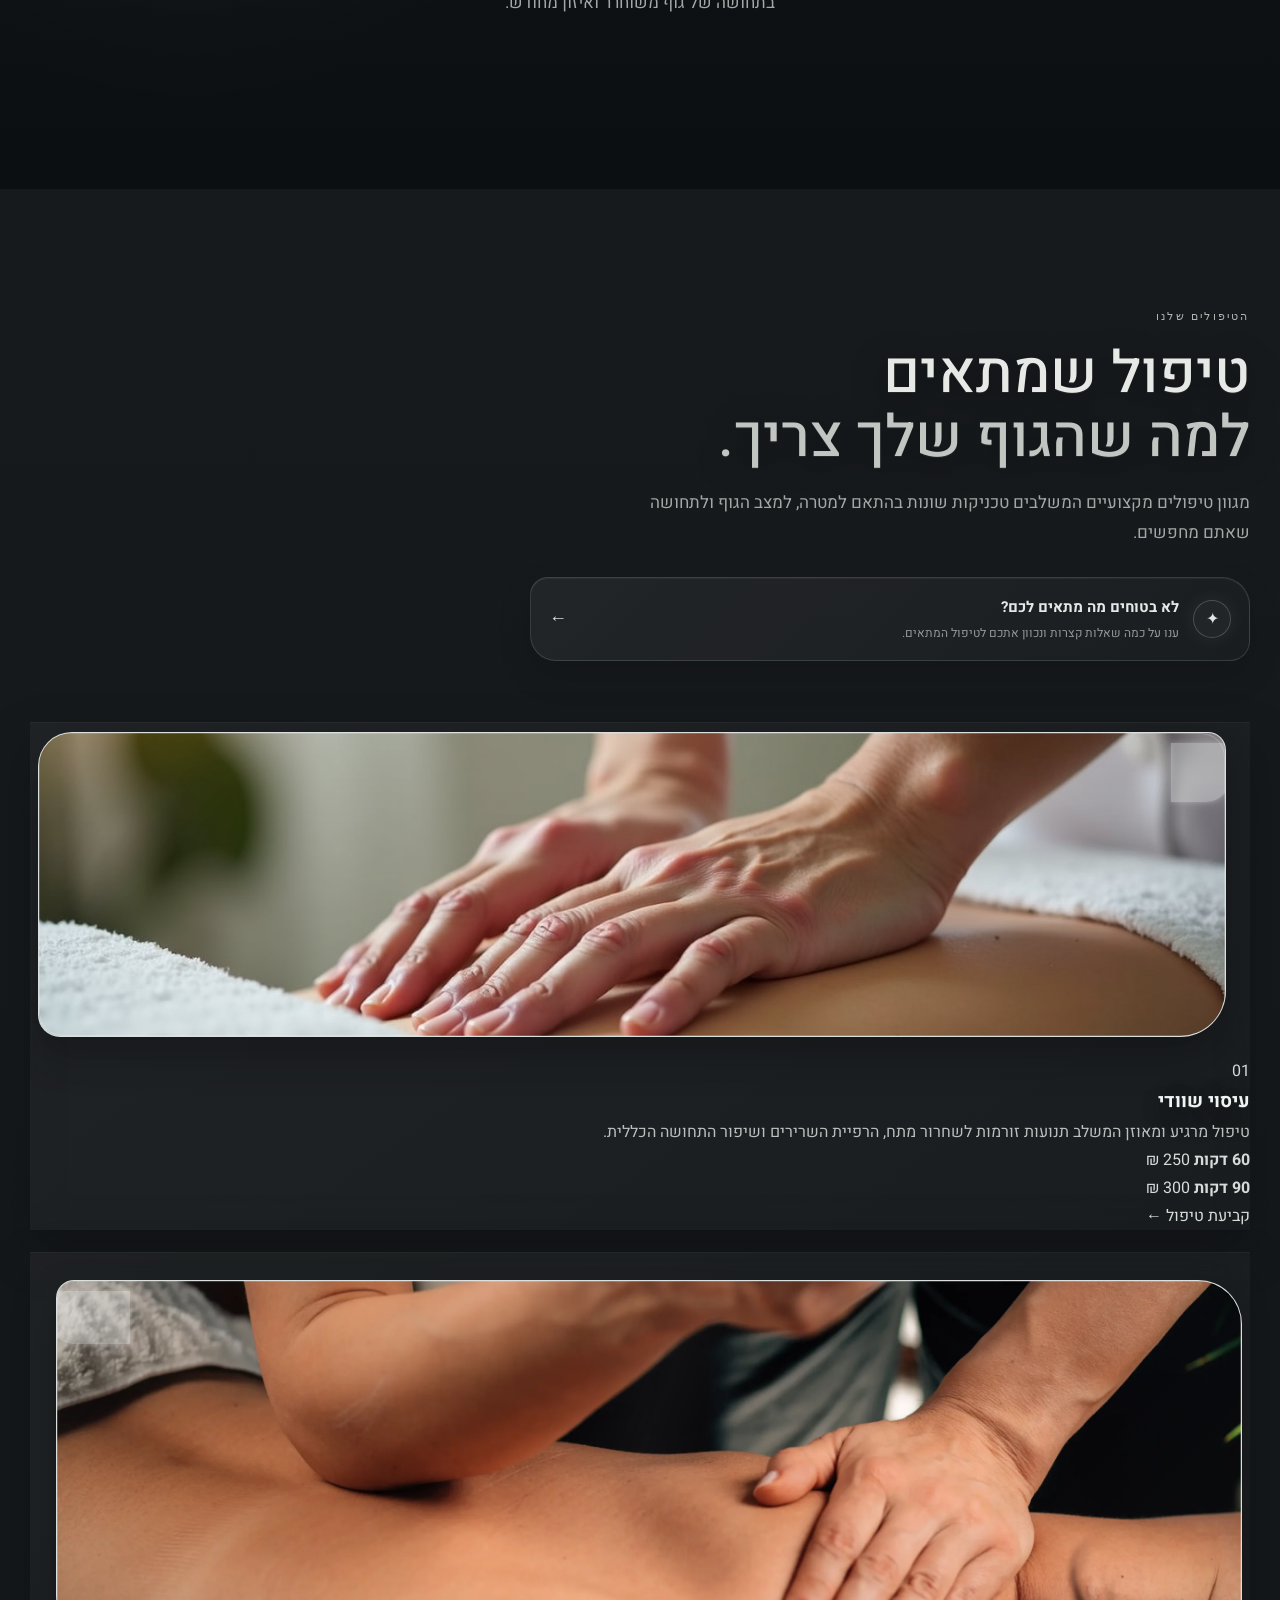
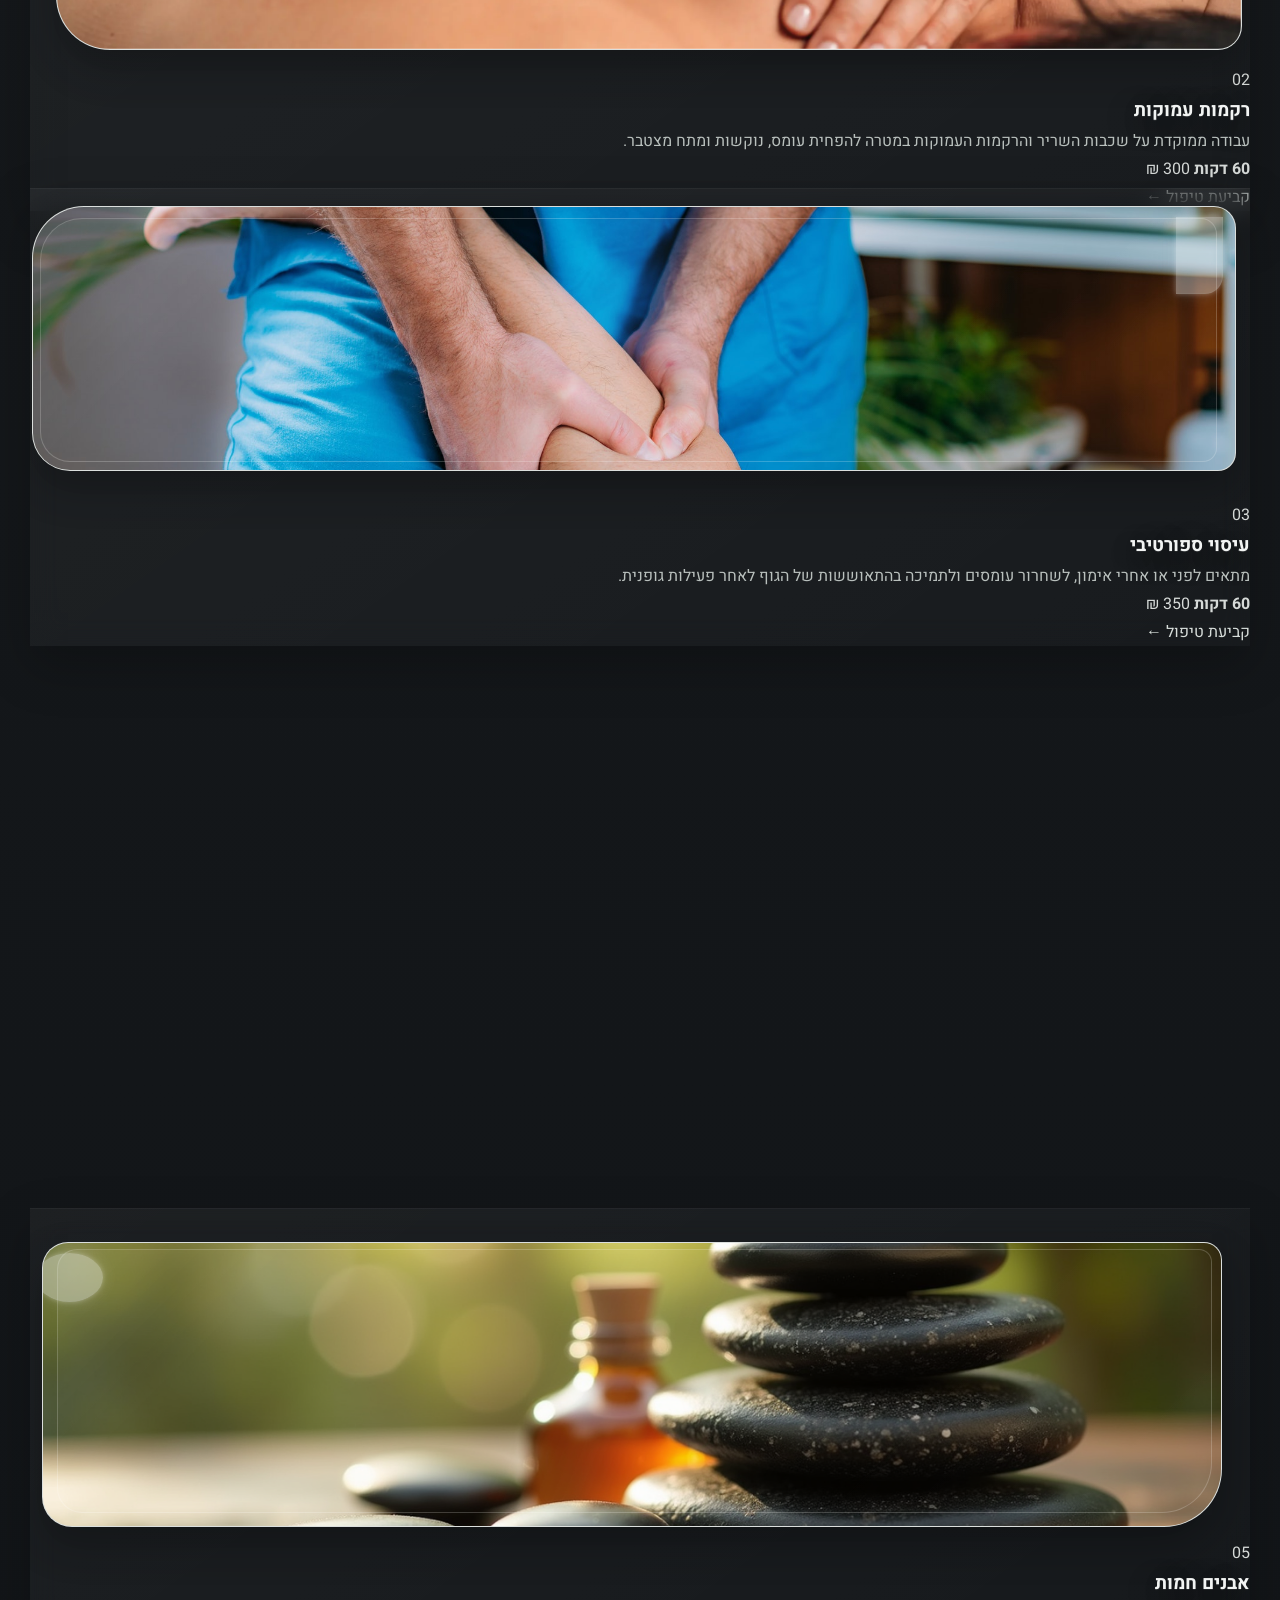
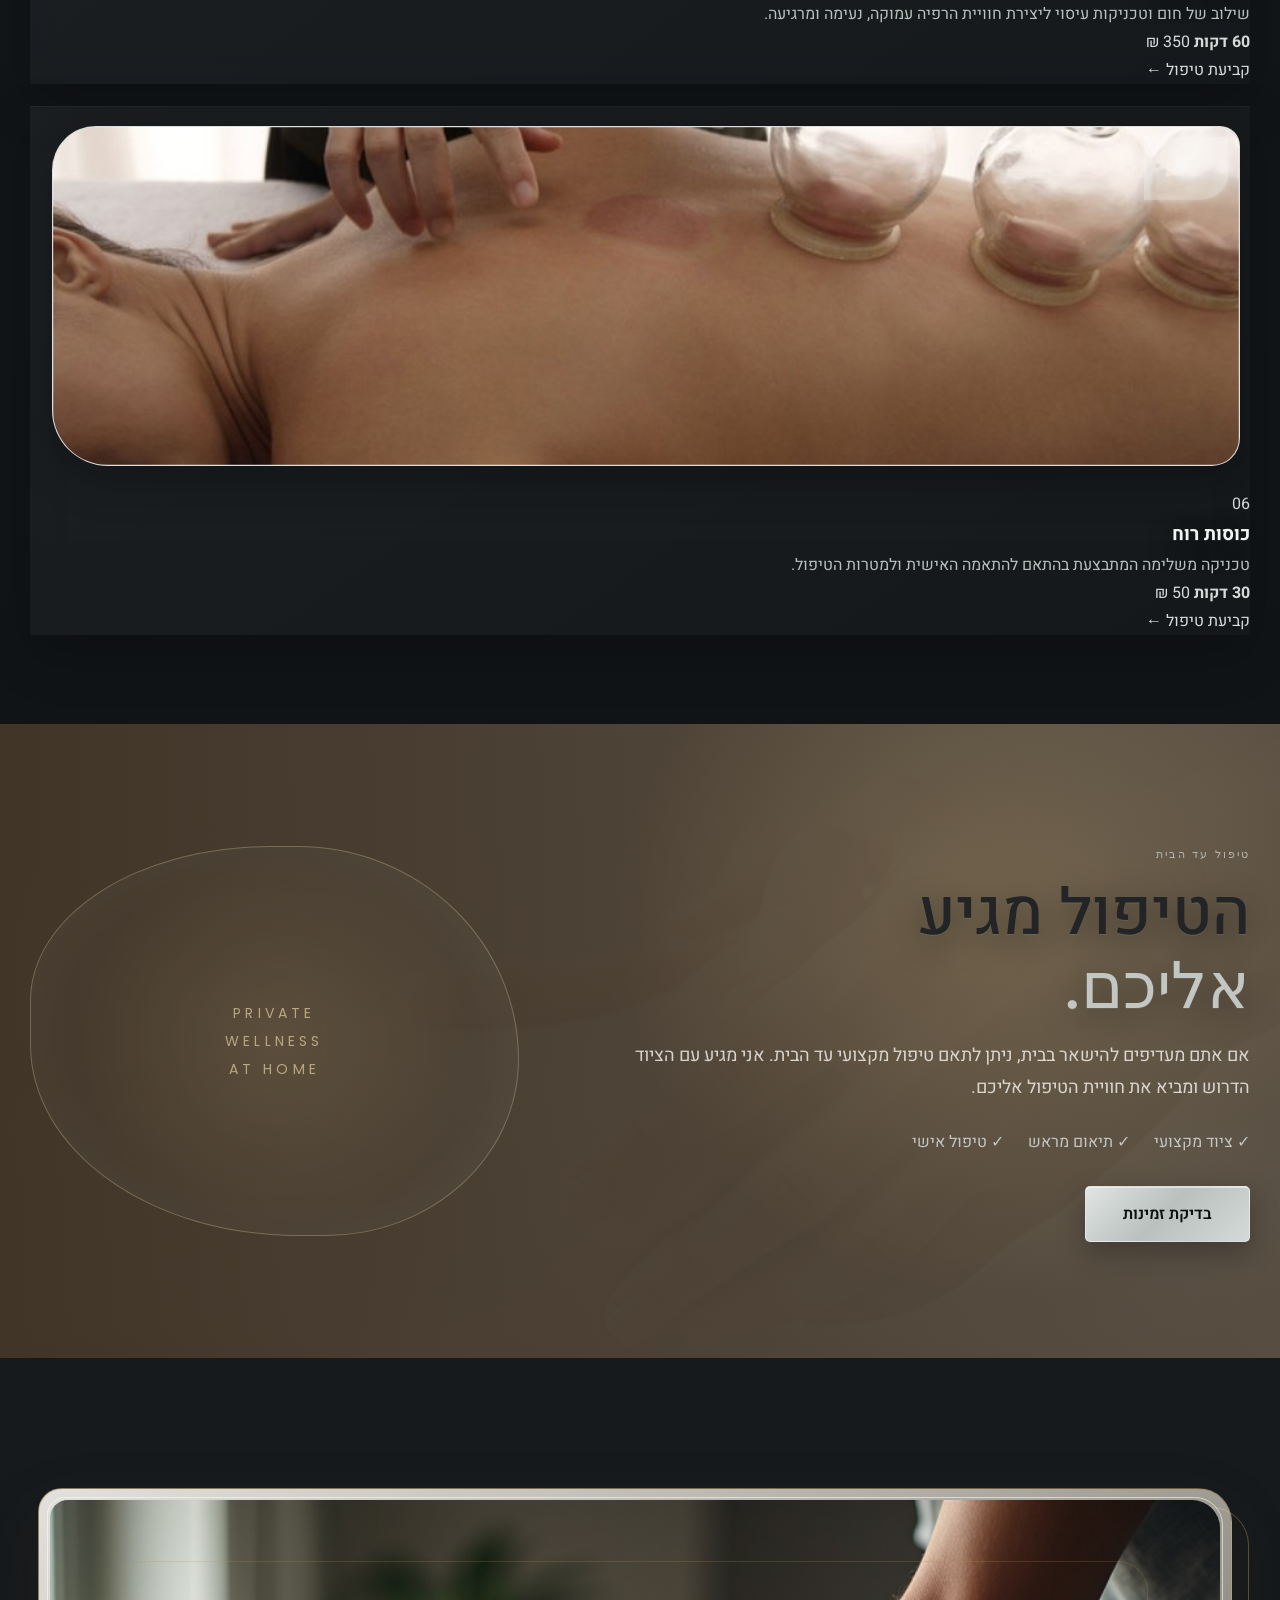
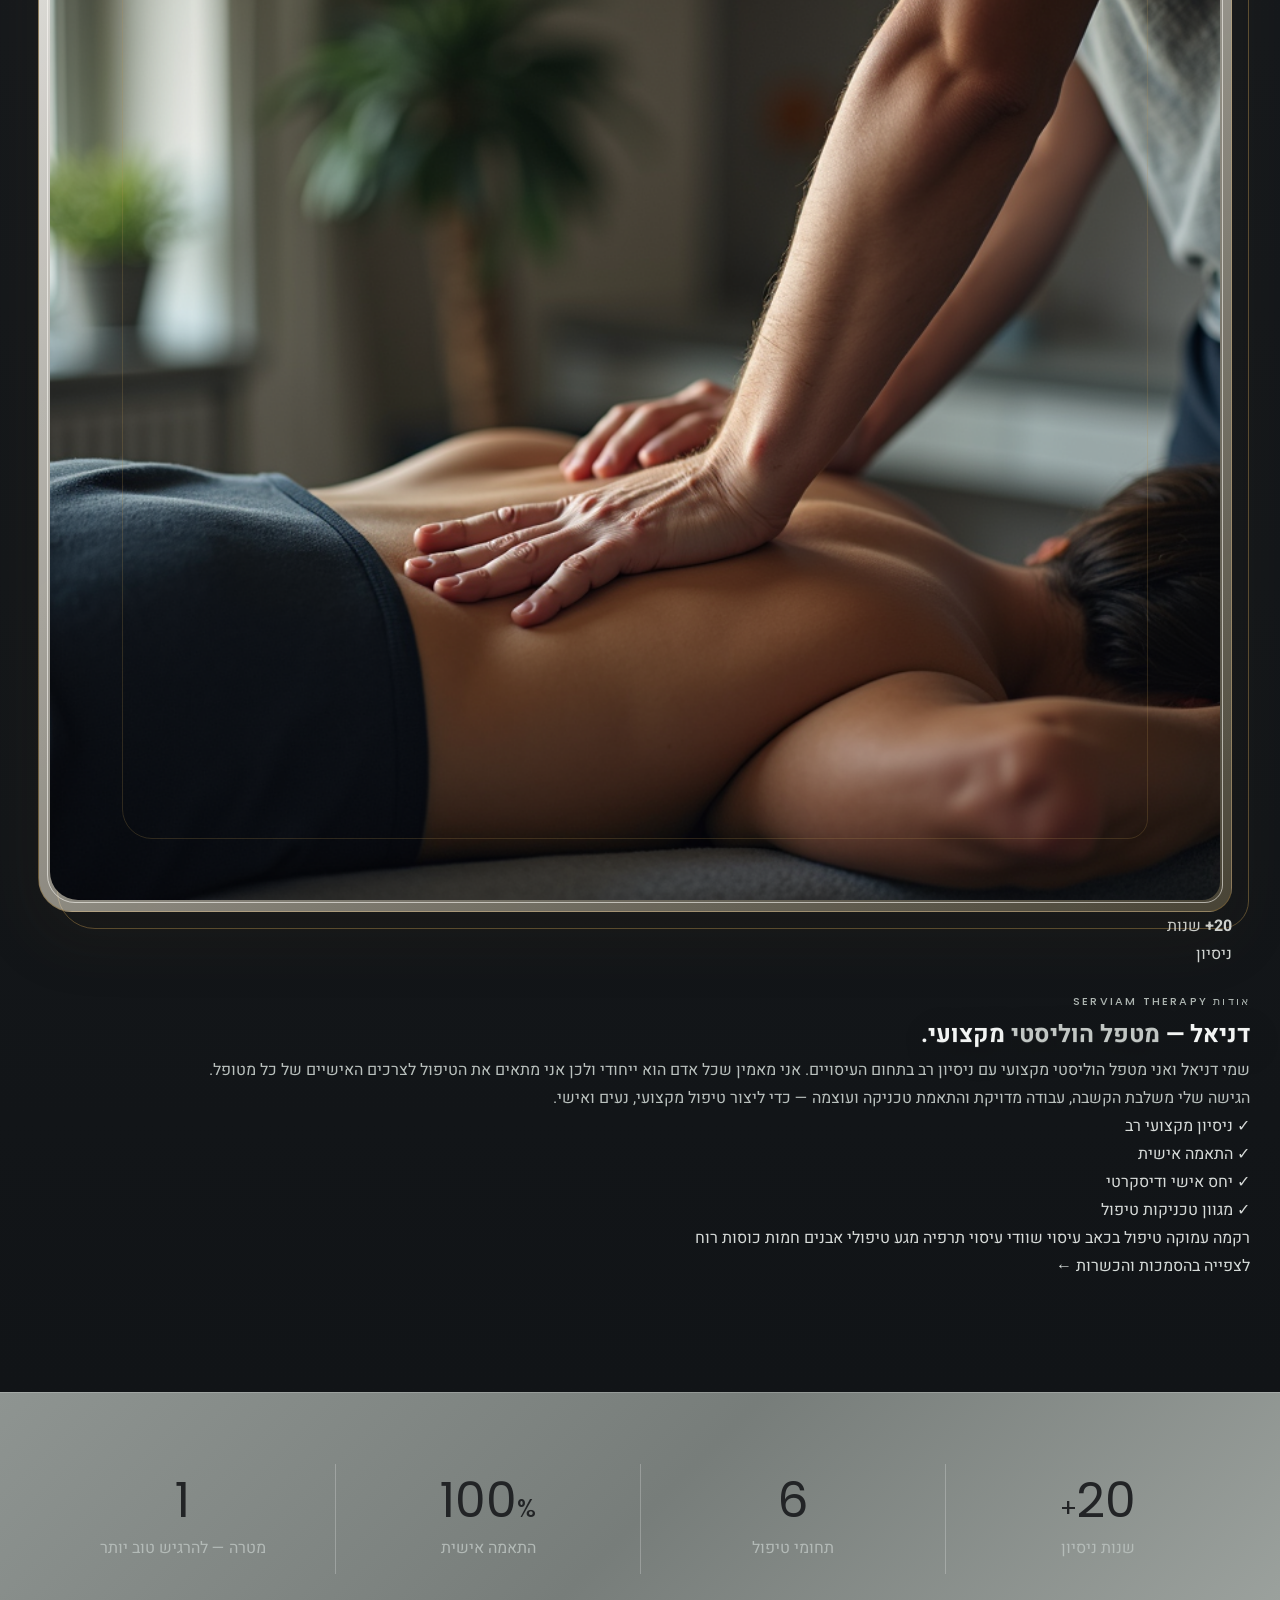
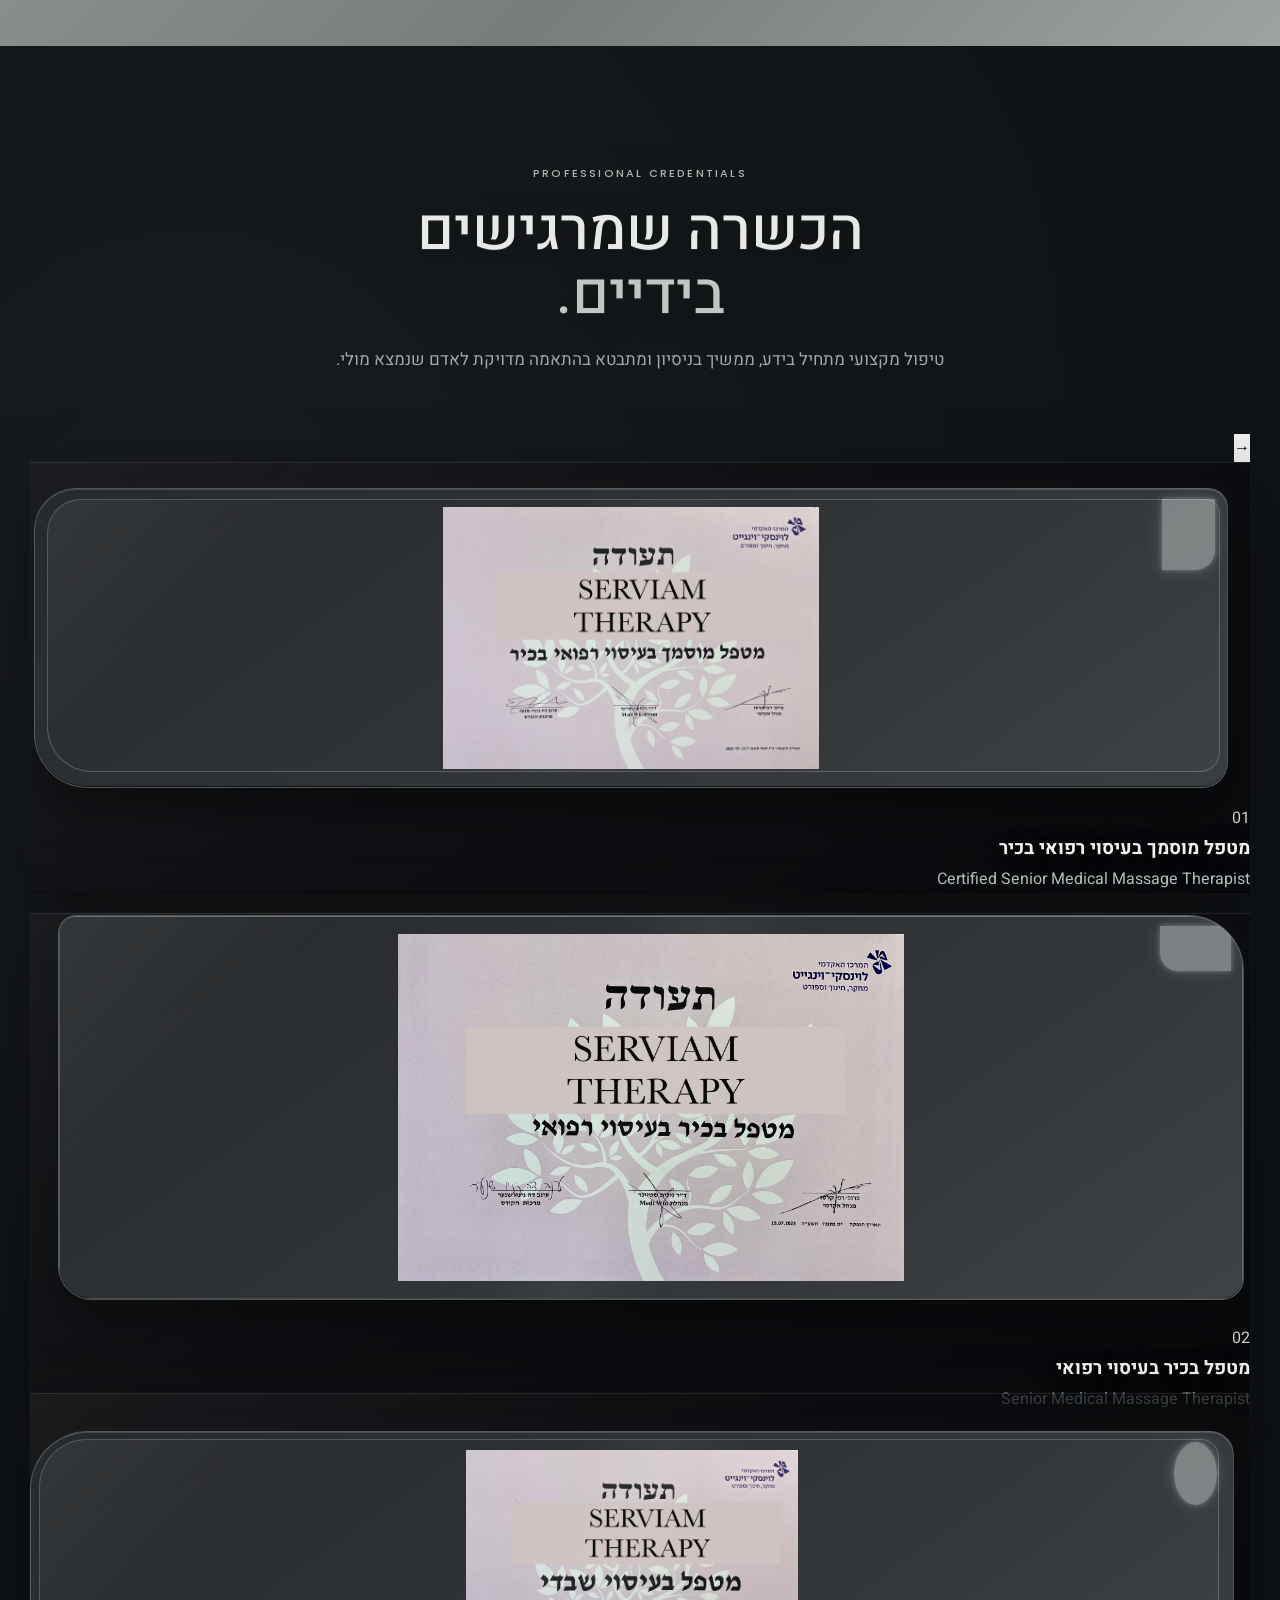
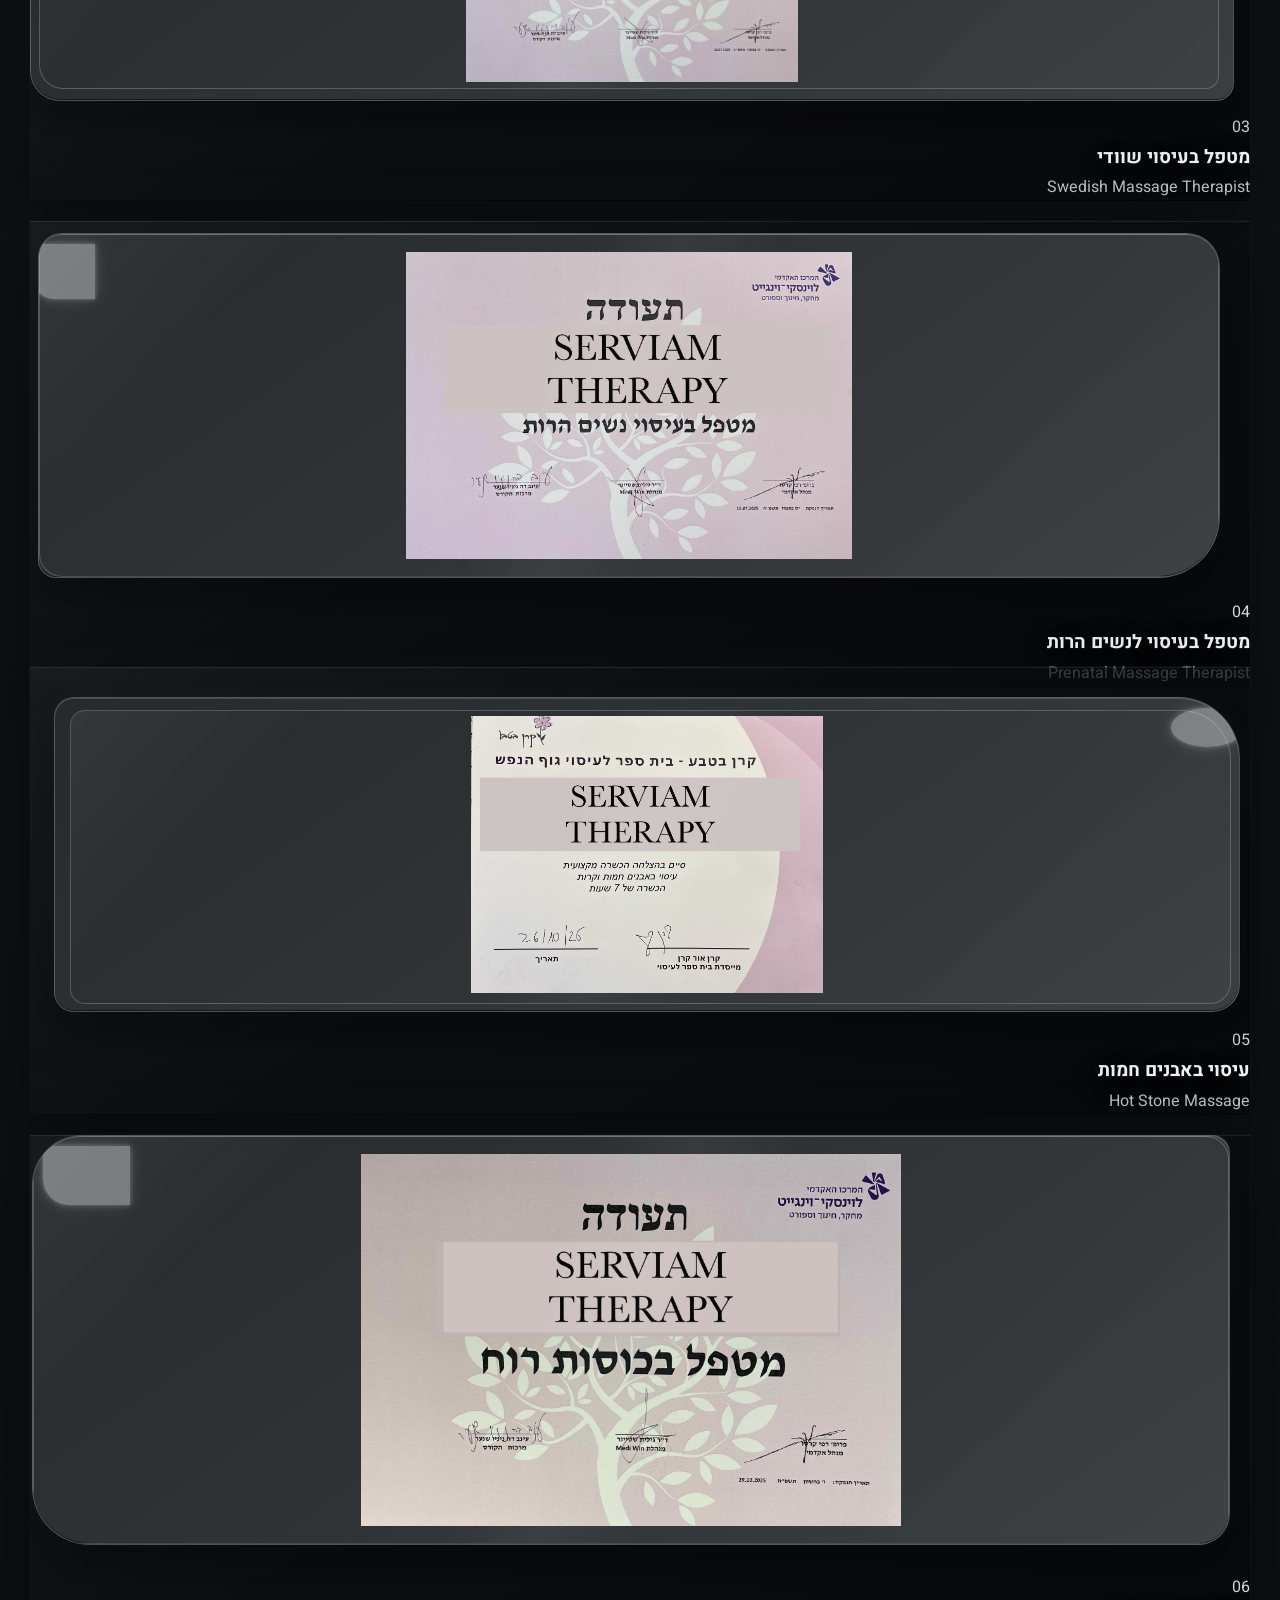
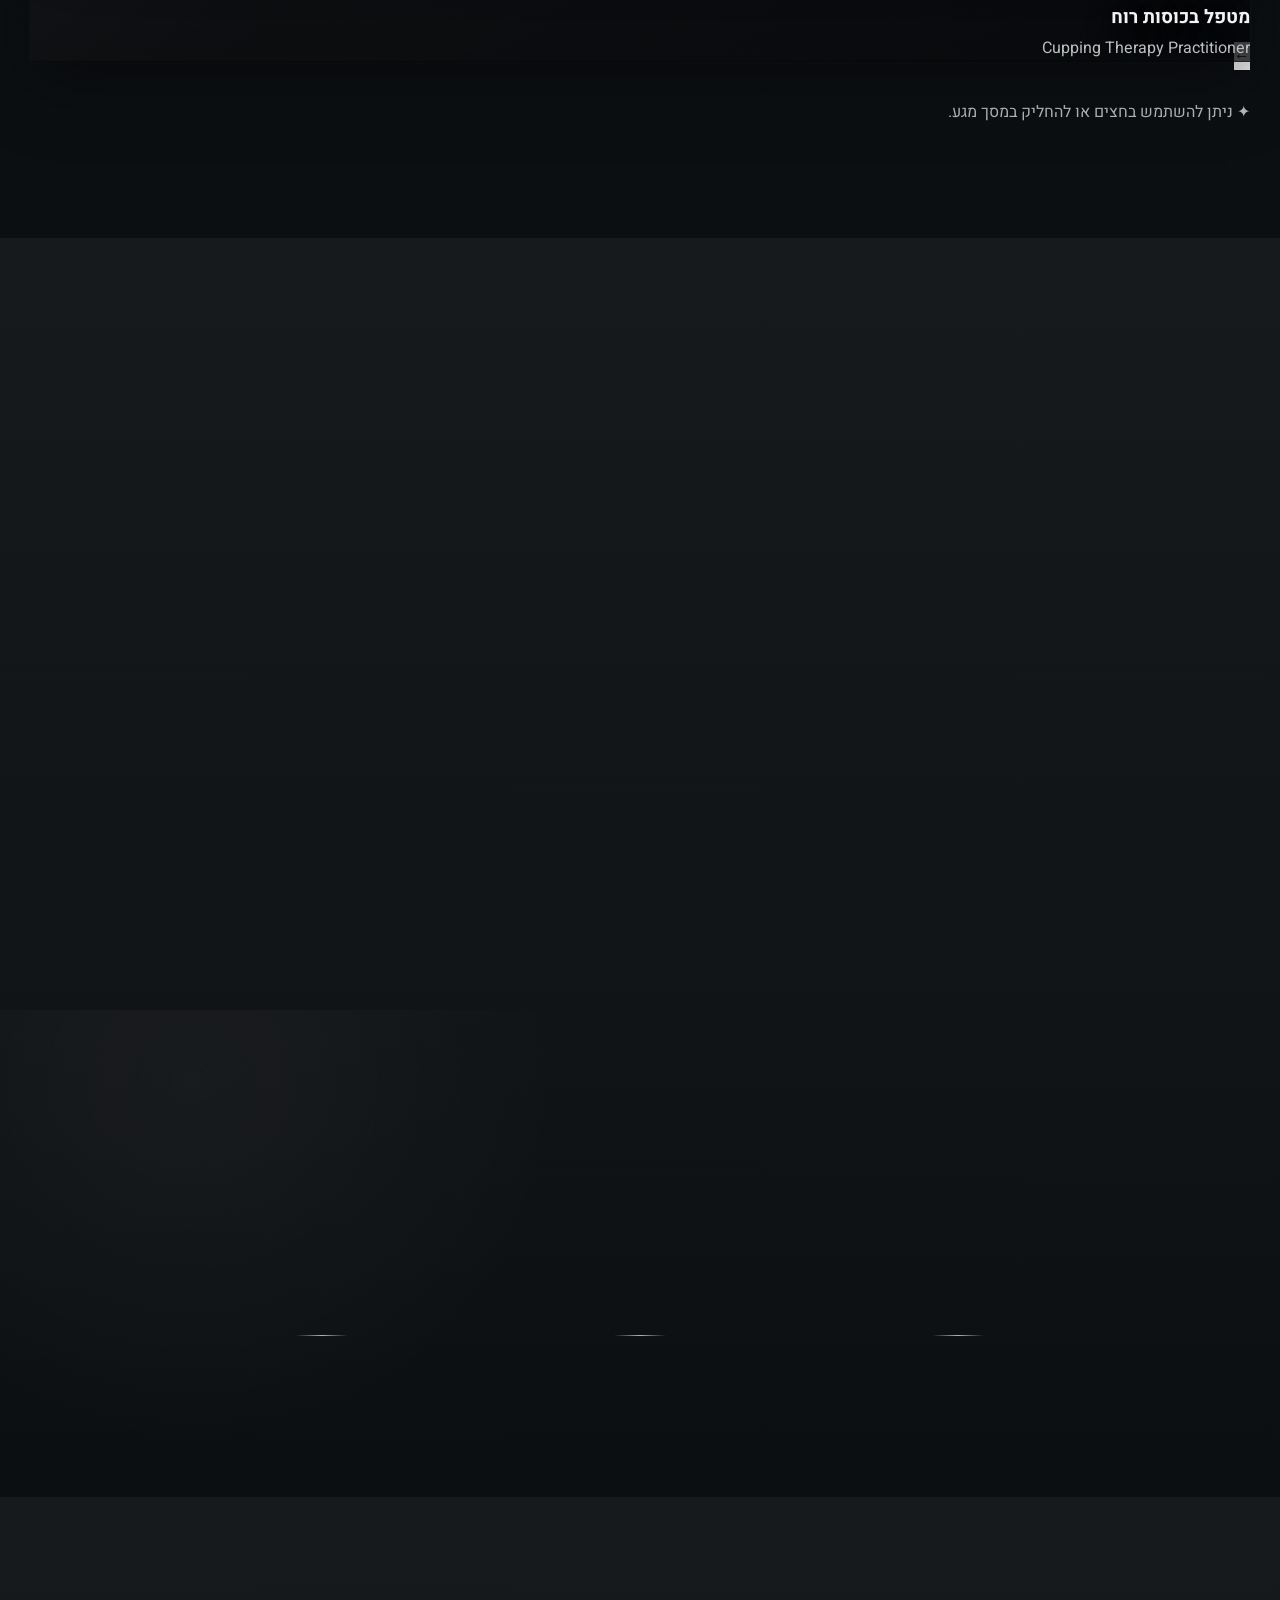
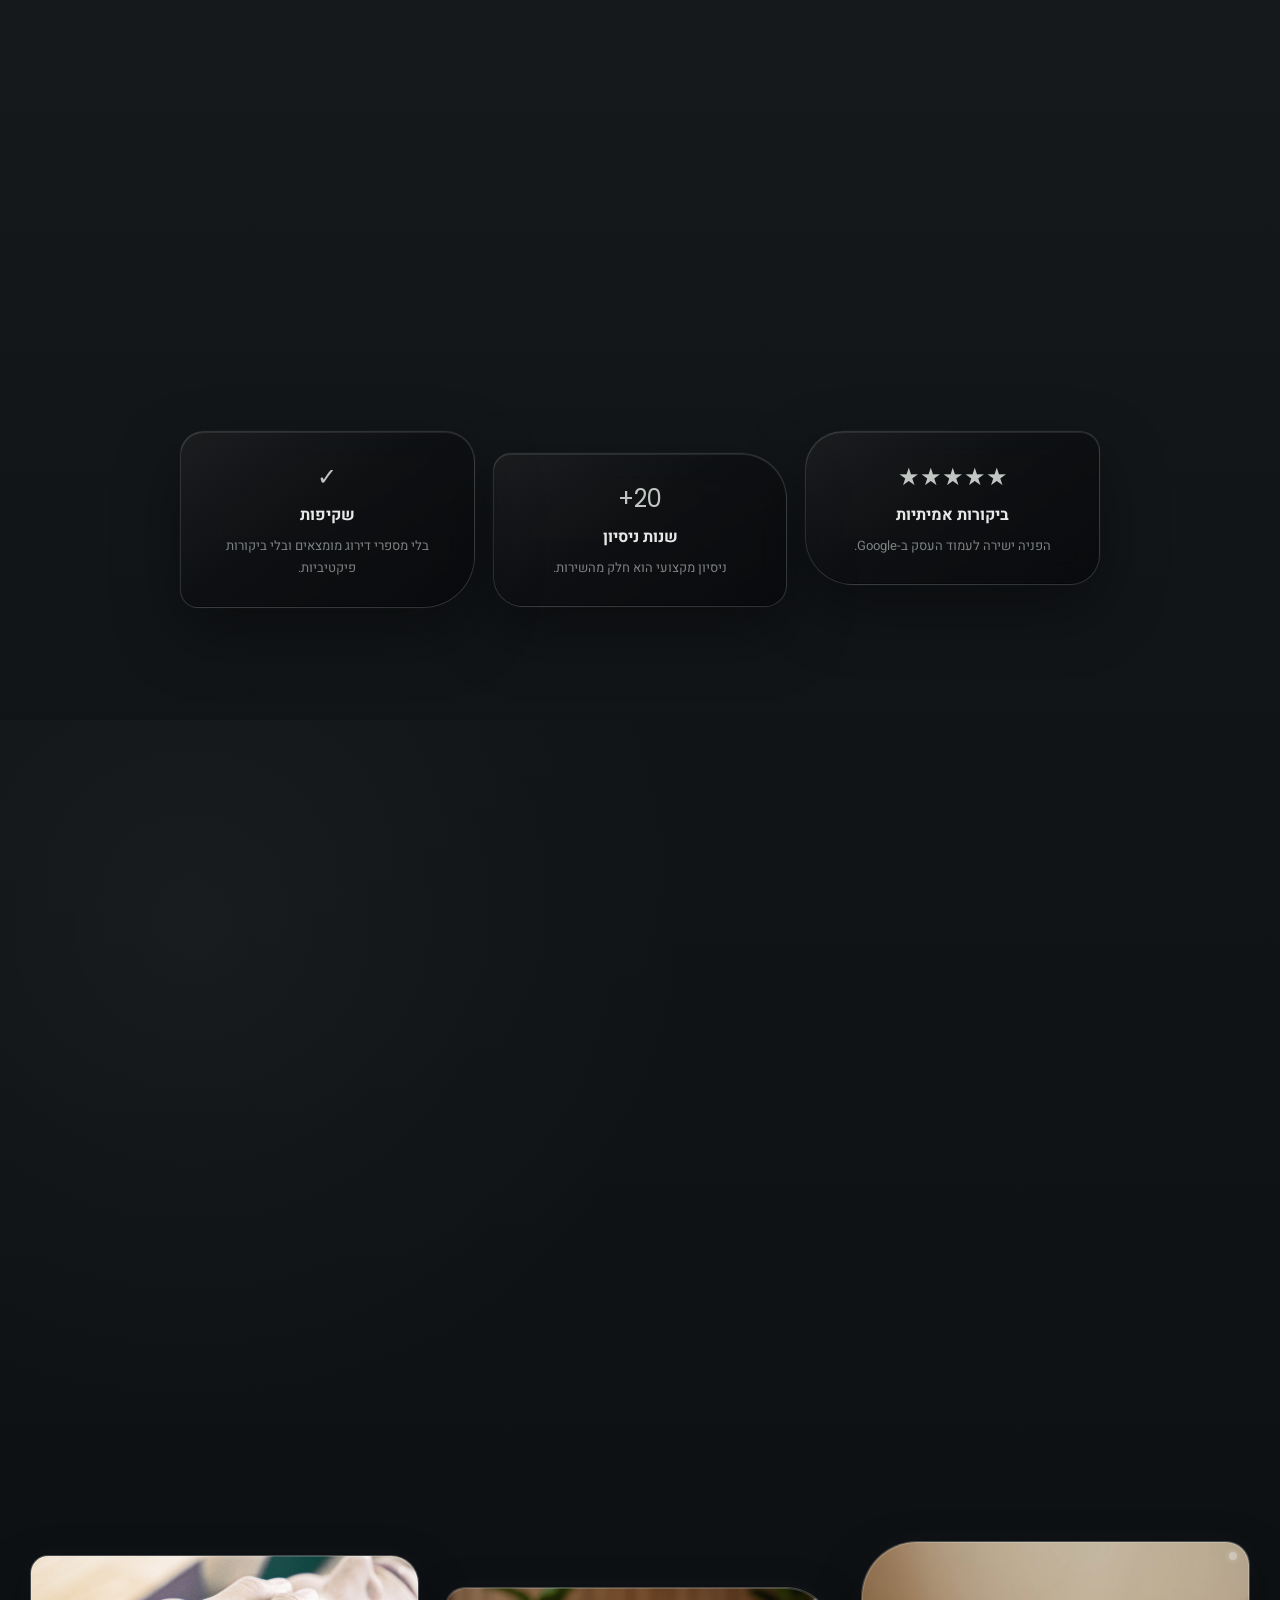
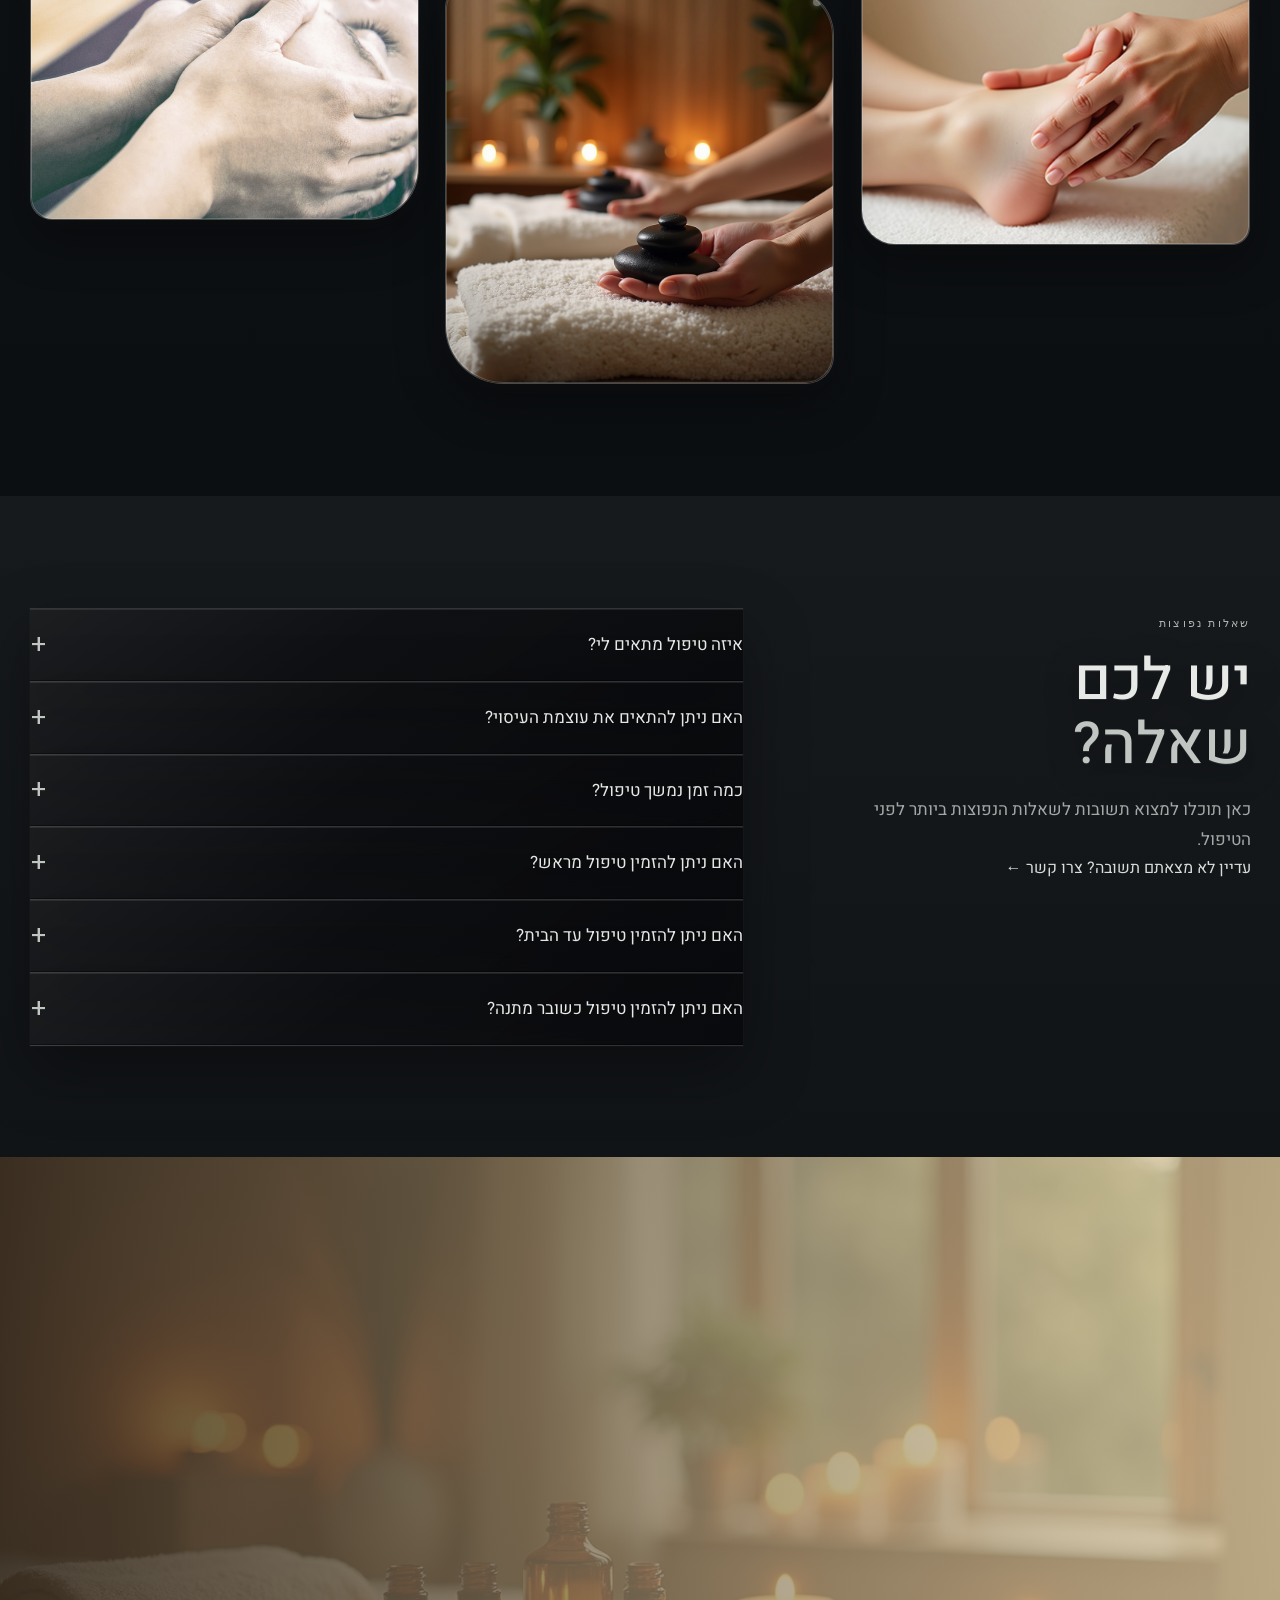
==== commit a1babfec: "Wrap booking button text in a span element" ====
--- a/index.html
+++ b/index.html
@@ -596,7 +596,7 @@
                 class="nav-book-button"
                 data-track="booking_click"
             >
-                קביעת טיפול
+    <span>קביעת טיפול</span>
             </a>
 
             <div class="mobile-socials">
--- a/css/style.css
+++ b/css/style.css
@@ -1602,10 +1602,10 @@
 .popup-logo {
 
     width:
-        82px;
+        182px;
 
     height:
-        82px;
+        182px;
 
     object-fit:
         contain;
@@ -2165,48 +2165,112 @@
 
 
 .nav-book-button {
-
-    padding:
-        10px
-        20px;
-
-    border:
-        1px
-        solid
-        var(--gold);
-
-    color:
-        var(--gold-dark);
+    position: relative;
+    display: inline-flex;
+    align-items: center;
+    justify-content: center;
+
+    padding: 12px 28px;
+    min-height: 46px;
+
+    border: 1px solid rgba(255, 255, 255, 0.45);
+    border-radius: 14px;
 
     background:
-        rgba(
-            255,
-            255,
-            255,
-            .34
-        );
+        linear-gradient(
+            135deg,
+            rgba(255, 255, 255, 0.16),
+            rgba(40, 40, 43, 0.72) 45%,
+            rgba(255, 255, 255, 0.10)
+        );
+
+    color: #ffffff;
+
+    font-family: "Heebo", sans-serif;
+    font-weight: 700;
+    font-size: 0.95rem;
+
+    text-decoration: none;
+
+    backdrop-filter: blur(16px);
+    -webkit-backdrop-filter: blur(16px);
+
+    box-shadow:
+        0 8px 25px rgba(0, 0, 0, 0.35),
+        inset 0 1px 0 rgba(255, 255, 255, 0.55),
+        inset 0 -1px 0 rgba(255, 255, 255, 0.08);
+
+    overflow: hidden;
 
     transition:
-        .3s
-        ease;
-
-}
-
-
+        transform 0.35s ease,
+        box-shadow 0.35s ease,
+        border-color 0.35s ease;
+}
+
+
+/* Diamond shine */
+.nav-book-button::before {
+    content: "";
+    position: absolute;
+
+    top: -80%;
+    left: -35%;
+
+    width: 45%;
+    height: 260%;
+
+    background: linear-gradient(
+        90deg,
+        transparent,
+        rgba(255, 255, 255, 0.65),
+        rgba(255, 255, 255, 0.15),
+        transparent
+    );
+
+    transform: rotate(25deg);
+    filter: blur(2px);
+
+    transition: left 0.8s ease;
+}
+
+
+/* Subtle crystal edge */
+.nav-book-button::after {
+    content: "";
+    position: absolute;
+    inset: 1px;
+
+    border-radius: 13px;
+
+    border: 1px solid rgba(255, 255, 255, 0.12);
+
+    pointer-events: none;
+}
+
+
+/* Hover */
 .nav-book-button:hover {
-
-    color:
-        #222426;
-
-    background:
-        var(--gold);
+    transform: translateY(-2px);
+
+    border-color: rgba(255, 255, 255, 0.75);
 
     box-shadow:
-        var(--shadow-sm);
-
-}
-
-
+        0 12px 32px rgba(0, 0, 0, 0.45),
+        0 0 22px rgba(255, 255, 255, 0.12),
+        inset 0 1px 0 rgba(255, 255, 255, 0.75);
+}
+
+
+.nav-book-button:hover::before {
+    left: 135%;
+}
+
+
+/* Click */
+.nav-book-button:active {
+    transform: translateY(0);
+}
 .mobile-menu-toggle,
 .mobile-socials {
 
@@ -6763,10 +6827,10 @@
     .popup-logo {
 
         width:
-            70px;
+            170px;
 
         height:
-            70px;
+            170px;
 
     }
 
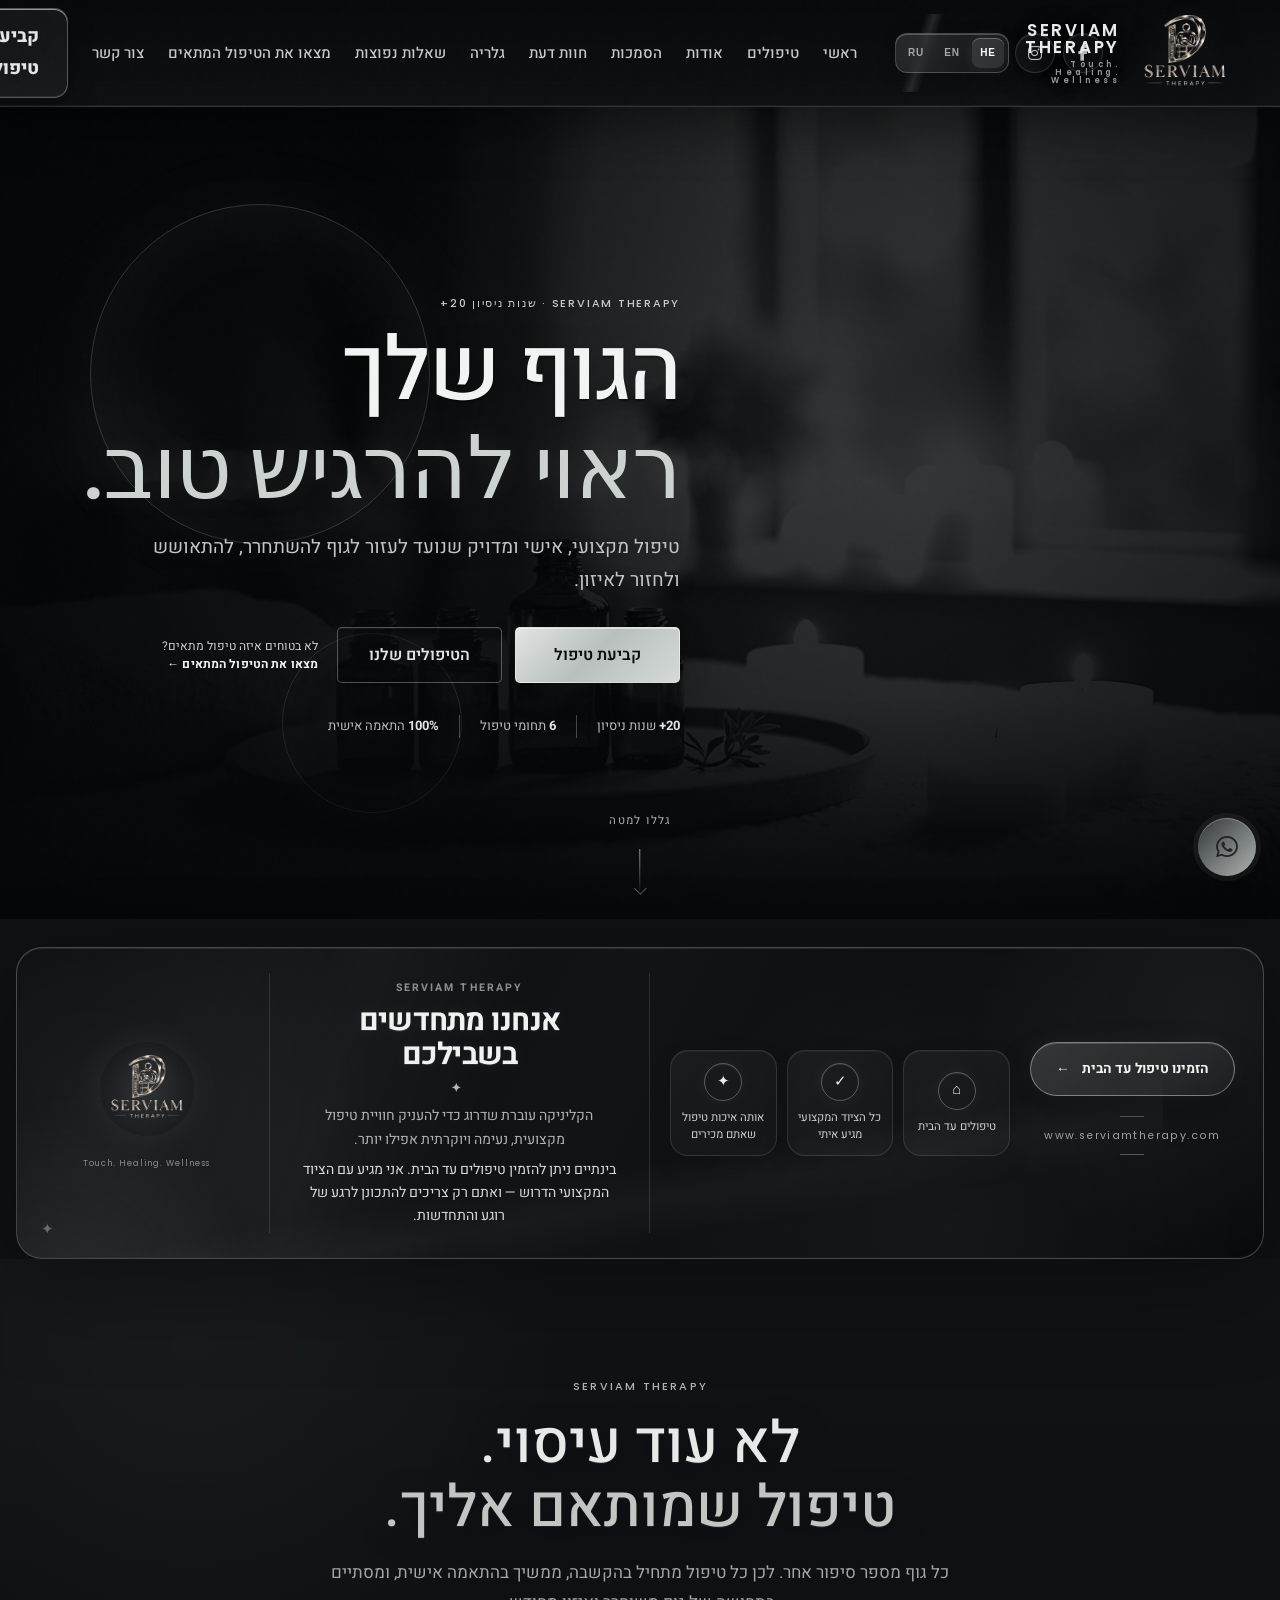
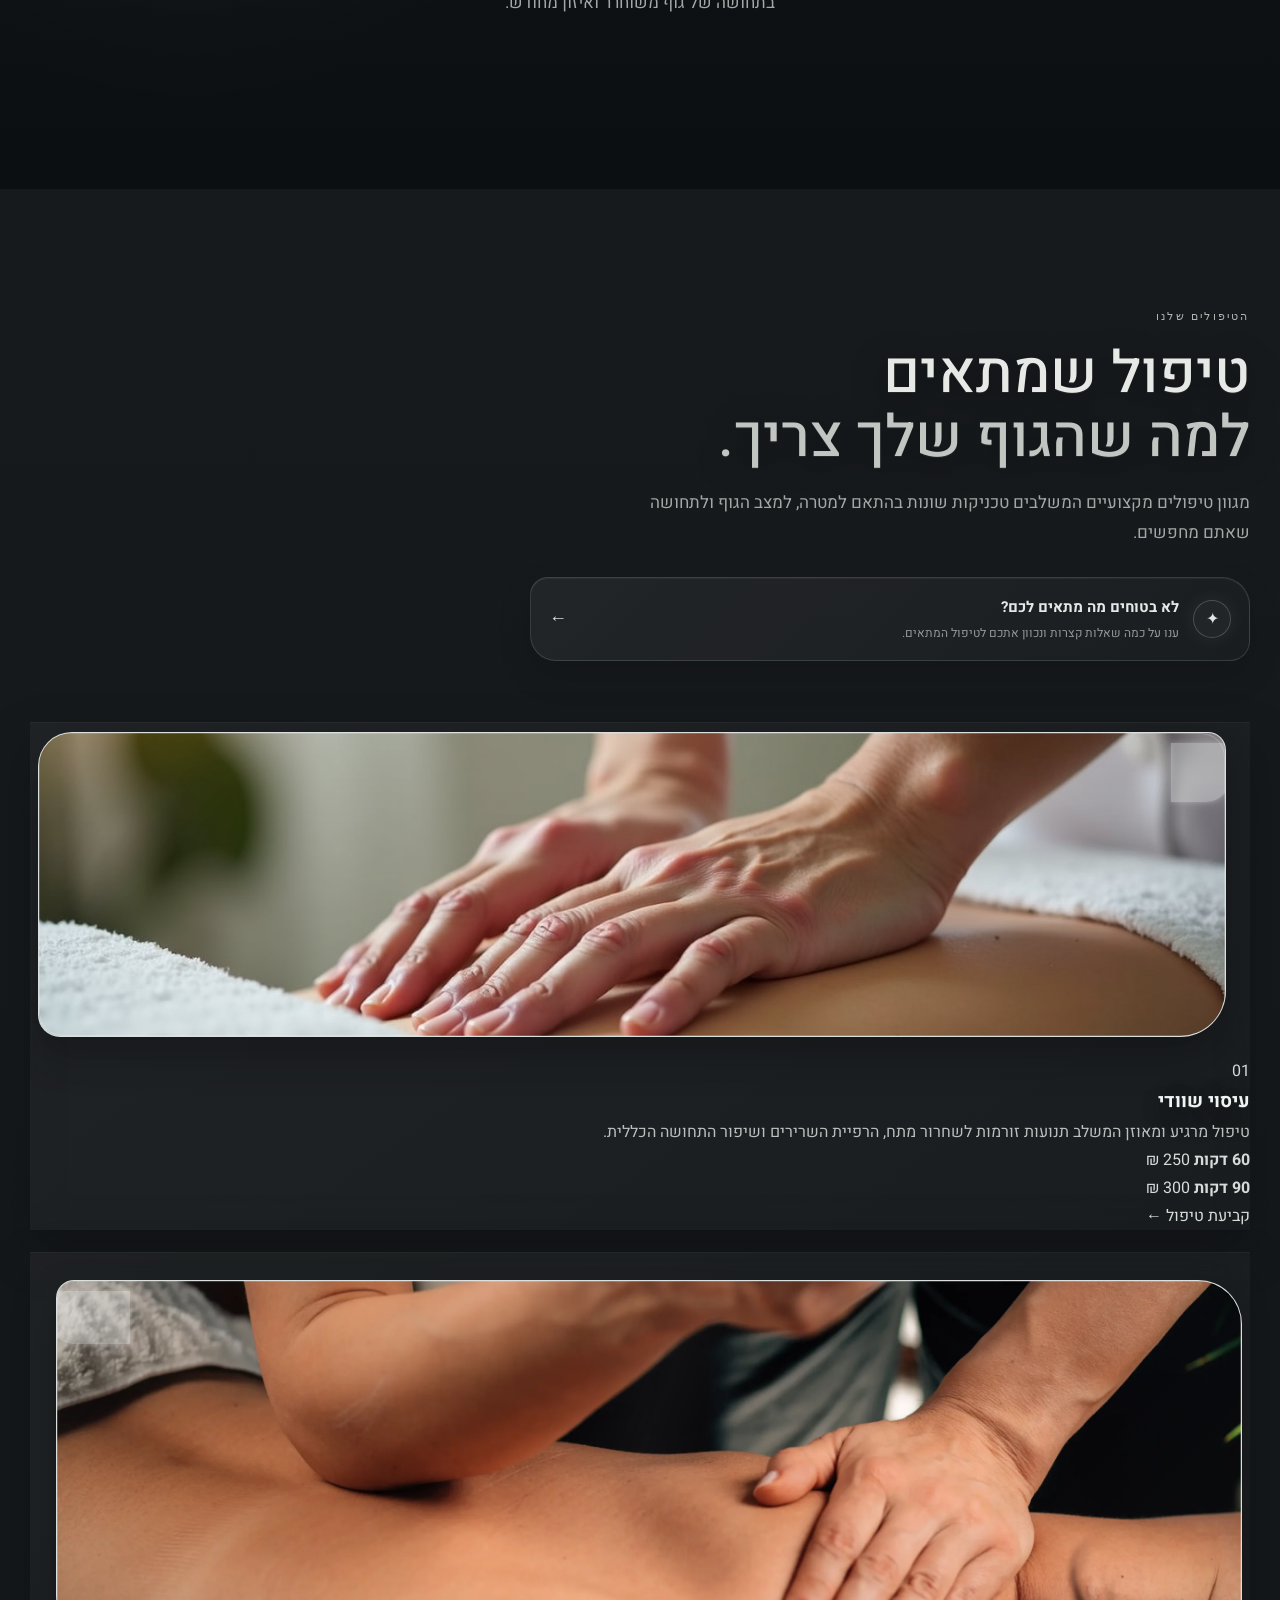
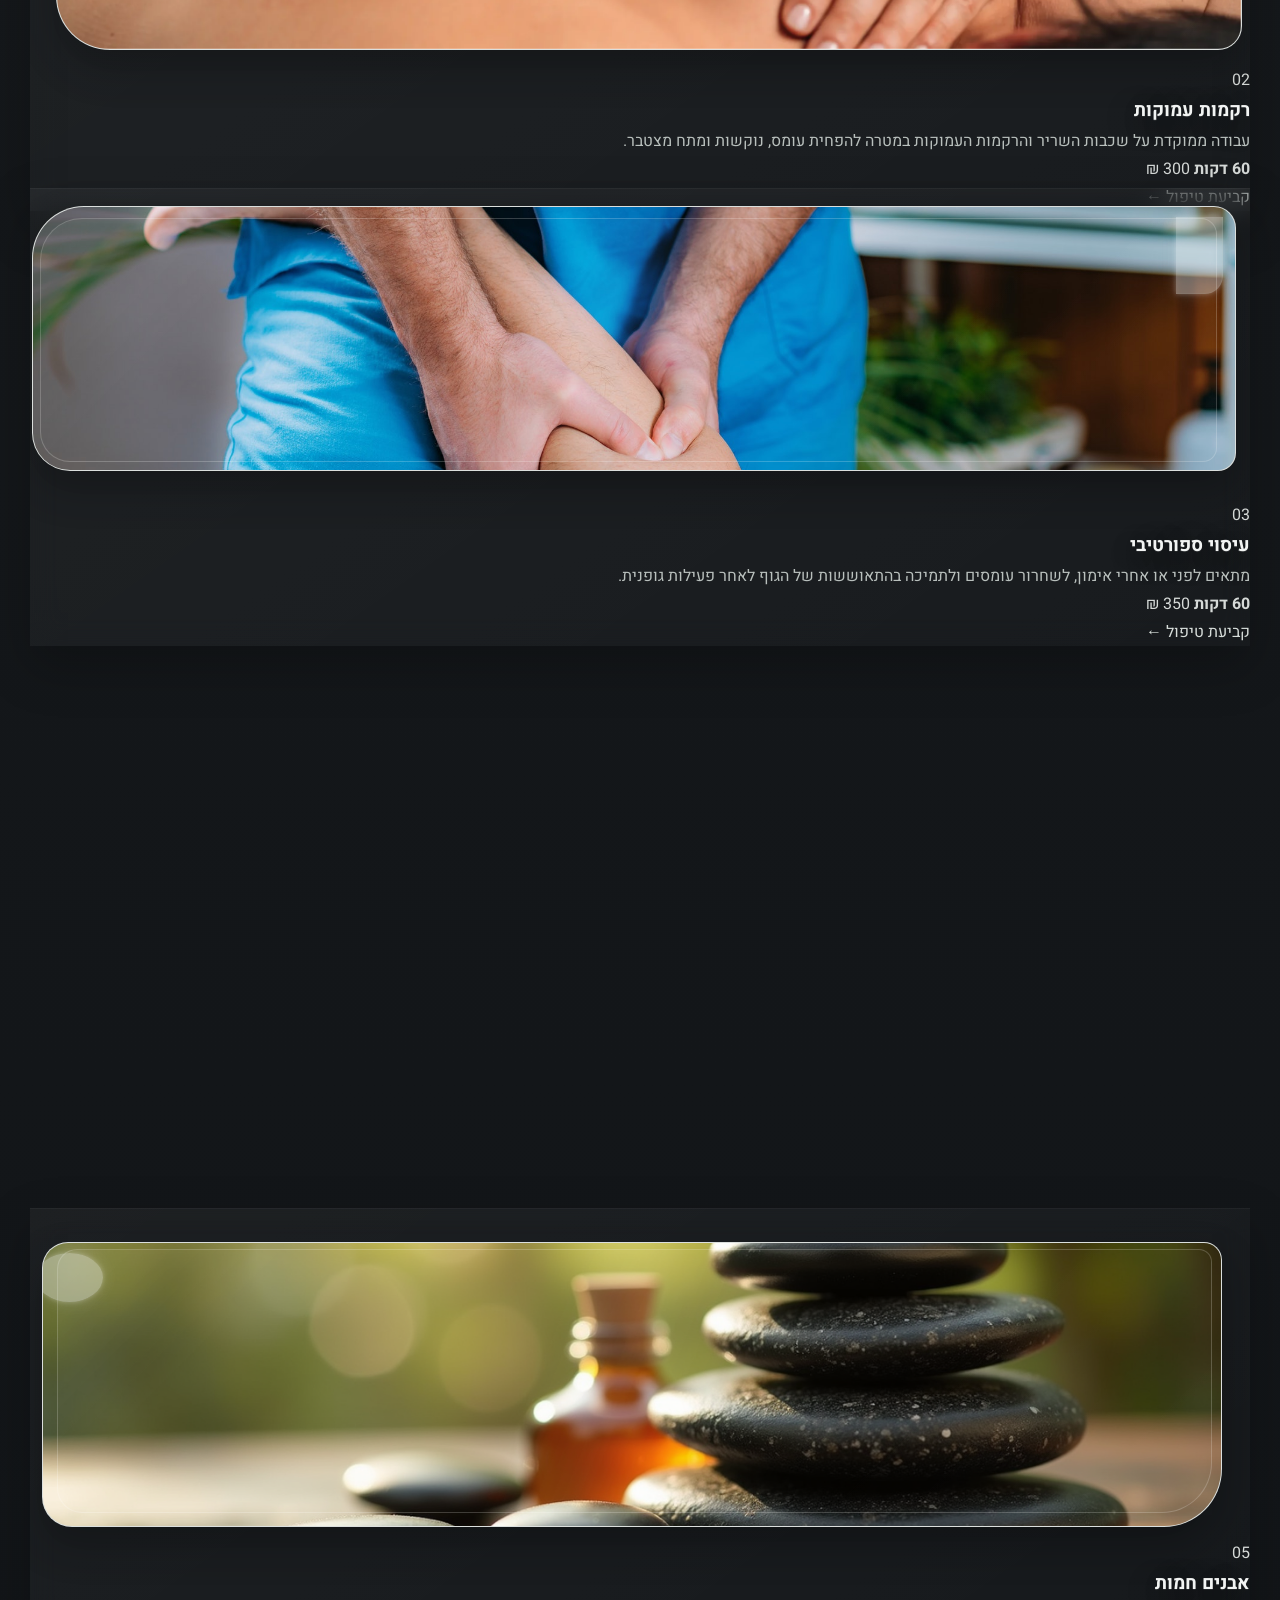
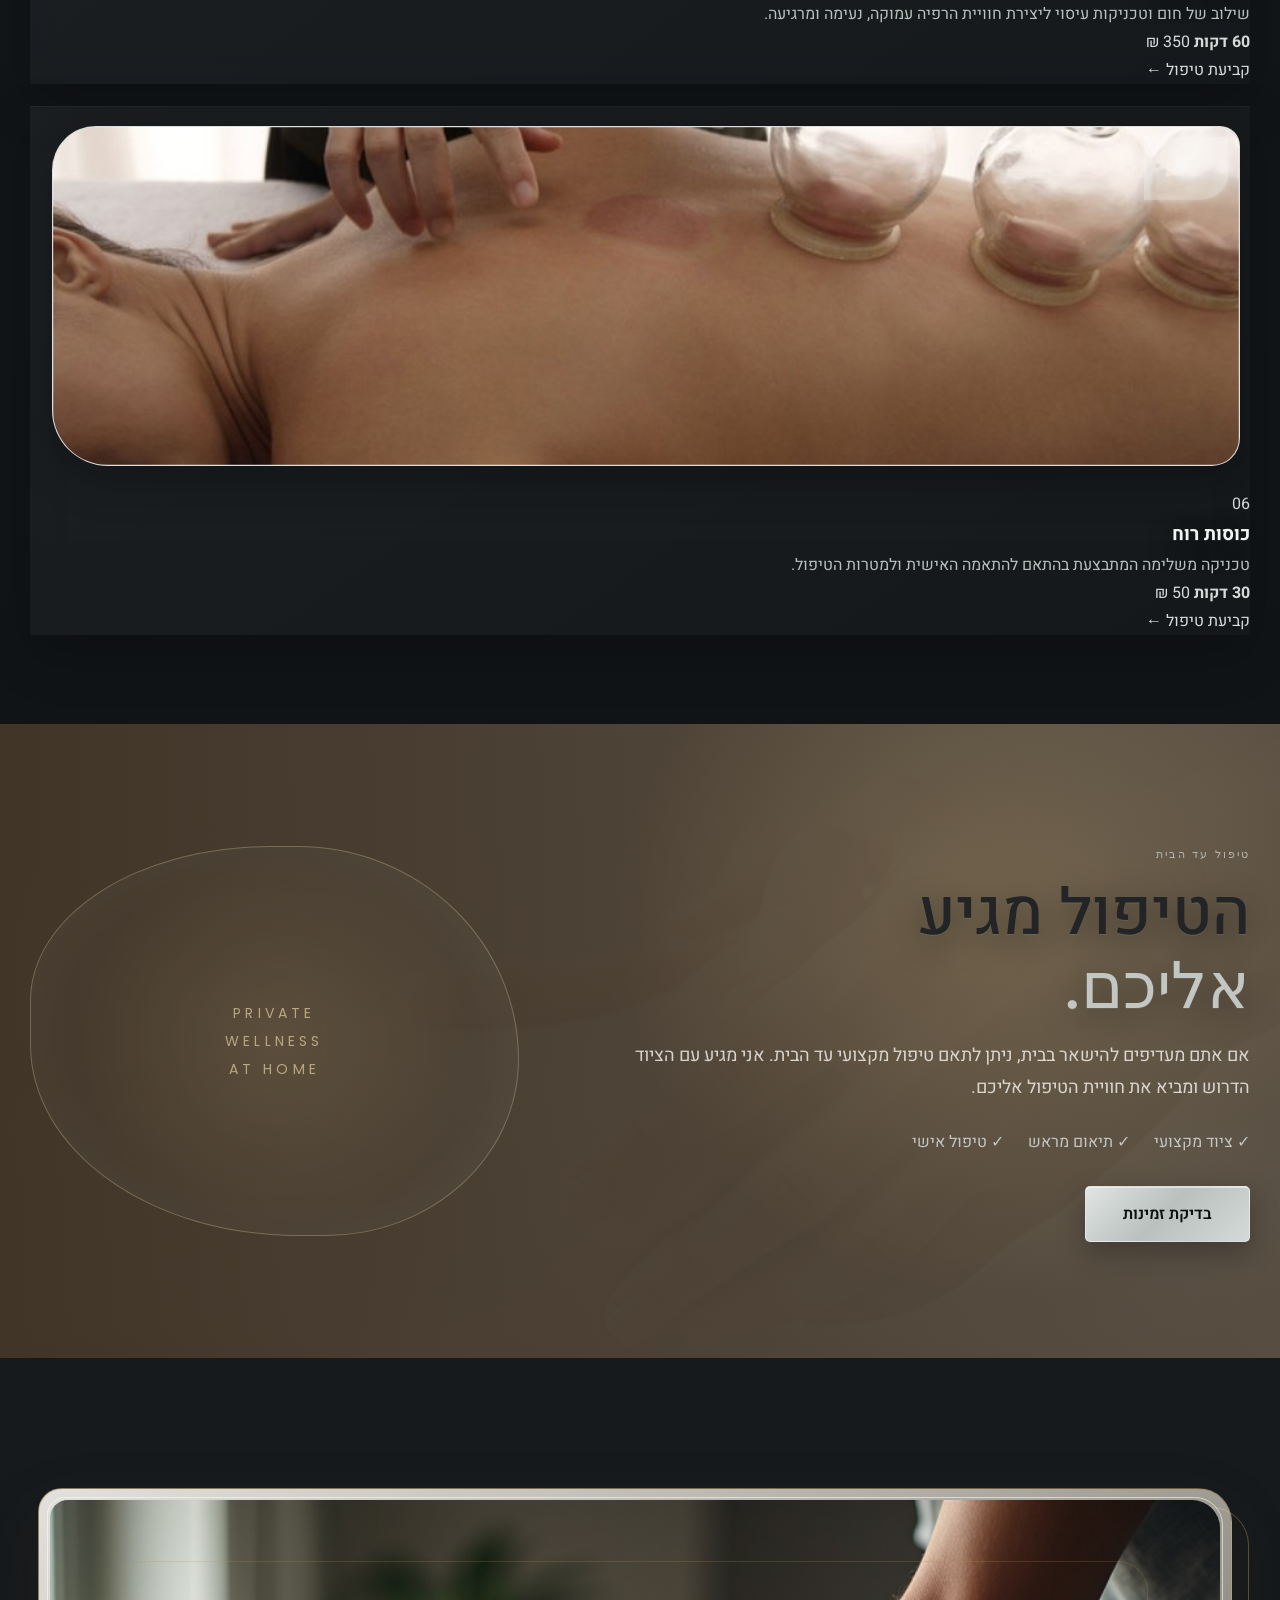
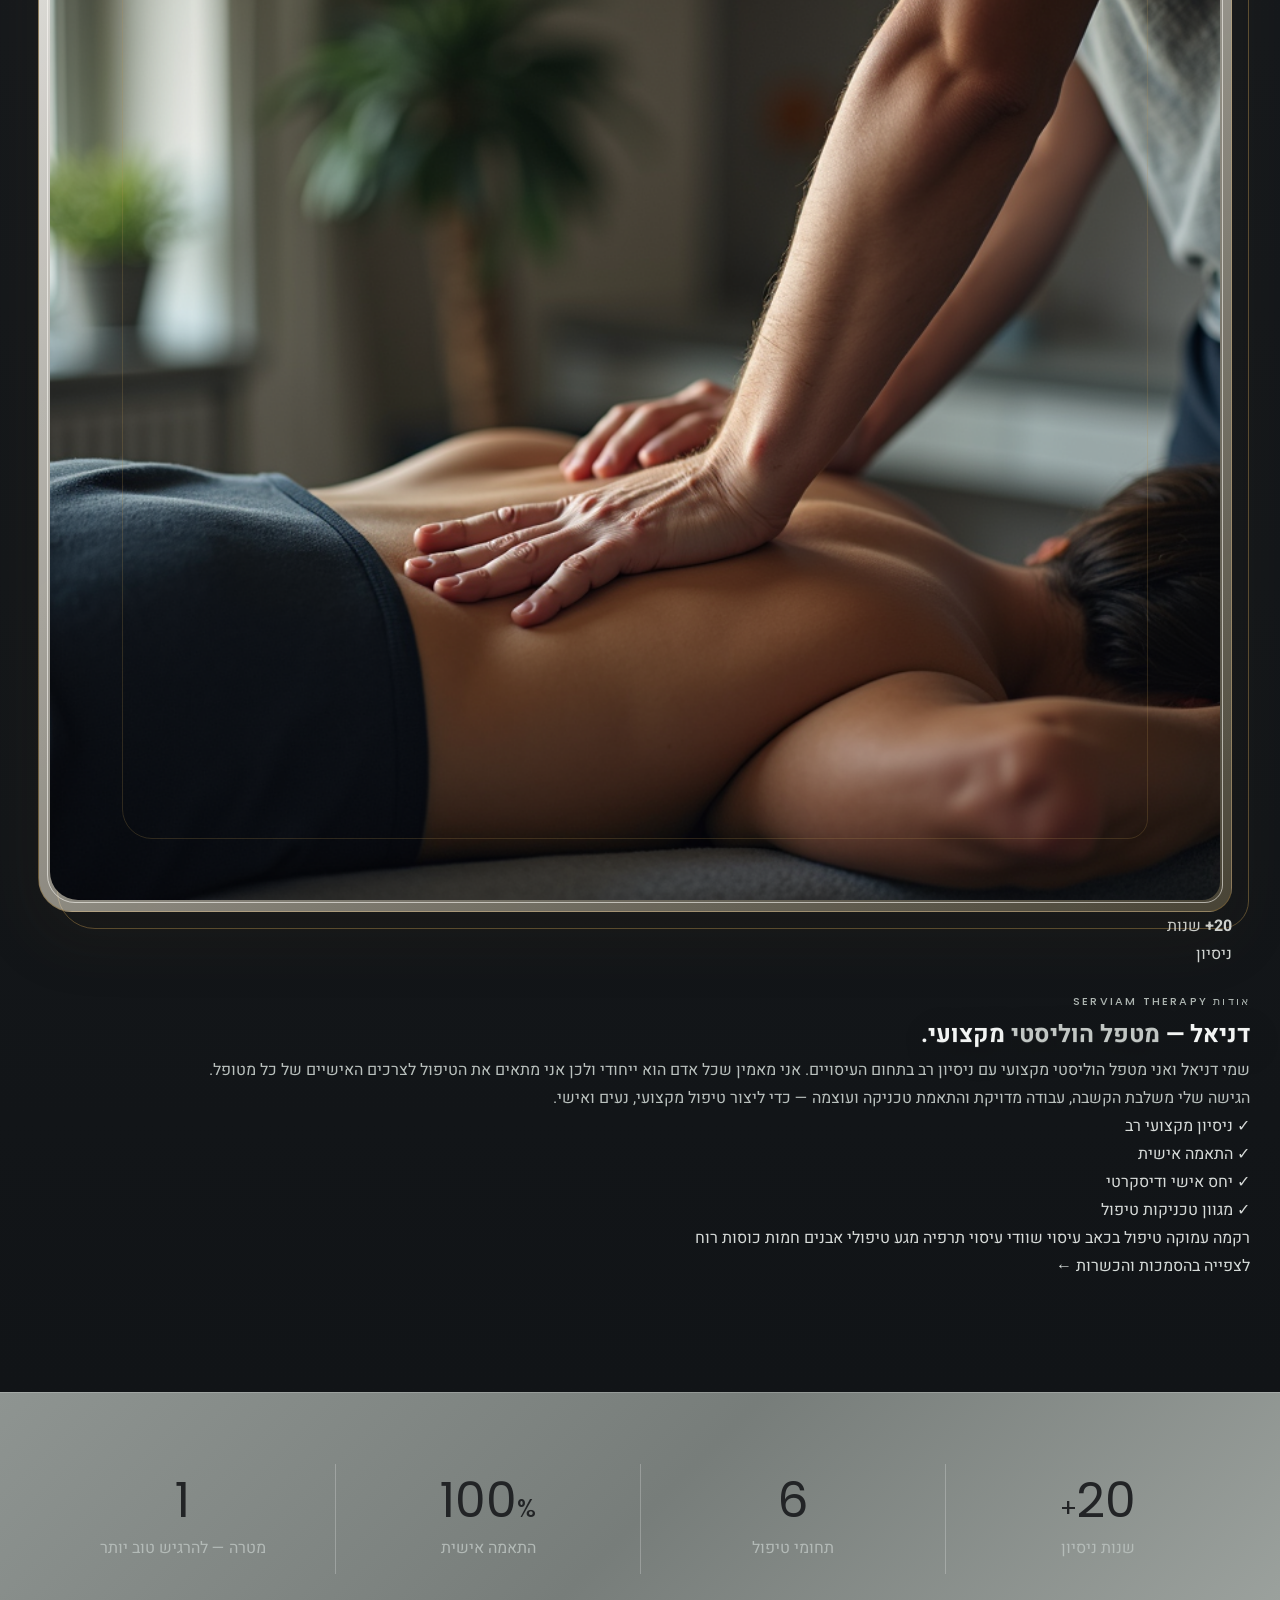
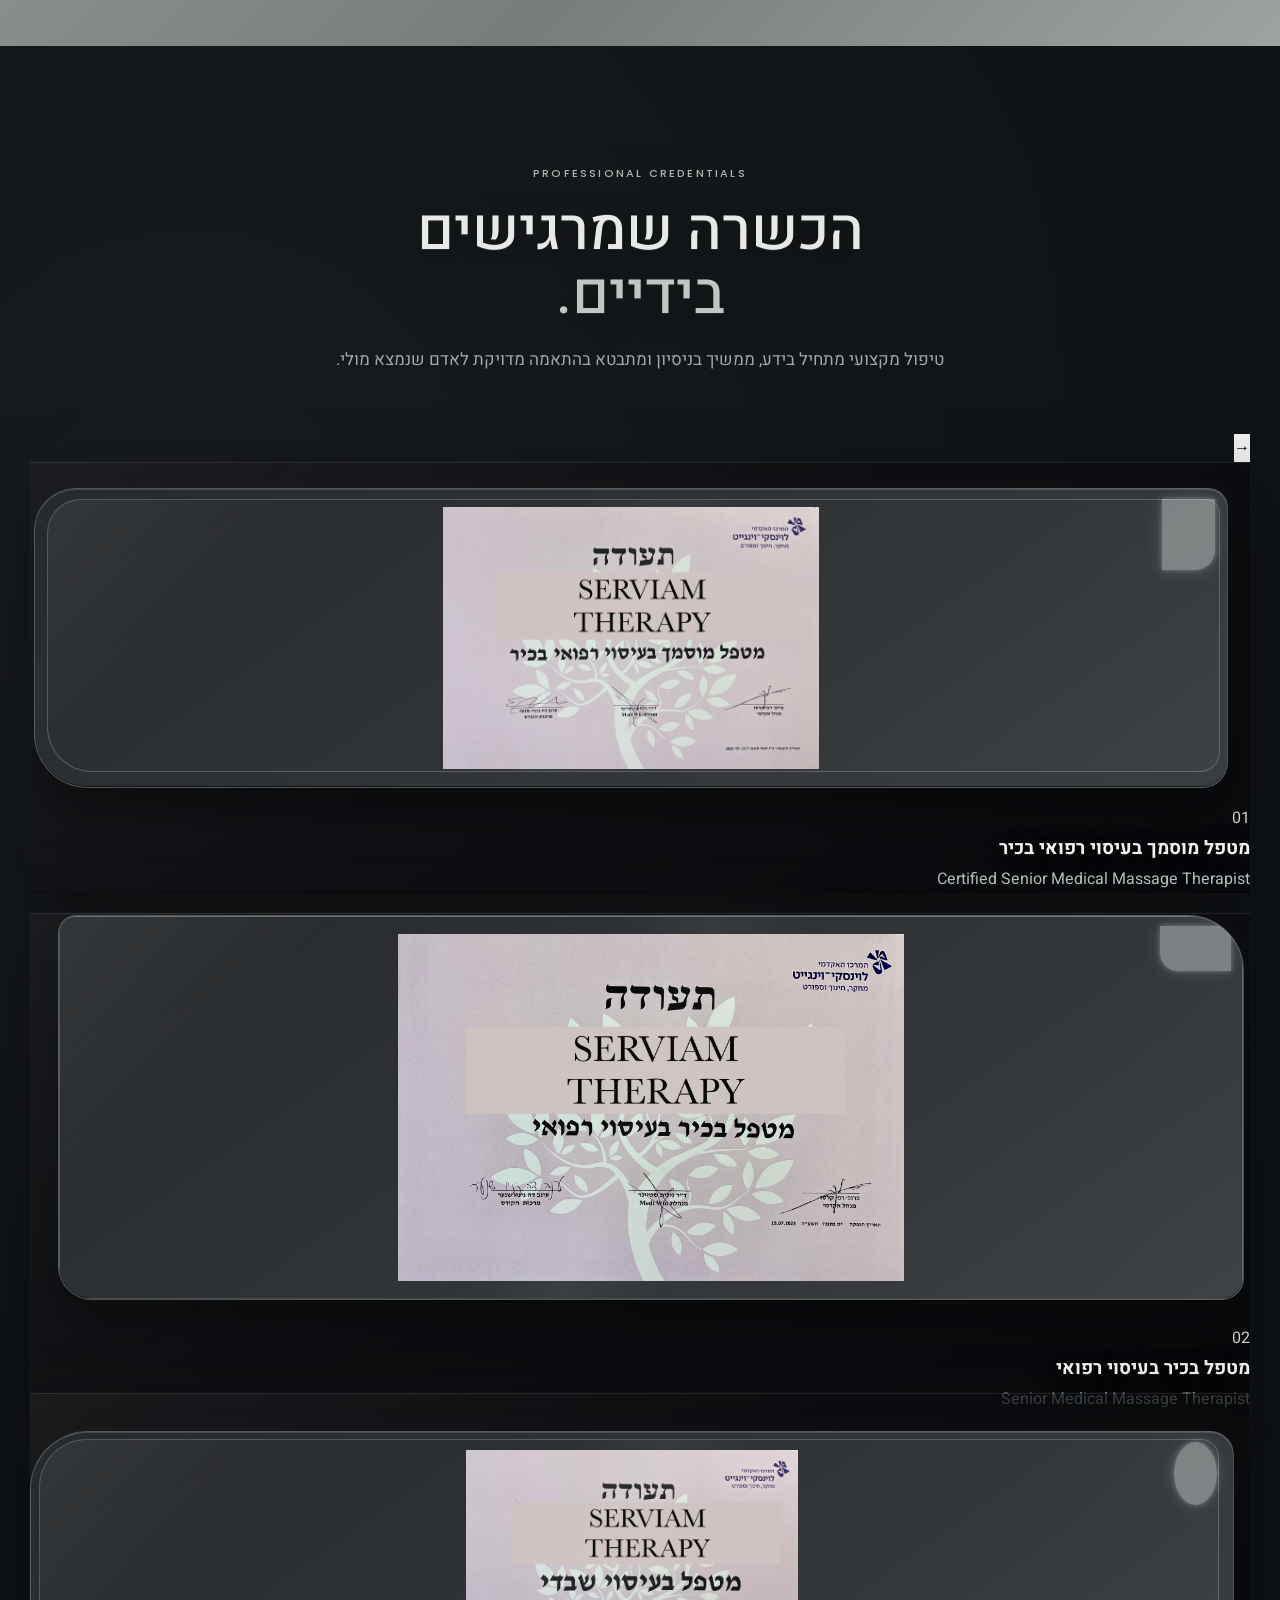
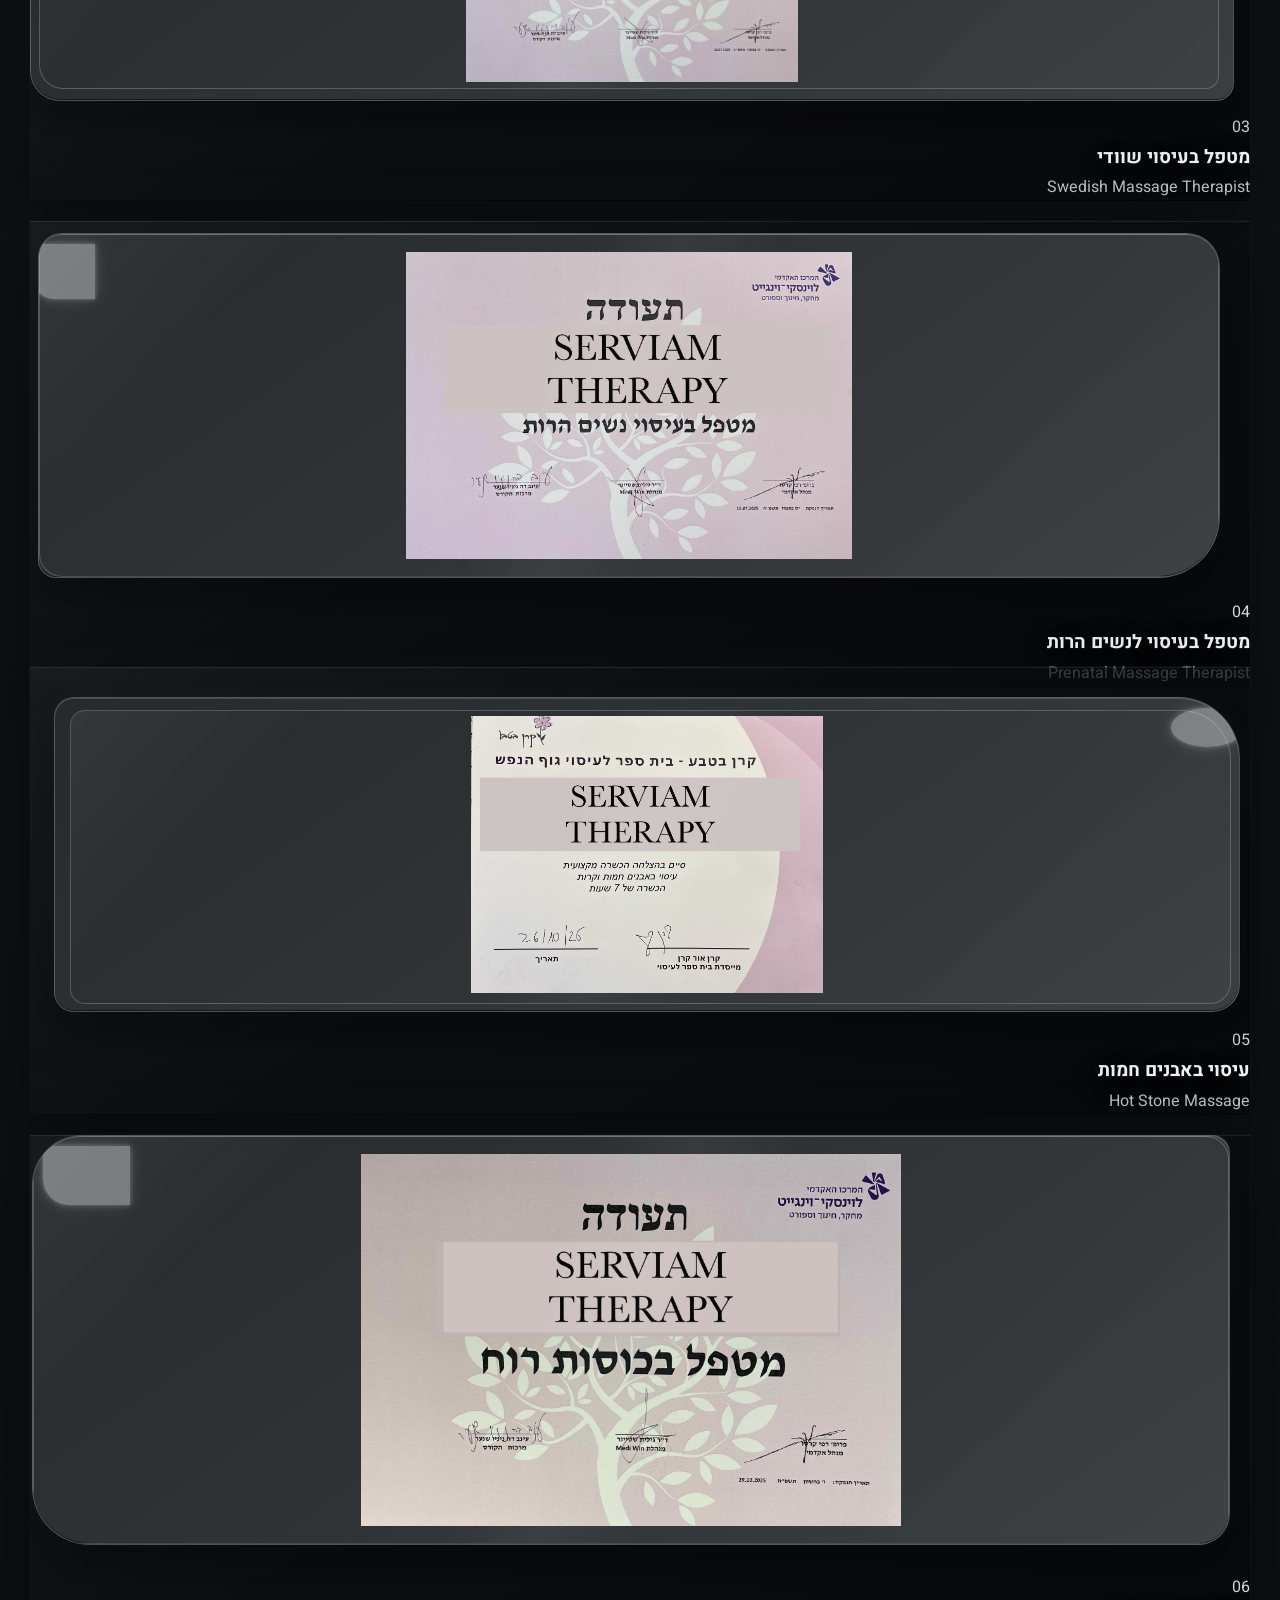
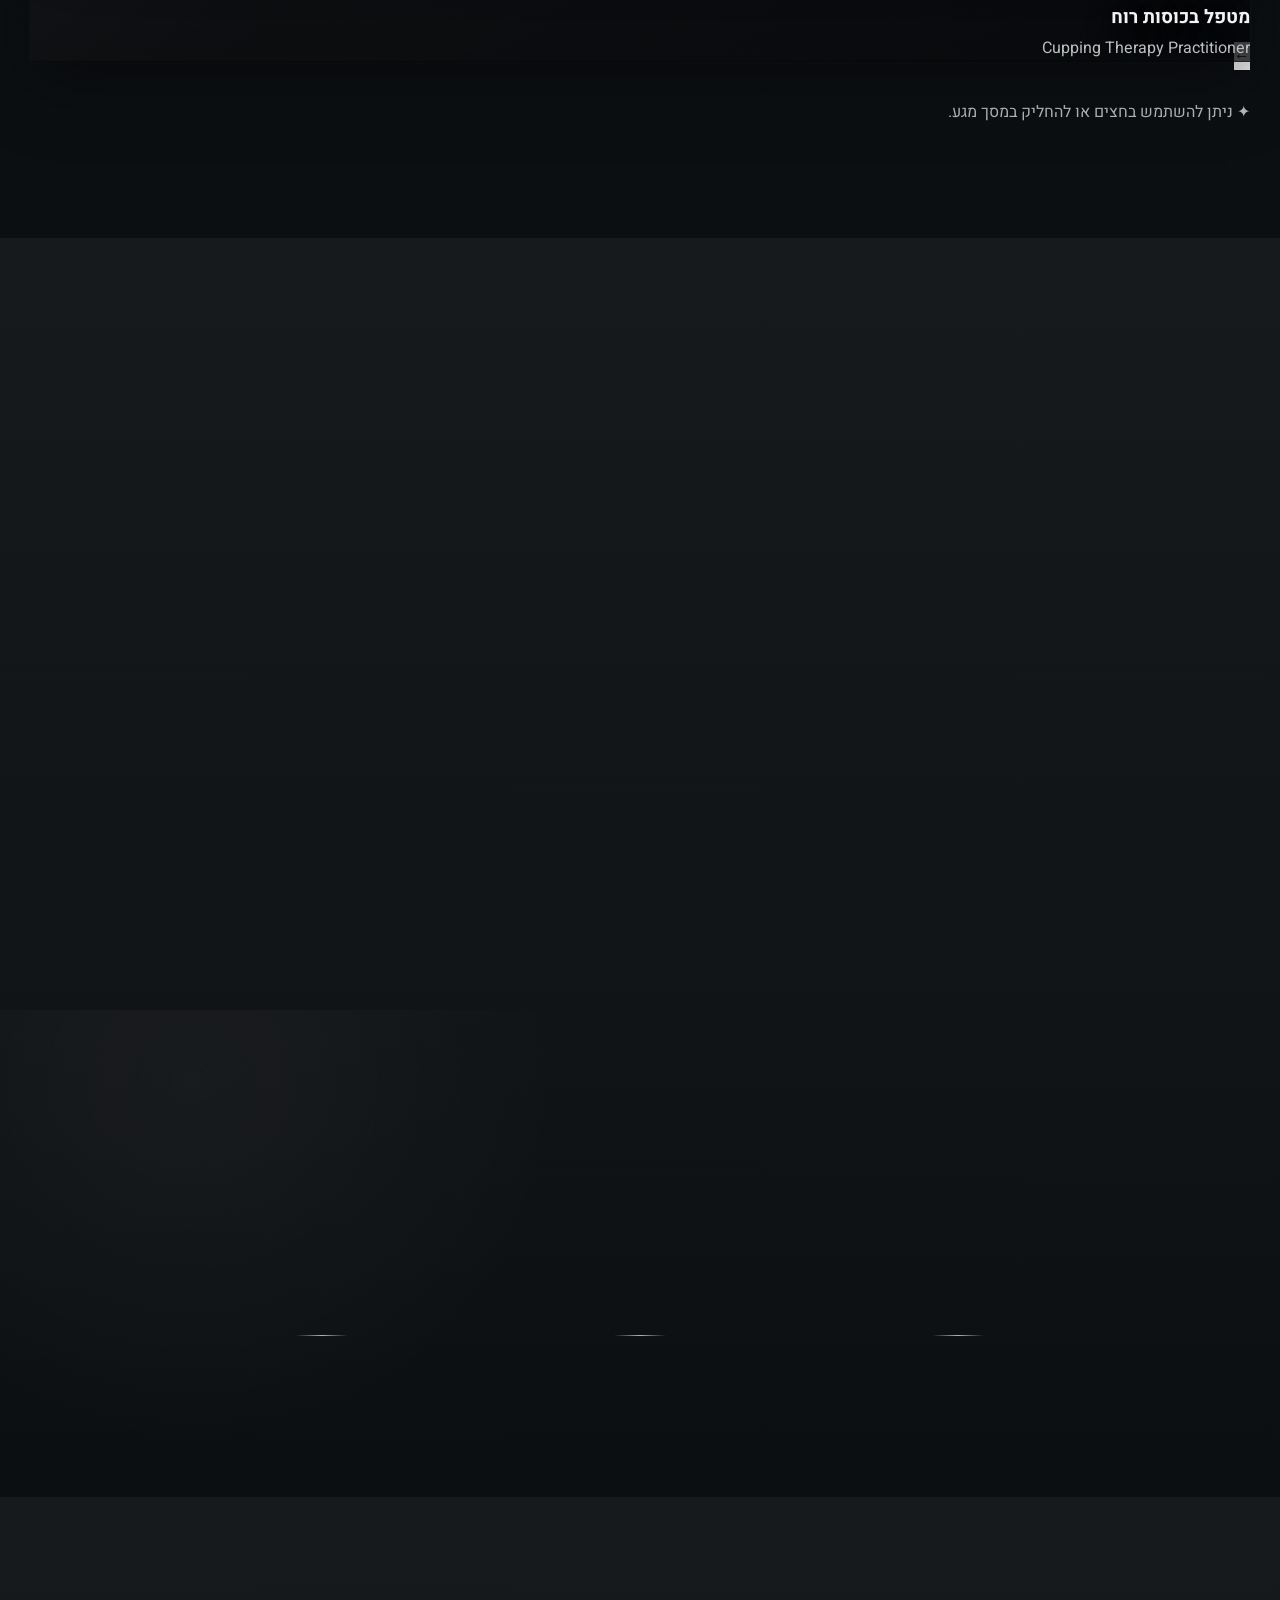
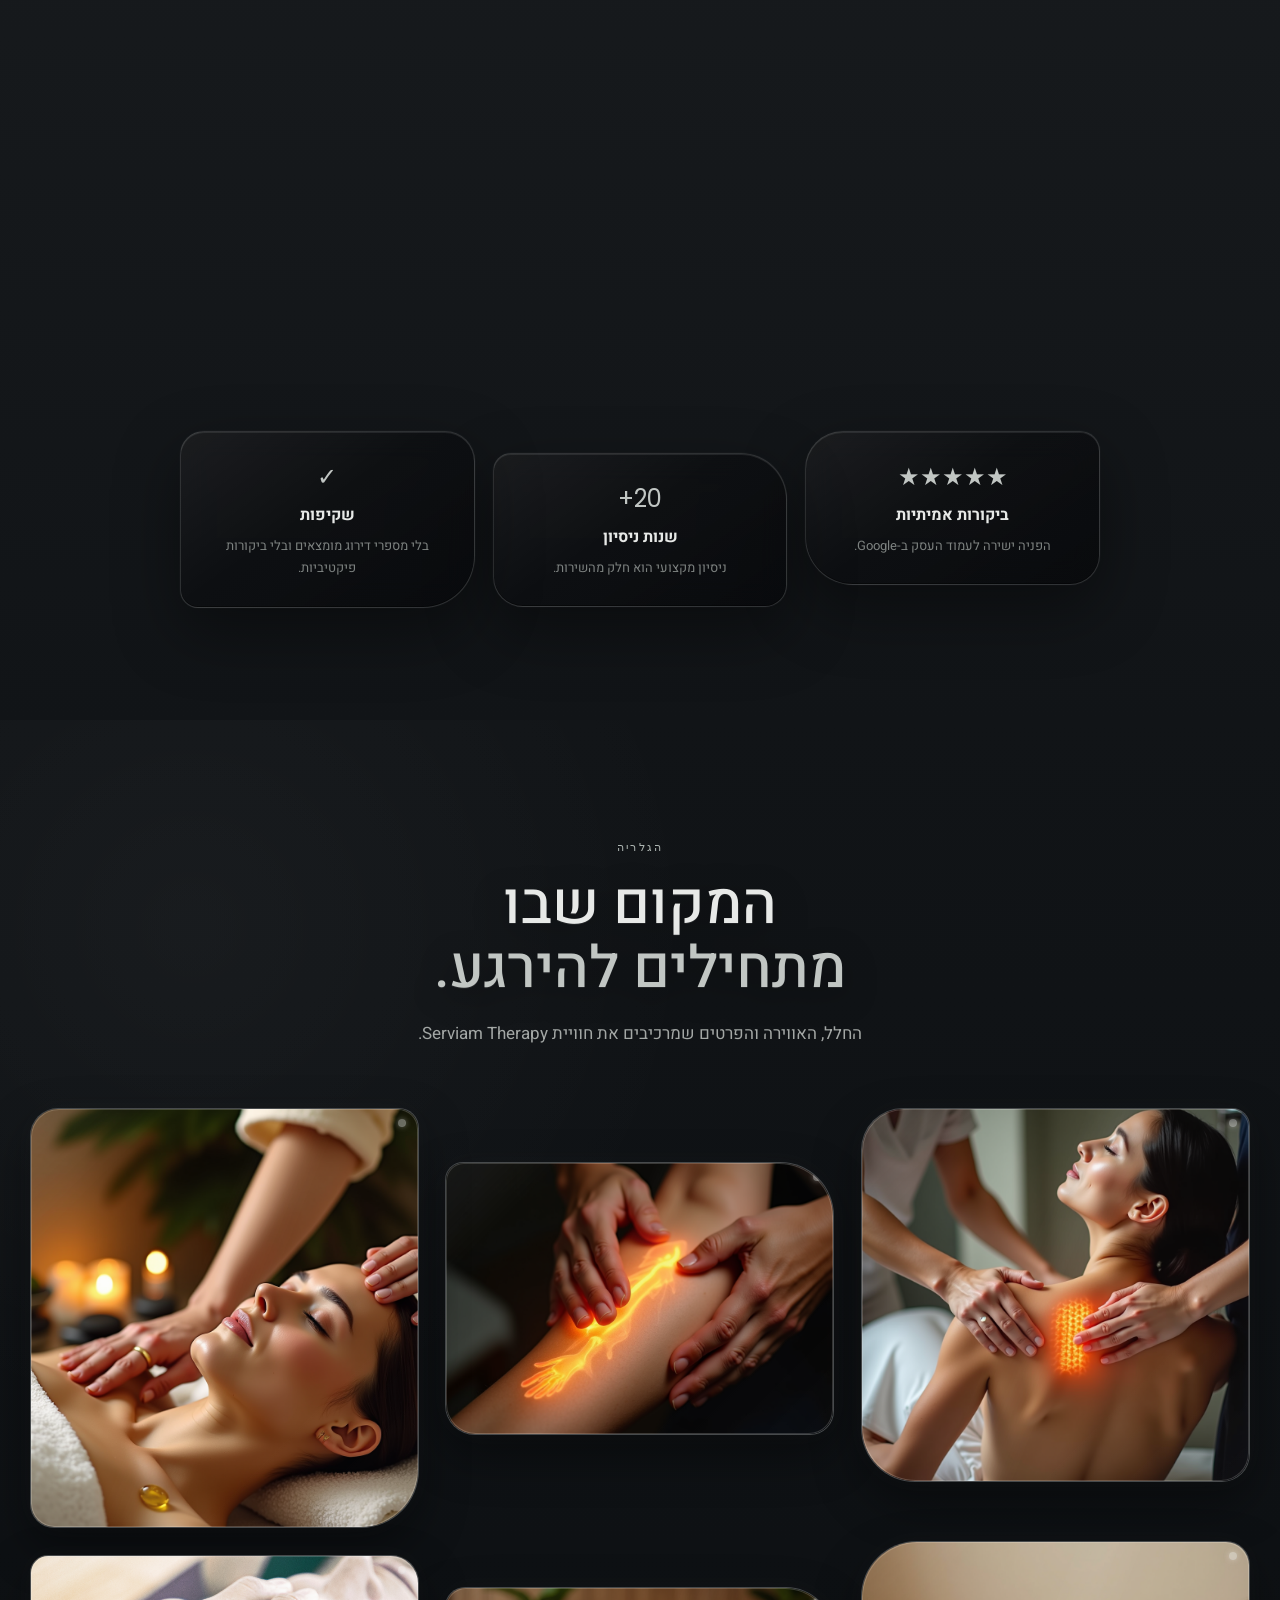
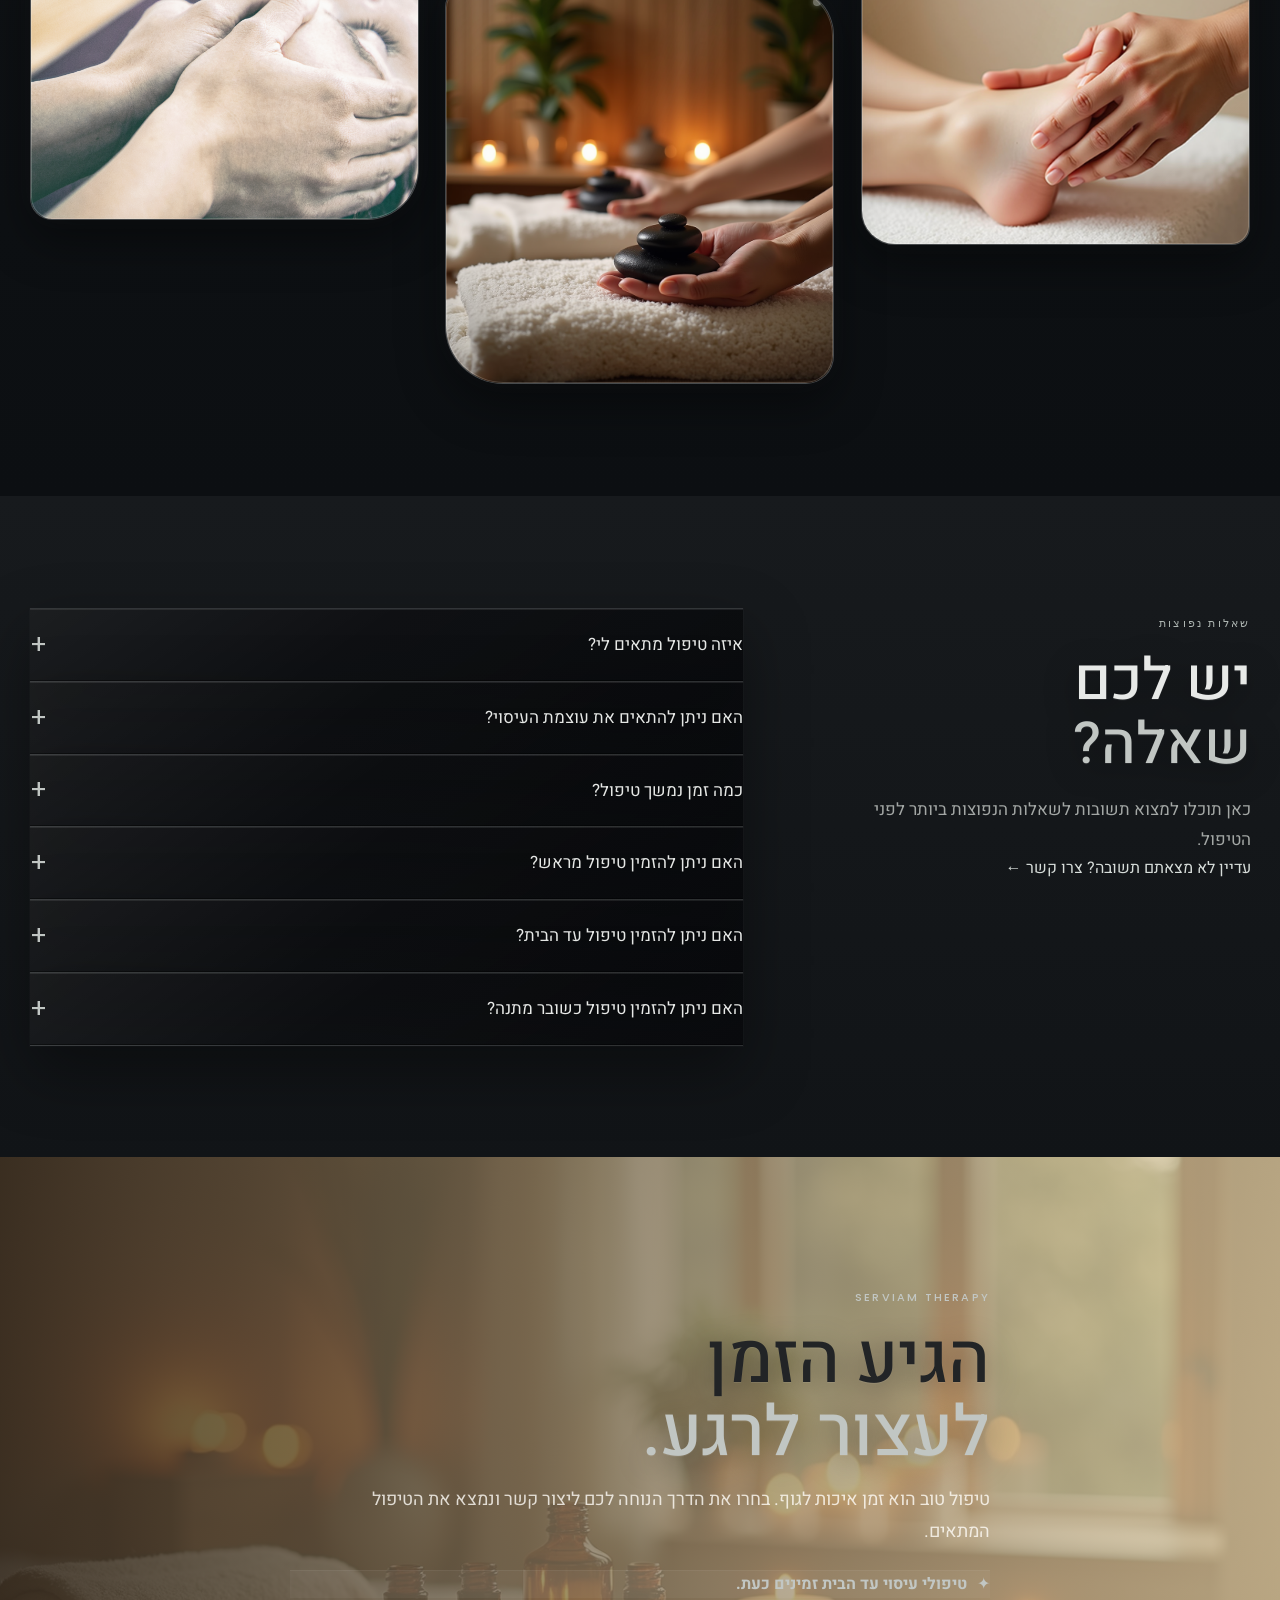
==== commit 6b725b09: "Add files via upload" ====
--- a/index.html
+++ b/index.html
@@ -89,6 +89,11 @@
 >
 
     <link rel="preload" as="image" href="images/hero/hero.jpg">
+
+    <link rel="alternate" hreflang="he" href="https://www.serviamtherapy.com/">
+    <link rel="alternate" hreflang="en" href="https://www.serviamtherapy.com/english.html">
+    <link rel="alternate" hreflang="ru" href="https://www.serviamtherapy.com/russian.html">
+    <link rel="alternate" hreflang="x-default" href="https://www.serviamtherapy.com/">
 
     <link rel="stylesheet" href="css/style.css">
 
@@ -535,6 +540,12 @@
 </a>
         </div>
 
+            <div class="language-switcher" aria-label="בחירת שפה">
+                <a href="index.html" class="language-link active">HE</a>
+                <a href="english.html" class="language-link">EN</a>
+                <a href="russian.html" class="language-link">RU</a>
+            </div>
+
         <button
             class="mobile-menu-toggle"
             id="mobile-menu-toggle"
@@ -590,6 +601,7 @@
             <a href="#contact" class="nav-link">
                 צור קשר
             </a>
+
 
             <a
                 href="#booking"
--- a/css/style.css
+++ b/css/style.css
@@ -1196,21 +1196,33 @@
    ----------------------------------------- */
 
 .loader-subtitle {
-    margin-top: 18px;
-
+       margin-top: 6px;
+
+    font-family: "Poppins", sans-serif;
+    font-size: 1rem;
     font-weight: 500;
-    letter-spacing: 0.16em;
-
-    color: rgba(245, 245, 245, 0.82);
-
-    text-shadow:
-        0 1px 0 rgba(255,255,255,0.35),
-        0 2px 4px rgba(0,0,0,0.8),
-        0 0 12px rgba(255,255,255,0.12);
-
-    transform: translateZ(15px);
-}
-
+    letter-spacing: 0.14em;
+
+    /* Gold metallic gradient */
+    background: linear-gradient(
+        120deg,
+        #8c6a2f 0%,
+        #c9a44c 20%,
+        #fff1a8 40%,
+        #d4af57 55%,
+        #fff4b8 70%,
+        #a77b32 100%
+    );
+
+    -webkit-background-clip: text;
+    -webkit-text-fill-color: transparent;
+    background-clip: text;
+
+    /* Gold glow */
+    filter:
+        drop-shadow(0 0 4px rgba(212, 175, 87, 0.45))
+        drop-shadow(0 0 10px rgba(255, 215, 120, 0.18));
+}
 
 /* -----------------------------------------
    3D FLOAT
@@ -1255,13 +1267,13 @@
 .loader-line {
 
     width:
-        90px;
+        190px;
 
     height:
         1px;
 
     margin:
-        15px
+        5px
         auto;
 
     background:
@@ -2187,8 +2199,8 @@
     color: #ffffff;
 
     font-family: "Heebo", sans-serif;
-    font-weight: 700;
-    font-size: 0.95rem;
+    font-weight: 800;
+    font-size: 1.15rem;
 
     text-decoration: none;
 
@@ -9562,3 +9574,87 @@
         display: none;
     }
 }
+
+
+/* =========================================================
+   MULTILINGUAL LANGUAGE SWITCHER — PREMIUM CRYSTAL STYLE
+   Added for Hebrew / English / Russian versions.
+========================================================= */
+.language-switcher {
+    display: inline-flex;
+    align-items: center;
+    gap: 4px;
+    padding: 4px;
+    margin-inline: 6px;
+    border: 1px solid rgba(255,255,255,.20);
+    border-radius: 12px;
+    background: linear-gradient(135deg, rgba(255,255,255,.12), rgba(25,27,29,.55));
+    box-shadow: inset 0 1px 0 rgba(255,255,255,.22), 0 5px 18px rgba(0,0,0,.18);
+    backdrop-filter: blur(12px);
+    -webkit-backdrop-filter: blur(12px);
+}
+
+.language-link {
+    position: relative;
+    display: inline-flex;
+    align-items: center;
+    justify-content: center;
+    min-width: 32px;
+    height: 30px;
+    padding: 0 7px;
+    border-radius: 8px;
+    color: var(--text-soft);
+    font-family: "Poppins", sans-serif;
+    font-size: 10px;
+    font-weight: 700;
+    letter-spacing: .08em;
+    text-decoration: none;
+    transition: .25s ease;
+    overflow: hidden;
+}
+
+.language-link::before {
+    content: "";
+    position: absolute;
+    inset: 0;
+    background: linear-gradient(110deg, transparent 20%, rgba(255,255,255,.38) 48%, transparent 70%);
+    transform: translateX(-130%);
+    transition: transform .55s ease;
+}
+
+.language-link:hover,
+.language-link.active {
+    color: #fff;
+    background: rgba(255,255,255,.12);
+    box-shadow: inset 0 1px 0 rgba(255,255,255,.25), 0 0 12px rgba(255,255,255,.08);
+}
+
+.language-link:hover::before { transform: translateX(130%); }
+
+html[dir="ltr"] .nav-menu {
+    margin-right: 0;
+    margin-left: 32px;
+}
+
+html[dir="ltr"] .header-socials {
+    margin-right: 0;
+    margin-left: 28px;
+}
+
+html[dir="ltr"] .nav-link::after {
+    right: auto;
+    left: 0;
+}
+
+html[dir="ltr"] .brand {
+    margin-left: 0;
+    margin-right: auto;
+}
+
+@media (max-width: 900px) {
+    .language-switcher {
+        width: fit-content;
+        margin: 10px auto 6px;
+        order: 2;
+    }
+}
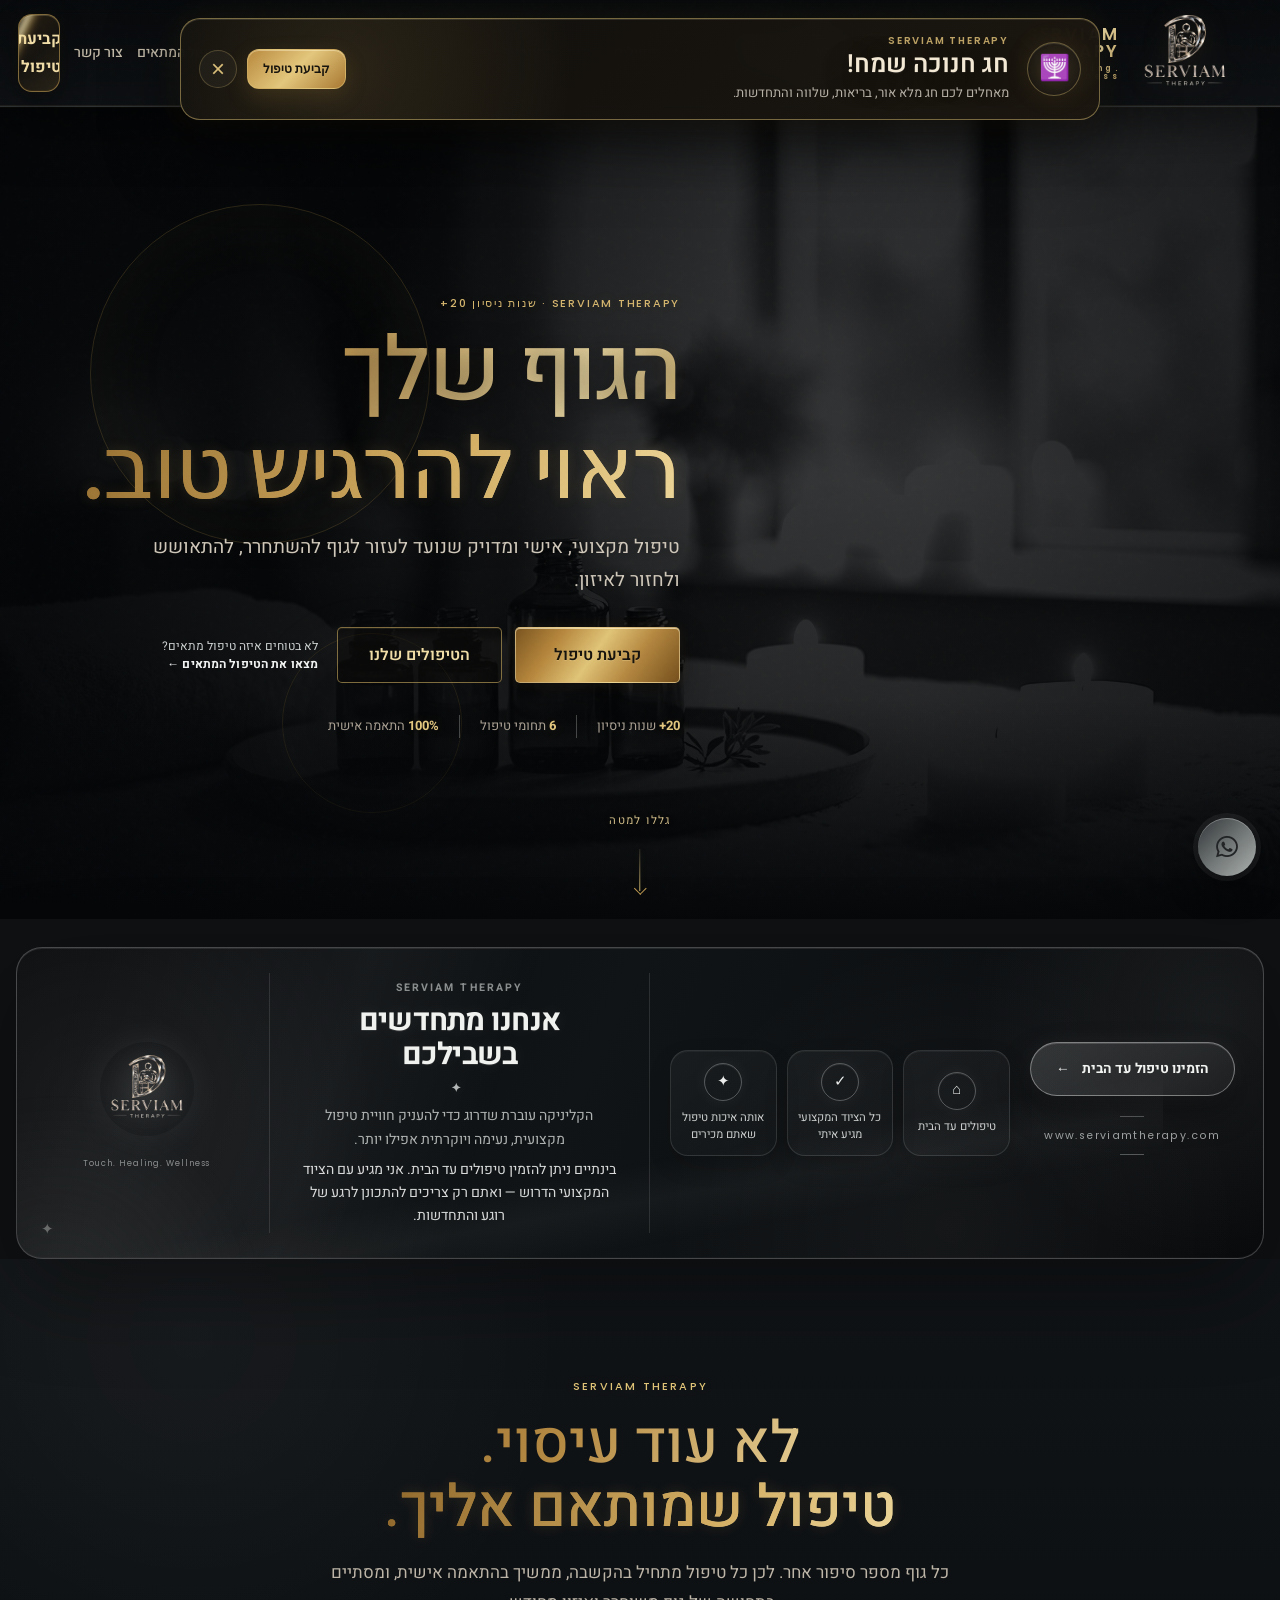
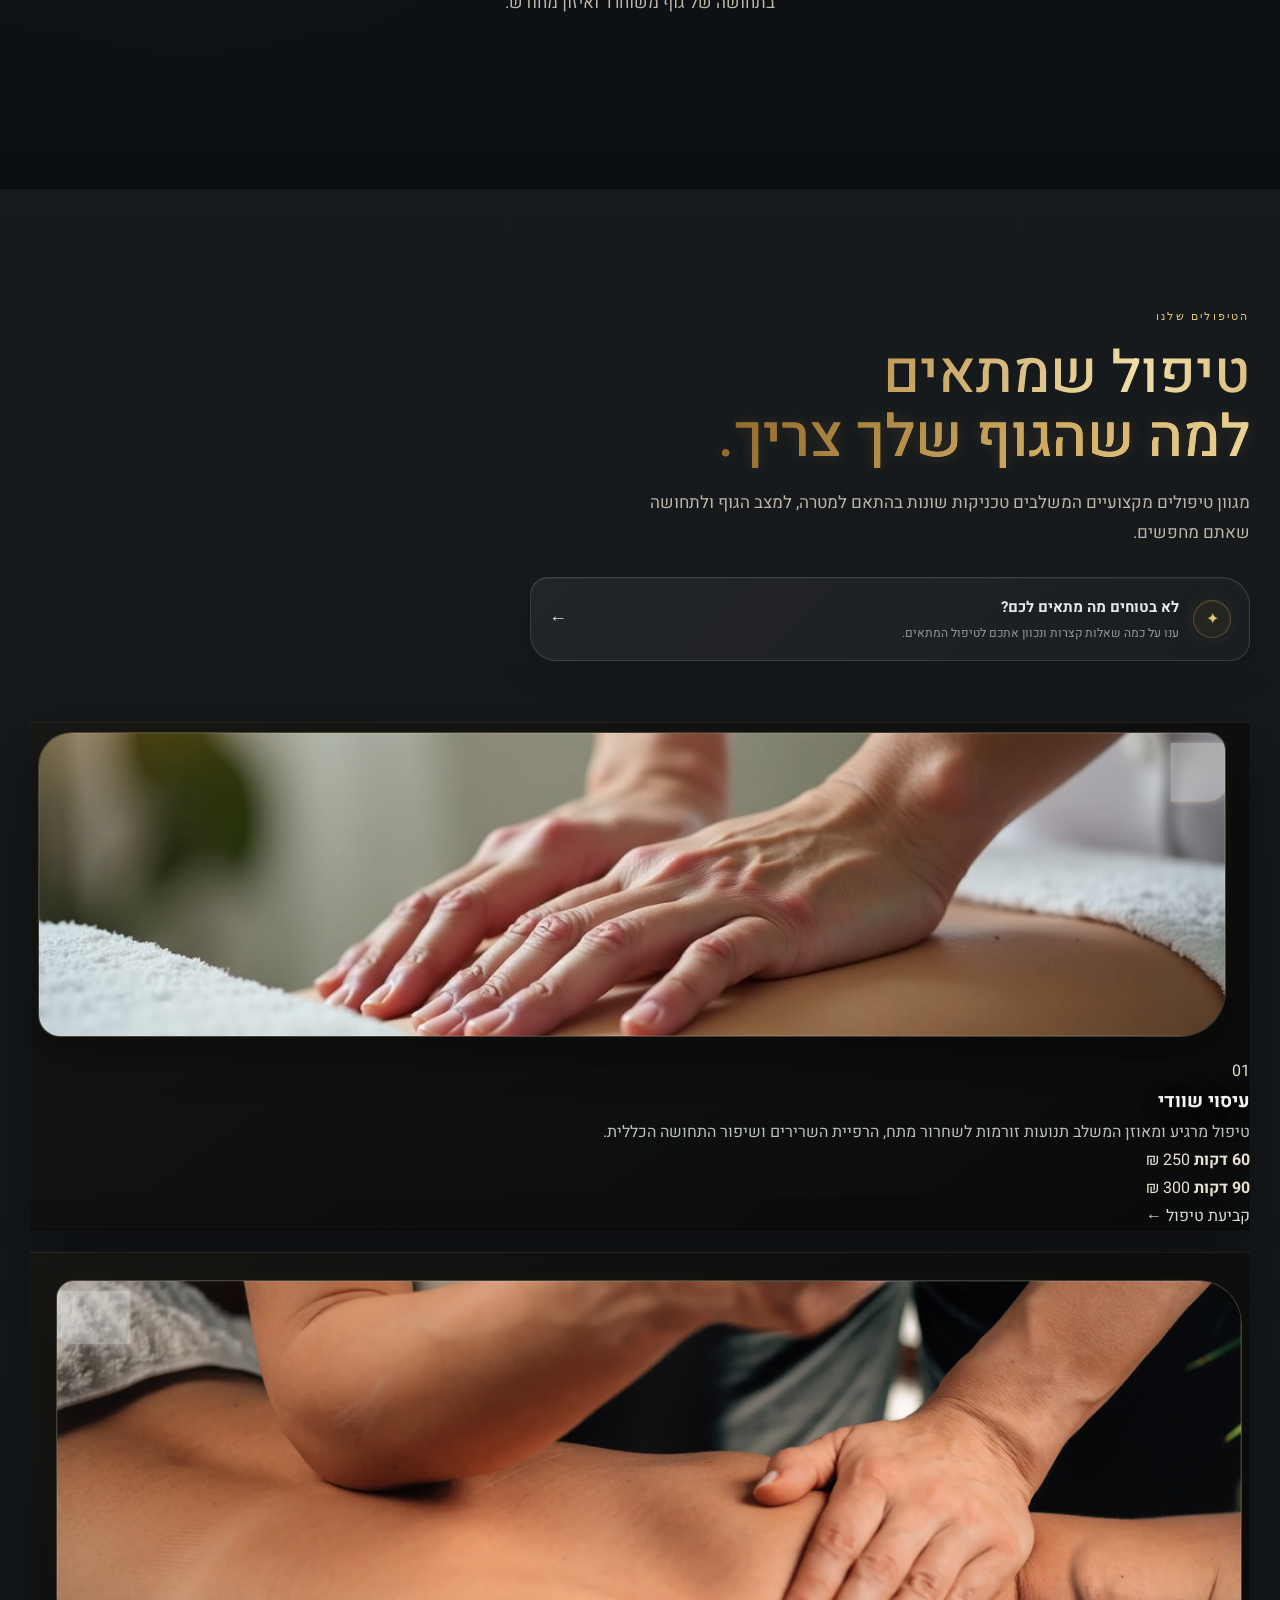
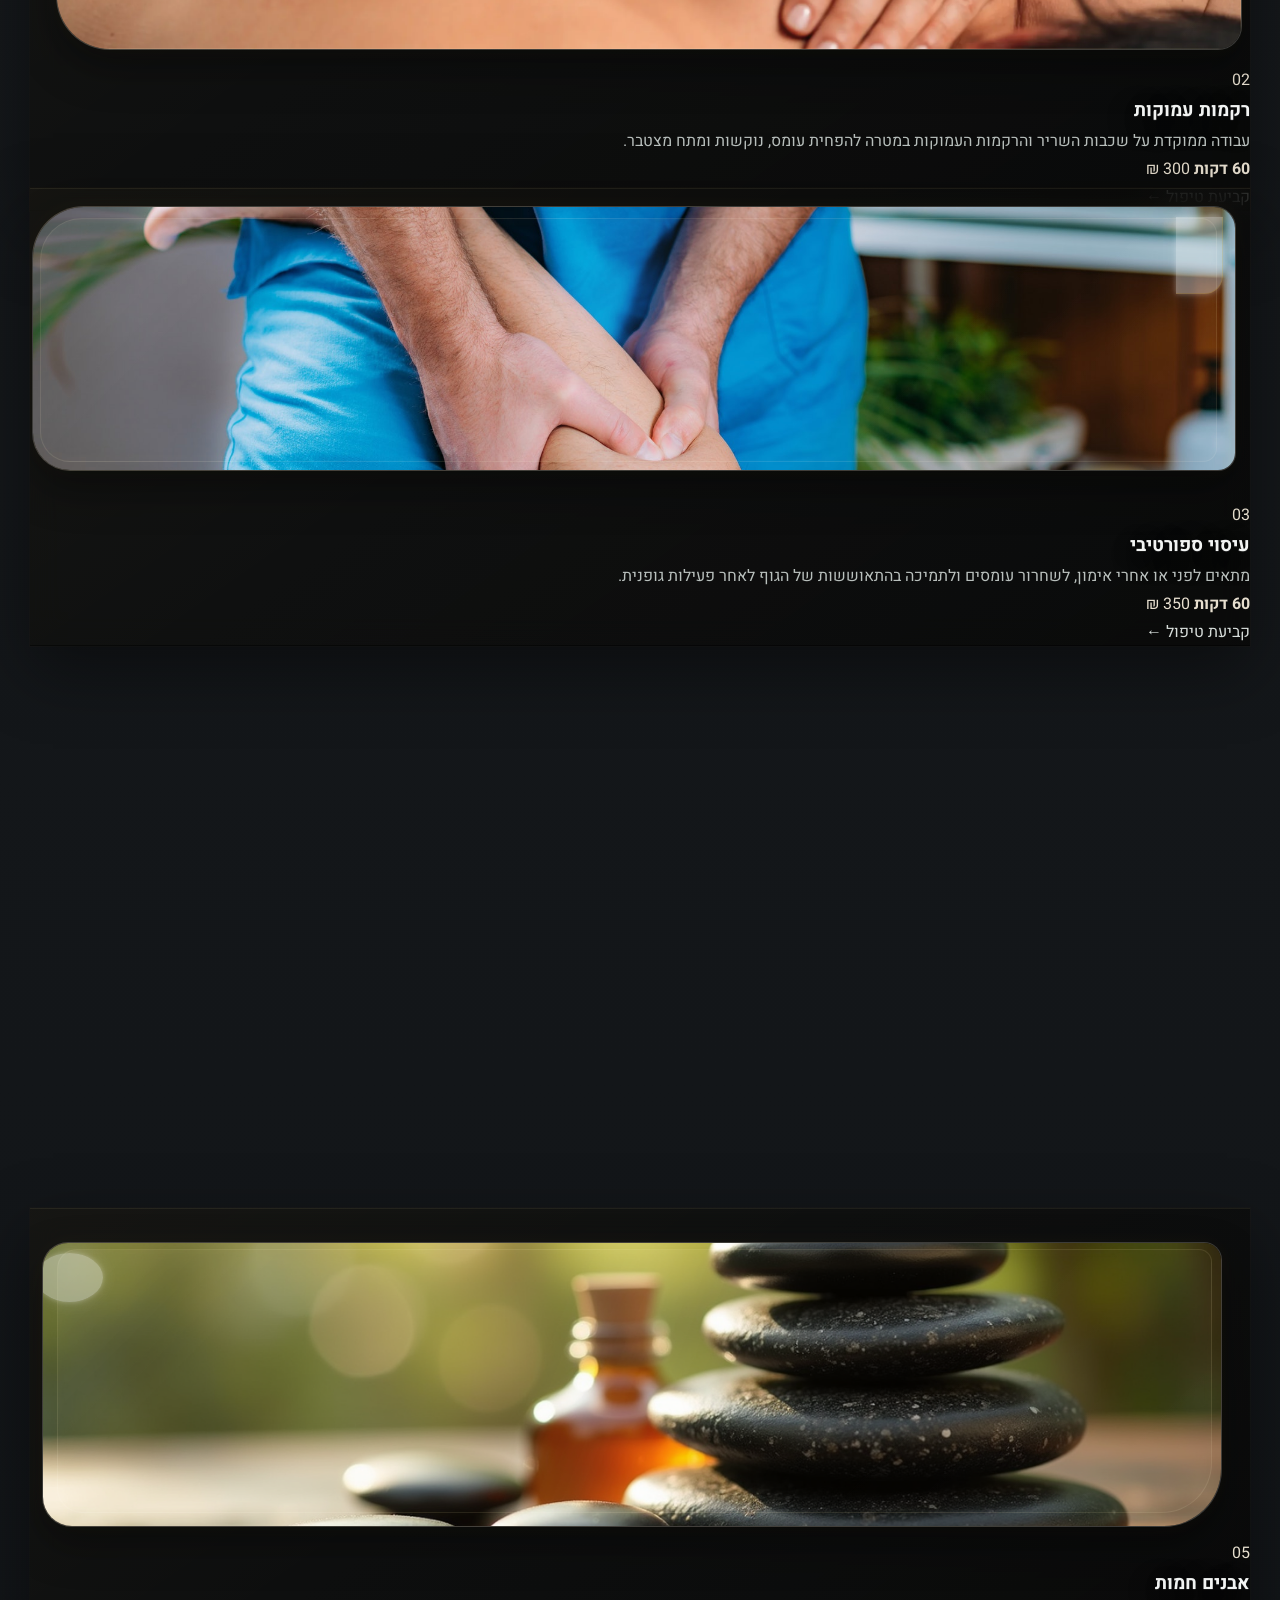
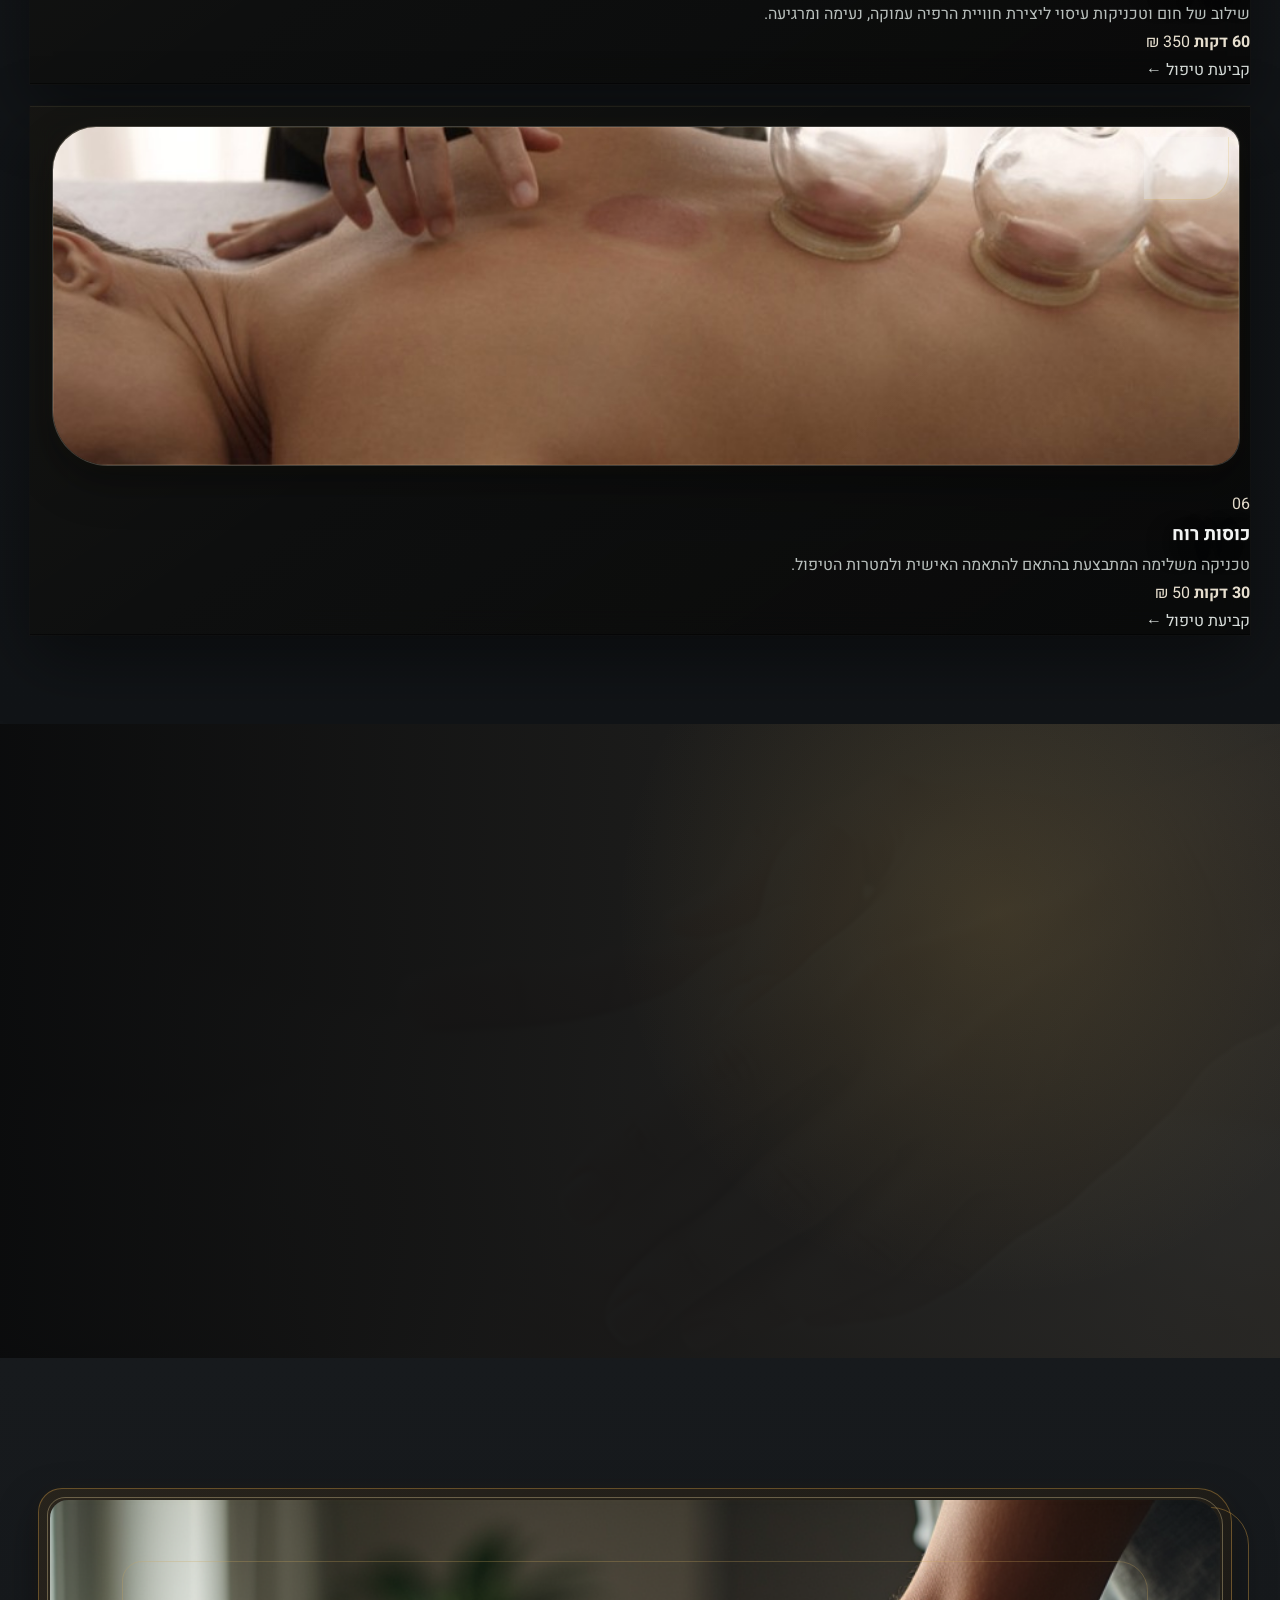
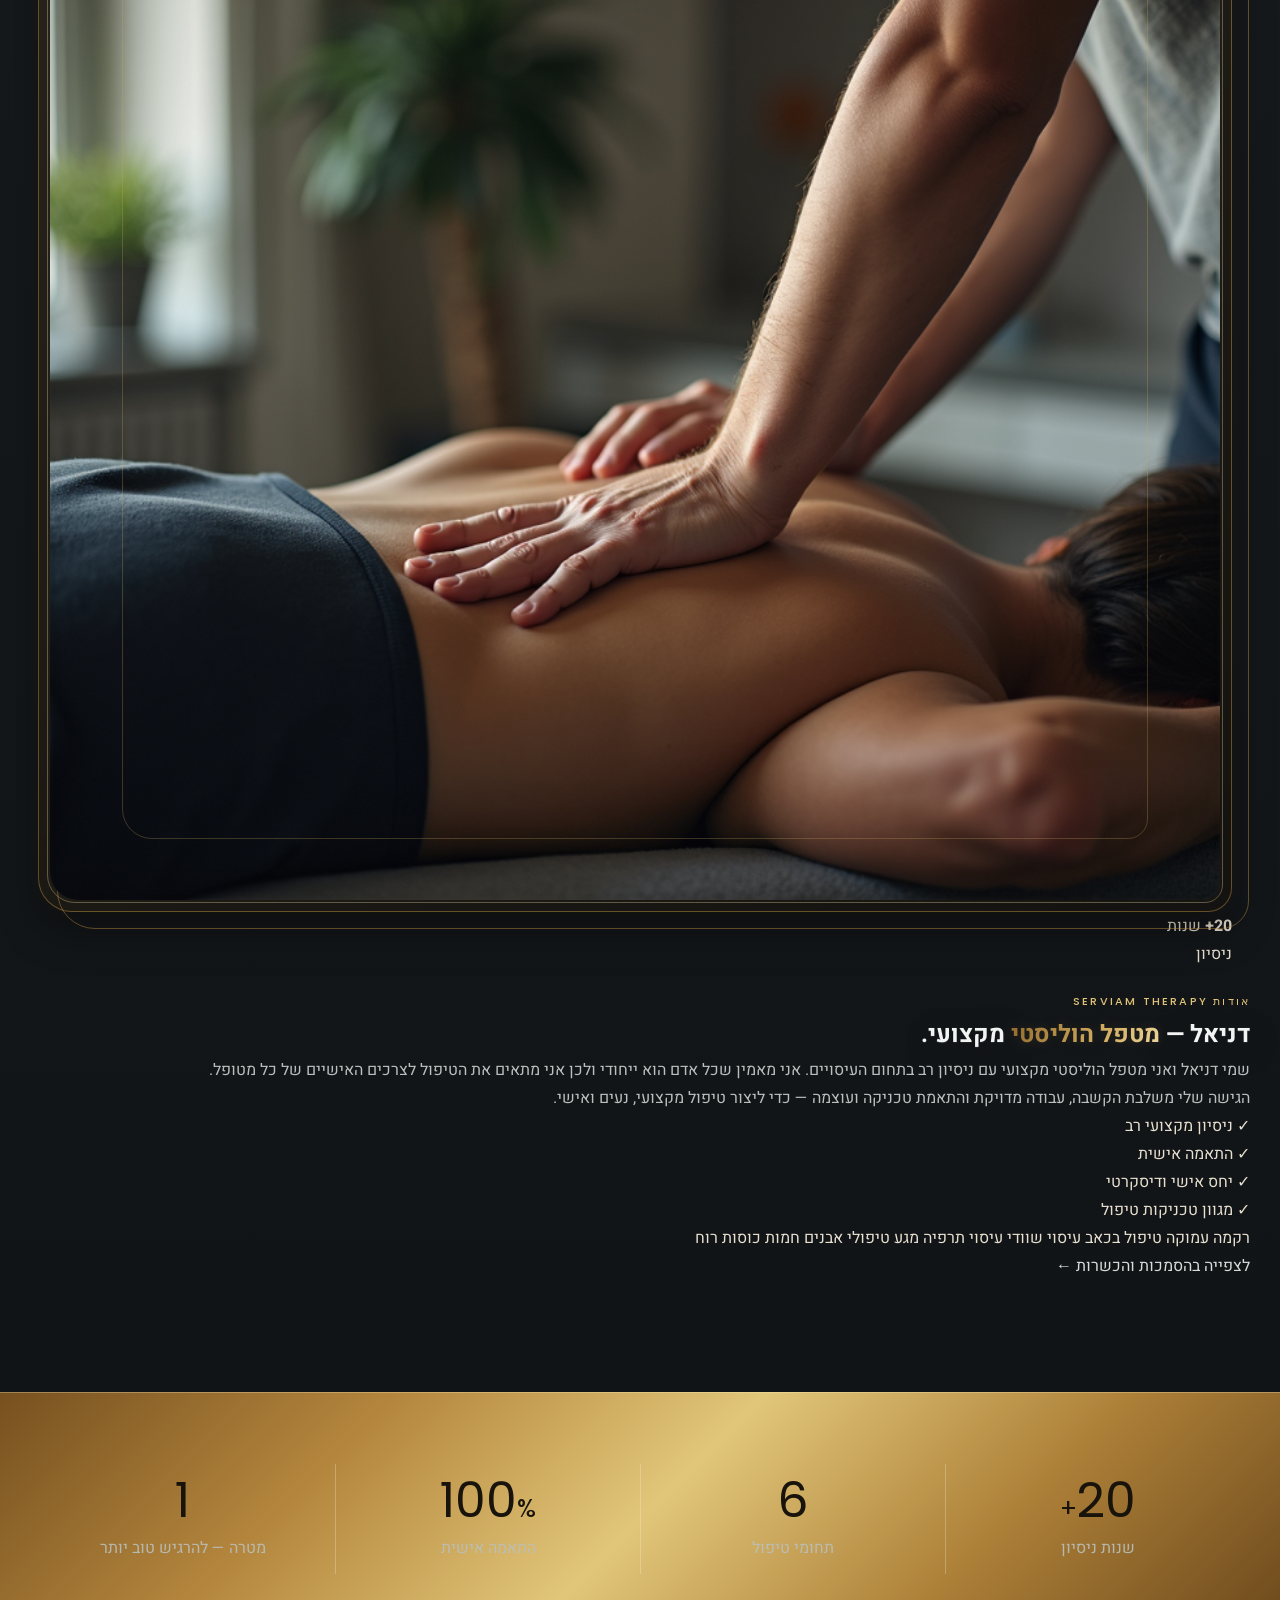
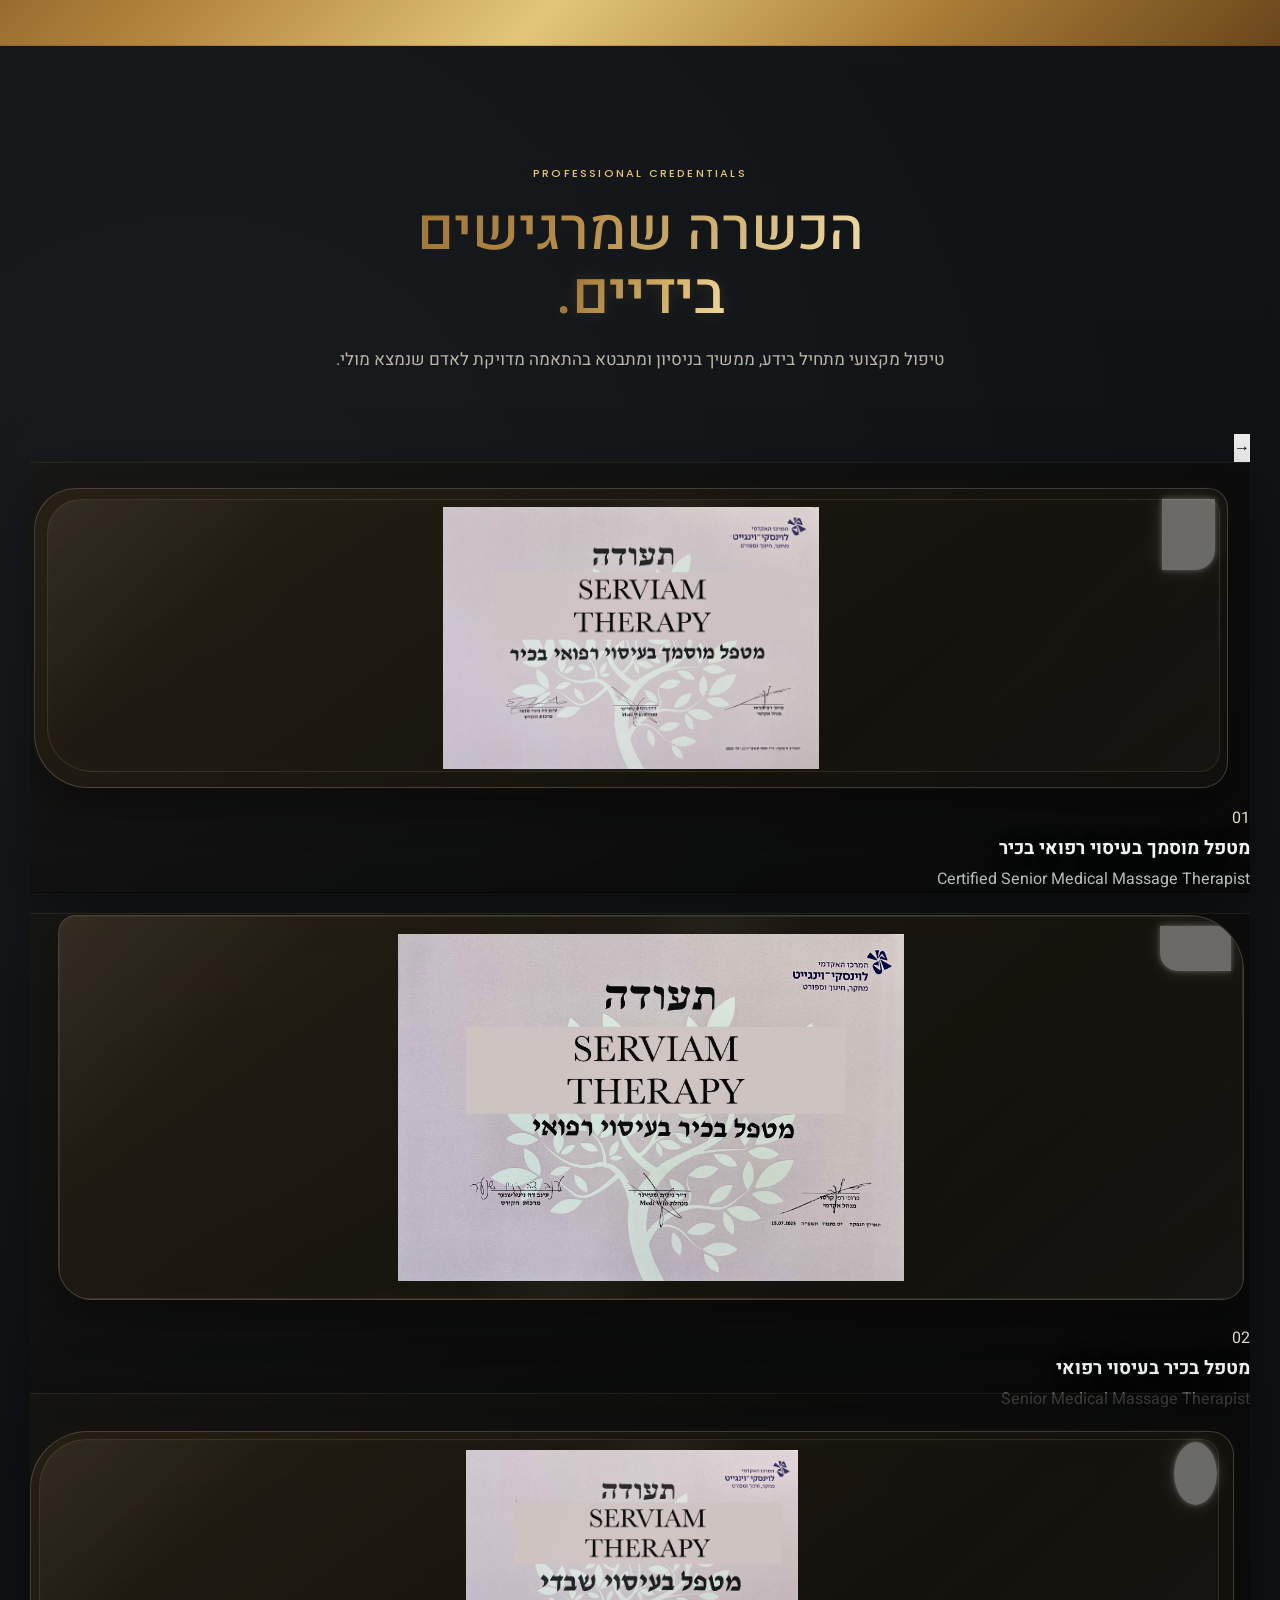
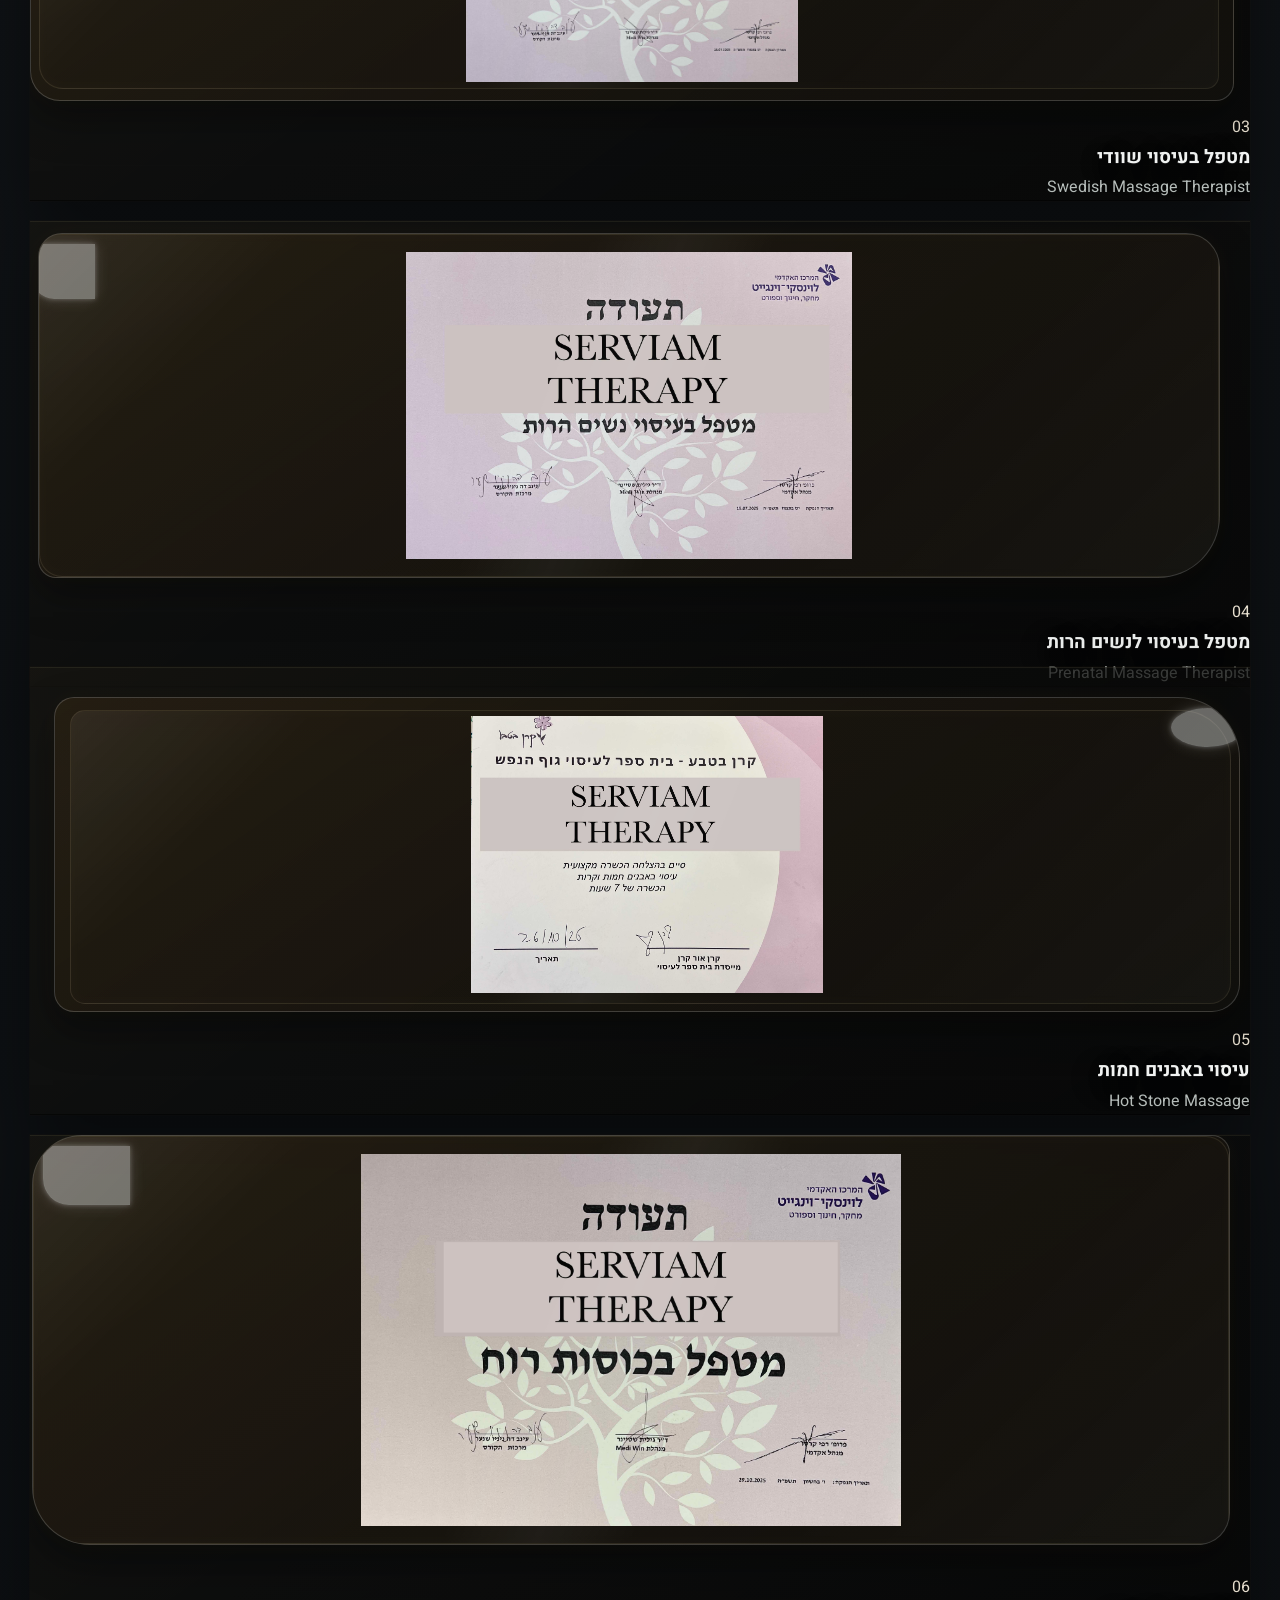
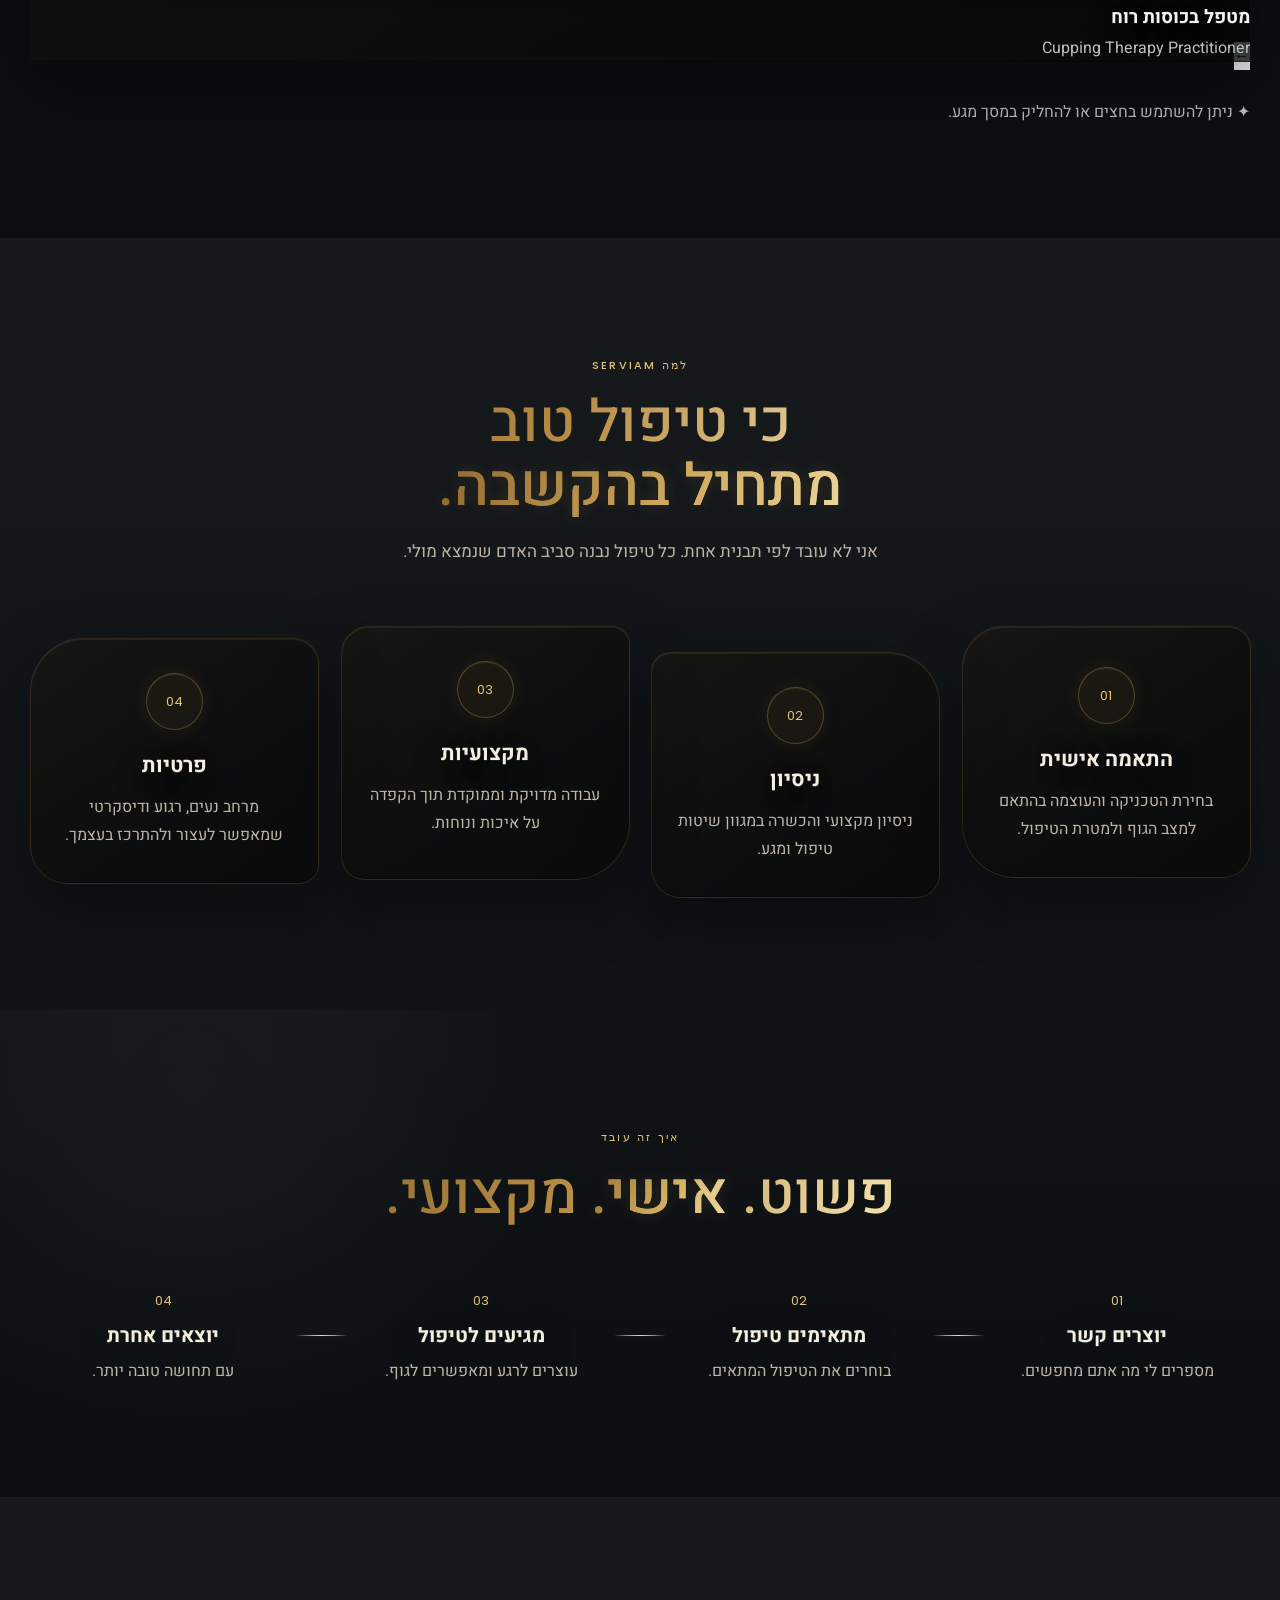
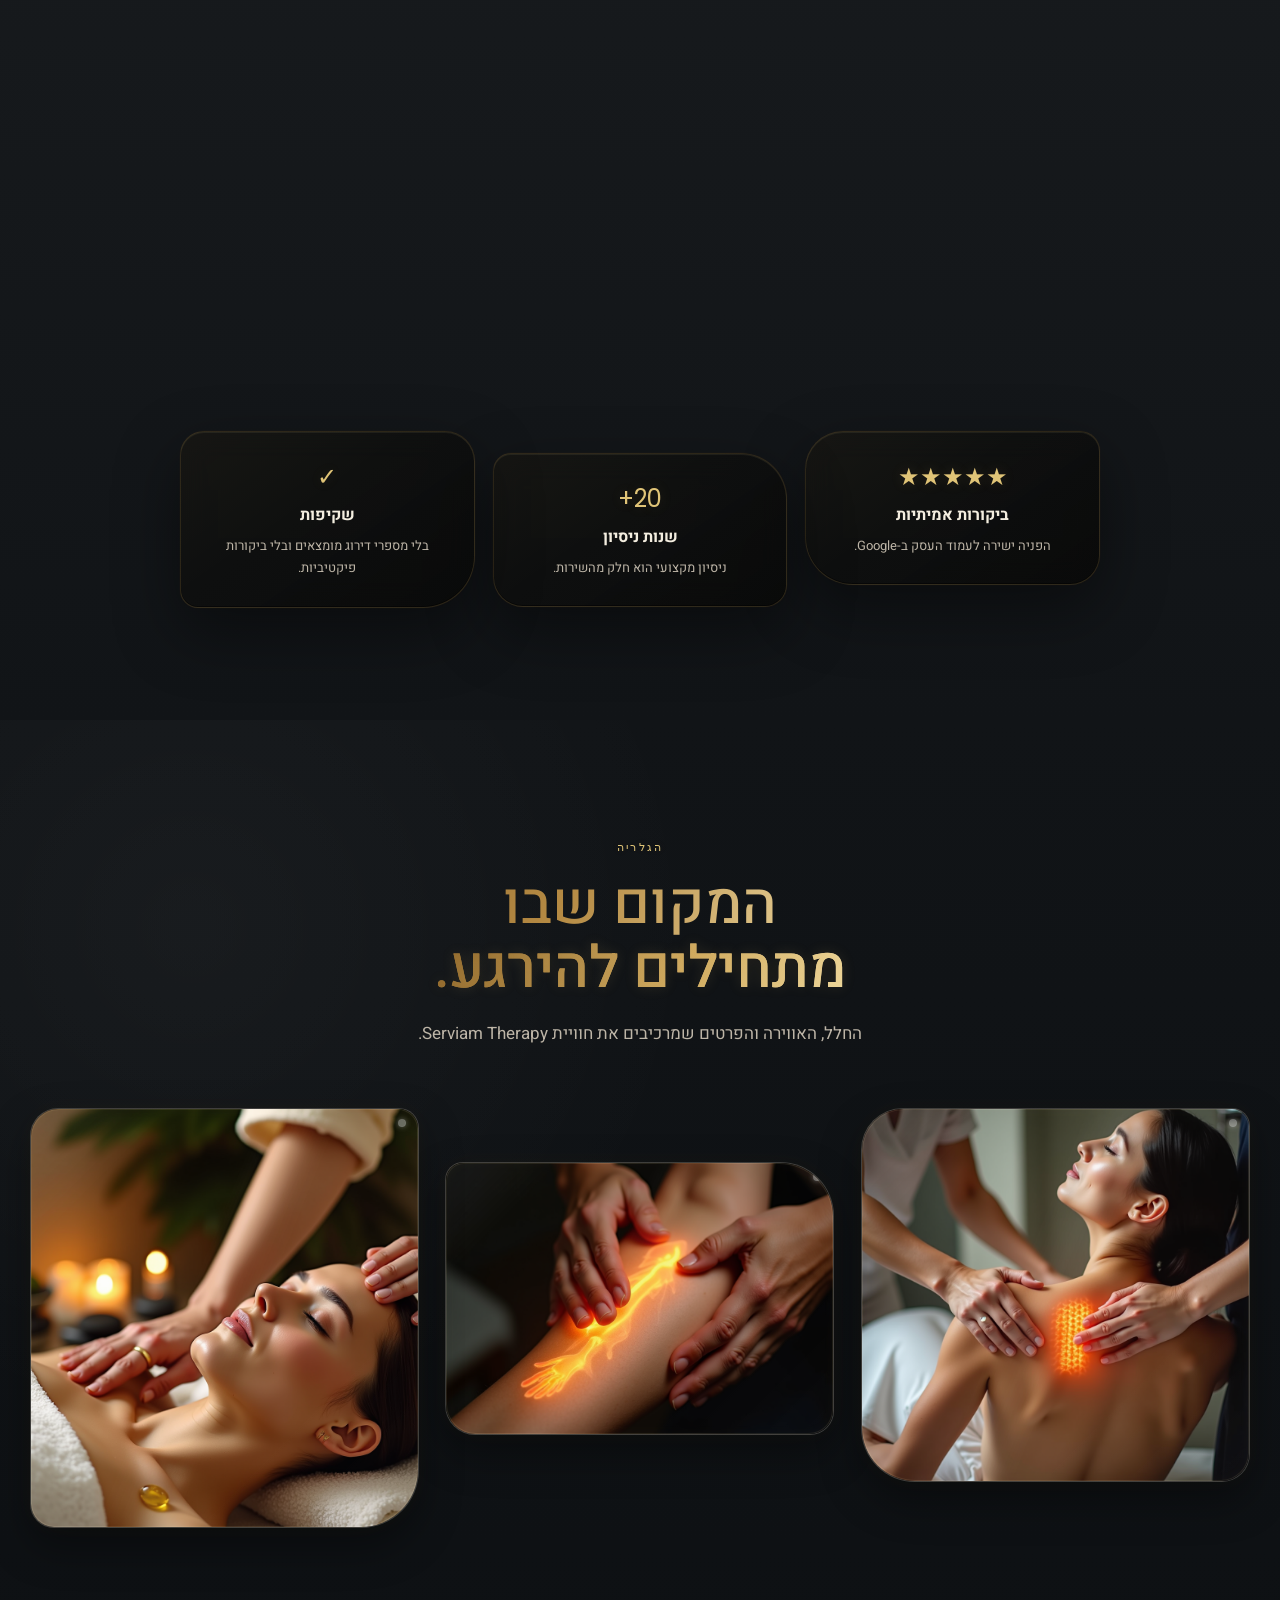
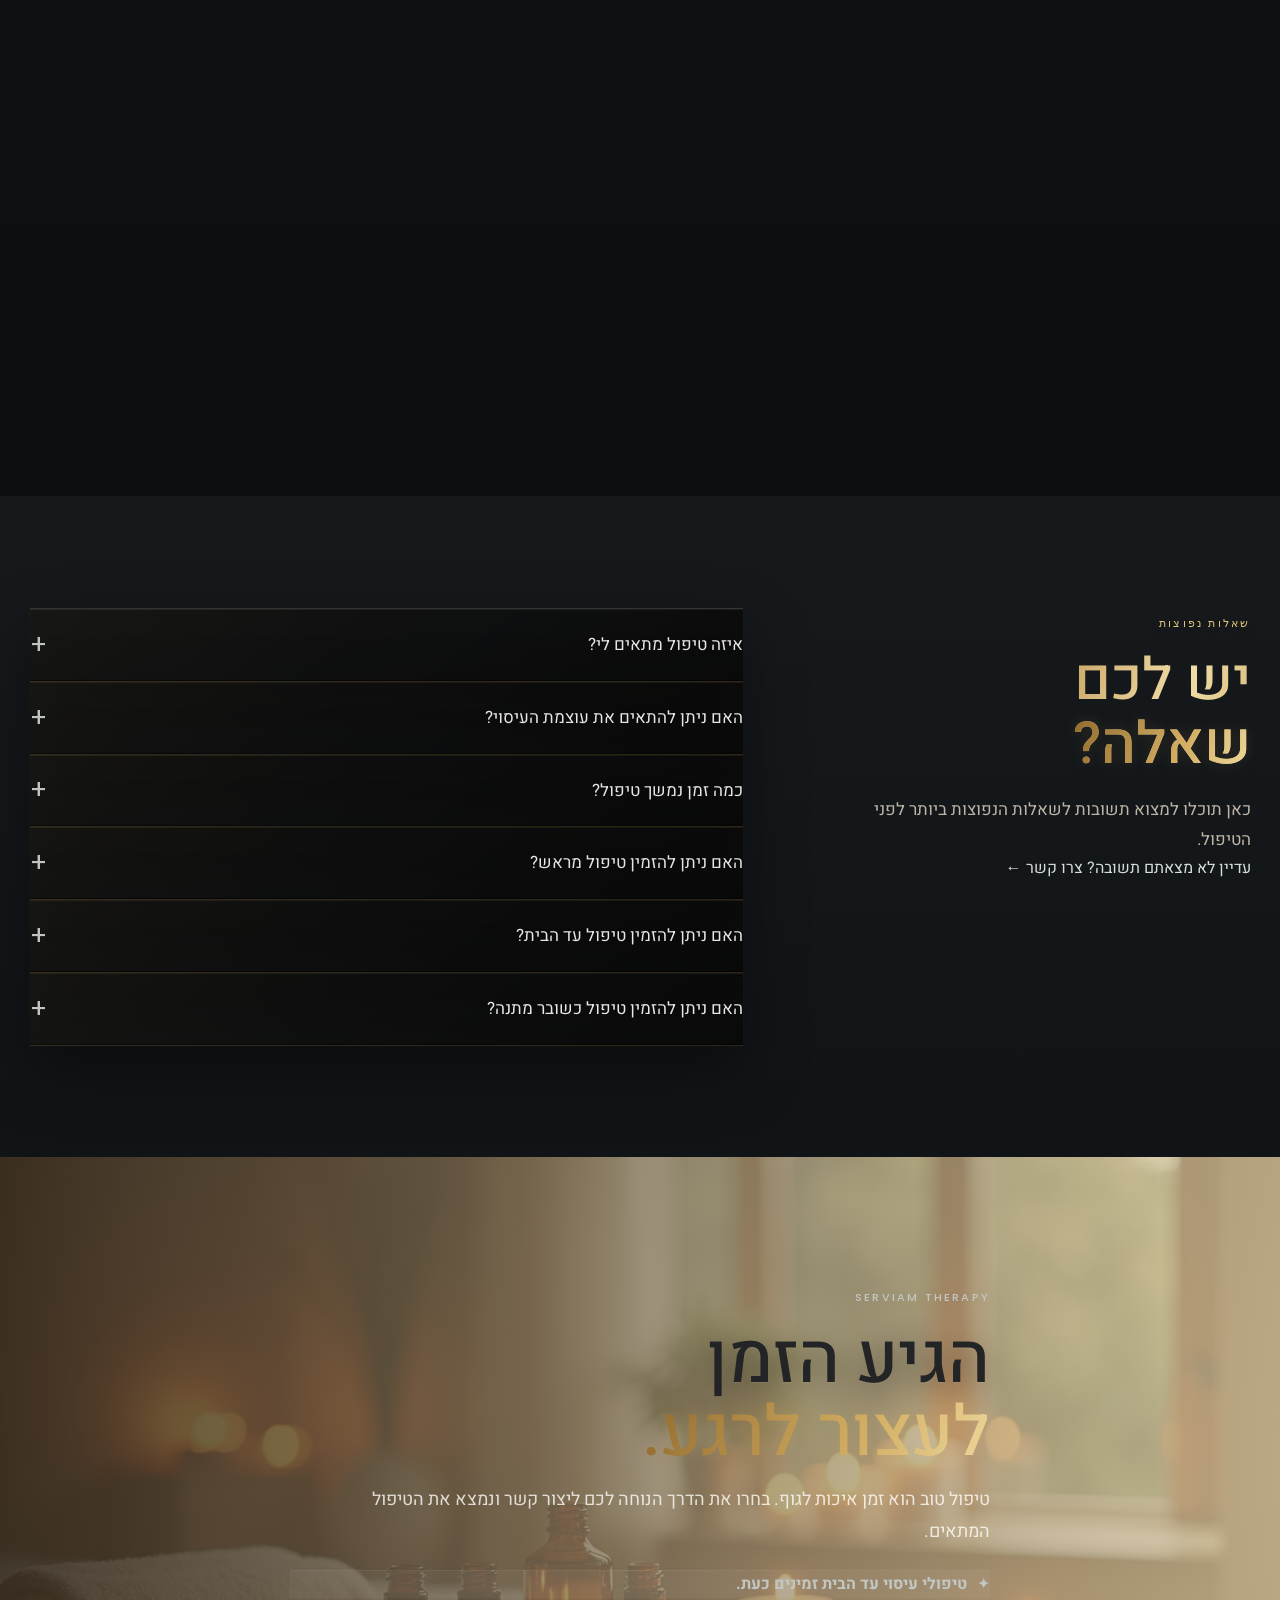
==== commit 8a3c3f2b: "Add celebration banner styles and script" ====
--- a/index.html
+++ b/index.html
@@ -96,6 +96,7 @@
     <link rel="alternate" hreflang="x-default" href="https://www.serviamtherapy.com/">
 
     <link rel="stylesheet" href="css/style.css">
+     <link rel="stylesheet" href="css/serviam-celebration-banner.css">
 
     <script
         async
@@ -3930,4 +3931,5 @@
 </script>
 
 </body>
+     <script src="js/serviam-celebration-banner.js"></script>
 </html>
--- a/css/style.css
+++ b/css/style.css
@@ -2098,10 +2098,16 @@
         center;
 
     gap:
-        24px;
+        14px;
 
     margin-right:
-        32px;
+        20px;
+
+    flex-wrap:
+        nowrap;
+
+    min-width:
+        0;
 
 }
 
@@ -2115,7 +2121,7 @@
         var(--espresso-soft);
 
     font-size:
-        15px;
+        14px;
 
     font-weight:
         500;
@@ -2182,8 +2188,8 @@
     align-items: center;
     justify-content: center;
 
-    padding: 12px 28px;
-    min-height: 46px;
+    padding: 10px 20px;
+    min-height: 44px;
 
     border: 1px solid rgba(255, 255, 255, 0.45);
     border-radius: 14px;
@@ -2199,8 +2205,8 @@
     color: #ffffff;
 
     font-family: "Heebo", sans-serif;
-    font-weight: 800;
-    font-size: 1.15rem;
+    font-weight: 700;
+    font-size: 1rem;
 
     text-decoration: none;
 
@@ -5609,6 +5615,52 @@
 /* =========================================================
    25 — TABLET
 ========================================================= */
+
+@media (max-width: 1240px) and (min-width: 901px) {
+
+    .navbar {
+        padding: 0 24px;
+    }
+
+    .brand-text {
+        font-size: 15px;
+    }
+
+    .brand-text small {
+        font-size: 7px;
+    }
+
+    .header-socials {
+        margin-right: 14px;
+    }
+
+    html[dir="ltr"] .header-socials {
+        margin-left: 14px;
+    }
+
+    .nav-menu {
+        gap: 9px;
+        margin-right: 10px;
+    }
+
+    html[dir="ltr"] .nav-menu {
+        margin-left: 10px;
+    }
+
+    .nav-link {
+        font-size: 12px;
+    }
+
+    .nav-book-button {
+        padding: 9px 14px;
+        min-height: 40px;
+        font-size: .92rem;
+    }
+
+    .language-switcher {
+        margin-inline: 5px;
+    }
+}
 
 @media (
     max-width:
@@ -9583,11 +9635,13 @@
 .language-switcher {
     display: inline-flex;
     align-items: center;
-    gap: 4px;
-    padding: 4px;
-    margin-inline: 6px;
+    justify-content: center;
+    gap: 3px;
+    flex: 0 0 auto;
+    padding: 3px;
+    margin-inline: 10px;
     border: 1px solid rgba(255,255,255,.20);
-    border-radius: 12px;
+    border-radius: 11px;
     background: linear-gradient(135deg, rgba(255,255,255,.12), rgba(25,27,29,.55));
     box-shadow: inset 0 1px 0 rgba(255,255,255,.22), 0 5px 18px rgba(0,0,0,.18);
     backdrop-filter: blur(12px);
@@ -9652,9 +9706,439 @@
 }
 
 @media (max-width: 900px) {
+    /* Language selector stays in the header on mobile, outside the dropdown. */
     .language-switcher {
         width: fit-content;
-        margin: 10px auto 6px;
-        order: 2;
-    }
-}
+        margin: 0 8px;
+        order: 0;
+    }
+
+    .language-link {
+        min-width: 30px;
+        height: 29px;
+        padding: 0 6px;
+        font-size: 9px;
+    }
+}
+
+
+/* =========================================================
+   SERVIAM THERAPY — FINAL GOLD LUXURY EDITION
+   Black Graphite / Champagne Gold / Antique Gold
+   Visual layer only — preserves existing layout and behavior.
+   ========================================================= */
+:root {
+  --lux-gold-deep: #6f4d1f;
+  --lux-gold-dark: #92703a;
+  --lux-gold: #b58a43;
+  --lux-gold-rich: #c8a45a;
+  --lux-gold-light: #e0c477;
+  --lux-champagne: #f0dda7;
+  --lux-ivory: #f4eee0;
+  --lux-text: #e7dfcf;
+  --lux-text-soft: #bdb5a7;
+  --lux-line: rgba(201,164,90,.22);
+  --lux-line-strong: rgba(224,196,119,.42);
+  --lux-glow: rgba(212,175,92,.22);
+}
+
+/* Global gold hierarchy */
+.section-label,
+.hero-eyebrow,
+.contact-card-label,
+.process-step > span,
+.scroll-indicator,
+.nav-link:hover,
+.brand-text,
+.hero-trust-row b,
+.home-service-points,
+.service-fit-icon,
+.benefit-icon,
+.review-trust-card span,
+.hero-content h1 span,
+.section-heading h2 span,
+.about-content h2 span,
+.booking-content h2 span,
+.contact-content h2 span {
+  color: var(--lux-gold-light);
+  text-shadow: 0 0 14px rgba(212,175,92,.16);
+}
+
+body { color: var(--lux-text); }
+
+.section-heading h2,
+.benefit-card h3,
+.process-step h3,
+.google-rating-summary strong,
+.review-trust-card strong,
+.popup-content h1,
+.home-service-content h2,
+.hero-content h1 {
+  color: var(--lux-ivory);
+}
+
+.section-heading p,
+.hero-description,
+.benefit-card p,
+.process-step p,
+.review-trust-card p,
+.hero-trust-row,
+.brand-text small,
+.home-service-content p {
+  color: var(--lux-text-soft);
+}
+
+/* Metallic gold headings — restrained, not yellow */
+.section-heading h2,
+.hero-content h1,
+.home-service-content h2,
+.popup-content h1,
+.brand-text {
+  background: linear-gradient(112deg,
+    #8b652d 0%,
+    #b58a43 18%,
+    #f0dda7 38%,
+    #c8a45a 52%,
+    #f5e5b3 67%,
+    #a97932 84%,
+    #d8b866 100%);
+  background-size: 220% 100%;
+  -webkit-background-clip: text;
+  background-clip: text;
+  -webkit-text-fill-color: transparent;
+  animation: serviamGoldText 9s ease-in-out infinite;
+  text-shadow: none;
+}
+
+.hero-content h1 span,
+.section-heading h2 span,
+.home-service-content h2 span,
+.about-content h2 span,
+.booking-content h2 span,
+.contact-content h2 span {
+  background: linear-gradient(115deg,#8c6429,#d3ae63 30%,#f3e0a8 50%,#b98639 72%,#e0c477);
+  background-size: 220% 100%;
+  -webkit-background-clip: text;
+  background-clip: text;
+  -webkit-text-fill-color: transparent;
+  animation: serviamGoldText 8s ease-in-out infinite;
+}
+
+@keyframes serviamGoldText {
+  0%,58%,100% { background-position: 120% 0; }
+  72% { background-position: -20% 0; }
+}
+
+/* Navigation */
+.nav-link { color: #c3baa9; }
+.nav-link::after {
+  background: linear-gradient(90deg,var(--lux-gold-dark),var(--lux-champagne),var(--lux-gold));
+  box-shadow: 0 0 8px rgba(212,175,92,.22);
+}
+.nav-link:hover { color: var(--lux-champagne); }
+
+/* Header brand */
+.brand-logo {
+  filter: drop-shadow(0 5px 13px rgba(183,139,62,.18));
+}
+
+/* Social circles */
+.header-social-link,
+.mobile-social-link,
+.social-link {
+  color: var(--lux-gold-light);
+  border-color: var(--lux-line-strong);
+  background: rgba(20,17,12,.72);
+  box-shadow: inset 0 1px 0 rgba(255,236,183,.08), 0 5px 18px rgba(0,0,0,.24);
+}
+.header-social-link:hover,
+.mobile-social-link:hover,
+.social-link:hover {
+  color: #17130c;
+  background: linear-gradient(135deg,#a77a32,#e3c87f,#b78b43);
+  border-color: rgba(240,221,167,.72);
+  box-shadow: 0 8px 25px rgba(0,0,0,.38),0 0 18px rgba(212,175,92,.18);
+}
+
+/* Booking/nav button: dark glass with gold jewelry edge */
+.nav-book-button {
+  border-color: rgba(207,169,91,.55);
+  background: linear-gradient(135deg,rgba(122,87,34,.28),rgba(25,22,17,.88) 48%,rgba(195,151,69,.16));
+  color: var(--lux-champagne);
+  box-shadow: 0 8px 25px rgba(0,0,0,.38), inset 0 1px 0 rgba(255,236,183,.18), inset 0 -1px 0 rgba(117,78,27,.18), 0 0 18px rgba(177,130,50,.06);
+}
+.nav-book-button::before {
+  background: linear-gradient(90deg,transparent,rgba(255,239,188,.78),rgba(219,180,91,.28),transparent);
+}
+.nav-book-button::after { border-color: rgba(240,221,167,.14); }
+.nav-book-button:hover {
+  border-color: rgba(240,221,167,.82);
+  box-shadow: 0 12px 32px rgba(0,0,0,.48),0 0 24px rgba(212,175,92,.20),inset 0 1px 0 rgba(255,245,210,.72);
+}
+
+/* Buttons */
+.button-primary,
+.button-gold,
+.popup-button {
+  background: linear-gradient(125deg,#7a5420 0%,#b5863c 24%,#e0c477 48%,#b78a42 70%,#754f1c 100%);
+  color: #17130d;
+  border: 1px solid rgba(244,225,168,.58);
+  box-shadow: 0 12px 28px rgba(0,0,0,.34), inset 0 1px 0 rgba(255,244,207,.65), 0 0 16px rgba(181,138,67,.10);
+  text-shadow: 0 1px 0 rgba(255,235,177,.25);
+}
+.button-primary::after,
+.button-gold::after,
+.popup-button::after {
+  background: linear-gradient(110deg,transparent 34%,rgba(255,248,218,.78) 49%,rgba(255,255,255,.20) 52%,transparent 66%);
+}
+.button-primary:hover,
+.button-gold:hover,
+.popup-button:hover {
+  background: linear-gradient(125deg,#956a29,#c39a50,#f0d98d,#c59a4f,#8b6023);
+  box-shadow: 0 16px 36px rgba(0,0,0,.42),0 0 25px rgba(212,175,92,.24),inset 0 1px 0 rgba(255,248,221,.82);
+}
+.button-outline-light {
+  border-color: rgba(211,177,101,.58);
+  color: var(--lux-champagne);
+  background: rgba(15,14,12,.48);
+  box-shadow: inset 0 1px 0 rgba(255,235,181,.08);
+}
+.button-outline-light:hover {
+  color:#17130d;
+  background: linear-gradient(135deg,#a77a32,#e1c579,#b6873d);
+  border-color:#e5ca82;
+}
+.button-dark {
+  background: linear-gradient(135deg,#c09850,#e0c477,#a97932);
+  color:#17130d;
+}
+.button-dark:hover { background:linear-gradient(135deg,#e4ca82,#f1dda2,#bd9348); }
+
+/* Scroll indicator */
+.scroll-indicator { color: rgba(232,209,151,.88); }
+.scroll-line { background:linear-gradient(to bottom,rgba(255,236,183,.12),rgba(224,196,119,.90)); box-shadow:0 0 8px rgba(212,175,92,.14); }
+.scroll-line::after { border-color:#c39b52; }
+
+/* Cards / glass */
+.card,
+.service-card,
+.review-trust-card,
+.google-rating-summary,
+.blog-card,
+.faq-item,
+.booking-card,
+.contact-card,
+.form-card,
+.credential-card,
+.benefit-card,
+.gallery-item,
+.journal-card {
+  border-color: rgba(199,160,82,.18);
+  background:
+    linear-gradient(145deg,rgba(255,232,173,.045),rgba(255,255,255,.012) 44%,rgba(0,0,0,.22)),
+    rgba(11,10,9,.72);
+  box-shadow: inset 0 1px 0 rgba(255,230,170,.07), inset 0 -1px 0 rgba(0,0,0,.48), 0 24px 65px rgba(0,0,0,.42), 0 0 0 1px rgba(184,139,61,.025);
+}
+.card:hover,
+.service-card:hover,
+.review-trust-card:hover,
+.blog-card:hover,
+.faq-item:hover,
+.booking-card:hover,
+.contact-card:hover,
+.form-card:hover,
+.credential-card:hover,
+.benefit-card:hover,
+.gallery-item:hover,
+.journal-card:hover {
+  border-color: rgba(224,196,119,.34);
+  box-shadow: inset 0 1px 0 rgba(255,235,183,.10),0 28px 72px rgba(0,0,0,.48),0 0 24px rgba(183,139,62,.07);
+}
+
+/* Card text and icons */
+.benefit-icon,
+.service-fit-icon,
+.popup-feature-icon {
+  color: var(--lux-gold-light);
+  border-color: rgba(214,177,94,.30);
+  background: rgba(157,113,42,.08);
+  box-shadow: 0 0 20px rgba(212,175,92,.08),inset 0 1px 0 rgba(255,235,183,.07);
+}
+.benefit-card h3,
+.process-step h3 { color:var(--lux-ivory); }
+.benefit-card p,
+.process-step p { color:var(--lux-text-soft); }
+
+/* Image frames — polished gold */
+.service-image,
+.about-image-frame,
+.credential-image,
+.gallery-item {
+  border-color: rgba(184,139,62,.48);
+  background: linear-gradient(145deg,rgba(117,79,27,.18),rgba(20,18,14,.72));
+  box-shadow: 0 18px 42px rgba(0,0,0,.38),0 0 22px rgba(177,130,50,.06);
+}
+.service-image::before,
+.about-image-frame::after,
+.credential-image::before,
+.gallery-item::before {
+  border-color: rgba(242,219,161,.34);
+  box-shadow: inset 0 0 10px rgba(212,175,92,.05);
+}
+.service-image::after { border-color:rgba(224,196,119,.62); }
+.about-image-frame::before { border-color:rgba(184,139,62,.48); }
+.image-frame-line { border-color:rgba(201,164,90,.28); }
+.service-card:hover .service-image,
+.about-image-frame:hover,
+.gallery-item:hover { border-color:rgba(230,201,125,.70); box-shadow:0 24px 52px rgba(0,0,0,.50),0 0 25px rgba(194,148,57,.12); }
+
+/* Gold shine on image frames */
+.service-image,
+.about-image-frame,
+.credential-image,
+.gallery-item { isolation:isolate; }
+.service-image::after,
+.about-image-frame::after,
+.credential-image::after,
+.gallery-item::after { pointer-events:none; }
+
+/* Process / dividers */
+.process-line { background:linear-gradient(90deg,transparent,#b98b45,#f0dda7,#b98b45,transparent); box-shadow:0 0 8px rgba(212,175,92,.18); }
+
+/* Hero: retain dark cinematic treatment, introduce gold only into accents */
+.hero-content h1 { text-shadow:0 4px 28px rgba(0,0,0,.58),0 0 20px rgba(212,175,92,.06); }
+.hero-eyebrow { color:#d5b66e; }
+.hero-description { color:#d0c8ba; }
+.hero-trust-row { color:#aaa194; }
+.hero-trust-row b { color:#e2c77f; }
+.hero-orb { border-color:rgba(210,169,87,.18); }
+.hero-orb-one { box-shadow:inset 0 0 90px rgba(212,175,92,.045); }
+.hero-orb-two { border-color:rgba(210,169,87,.12); }
+
+/* Hero video gold atmosphere, extremely subtle */
+.hero-background::after {
+  background:linear-gradient(90deg,rgba(5,7,9,.74) 0%,rgba(5,7,9,.42) 42%,rgba(7,6,4,.20) 72%,rgba(5,7,9,.34) 100%);
+}
+
+/* Home service dark section */
+.home-service-section { color:var(--lux-ivory); }
+.home-service-section::after {
+  background:radial-gradient(circle at 78% 30%,rgba(213,175,91,.16),transparent 35%),linear-gradient(90deg,rgba(7,8,9,.98),rgba(12,11,9,.86));
+}
+.home-service-content h2 { color:var(--lux-ivory); }
+.home-service-content h2 span { color:var(--lux-gold-light); }
+.home-service-content p { color:rgba(244,238,224,.76); }
+.home-service-points { color:#d8bb76; }
+.home-service-visual { border-color:rgba(234,203,128,.30); background:radial-gradient(circle,rgba(213,175,91,.12),rgba(255,255,255,.018) 62%); box-shadow:inset 0 0 70px rgba(212,175,92,.035),0 0 28px rgba(212,175,92,.05); }
+.home-service-visual span { color:rgba(234,203,128,.72); }
+
+/* Statistics */
+.statistics-section {
+  color:#18130b;
+  background:linear-gradient(135deg,#76501f,#b4863d 26%,#e1c679 50%,#ad8038 74%,#69461b);
+  box-shadow:inset 0 1px 0 rgba(255,240,194,.32),inset 0 -1px 0 rgba(81,50,14,.22);
+}
+.stat-item { border-color:rgba(255,244,211,.28); }
+
+/* Forms */
+input,textarea,select {
+  background:#151311;
+  color:#e8e0d1;
+  border-color:rgba(198,159,82,.24);
+  box-shadow:inset 0 1px 0 rgba(255,235,183,.025);
+}
+input:focus,textarea:focus,select:focus { border-color:rgba(224,196,119,.62); box-shadow:0 0 0 3px rgba(212,175,92,.07),inset 0 1px 0 rgba(255,235,183,.05); }
+input::placeholder,textarea::placeholder { color:#777064; }
+
+/* Popup */
+.popup-window { background:rgba(35,25,13,.54); }
+.popup-left-overlay { background:linear-gradient(145deg,rgba(45,29,11,.22),rgba(178,132,49,.28)); }
+.popup-right { background:linear-gradient(145deg,#171512,#11100e); border-color:rgba(202,163,88,.24); }
+.popup-content h1 { color:var(--lux-ivory); }
+.popup-content p { color:var(--lux-text-soft); }
+.popup-close { color:var(--lux-gold-light); background:rgba(32,27,19,.72); border-color:rgba(205,166,88,.24); }
+.popup-close:hover { background:linear-gradient(135deg,#b4853c,#e0c477); color:#17130d; border-color:#e5cb86; }
+.popup-feature-icon { color:#e2c77f; }
+
+/* Section glints — jewelry-like, not glittery */
+.section-title::after,
+.hero-content h1::after,
+.brand-text::after {
+  background:linear-gradient(108deg,transparent 38%,rgba(255,246,211,0) 43%,rgba(255,236,183,.32) 49%,rgba(255,246,211,0) 55%,transparent 62%);
+  mix-blend-mode:screen;
+  opacity:.62;
+}
+
+/* Premium hairline under header */
+.navbar,.navbar.scrolled {
+  box-shadow:0 18px 52px rgba(0,0,0,.50),inset 0 -1px 0 rgba(231,201,126,.08),0 1px 0 rgba(205,163,82,.045);
+}
+
+/* Gold glass sweep on major cards */
+.card::after,
+.service-card::after,
+.review-trust-card::after,
+.google-rating-summary::after,
+.blog-card::after,
+.faq-item::after,
+.booking-card::after,
+.contact-card::after,
+.form-card::after,
+.credential-card::after {
+  content:"";
+  position:absolute;
+  inset:0;
+  pointer-events:none;
+  background:linear-gradient(112deg,transparent 32%,rgba(255,238,187,.0) 43%,rgba(255,226,151,.18) 49%,rgba(255,245,210,.05) 53%,transparent 64%);
+  transform:translateX(-125%);
+  animation:serviamGoldGlassSweep 11s ease-in-out infinite;
+}
+@keyframes serviamGoldGlassSweep {
+  0%,65%{transform:translateX(-125%)}
+  78%,100%{transform:translateX(125%)}
+}
+
+/* Loader — gold crystal luxury */
+.page-loader { background:radial-gradient(circle,#171512,#080909 72%); }
+.loader-subtitle { color:#d9b96c; }
+.loader-line { background:linear-gradient(90deg,transparent,#a97832,#f0dda7,#a97832,transparent); box-shadow:0 0 12px rgba(212,175,92,.18); }
+
+/* Reduced motion */
+@media (prefers-reduced-motion: reduce) {
+  .section-heading h2,
+  .hero-content h1,
+  .home-service-content h2,
+  .popup-content h1,
+  .brand-text,
+  .hero-content h1 span,
+  .section-heading h2 span,
+  .home-service-content h2 span,
+  .card::after,
+  .service-card::after,
+  .review-trust-card::after,
+  .google-rating-summary::after,
+  .blog-card::after,
+  .faq-item::after,
+  .booking-card::after,
+  .contact-card::after,
+  .form-card::after,
+  .credential-card::after { animation:none !important; }
+}
+
+@media (max-width:768px) {
+  .section-heading h2,
+  .hero-content h1,
+  .home-service-content h2,
+  .popup-content h1,
+  .brand-text { animation-duration:12s; }
+  .card::after,
+  .service-card::after,
+  .review-trust-card::after,
+  .google-rating-summary::after,
+  .blog-card::after,
+  .faq-item::after,
+  .booking-card::after,
+  .contact-card::after,
+  .form-card::after,
+  .credential-card::after { animation-duration:14s; }
+}
--- a/css/serviam-celebration-banner.css
+++ b/css/serviam-celebration-banner.css
@@ -0,0 +1,208 @@
+/*
+ * Serviam Therapy — Automatic Celebration Banner
+ * Designed to sit above the existing premium black / graphite / gold design.
+ */
+
+#serviam-celebration-banner {
+  position: fixed;
+  top: 18px;
+  left: 50%;
+  transform: translate(-50%, -24px);
+  width: min(920px, calc(100% - 32px));
+  z-index: 10050;
+  display: grid;
+  grid-template-columns: auto 1fr auto;
+  align-items: center;
+  gap: 18px;
+  padding: 16px 18px;
+  overflow: hidden;
+  border: 1px solid rgba(224, 196, 119, .48);
+  border-radius: 20px;
+  background:
+    radial-gradient(circle at 18% 50%, rgba(212,175,92,.12), transparent 30%),
+    linear-gradient(135deg, rgba(16,15,13,.97), rgba(28,23,16,.96));
+  box-shadow:
+    0 24px 70px rgba(0,0,0,.58),
+    inset 0 1px 0 rgba(255,240,200,.13),
+    0 0 34px rgba(212,175,92,.09);
+  backdrop-filter: blur(18px) saturate(120%);
+  -webkit-backdrop-filter: blur(18px) saturate(120%);
+  opacity: 0;
+  pointer-events: none;
+  transition: opacity .45s ease, transform .45s cubic-bezier(.2,.75,.2,1);
+  color: #f3ead8;
+}
+
+#serviam-celebration-banner.is-visible {
+  transform: translate(-50%, 0);
+  opacity: 1;
+  pointer-events: auto;
+}
+
+.serviam-celebration-shine {
+  position: absolute;
+  inset: 0;
+  pointer-events: none;
+  background:
+    linear-gradient(112deg,
+      transparent 30%,
+      rgba(255,246,211,0) 42%,
+      rgba(255,236,183,.20) 49%,
+      rgba(255,246,211,0) 56%,
+      transparent 68%);
+  transform: translateX(-110%);
+  animation: serviamCelebrationShine 7s ease-in-out infinite;
+}
+
+@keyframes serviamCelebrationShine {
+  0%, 62% { transform: translateX(-110%); }
+  78%, 100% { transform: translateX(110%); }
+}
+
+.serviam-celebration-symbol {
+  position: relative;
+  display: grid;
+  place-items: center;
+  width: 54px;
+  height: 54px;
+  border: 1px solid rgba(224,196,119,.38);
+  border-radius: 50%;
+  background: radial-gradient(circle, rgba(225,194,111,.15), rgba(255,255,255,.02) 68%);
+  color: #e7c878;
+  font-size: 25px;
+  box-shadow:
+    0 0 26px rgba(212,175,92,.10),
+    inset 0 1px 0 rgba(255,240,200,.12);
+}
+
+.serviam-celebration-copy {
+  position: relative;
+  min-width: 0;
+}
+
+.serviam-celebration-brand {
+  display: block;
+  margin-bottom: 2px;
+  color: #bda366;
+  font: 600 10px/1.2 Poppins, Arial, sans-serif;
+  letter-spacing: .18em;
+}
+
+.serviam-celebration-copy h2 {
+  margin: 0;
+  color: #f2e8d4;
+  font: 600 clamp(18px, 2.2vw, 25px)/1.25 "Heebo", Arial, sans-serif;
+}
+
+.serviam-celebration-copy p {
+  margin: 3px 0 0;
+  max-width: 650px;
+  color: rgba(238,231,218,.74);
+  font: 400 13px/1.55 "Heebo", Arial, sans-serif;
+}
+
+.serviam-celebration-actions {
+  position: relative;
+  display: flex;
+  align-items: center;
+  gap: 10px;
+}
+
+.serviam-celebration-button {
+  display: inline-flex;
+  align-items: center;
+  justify-content: center;
+  min-height: 40px;
+  padding: 0 15px;
+  border: 1px solid rgba(224,196,119,.50);
+  border-radius: 12px;
+  color: #17130d;
+  background: linear-gradient(135deg, #b8893e, #e3c77c 50%, #a97832);
+  box-shadow: 0 8px 22px rgba(183,139,62,.18), inset 0 1px 0 rgba(255,245,210,.42);
+  text-decoration: none;
+  font: 600 12px/1 Poppins, Arial, sans-serif;
+  white-space: nowrap;
+  transition: transform .25s ease, box-shadow .25s ease;
+}
+
+.serviam-celebration-button:hover {
+  transform: translateY(-1px);
+  box-shadow: 0 12px 28px rgba(183,139,62,.28), inset 0 1px 0 rgba(255,245,210,.50);
+}
+
+.serviam-celebration-close {
+  width: 38px;
+  height: 38px;
+  border: 1px solid rgba(224,196,119,.25);
+  border-radius: 50%;
+  color: #d8bd79;
+  background: rgba(255,255,255,.035);
+  cursor: pointer;
+  font: 300 24px/1 Arial, sans-serif;
+  transition: background .25s ease, color .25s ease, border-color .25s ease;
+}
+
+.serviam-celebration-close:hover {
+  color: #17130d;
+  background: #d9b86c;
+  border-color: #e5cb86;
+}
+
+html[dir="rtl"] #serviam-celebration-banner {
+  text-align: right;
+}
+
+html[dir="ltr"] #serviam-celebration-banner {
+  text-align: left;
+}
+
+@media (max-width: 700px) {
+  #serviam-celebration-banner {
+    top: 10px;
+    width: calc(100% - 20px);
+    grid-template-columns: auto 1fr;
+    gap: 12px;
+    padding: 13px;
+    border-radius: 17px;
+  }
+
+  .serviam-celebration-symbol {
+    width: 44px;
+    height: 44px;
+    font-size: 20px;
+  }
+
+  .serviam-celebration-copy h2 {
+    font-size: 18px;
+  }
+
+  .serviam-celebration-copy p {
+    font-size: 12px;
+    line-height: 1.45;
+  }
+
+  .serviam-celebration-actions {
+    grid-column: 1 / -1;
+    width: 100%;
+    justify-content: flex-end;
+  }
+
+  .serviam-celebration-button {
+    flex: 1;
+    min-height: 38px;
+  }
+
+  .serviam-celebration-close {
+    flex: 0 0 38px;
+  }
+}
+
+@media (prefers-reduced-motion: reduce) {
+  #serviam-celebration-banner {
+    transition: opacity .2s ease;
+  }
+
+  .serviam-celebration-shine {
+    animation: none;
+  }
+}
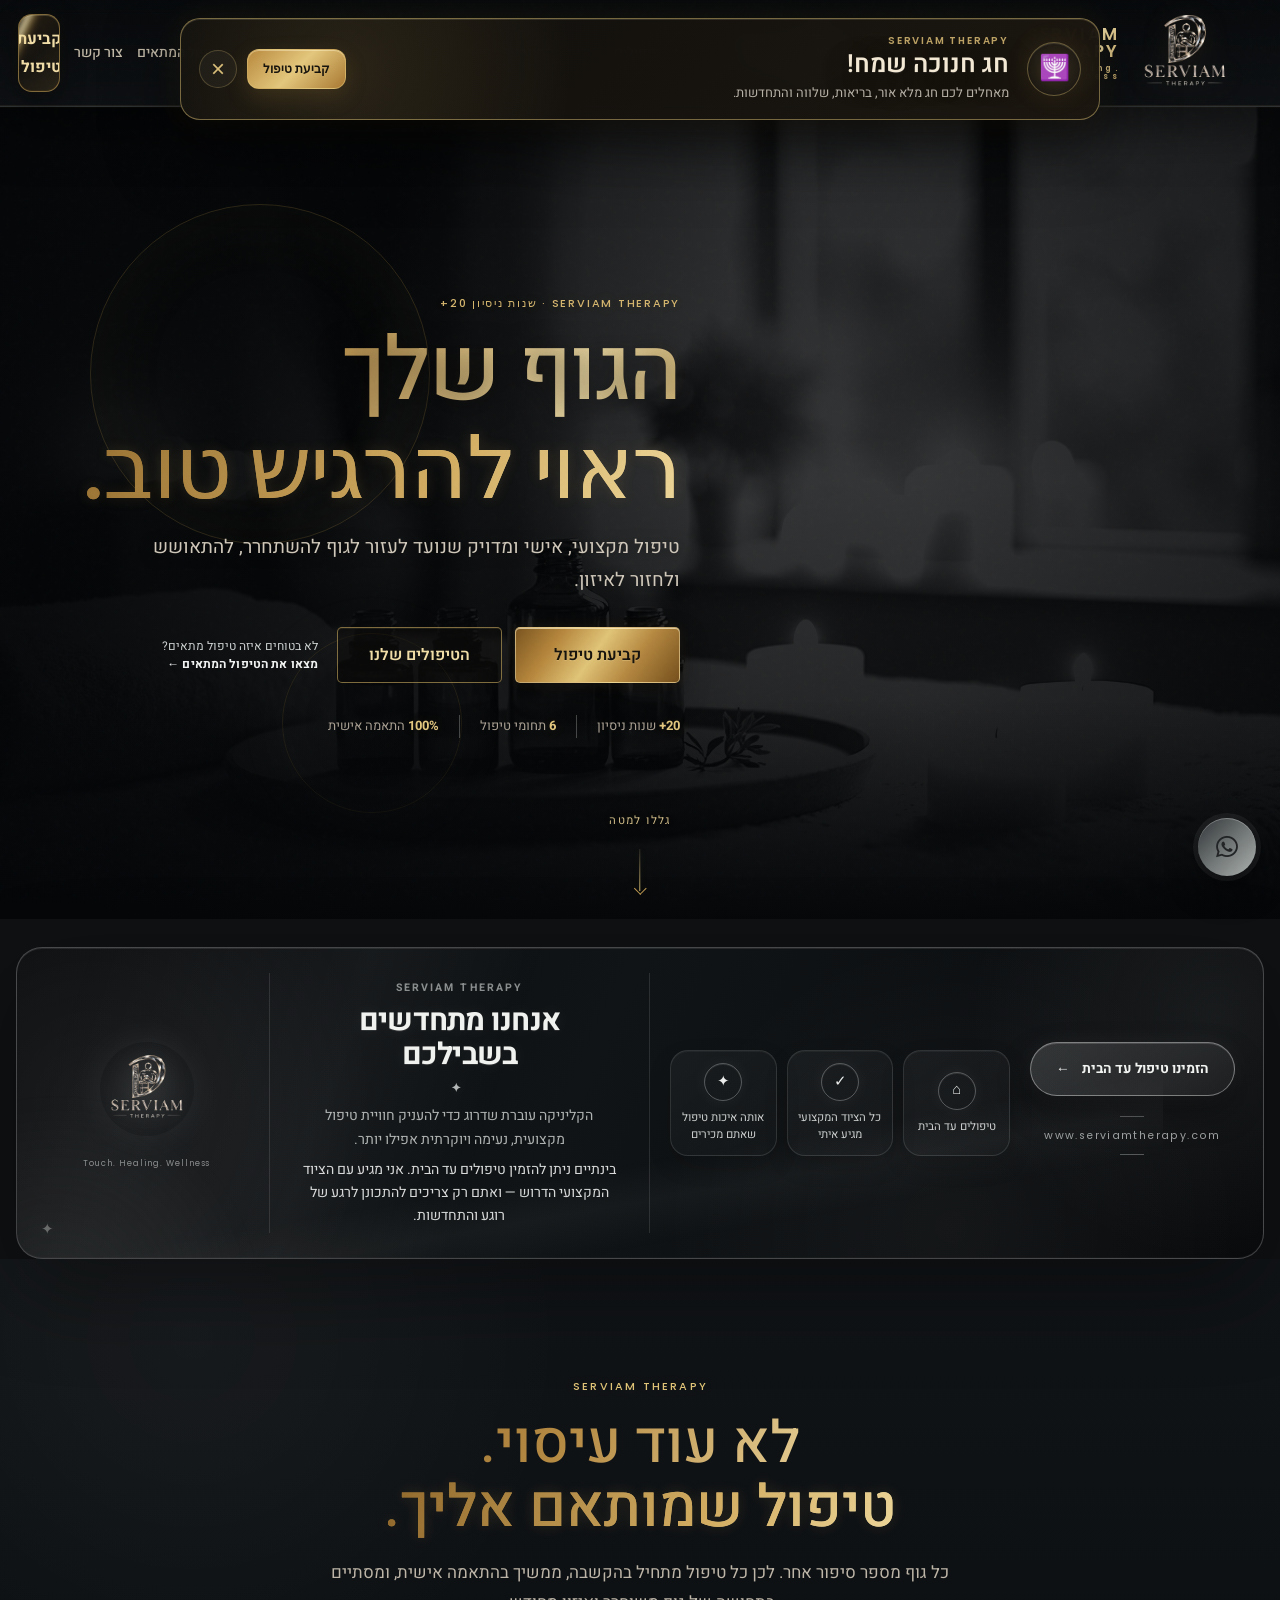
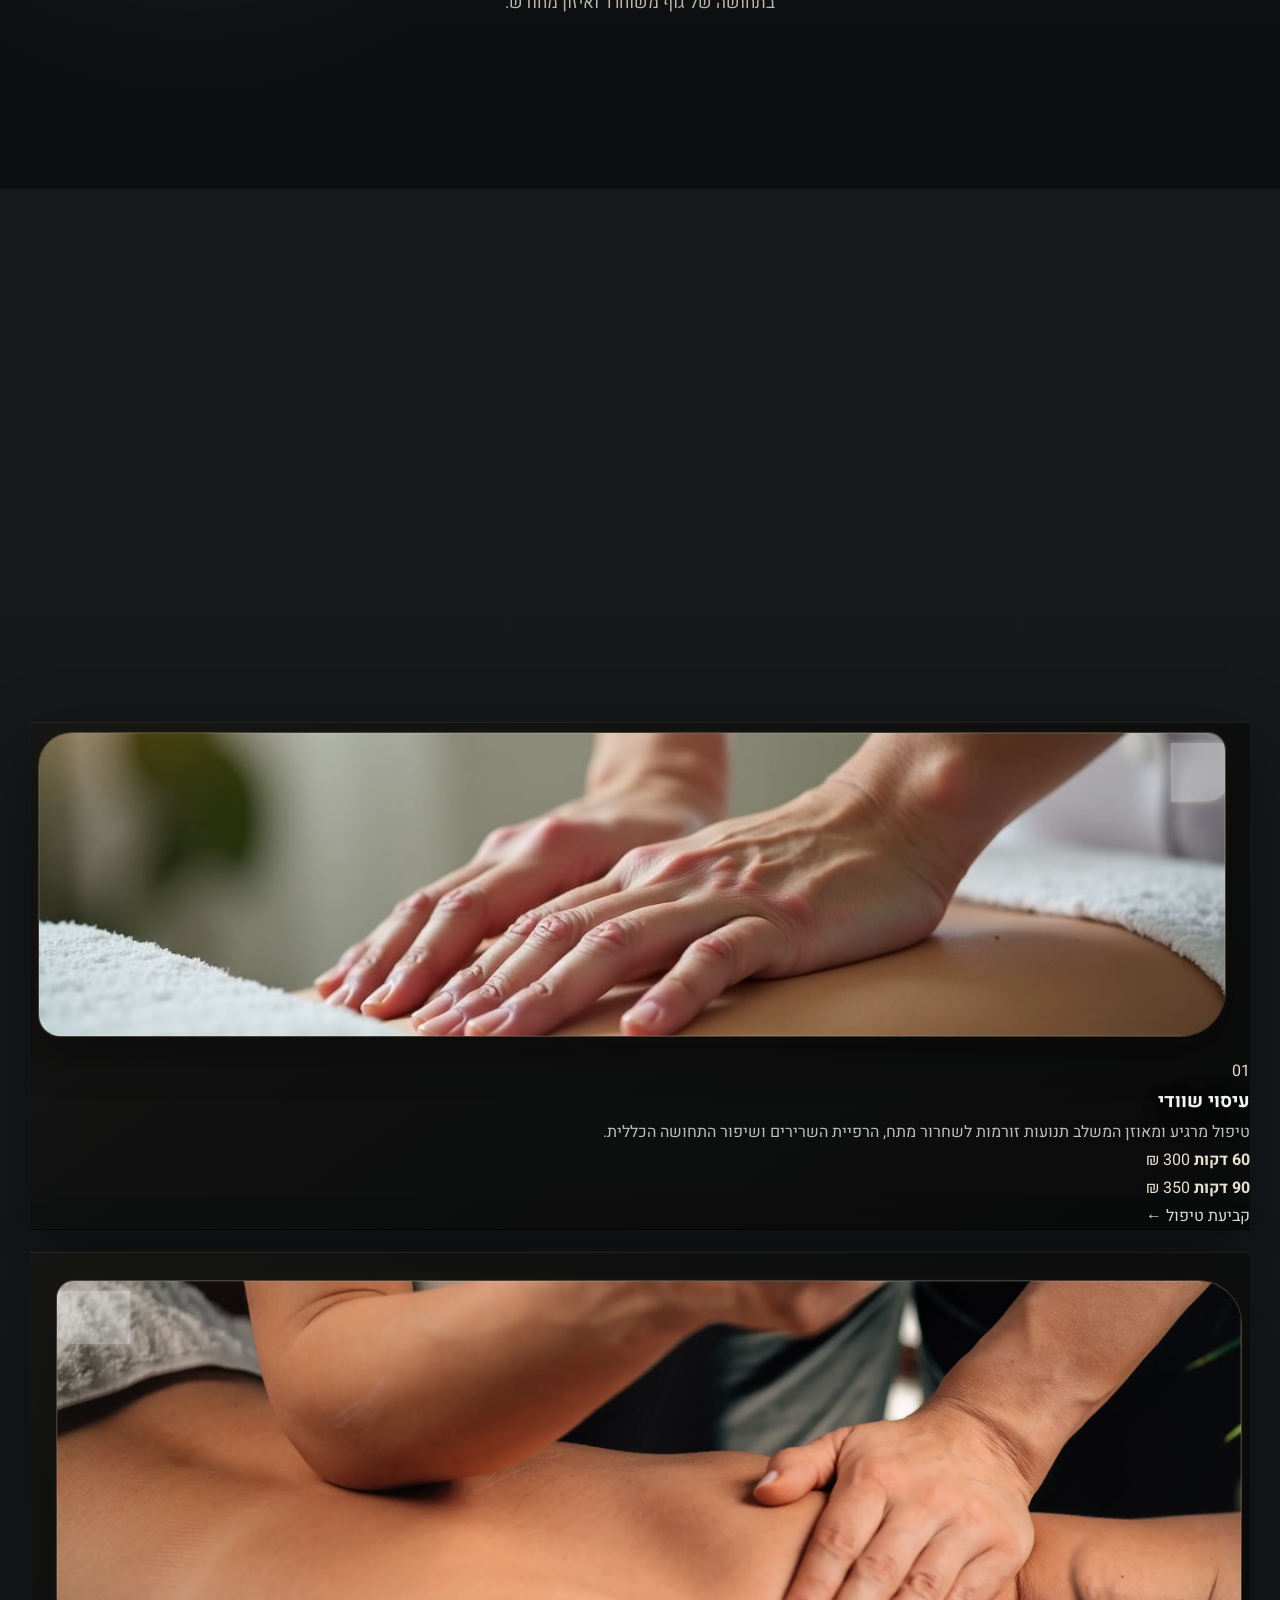
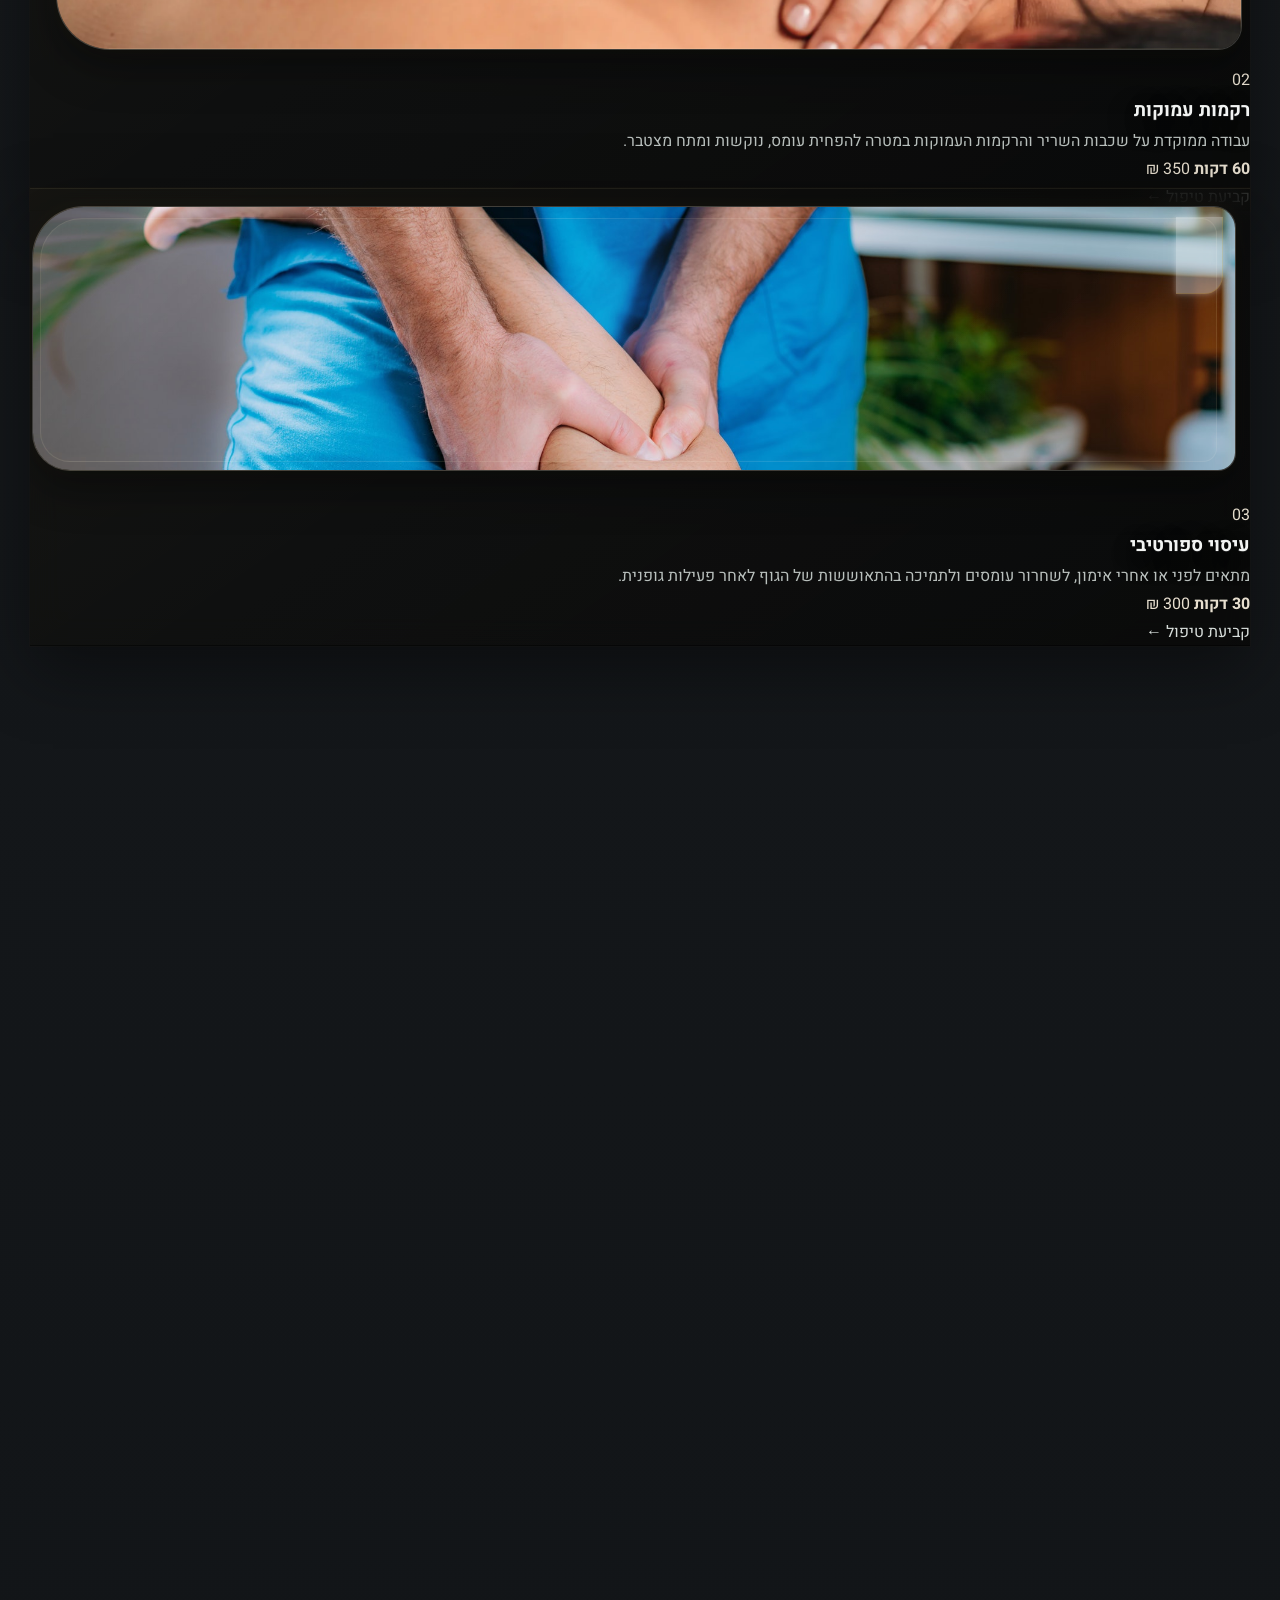
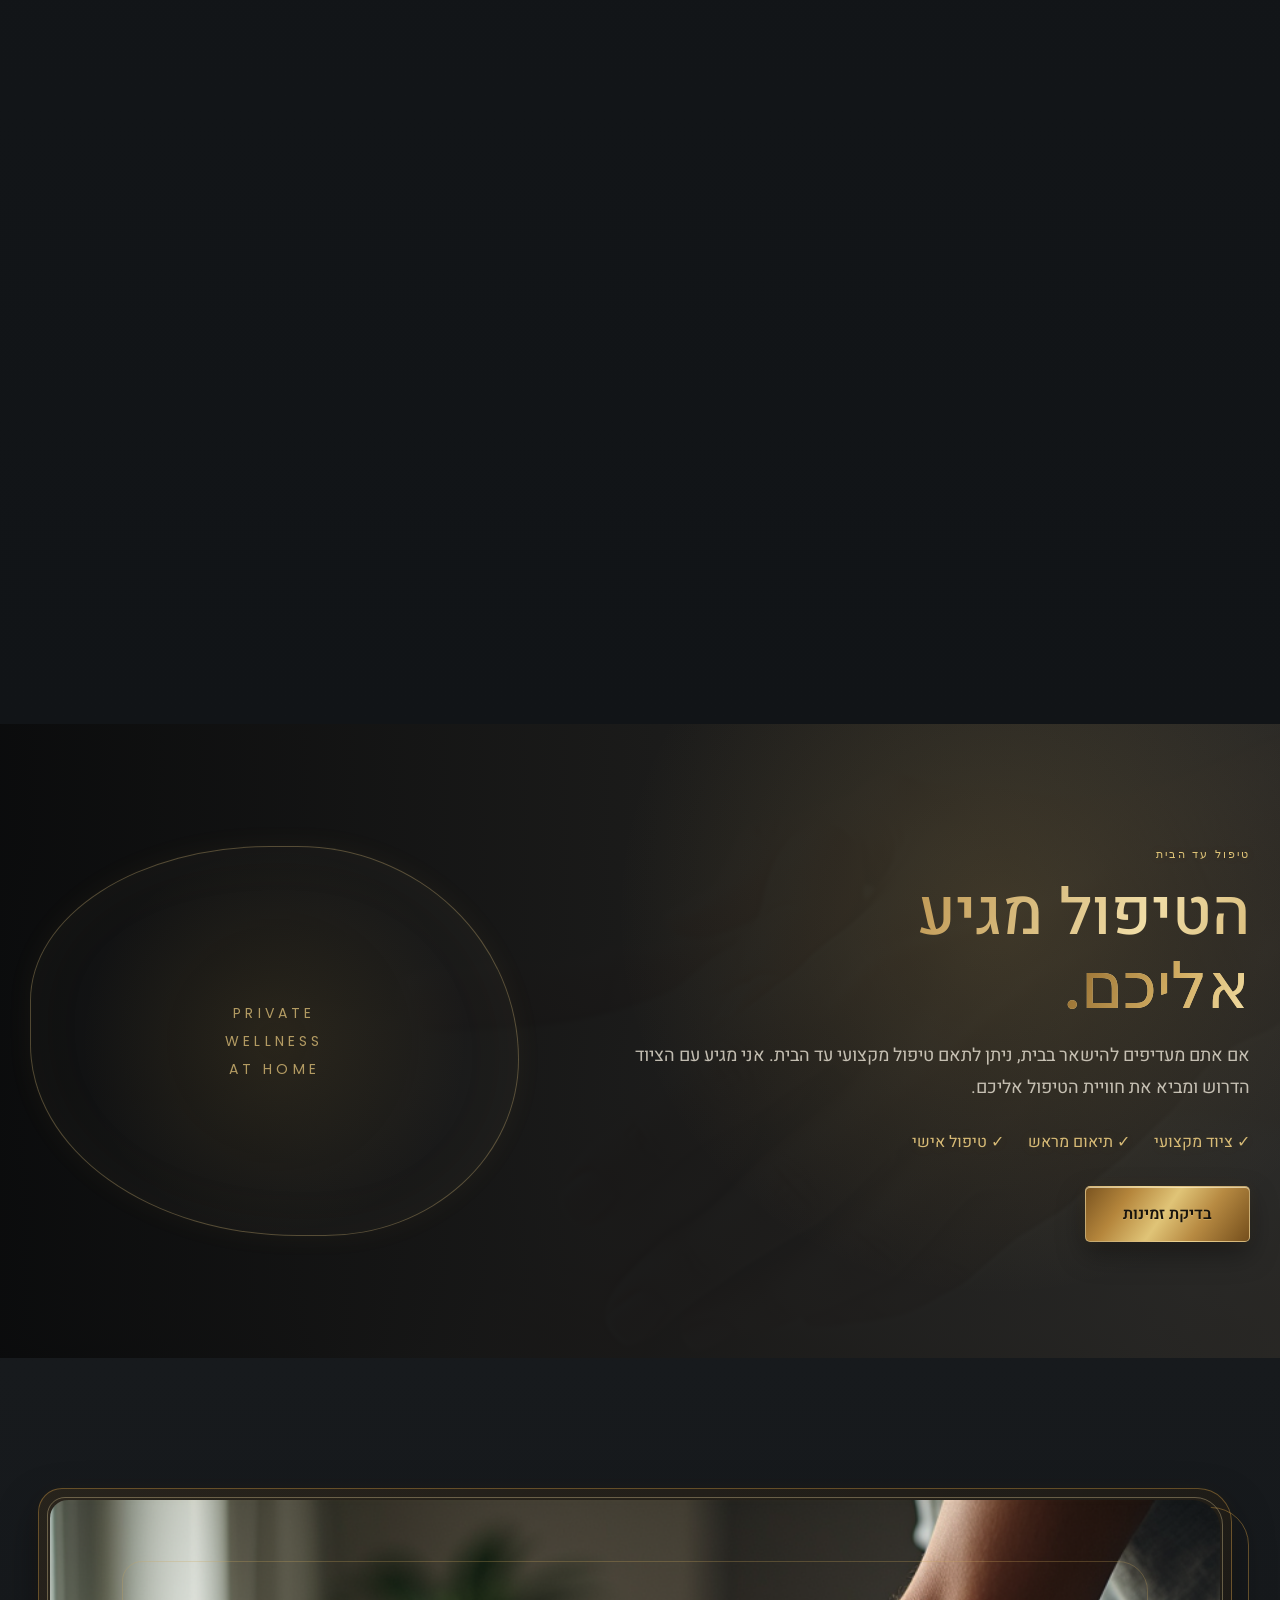
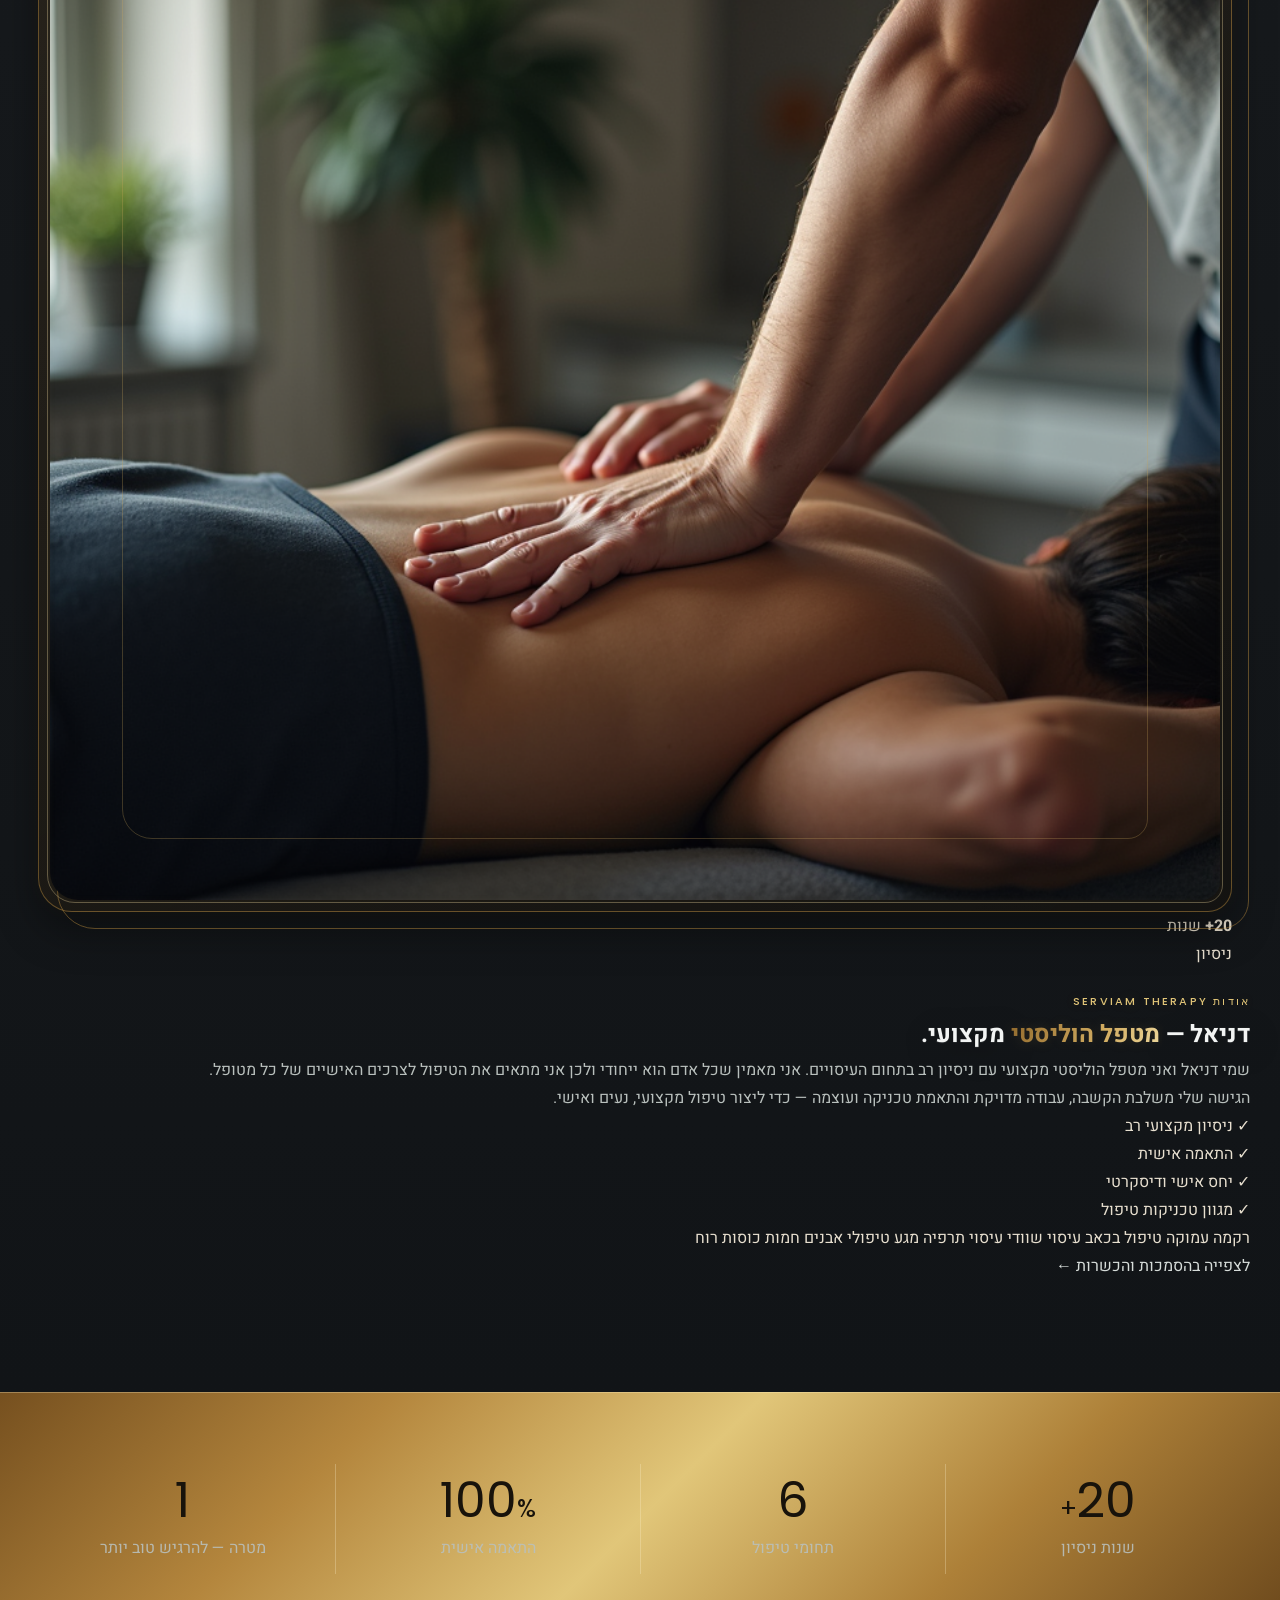
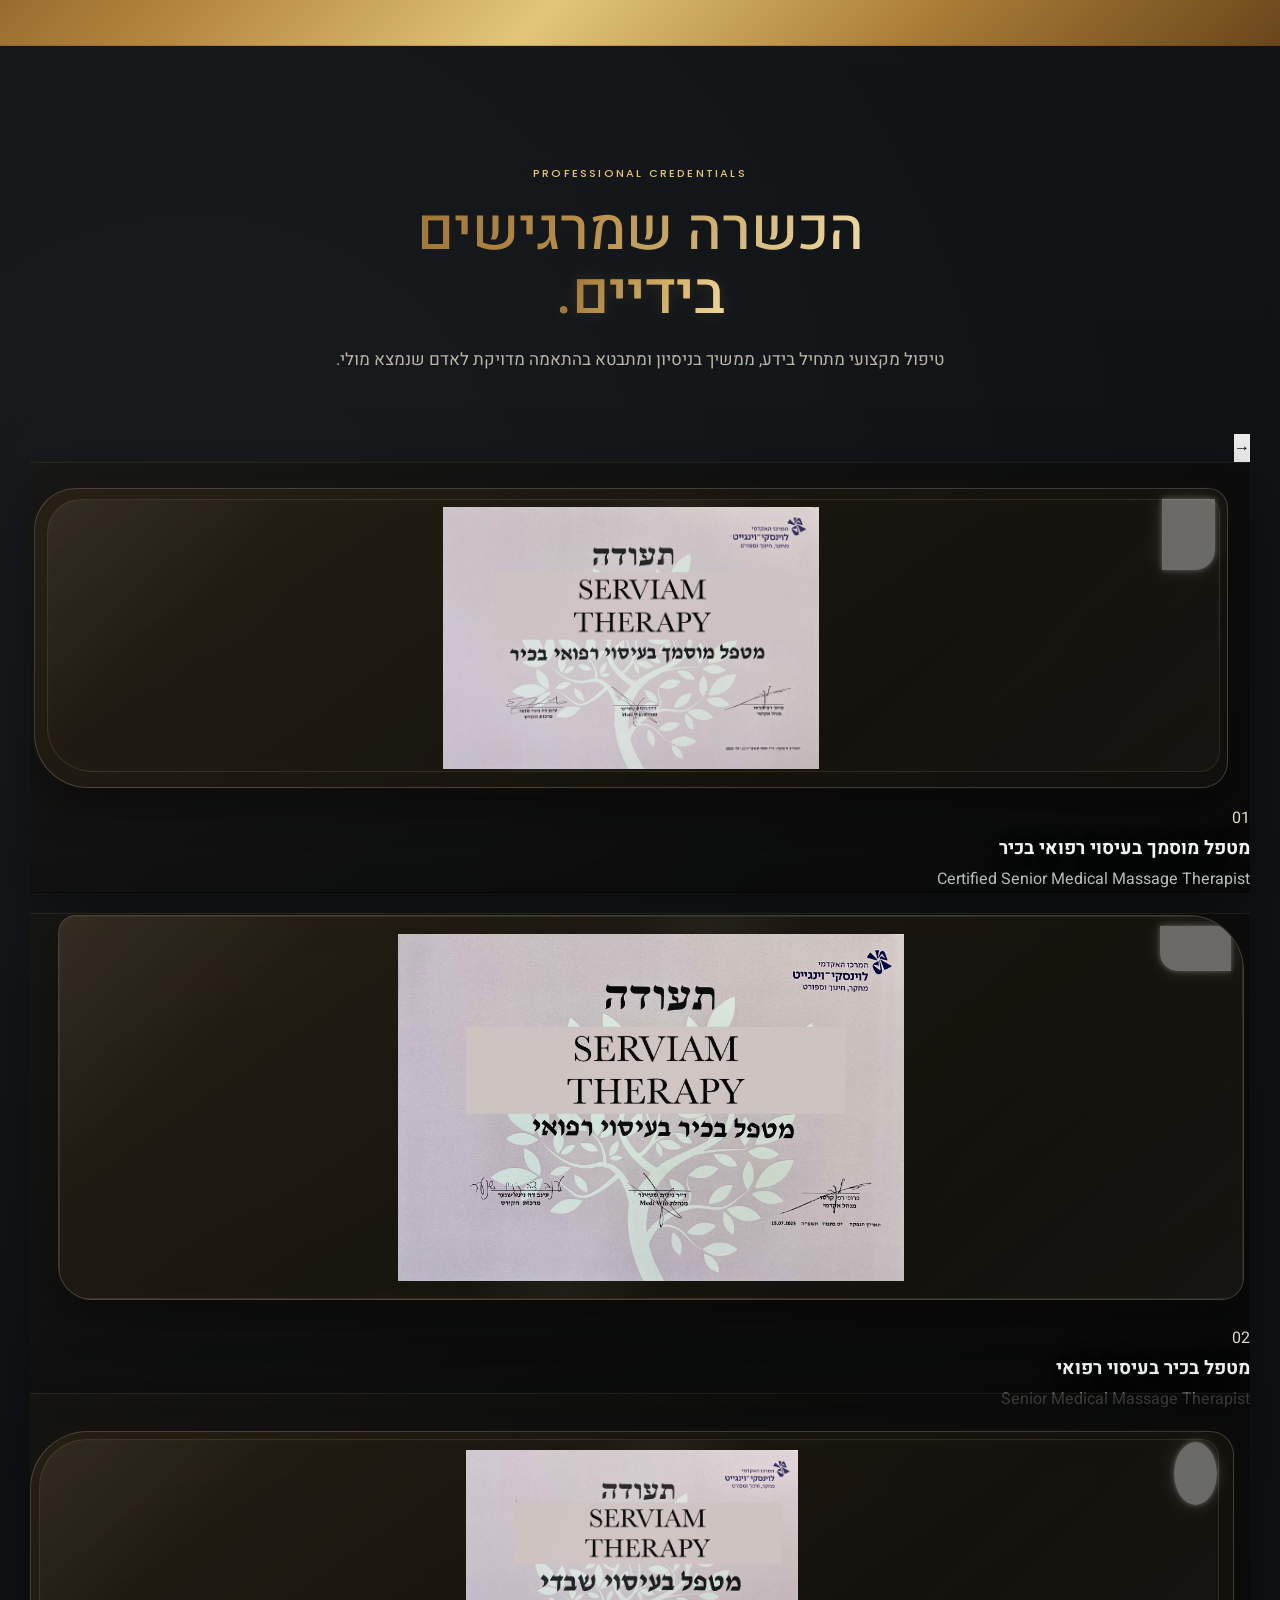
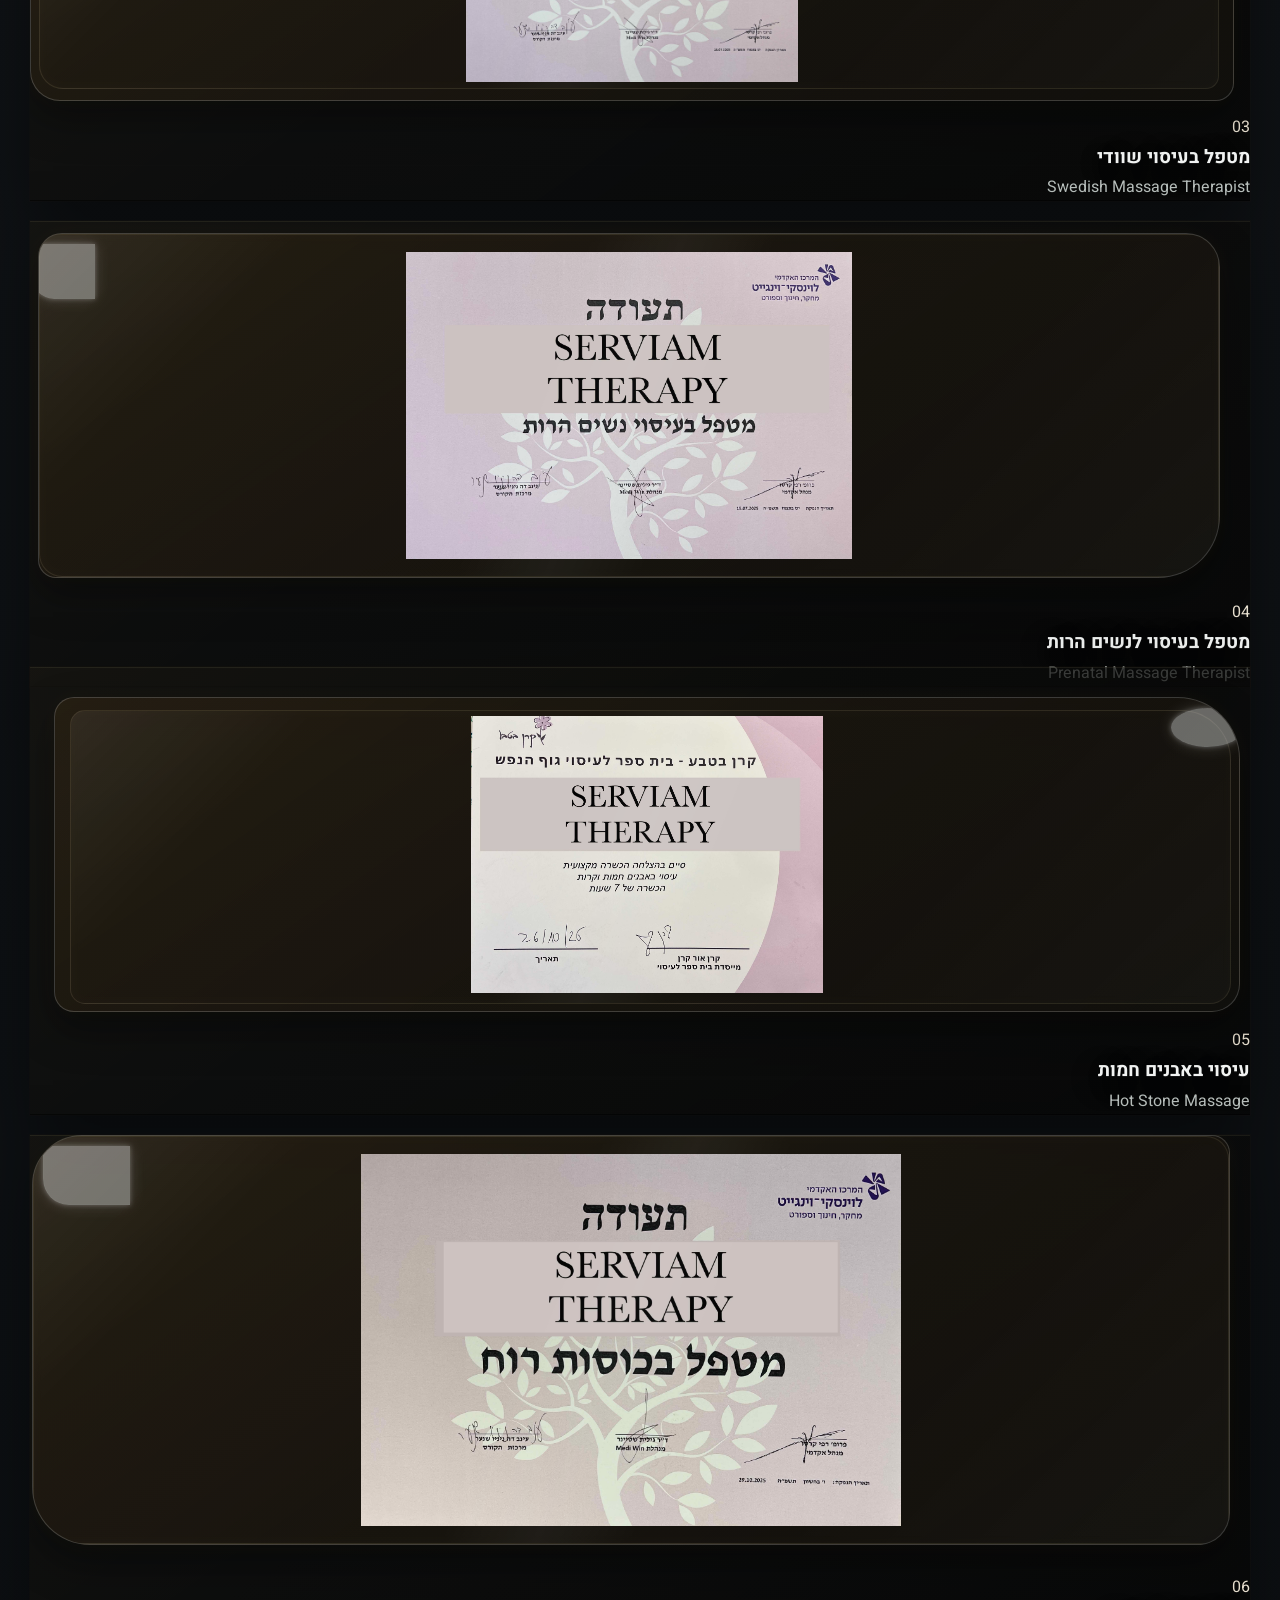
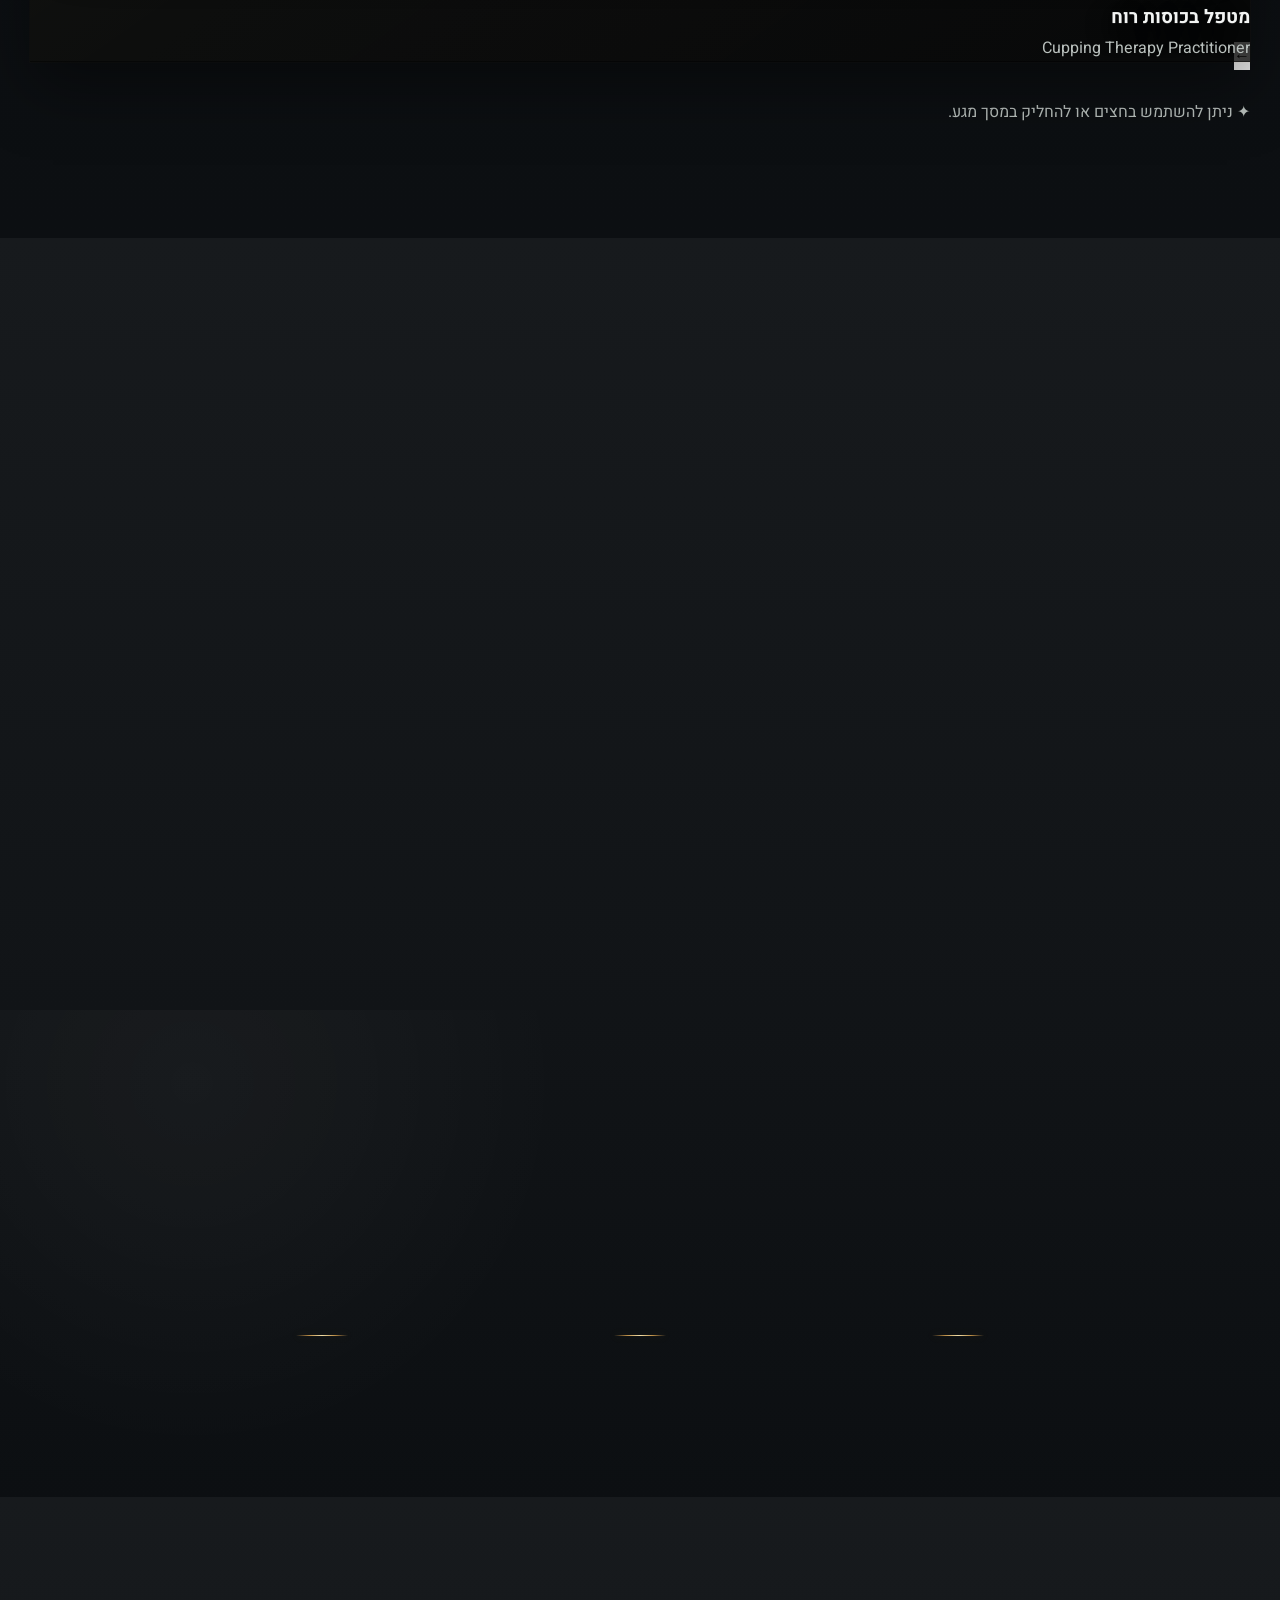
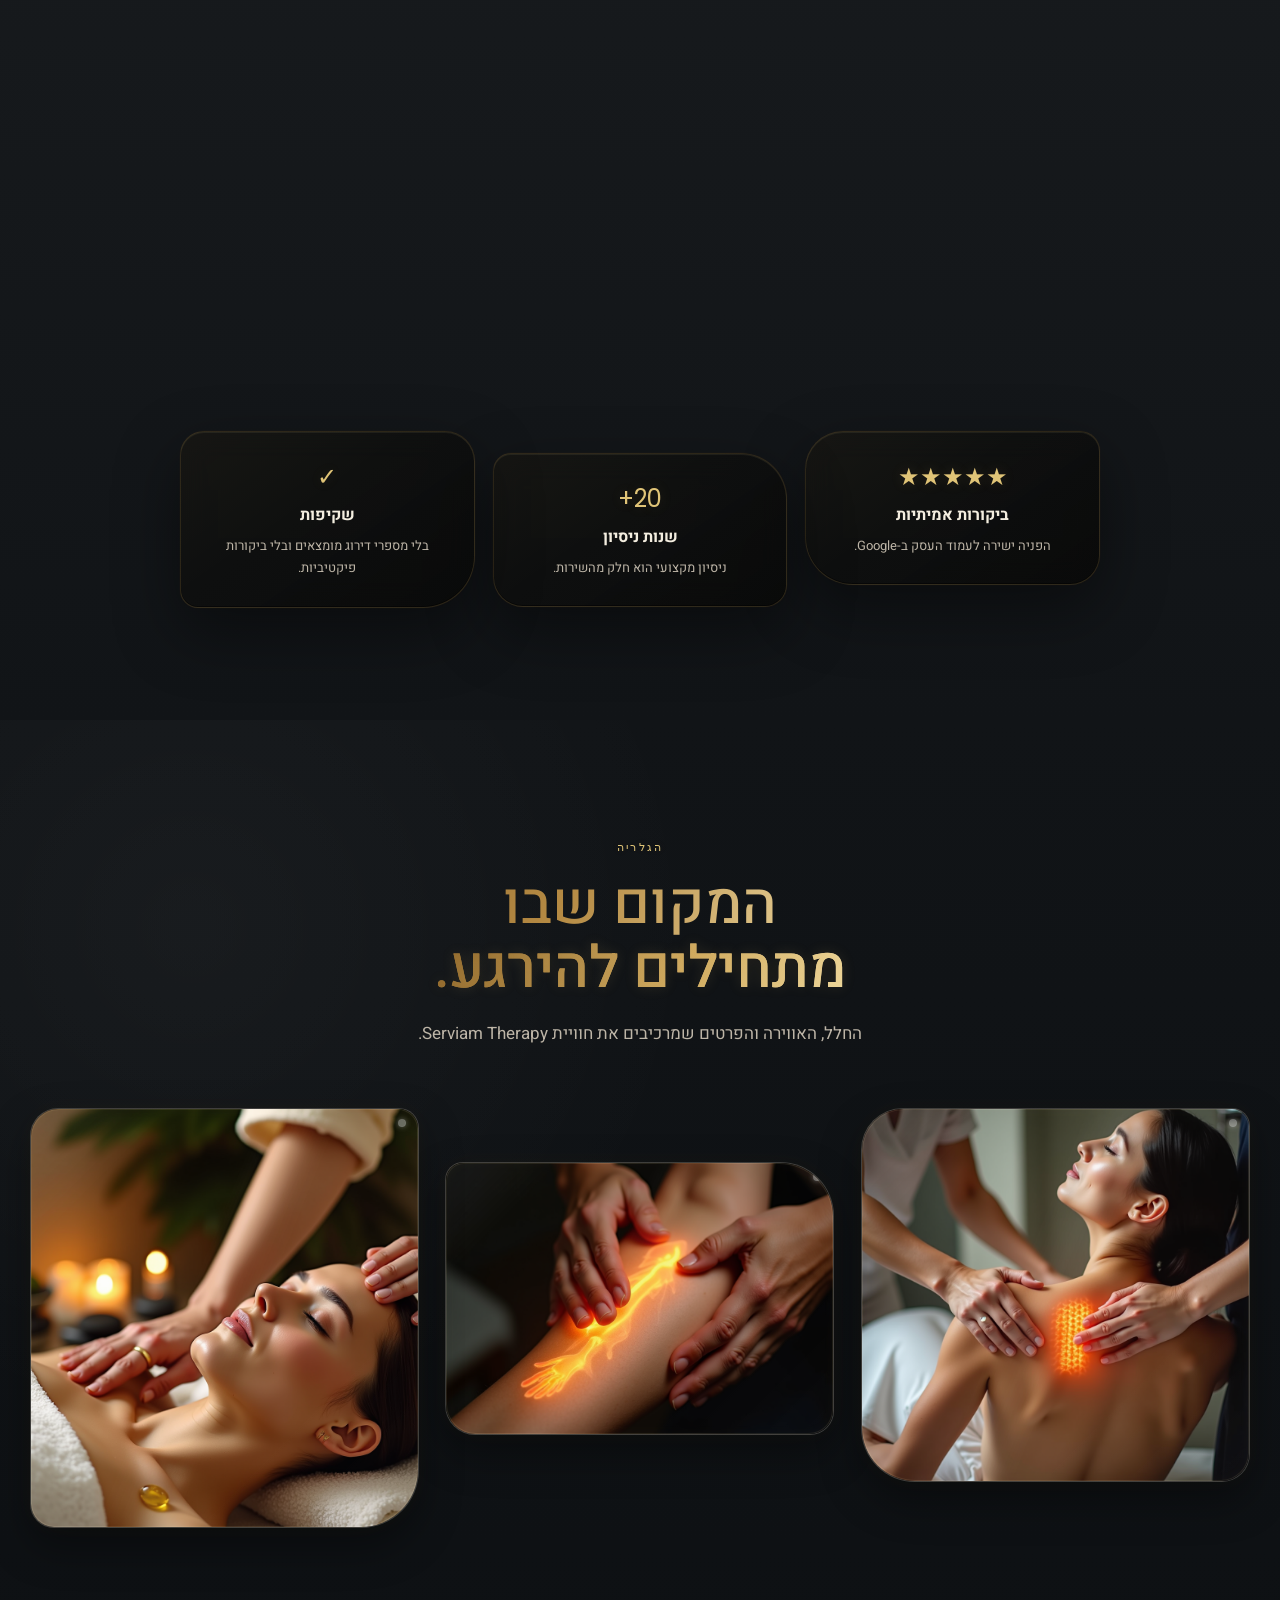
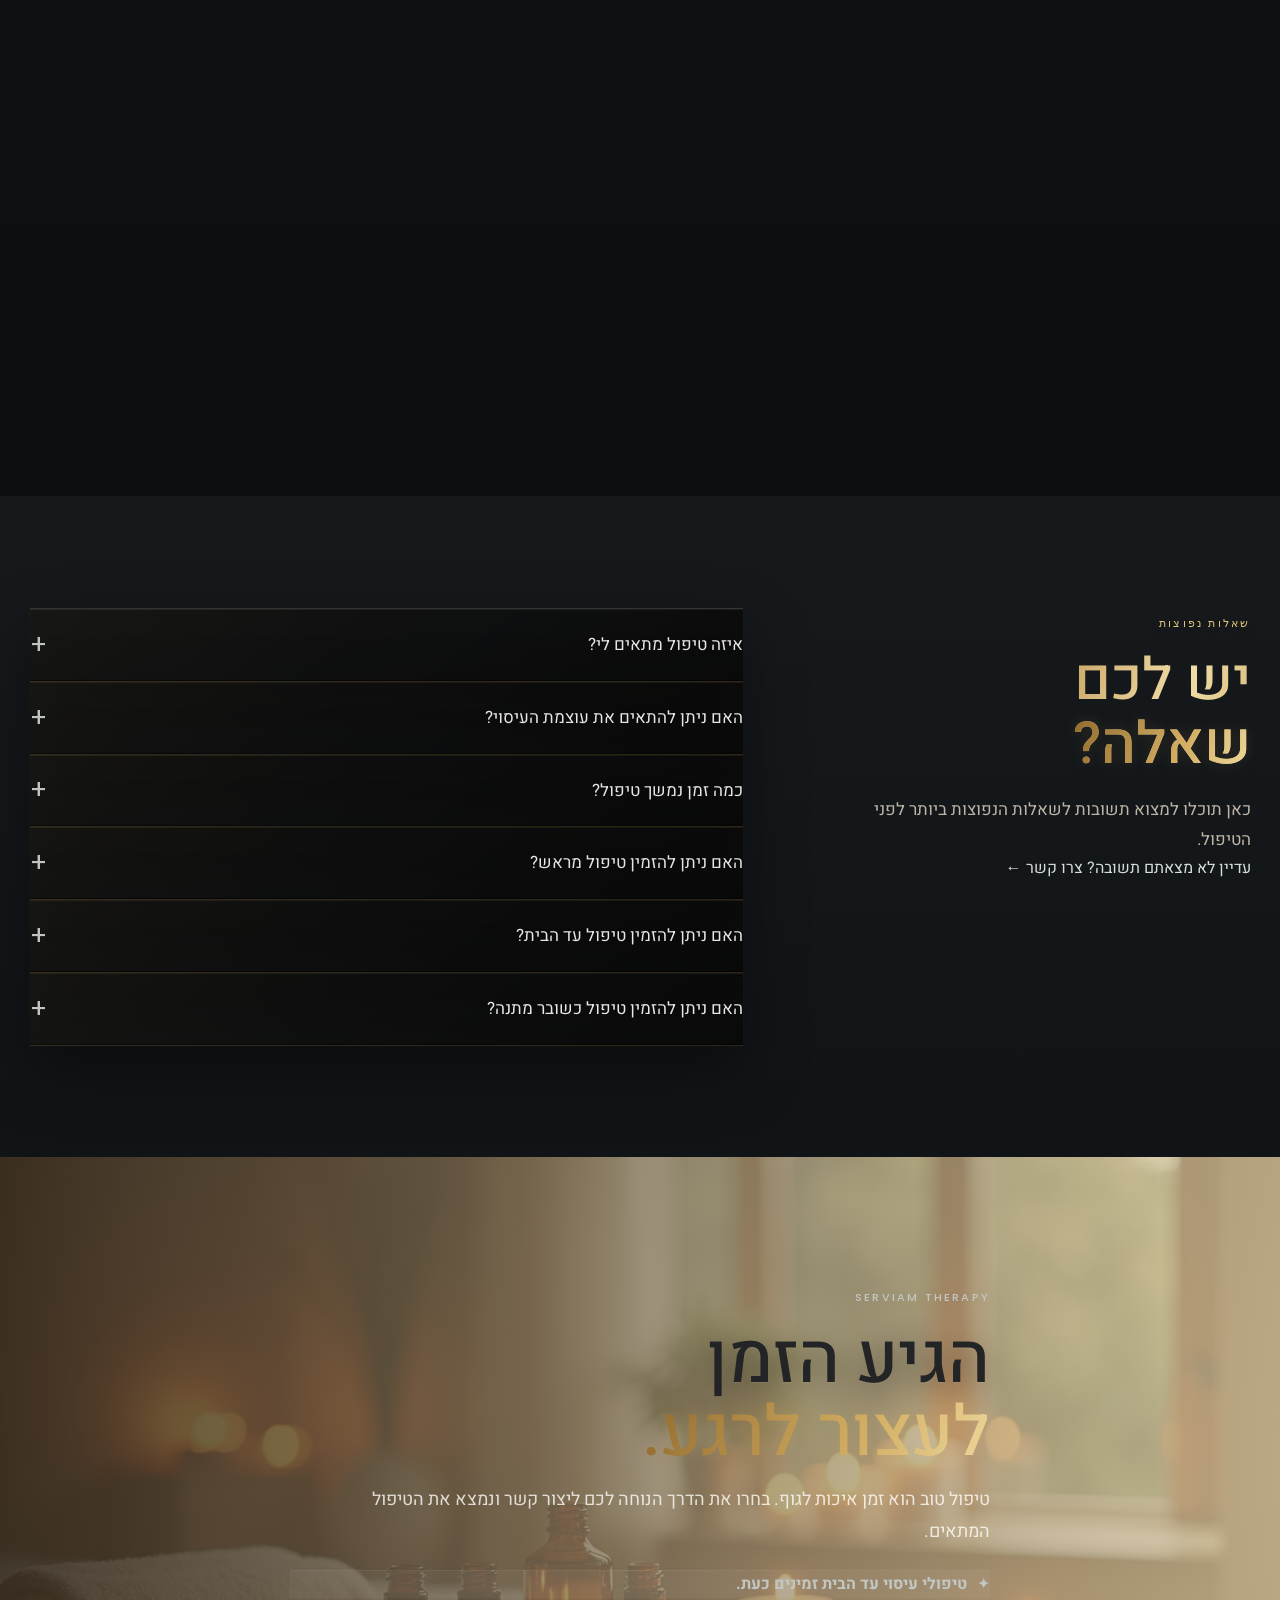
==== commit 4de635dc: "Modify service durations and pricing details Updated service durations and prices in index.html." ====
--- a/index.html
+++ b/index.html
@@ -983,7 +983,7 @@
                             </strong>
 
                             <span>
-                                250 ₪
+                                300 ₪
                             </span>
                         </div>
 
@@ -993,7 +993,7 @@
                             </strong>
 
                             <span>
-                                300 ₪
+                                350 ₪
                             </span>
                         </div>
 
@@ -1055,7 +1055,7 @@
                             </strong>
 
                             <span>
-                                300 ₪
+                                350 ₪
                             </span>
                         </div>
 
@@ -1113,11 +1113,11 @@
 
                         <div>
                             <strong>
-                                60 דקות
+                                30 דקות
                             </strong>
 
                             <span>
-                                350 ₪
+                                300 ₪
                             </span>
                         </div>
 
@@ -1175,11 +1175,11 @@
 
                         <div>
                             <strong>
-                                45 דקות
+                                30 דקות
                             </strong>
 
                             <span>
-                                350 ₪
+                                400 ₪
                             </span>
                         </div>
 
@@ -1298,7 +1298,7 @@
 
                         <div>
                             <strong>
-                                30 דקות
+                                20 דקות
                             </strong>
 
                             <span>
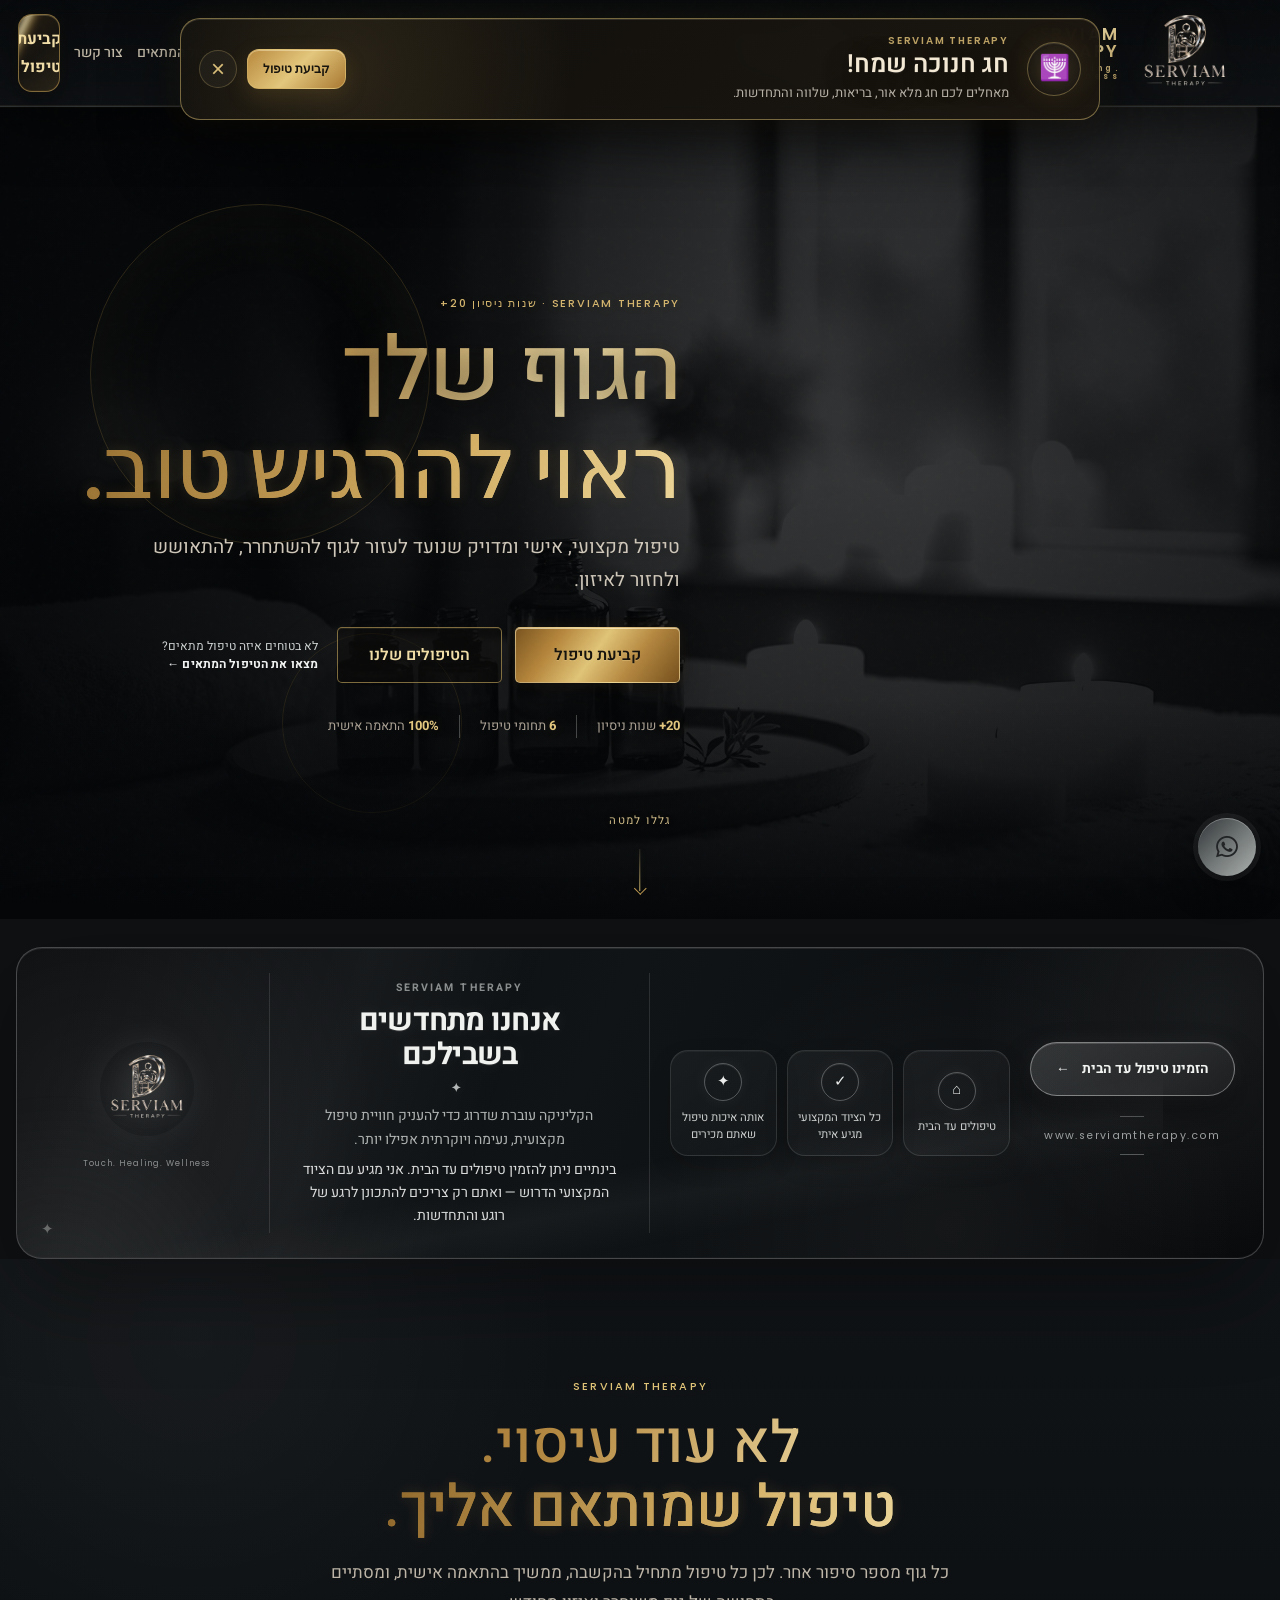
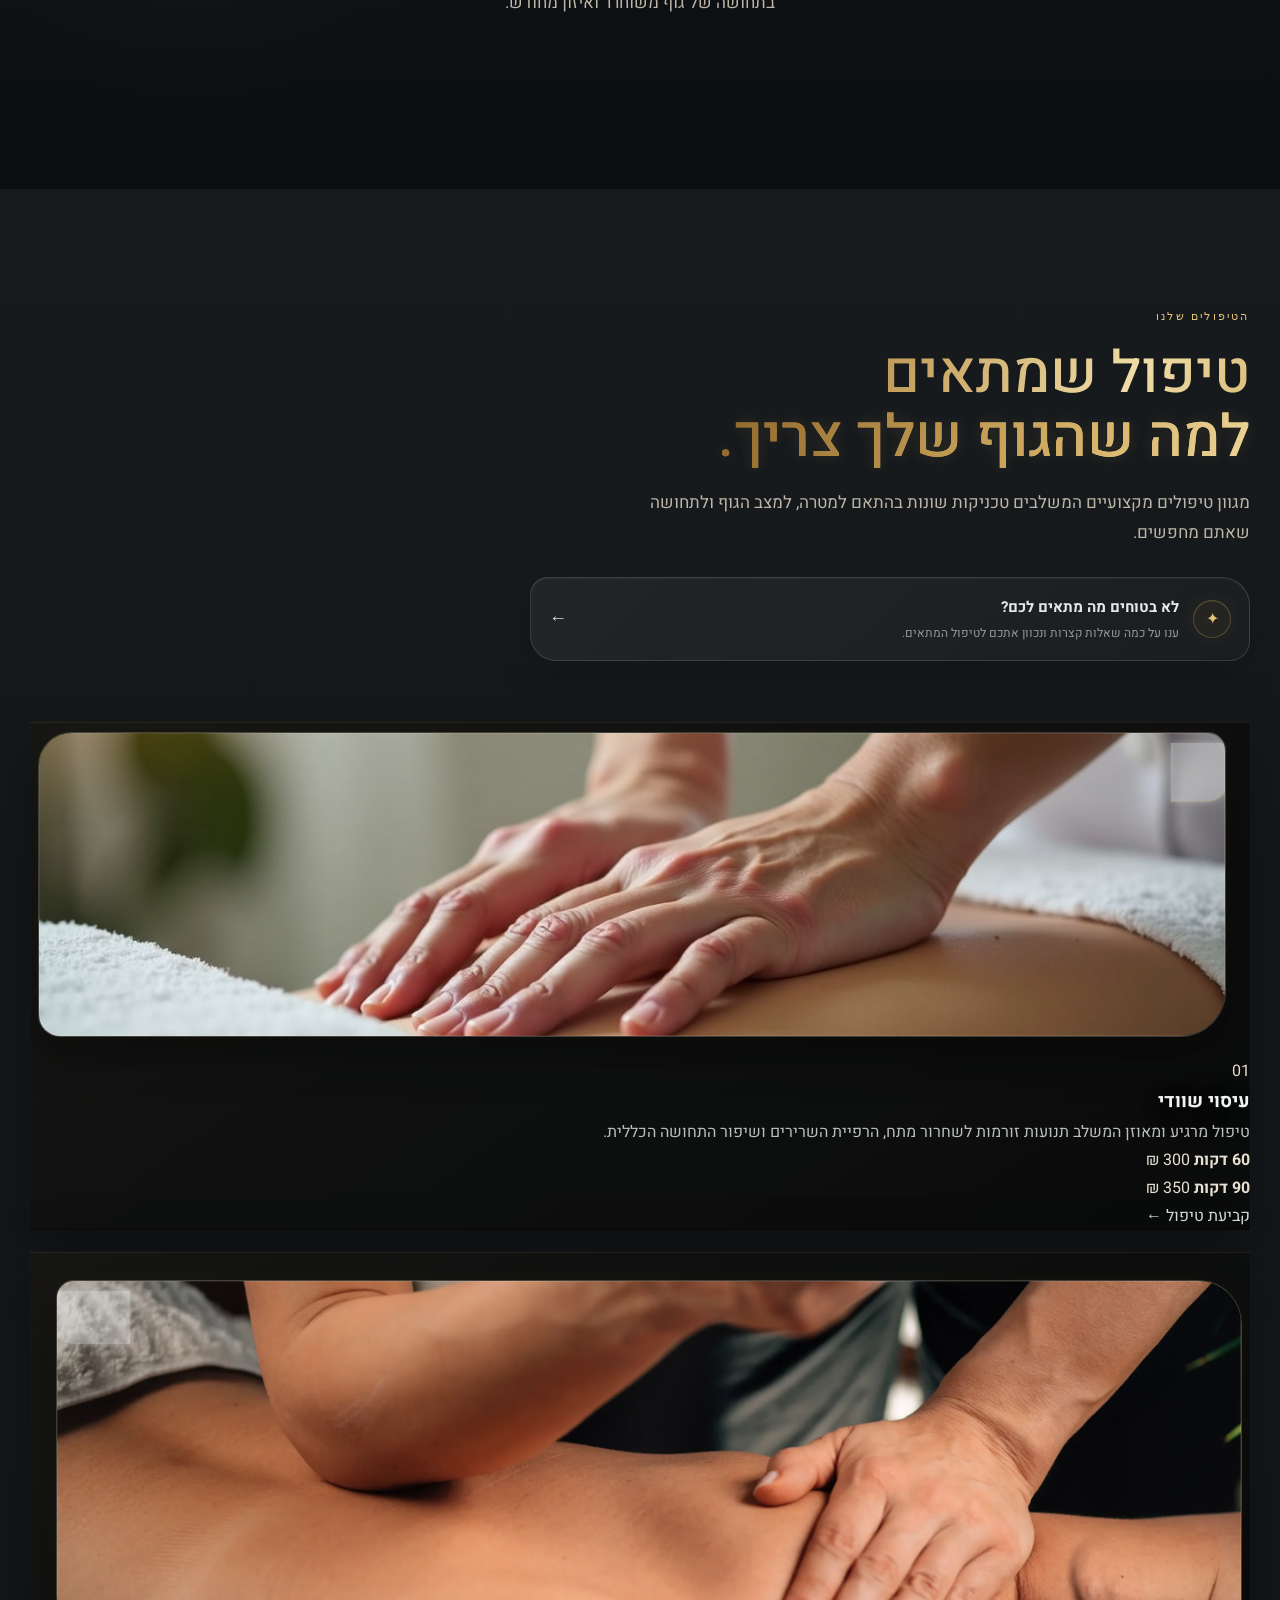
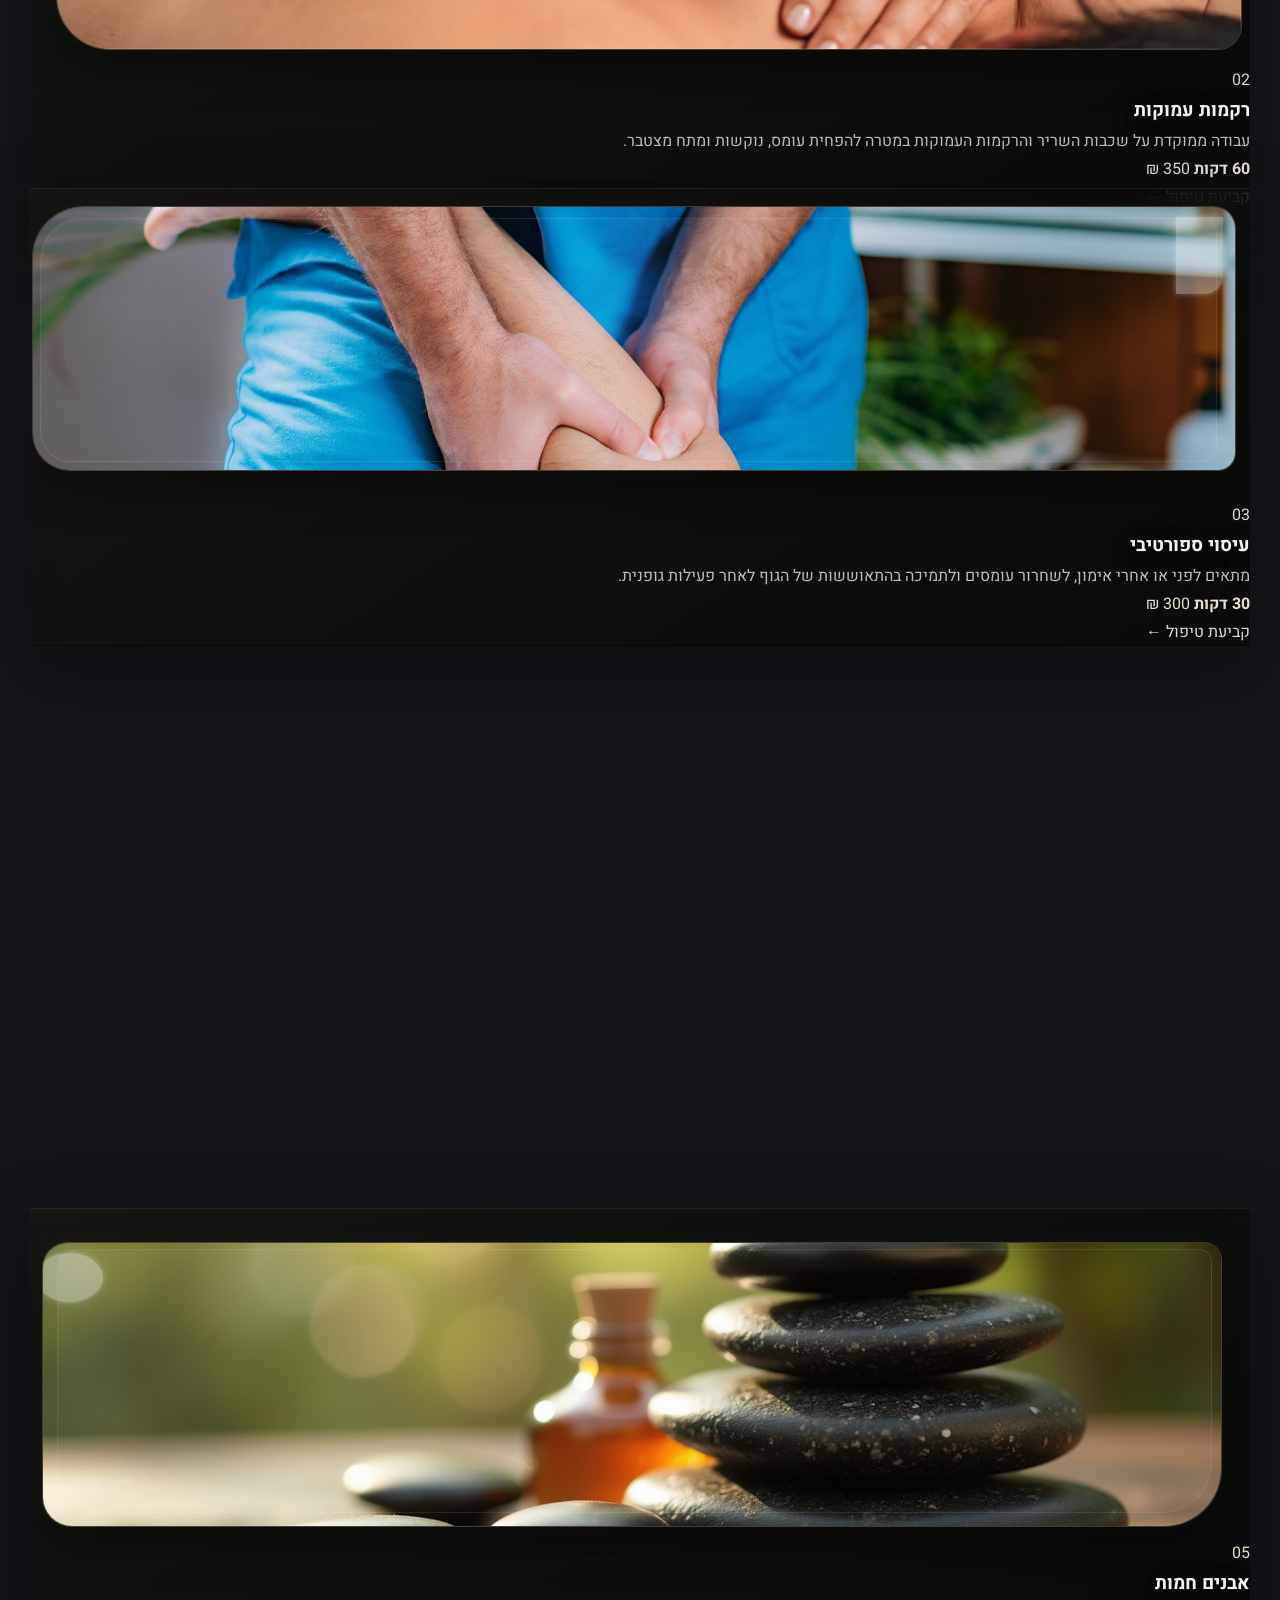
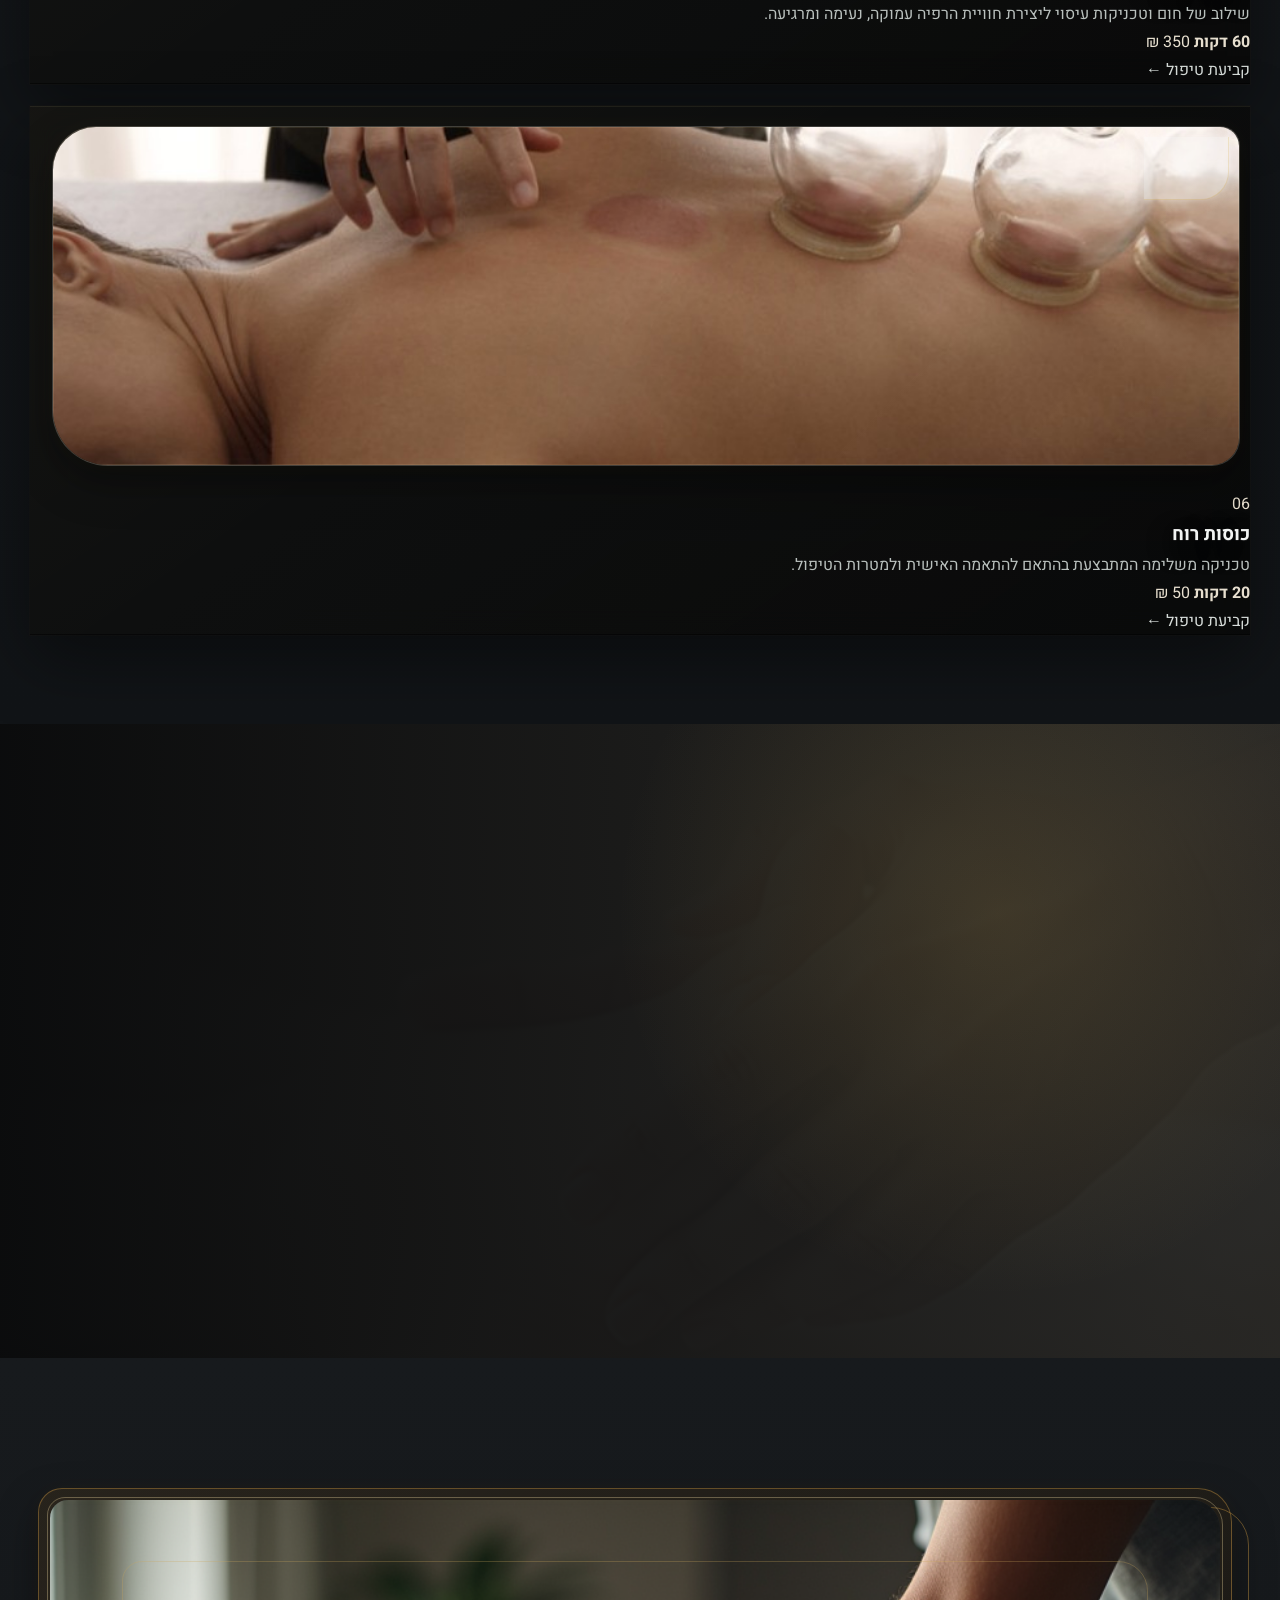
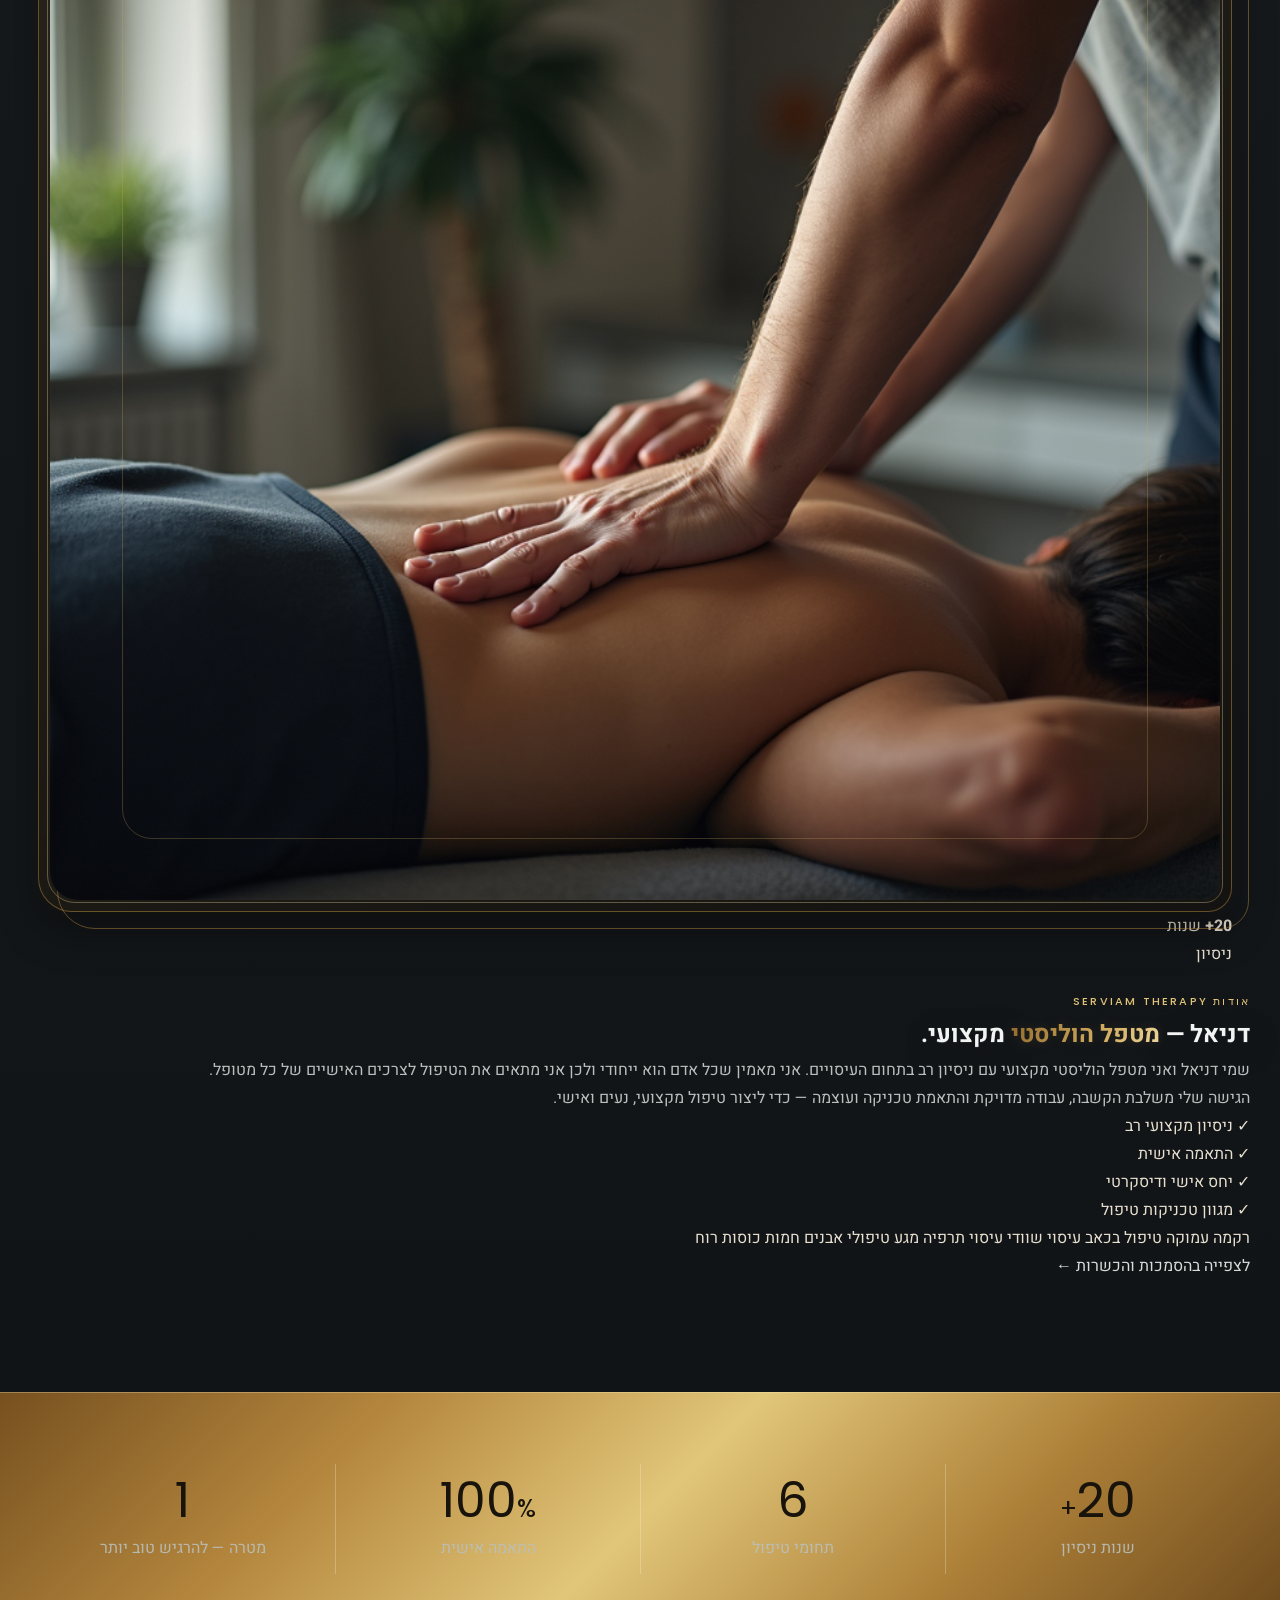
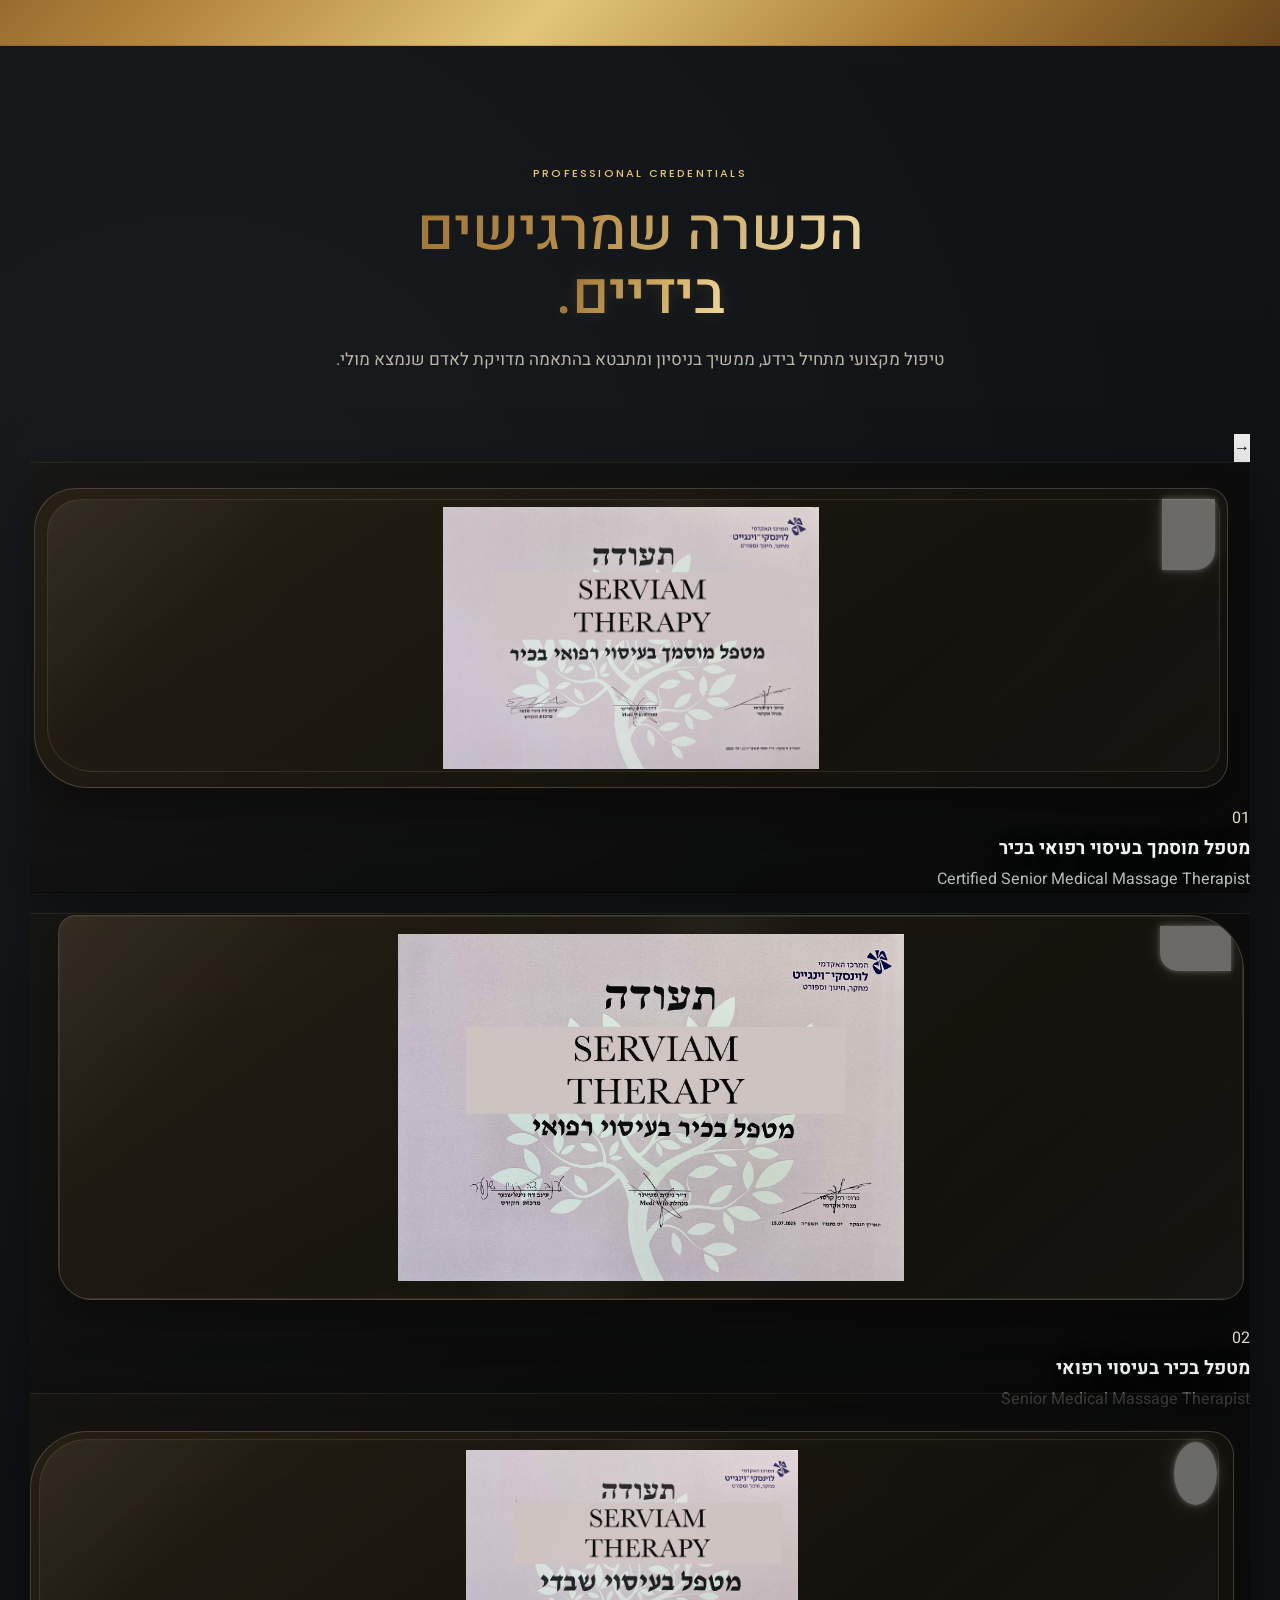
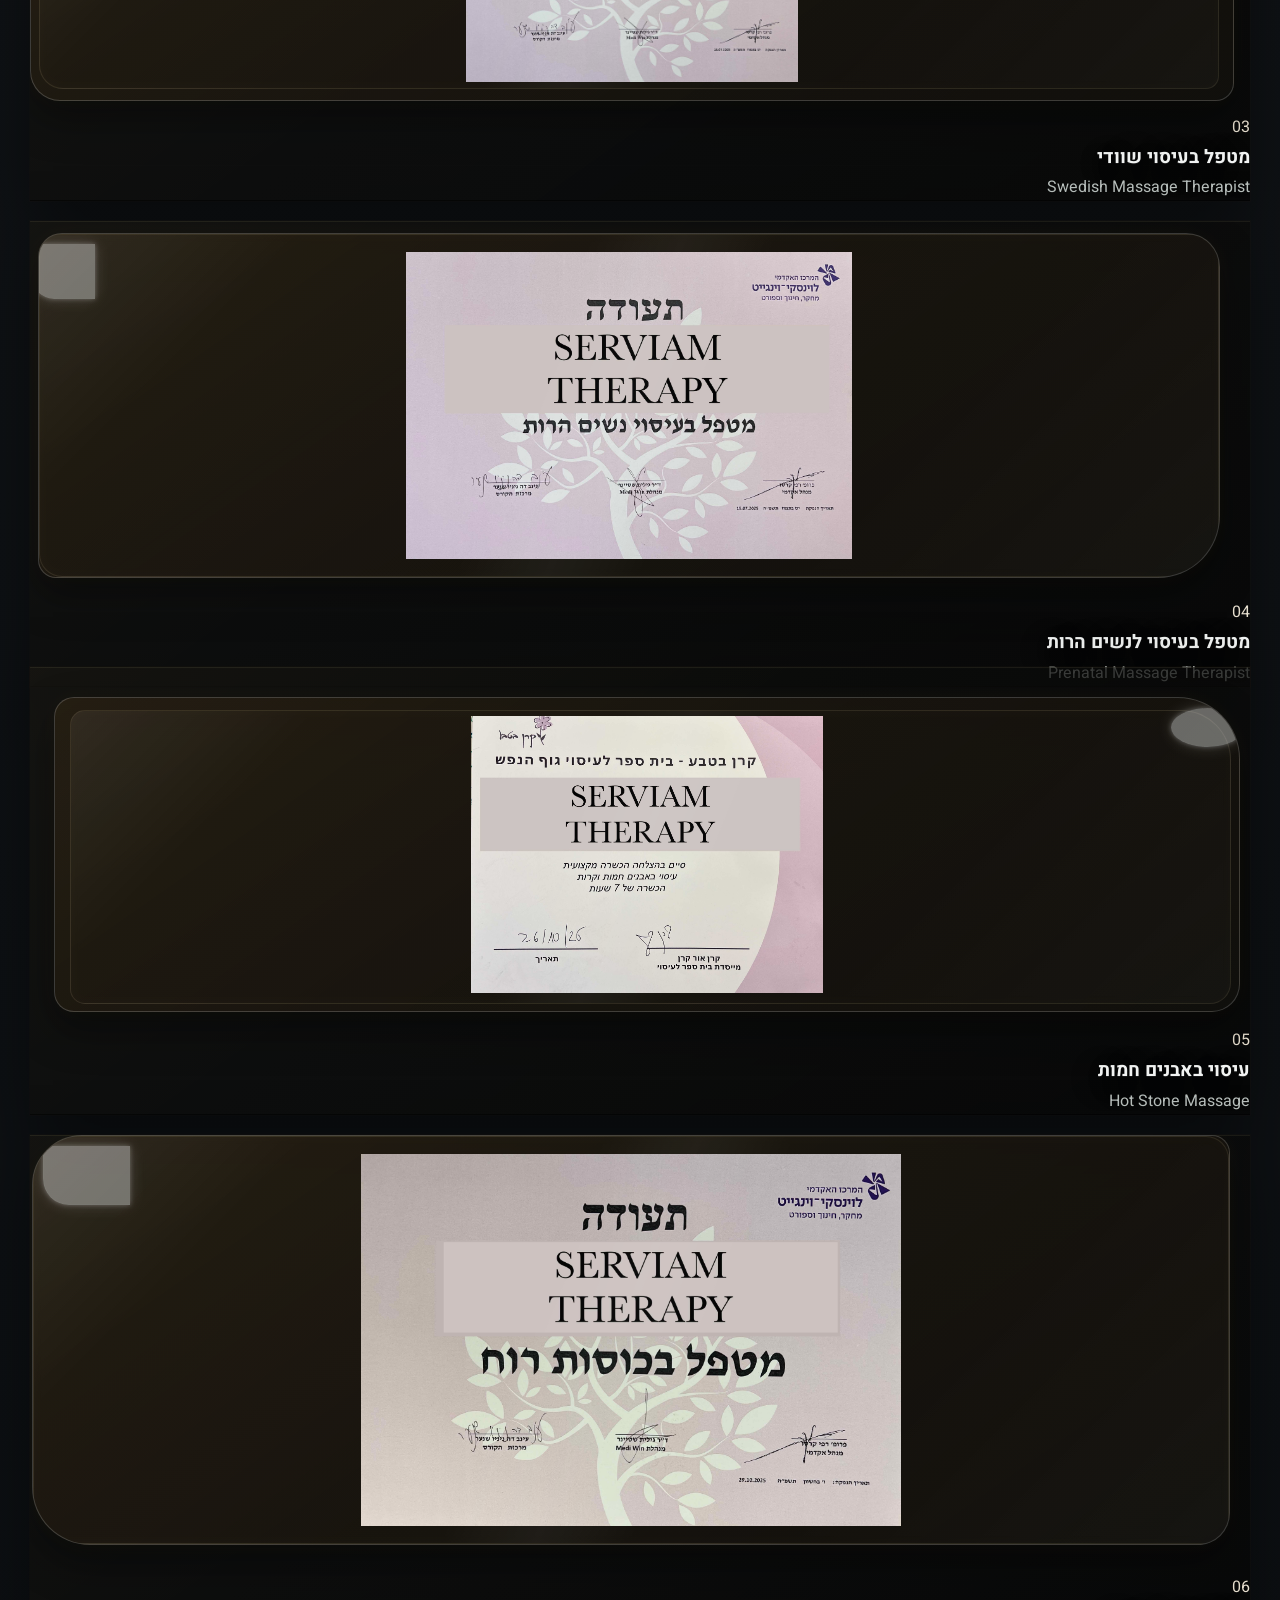
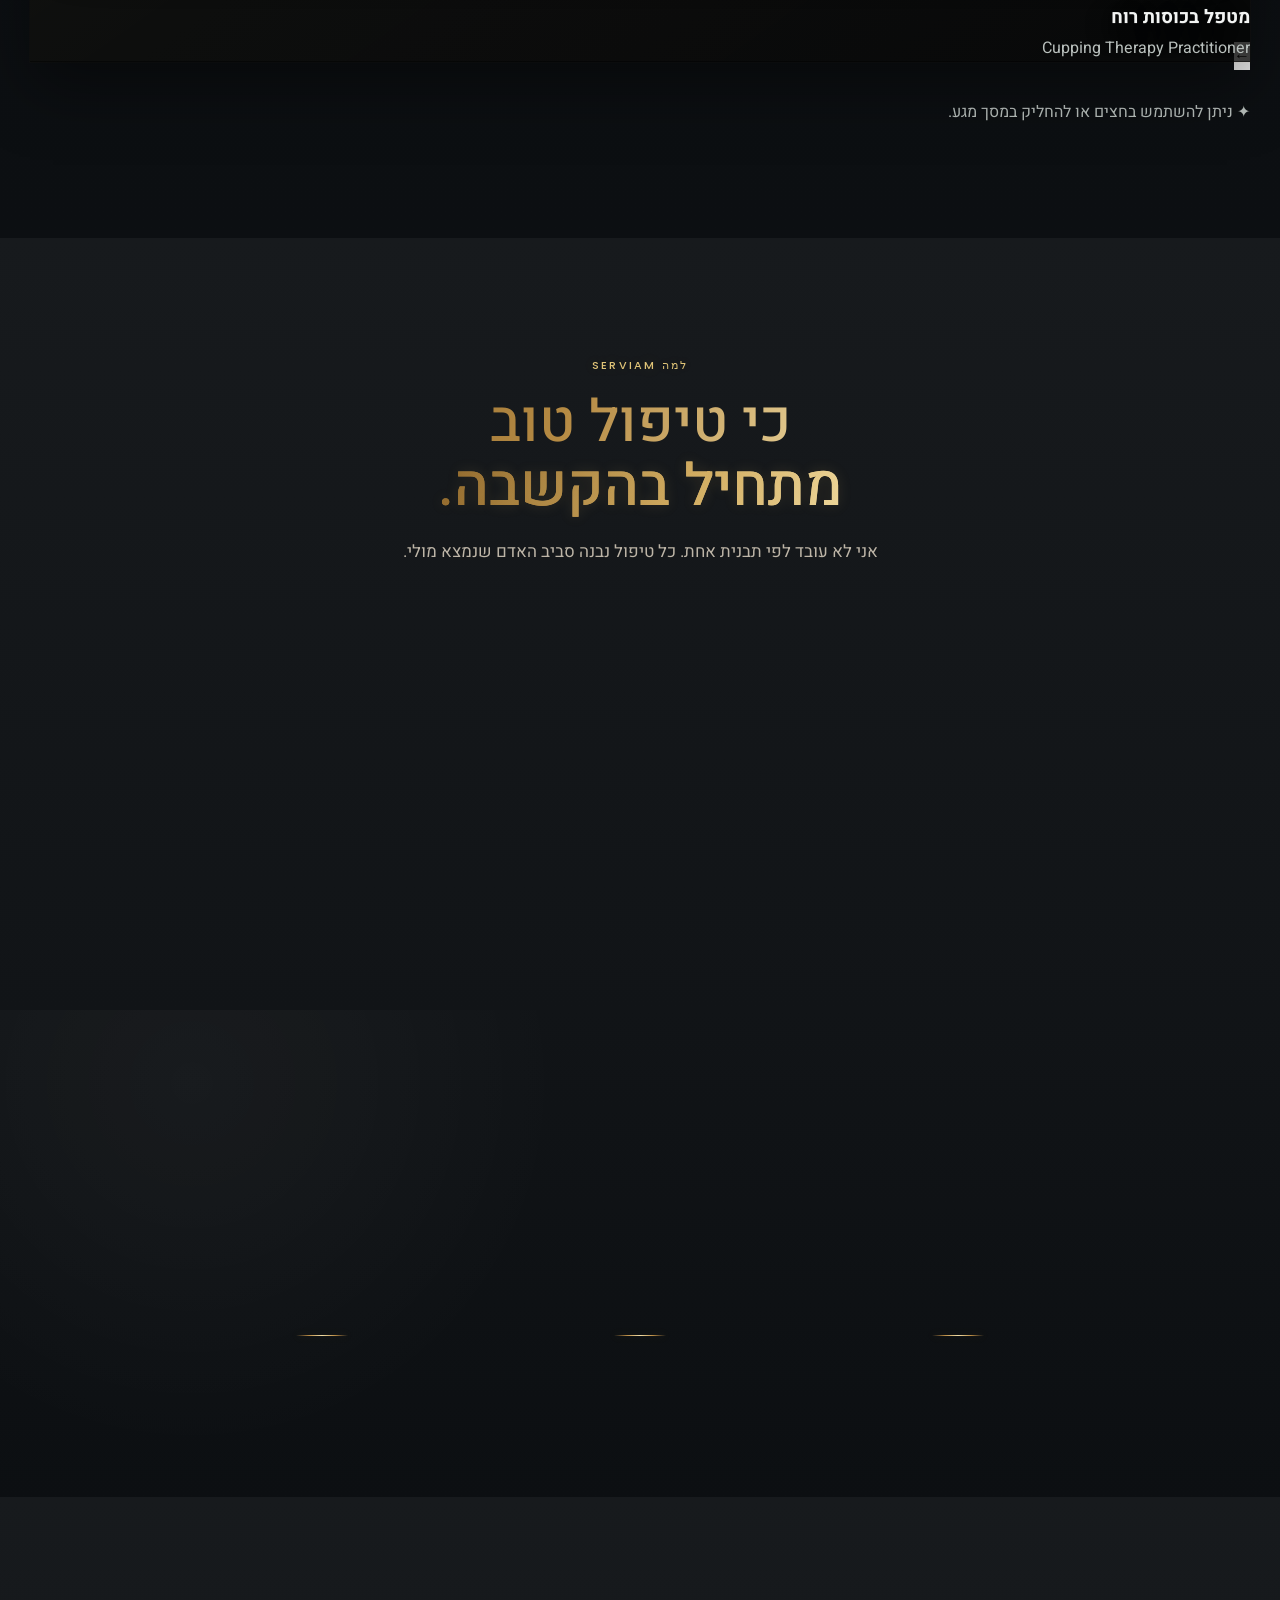
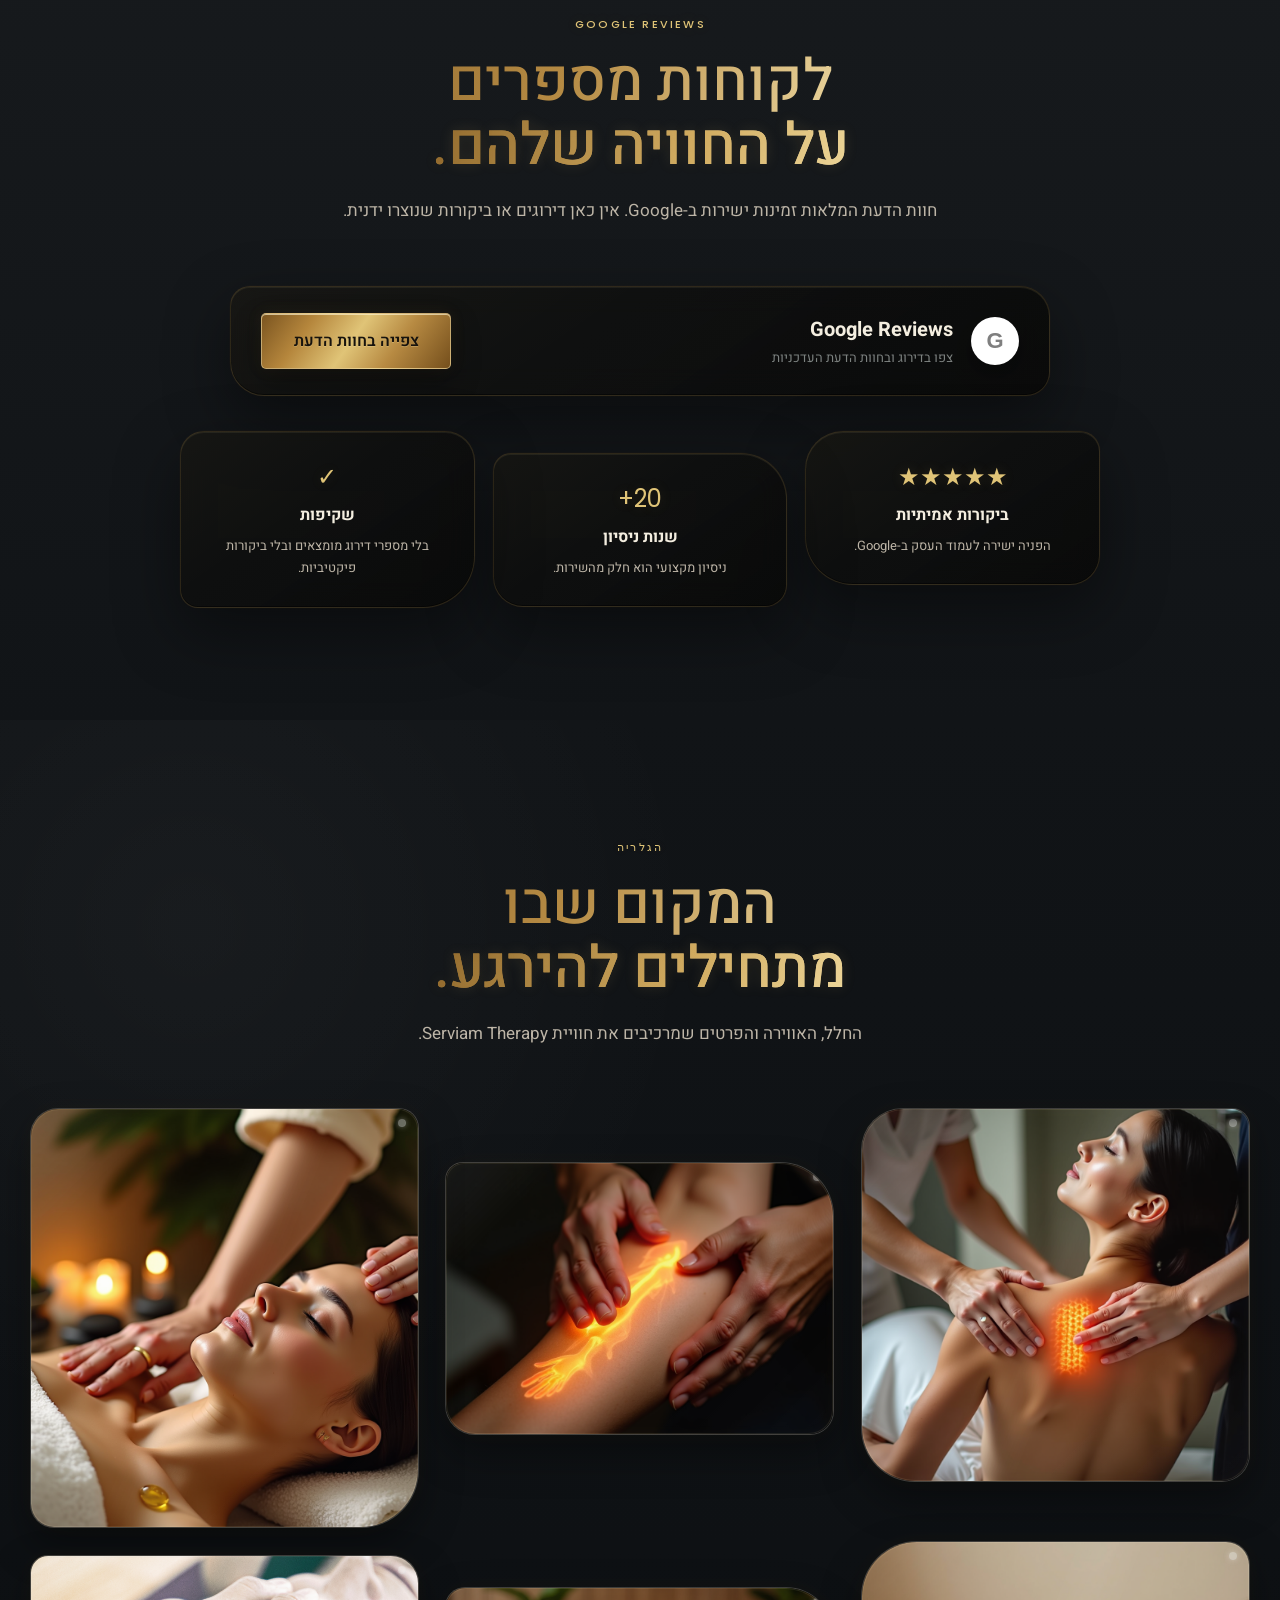
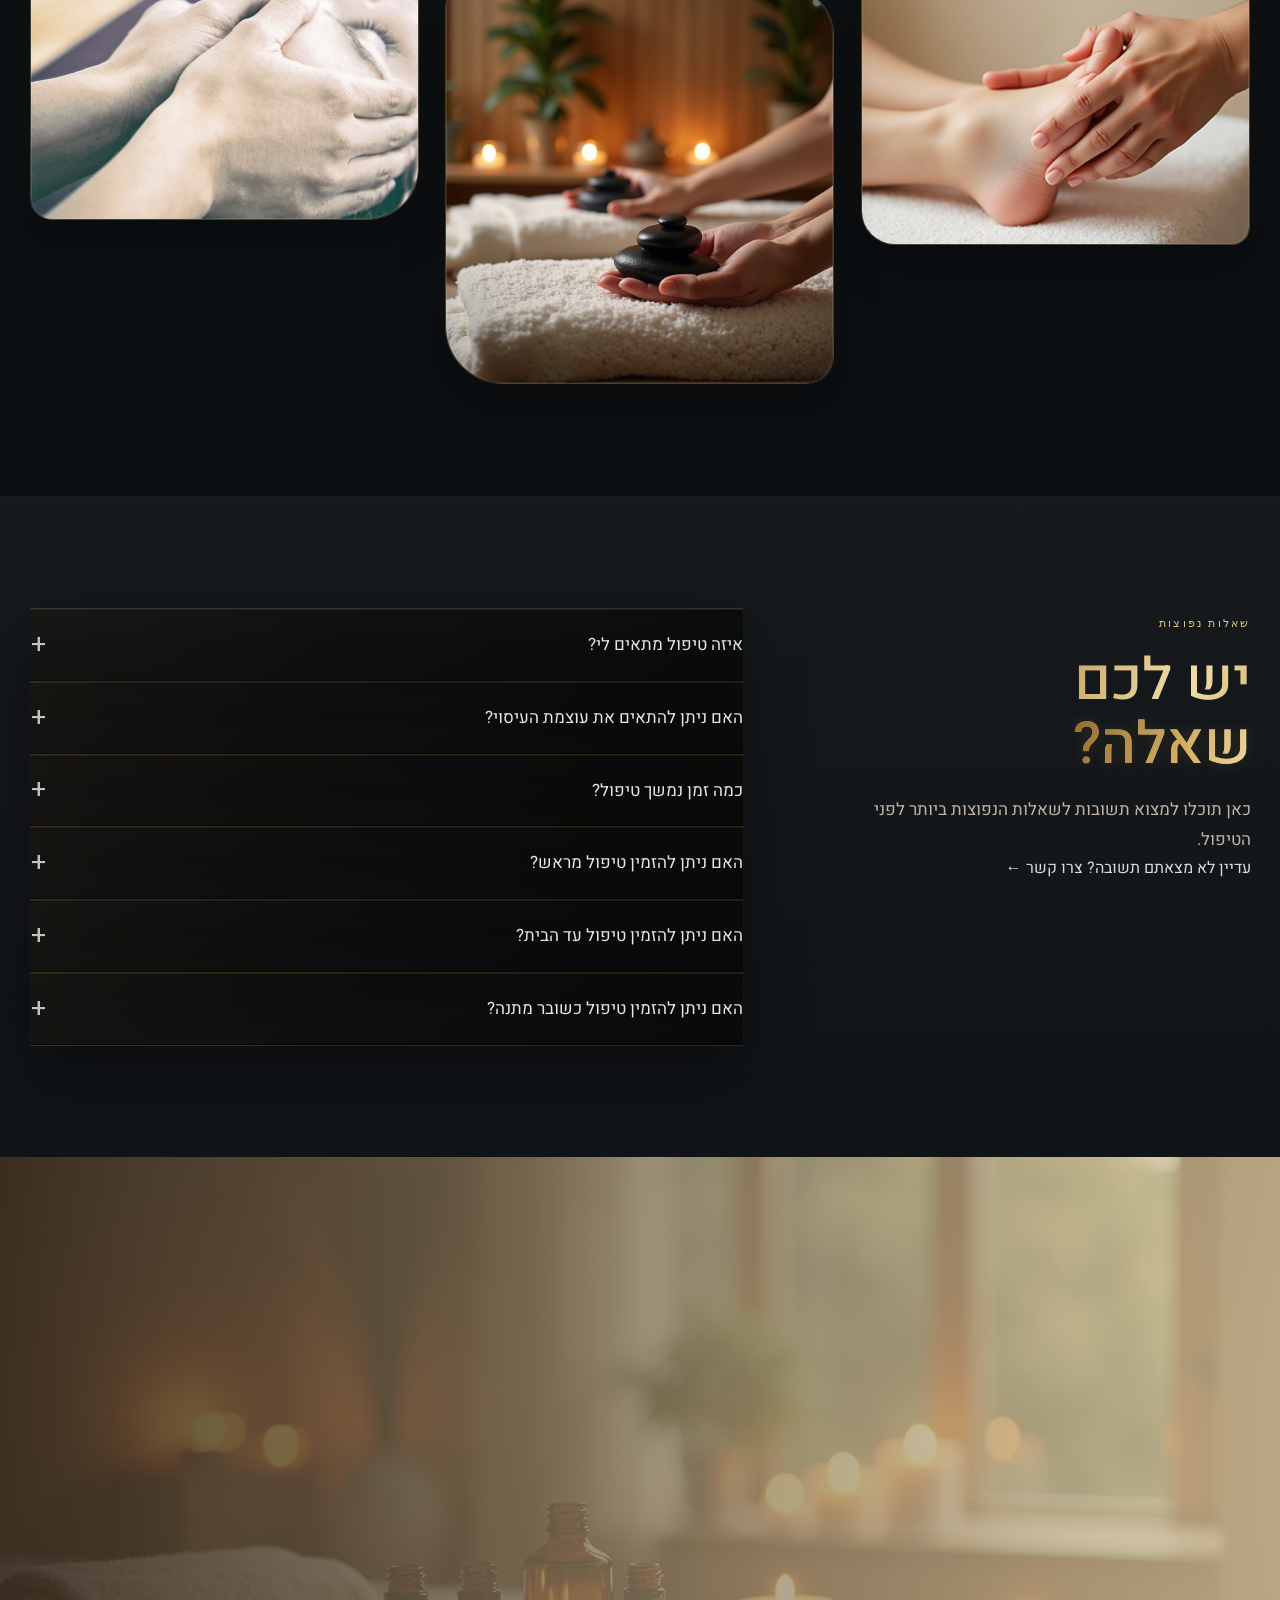
==== commit c0529563: "Add files via upload" ====
--- a/index.html
+++ b/index.html
@@ -3003,6 +3003,16 @@
 
         </div>
 
+
+        <div class="footer-legal-links" aria-label="Legal information">
+
+            <a href="terms.html">תנאי שימוש</a>
+            <a href="shipping-returns.html">משלוחים והחזרות</a>
+            <a href="accessibility-statement.html">הצהרת נגישות</a>
+            <a href="privacy-policy.html">מדיניות פרטיות</a>
+
+        </div>
+
         <div class="footer-bottom">
 
             ©
